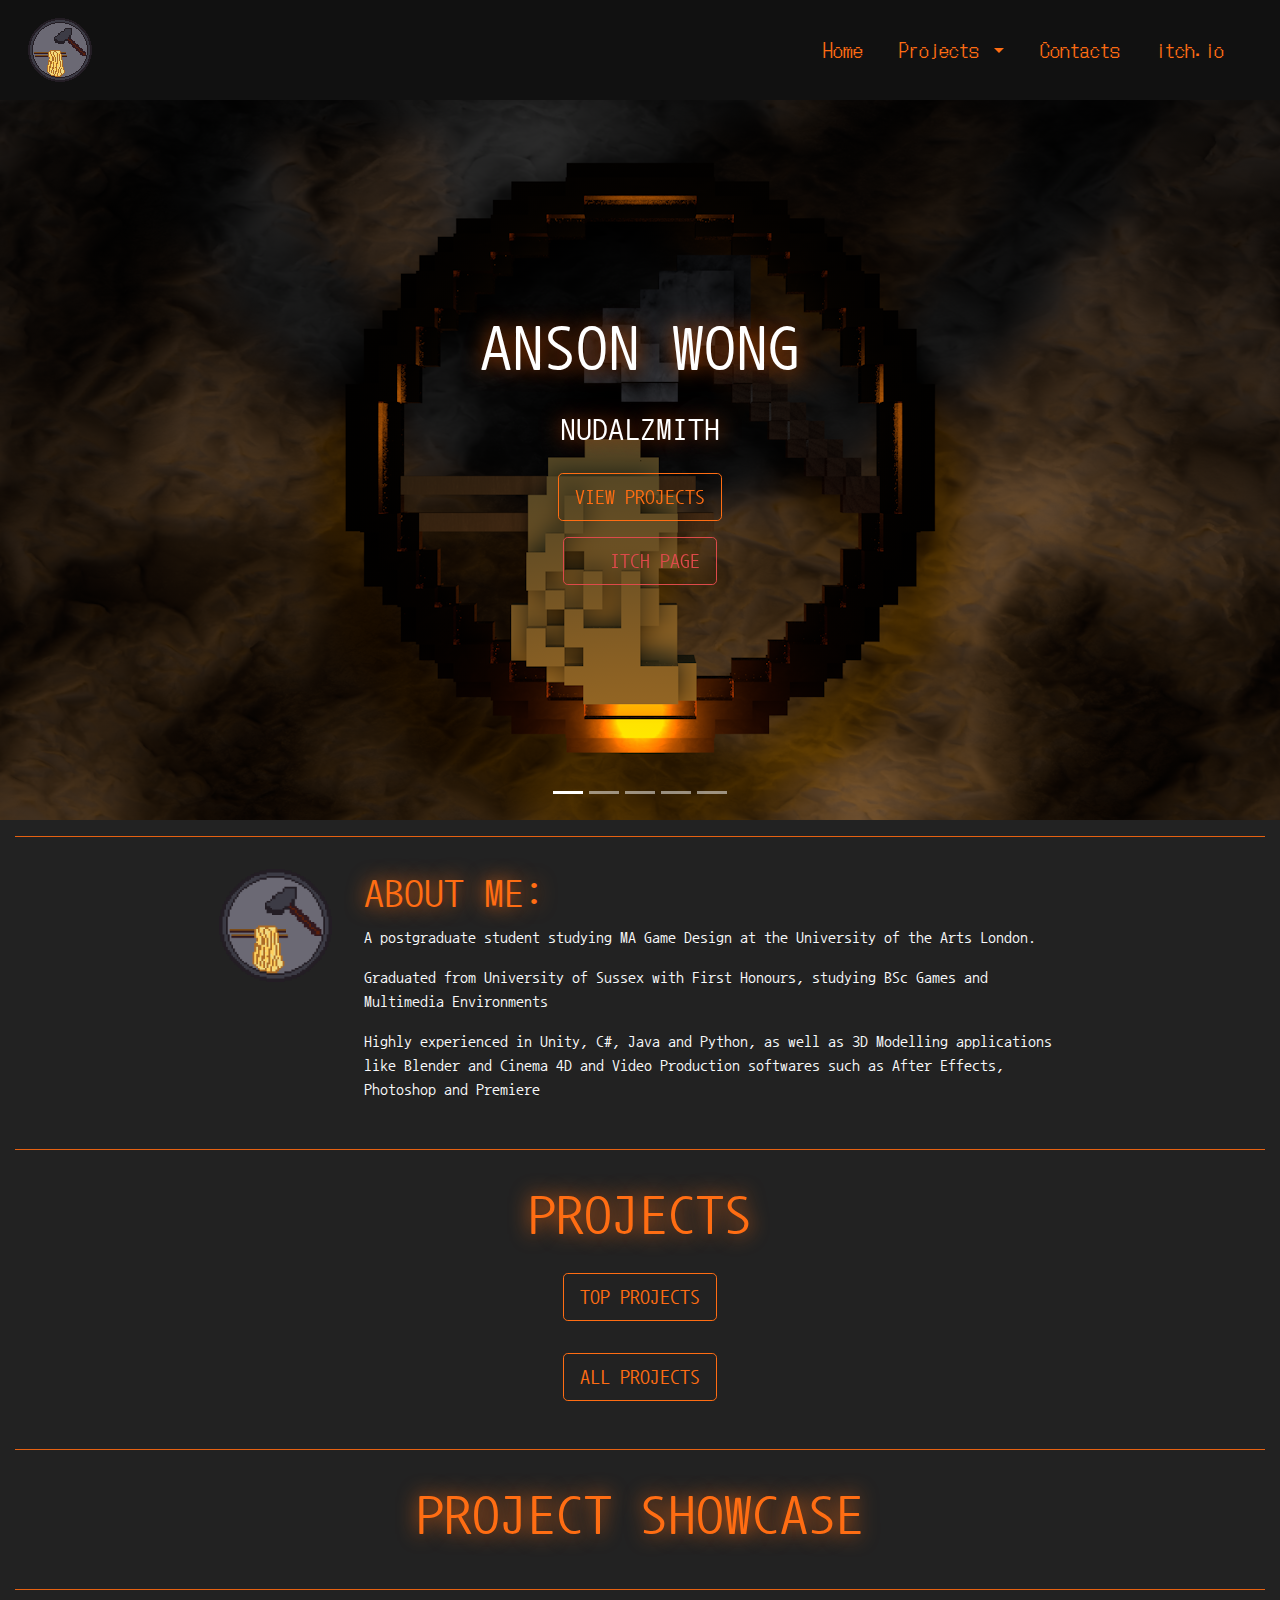
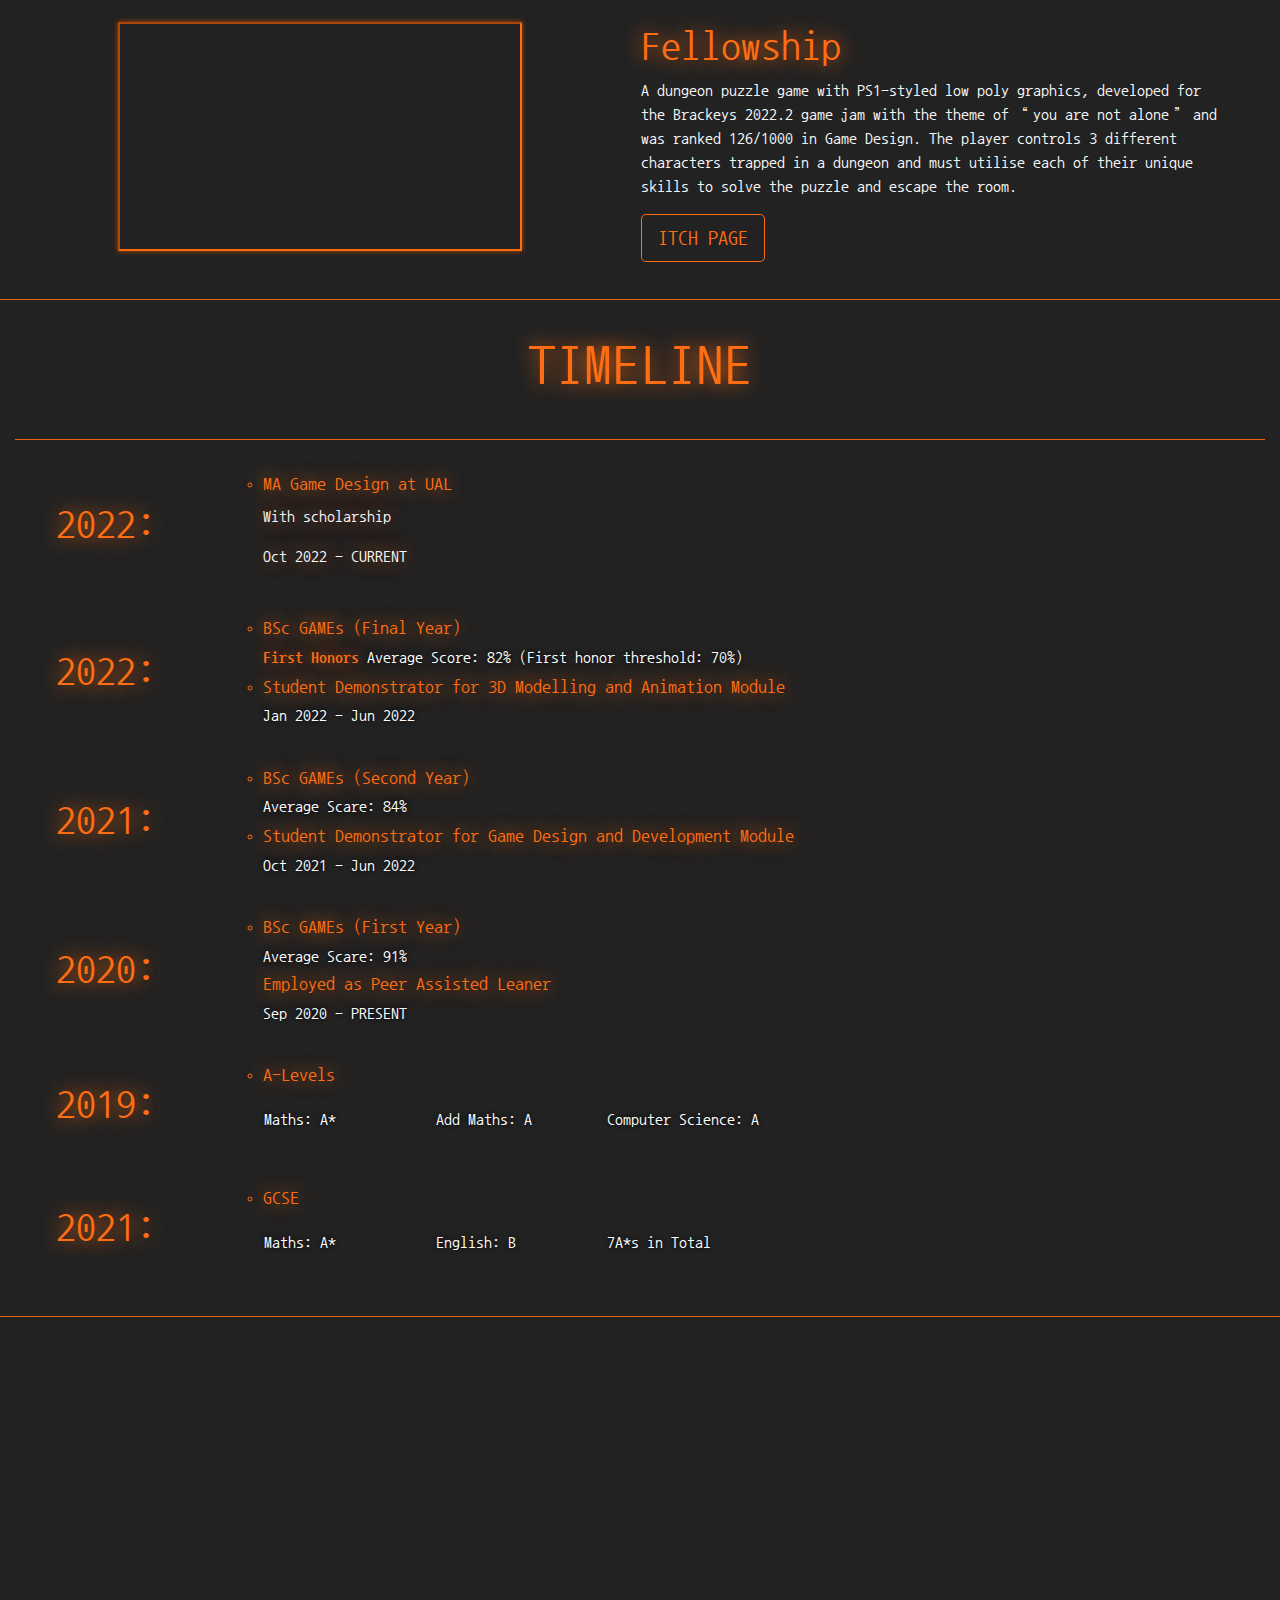
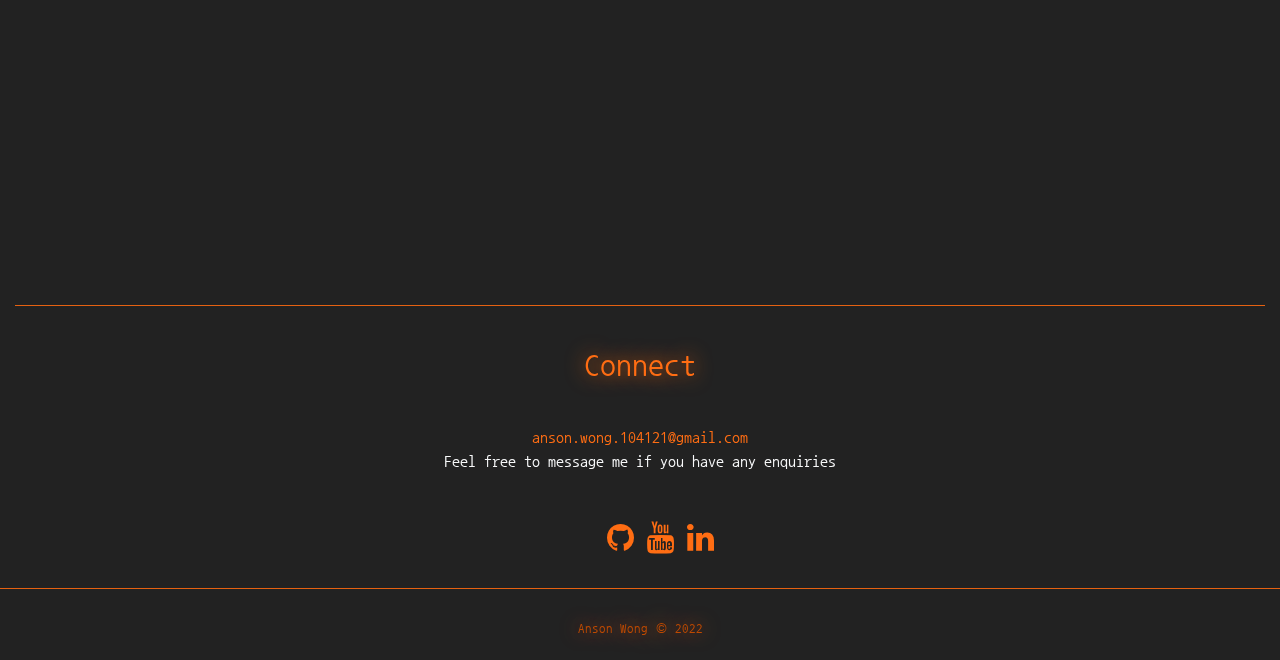
==== index.html @ cd93babc "Changed with scholarship" ====
<!DOCTYPE html>
<html lang="en">
<head>
    <meta charset="utf-8">
    <meta name="viewport" content="width=device-width, initial-scale=1">
    <title>NUDALZMITH>PORTFOLIO</title>
    <link rel="stylesheet" href="https://cdn.jsdelivr.net/npm/@fancyapps/ui@4.0/dist/fancybox.css"/>
    <link rel="stylesheet" href="https://cdnjs.cloudflare.com/ajax/libs/font-awesome/4.7.0/css/font-awesome.min.css">
    <link rel="stylesheet" href="scss/custom.css">
    <link rel="stylesheet" href="style.css">

    <script src="https://cdn.jsdelivr.net/npm/jquery@3.6.0/dist/jquery.min.js"></script>
    <script src="https://cdn.jsdelivr.net/npm/popper.js@1.16.1/dist/umd/popper.min.js"></script>
    <script src="https://cdn.jsdelivr.net/npm/bootstrap@4.6.1/dist/js/bootstrap.bundle.min.js"></script>
    <script src="https://cdn.jsdelivr.net/npm/@fancyapps/ui@4.0/dist/fancybox.umd.js"></script>


    <!--    <script src="https://psychonudalz.github.io/nudalzmith.github.io/node_modules/bootstrap/dist/js/bootstrap.min.js"></script>-->

    <script src="https://code.iconify.design/2/2.1.2/iconify.min.js"></script>

</head>
<body class="bg-primary">

<!-- Navigation -->

<script src="Scripts/NavbarLoader.js"></script>

<div id="Navbar">

</div>

<!-- Navigation_END -->


<!--- Image Slider -->
<div id="slides" class="carousel slide" data-ride="carousel">
    <ul class="carousel-indicators">
        <li data-target="#slides" data-slide-to="0" class="active"></li>
        <li data-target="#slides" data-slide-to="1"></li>
        <li data-target="#slides" data-slide-to="2"></li>
        <li data-target="#slides" data-slide-to="3"></li>
        <li data-target="#slides" data-slide-to="4"></li>
    </ul>
    <div class="carousel-inner">
        <div class="carousel-item active">
            <img src="img/Website/Index/Export1.png">
            <div class="carousel-caption text-shadow-orange">
                <h1 class="display-2 text-shadow-orange">Anson Wong</h1>
                <h2 class="text-shadow-orange">NUDALZMITH</h2>
                <div>
                    <form action="Projects.html" method="get" target="_blank">
                        <button type="submit" class="btn btn-outline-orange btn-lg">
                            VIEW PROJECTS
                        </button>
                    </form>
                </div>
                <p></p>
                <div>
                    <form action="https://nudalzmith.itch.io/" method="get" target="_blank">
                        <button type="submit" class="btn btn-outline-itch btn-lg">
                            <i class="fab fa-itch-io">

                            </i> ITCH PAGE
                        </button>
                    </form>
                </div>
            </div>
        </div>
        <div class="carousel-item text-shadow-orange">
            <img src="img/Website/Index/Di-Jumper.png">
            <div class="carousel-caption">
                <h1 class="display-2 text-shadow-orange">PROGRAMMER</h1>
                <h2 class="display-2 text-shadow-orange">C#, Java, Python, C++</h2>
            </div>
        </div>
        <div class="carousel-item">
            <img src="img/Website/Index/MoA.png">
            <div class="carousel-caption">
                <h1 class="display-2 text-shadow-orange">GAME DESIGNER</h1>
                <h2 class="display-2 text-shadow-orange">Unity, Pygame</h2>
                <h3 class="display-2 text-shadow-orange">More than 10 published games</h3>

            </div>
        </div>
        <div class="carousel-item">
            <img src="img/Website/Index/VRMD_New.gif">
            <div class="carousel-caption">
                <h1 class="display-2 text-shadow-orange">VR ENTHUSIAST</h1>
                <h2 class="display-2 text-shadow-orange">Unity XR, HTC Vive, Valve Index</h2>

            </div>
        </div>
        <div class="carousel-item">
            <img src="img/Website/Index/Bottle.gif">
            <div class="carousel-caption">
                <h1 class="display-2 text-shadow-orange">3D ARTIST</h1>
                <!--                <h1 class="display-2 text-shadow-orange">VISUAL EFFECTS</h1>-->
                <!--                <h1 class="display-2 text-shadow-orange"></h1>-->
                <h2 class="display-2 text-shadow-orange">Blender, Cinema 4D, After Effects</h2>

            </div>
        </div>

    </div>
</div>

<!--- About me -->
<div class="container-fluid">
    <hr>
    <div class="row about-me bg-primary">
        <div class="col-xs-12 col-sm-12 col-md-3 col-lg-3 col-xl-2">
            <a href="#">
                <img src="img/Website/icon_Large.png">
                <!--                <button type="button" class="btn btn-outline-secondary btn-lg align-self-center">LinkedIn</button>-->
            </a>
        </div>
        <div class="col-xs-12 col-sm-12 col-md-9 col-lg-9 col-xl-10">
            <h1>ABOUT ME:</h1>
            <p> A postgraduate student studying MA Game Design at the University of the Arts London.</p>
            <p> Graduated from University of Sussex with First Honours, studying BSc Games and Multimedia
                Environments</p>
            <p> Highly experienced in Unity, C#, Java and Python, as well as 3D Modelling applications like Blender and
                Cinema 4D and Video Production softwares such as After Effects, Photoshop and Premiere</p>
        </div>
    </div>
    <hr>

</div>

<!--&lt;!&ndash;TEMPORARY WARNING&ndash;&gt;-->
<!--<div id="warning">-->
<!--    <h1>THE SITE IS UNDERGOING MIGRATION AT THE MOMENT TO THIS NEW CURRENT SITE</h1>-->
<!--    <h1>Most things are not working at the moment</h1>-->
<!--    <h2>If you really want to see my original portfolio site, please click here:</h2>-->
<!--    <a href="https://users.sussex.ac.uk/~yhaw20/Portfolio_NEW/">OLD SITE</a>-->
<!--    <a href="https://nudalzmith.itch.io/">itch.io</a>-->
<!--    <a href="https://www.youtube.com/channel/UCEcY2YMYR43c19sPXeDDSFA">Youtube</a>-->

<!--    <form action="https://users.sussex.ac.uk/~yhaw20/Portfolio_NEW/" method="get" target="_blank">-->
<!--        <button class="btn btn-outline-orange btn-lg" type="submit">OLD SITE</button>-->
<!--    </form>-->
<!--    <form action="https://nudalzmith.itch.io/" method="get" target="_blank">-->
<!--        <button class="btn btn-outline-orange btn-lg" type="submit">ITCH PAGE</button>-->
<!--    </form>-->
<!--    <form action="https://www.youtube.com/channel/UCEcY2YMYR43c19sPXeDDSFA" method="get" target="_blank">-->
<!--        <button class="btn btn-outline-orange btn-lg" type="submit">Youtube</button>-->
<!--    </form>-->

<!--</div>-->
<!--&lt;!&ndash;TEMPORARY WARNING END&ndash;&gt;-->

<!--- Latest Project -->
<div class="container-fluid padding">
    <div class="row bg-primary text-center">
        <div class="col-12">
            <h1 class="display-4">PROJECTS</h1>

            <div class="col-12 d-flex align-items-center justify-content-center">
                <form action="TopProjects.html" method="get">
                    <button type="submit" class="btn btn-outline-orange btn-lg">
                        TOP PROJECTS
                    </button>
                </form>
            </div>
            <div class="col-12 d-flex align-items-center justify-content-center">
                <form action="Projects.html" method="get">
                    <button type="submit" class="btn btn-outline-orange btn-lg">
                        ALL PROJECTS
                    </button>
                </form>
            </div>

        </div>
    </div>
    <hr>
    <div class="row bg-primary text-center">
        <div class="col-12">
            <h1 class="display-4">PROJECT SHOWCASE</h1>
        </div>
    </div>
    <hr>

    <div class="row container-fluid padding latest-project ">
        <div class="col-sm-12 col-md-6 latest-project-img">
            <!--            <img src="img/Di-Jumper.png">-->
            <div class=" embed-responsive embed-responsive-16by9 project-deep-dive-progress-iframe mx-auto">

                <iframe class="embed-responsive-item "
                        src="https://www.youtube.com/embed/Pwl2vzERcWg"
                        class="align-content-center"></iframe>
            </div>
        </div>

        <div class=" col-md-6 latest-project-text">
            <h1>Fellowship</h1>
            <p> A dungeon puzzle game with PS1-styled low poly graphics, developed for the Brackeys 2022.2 game jam with
                the theme of “you are not alone” and was ranked 126/1000 in Game Design. The player controls 3 different characters trapped in a dungeon and
                must utilise each of their unique skills to solve the puzzle and escape the room.
            </p>

            <form action="https://nudalzmith.itch.io/fellowship" method="get" target="_blank">
                <button class="btn btn-outline-orange btn-lg" type="submit">ITCH PAGE</button>
            </form>
        </div>


    </div>

</div>
<hr>

<!--- Education Section -->
<div class="container-fluid padding">
    <div class="row bg-primary text-center">
        <div class="col-12">
            <h1 class="display-4">TIMELINE</h1>
        </div>
    </div>
    <hr>


    <div class="education">
        <ul>
            <li class="row education-entry">
                <h1 class="col-md-2 education-date align-content-center align-items-center">2022:</h1>
                <ul class="col-md-10">
                    <li>
                        <div class="education-title">
                            <h1>MA Game Design at UAL</h1>
                            <p>With scholarship</p>
                            <p>Oct 2022 - CURRENT</p>
                        </div>
                    </li>

                </ul>
                <hr>
            </li>
            <li class="row education-entry">
                <h1 class="col-md-2 education-date align-content-center align-items-center">2022:</h1>
                <ul class="col-md-10">
                    <li>
                        <div class="education-title">
                            <h1>BSc GAMEs (Final Year)</h1>
                            <h2><b>First Honors</b> Average Score: 82% (First honor threshold: 70%)</h2>
                        </div>
                    </li>
                    <li>
                        <div class="education-title">
                            <h1>Student Demonstrator for 3D Modelling and Animation Module</h1>
                            <h2>Jan 2022 - Jun 2022</h2>
                        </div>

                    </li>
                </ul>
                <hr>
            </li>
            <li class="row education-entry">
                <h1 class="col-md-2 education-date align-content-center align-items-center">2021:</h1>
                <ul class="col-md-10">
                    <li>
                        <div class="education-title">
                            <h1>BSc GAMEs (Second Year)</h1>
                            <h2>Average Scare: 84%</h2>
                        </div>
                    </li>
                    <li>
                        <div class="education-title">
                            <h1>Student Demonstrator for Game Design and Development Module</h1>
                            <h2>Oct 2021 - Jun 2022</h2>
                        </div>

                    </li>
                </ul>
                <hr>
            </li>
            <li class="row education-entry">
                <h1 class="col-md-2 education-date align-content-center align-items-center">2020:</h1>
                <ul class="col-md-10">
                    <li>
                        <div class="education-title">
                            <h1>BSc GAMEs (First Year)</h1>
                            <h2>Average Scare: 91%</h2>
                        </div>
                    </li>
                    <div class="education-title">
                        <h1>Employed as Peer Assisted Leaner</h1>
                        <h2>Sep 2020 - PRESENT</h2>
                    </div>
                </ul>
            </li>
            <li class="row education-entry">
                <h1 class="col-md-2 education-date align-content-center align-items-center">2019:</h1>
                <ul class="col-md-10">
                    <li>
                        <div class="education-title">
                            <h1>A-Levels</h1>
                            <div class="row education-scores">
                                <h2 class=" col-sm-5 col-md-2">Maths: A*</h2>
                                <h2 class="col-sm-5 col-md-2">Add Maths: A</h2>
                                <h2 class="col-sm-12 col-md-5">Computer Science: A</h2>
                            </div>

                        </div>
                    </li>
                </ul>
            </li>
            <li class="row education-entry">
                <h1 class="col-md-2 education-date align-content-center align-items-center">2021:</h1>

                <ul class="col-md-10">
                    <li>
                        <div class="education-title">
                            <h1>GCSE</h1>
                            <div class="row education-scores">
                                <h2 class=" col-sm-5 col-md-2">Maths: A*</h2>
                                <h2 class=" col-sm-5 col-md-2">English: B</h2>
                                <h2 class=" col-sm-12 col-md-5">7A*s in Total</h2>
                                <!--                        <h2 class="col-5">Computer Science: A</h2>-->
                            </div>

                        </div>
                    </li>
                </ul>
            </li>

        </ul>
    </div>
</div>
<hr class="my-4">


<!--- Fixed background -->
<figure>
    <div class="fixed-wrap">
        <div id="fixed">

        </div>
    </div>
</figure>

<!--- Connect -->
<div class="container-fluid padding">
    <hr class="my-4">

    <div class="row text-center padding">
        <div class="col-12">
            <h2>Connect</h2>
        </div>
        <div class="col-12 contact">
            <a href="mailto:anson.wong.104121@gmail.com">anson.wong.104121@gmail.com</a>
            <p>Feel free to message me if you have any enquiries</p>
        </div>
        <div class="col-12 social padding">
            <a href="https://nudalzmith.itch.io/" target="_blank"><i class="social-icons fab fa-itch-io"></i> </a>
            <a href="https://github.com/PsychoNudalz" target="_blank"><i class="social-icons fa fa-github"></i> </a>
            <a href="https://www.youtube.com/channel/UCEcY2YMYR43c19sPXeDDSFA" target="_blank"><i class="social-icons fa fa-youtube"></i> </a>
            <a href="https://www.linkedin.com/in/anson-wong-8b3a7b188/" target="_blank"><i class="social-icons fa fa-linkedin "></i> </a>
        </div>
    </div>
</div>

<!--- Footer -->

<footer>
    <hr class="dark-100">
    <div class="container-fluid padding footer">
        <div class="row text-center">

            <div class="col-12">
                <h5>Anson Wong &copy; 2022</h5>
            </div>
        </div>
    </div>
</footer>

</body>


</html>
---- scss/custom.css ----
@charset "UTF-8";
@import url("https://fonts.googleapis.com/css2?family=Nanum+Gothic+Coding&display=swap");
@import url("https://fonts.googleapis.com/css2?family=DotGothic16&display=swap");
/*!
 * Bootstrap v4.6.1 (https://getbootstrap.com/)
 * Copyright 2011-2021 The Bootstrap Authors
 * Copyright 2011-2021 Twitter, Inc.
 * Licensed under MIT (https://github.com/twbs/bootstrap/blob/main/LICENSE)
 */
:root {
  --blue: #007bff;
  --indigo: #6610f2;
  --purple: #6f42c1;
  --pink: #e83e8c;
  --red: #dc3545;
  --orange: #FF6D13;
  --yellow: #ffc107;
  --green: #28a745;
  --teal: #20c997;
  --cyan: #17a2b8;
  --white: #fff;
  --gray: #6c757d;
  --gray-dark: #343a40;
  --primary: #222222;
  --secondary: #505050;
  --success: #28a745;
  --info: #17a2b8;
  --warning: #ffc107;
  --danger: #dc3545;
  --light: #f8f9fa;
  --dark: #111111;
  --orange: #FF6D13;
  --dark-orange: #be4a00;
  --breakpoint-xs: 0;
  --breakpoint-sm: 576px;
  --breakpoint-md: 768px;
  --breakpoint-lg: 992px;
  --breakpoint-xl: 1200px;
  --font-family-sans-serif: -apple-system, BlinkMacSystemFont, "Segoe UI", Roboto, "Helvetica Neue", Arial, "Noto Sans", "Liberation Sans", sans-serif, "Apple Color Emoji", "Segoe UI Emoji", "Segoe UI Symbol", "Noto Color Emoji";
  --font-family-monospace: SFMono-Regular, Menlo, Monaco, Consolas, "Liberation Mono", "Courier New", monospace;
}

*,
*::before,
*::after {
  box-sizing: border-box;
}

html {
  font-family: sans-serif;
  line-height: 1.15;
  -webkit-text-size-adjust: 100%;
  -webkit-tap-highlight-color: rgba(0, 0, 0, 0);
}

article, aside, figcaption, figure, footer, header, hgroup, main, nav, section {
  display: block;
}

body {
  margin: 0;
  font-family: -apple-system, BlinkMacSystemFont, "Segoe UI", Roboto, "Helvetica Neue", Arial, "Noto Sans", "Liberation Sans", sans-serif, "Apple Color Emoji", "Segoe UI Emoji", "Segoe UI Symbol", "Noto Color Emoji";
  font-size: 1rem;
  font-weight: 400;
  line-height: 1.5;
  color: #212529;
  text-align: left;
  background-color: #fff;
}

[tabindex="-1"]:focus:not(:focus-visible) {
  outline: 0 !important;
}

hr {
  box-sizing: content-box;
  height: 0;
  overflow: visible;
}

h1, h2, h3, h4, h5, h6 {
  margin-top: 0;
  margin-bottom: 0.5rem;
}

p {
  margin-top: 0;
  margin-bottom: 1rem;
}

abbr[title],
abbr[data-original-title] {
  text-decoration: underline;
  text-decoration: underline dotted;
  cursor: help;
  border-bottom: 0;
  text-decoration-skip-ink: none;
}

address {
  margin-bottom: 1rem;
  font-style: normal;
  line-height: inherit;
}

ol,
ul,
dl {
  margin-top: 0;
  margin-bottom: 1rem;
}

ol ol,
ul ul,
ol ul,
ul ol {
  margin-bottom: 0;
}

dt {
  font-weight: 700;
}

dd {
  margin-bottom: 0.5rem;
  margin-left: 0;
}

blockquote {
  margin: 0 0 1rem;
}

b,
strong {
  font-weight: bolder;
}

small {
  font-size: 80%;
}

sub,
sup {
  position: relative;
  font-size: 75%;
  line-height: 0;
  vertical-align: baseline;
}

sub {
  bottom: -0.25em;
}

sup {
  top: -0.5em;
}

a {
  color: #222222;
  text-decoration: none;
  background-color: transparent;
}
a:hover {
  color: black;
  text-decoration: underline;
}

a:not([href]):not([class]) {
  color: inherit;
  text-decoration: none;
}
a:not([href]):not([class]):hover {
  color: inherit;
  text-decoration: none;
}

pre,
code,
kbd,
samp {
  font-family: SFMono-Regular, Menlo, Monaco, Consolas, "Liberation Mono", "Courier New", monospace;
  font-size: 1em;
}

pre {
  margin-top: 0;
  margin-bottom: 1rem;
  overflow: auto;
  -ms-overflow-style: scrollbar;
}

figure {
  margin: 0 0 1rem;
}

img {
  vertical-align: middle;
  border-style: none;
}

svg {
  overflow: hidden;
  vertical-align: middle;
}

table {
  border-collapse: collapse;
}

caption {
  padding-top: 0.75rem;
  padding-bottom: 0.75rem;
  color: #6c757d;
  text-align: left;
  caption-side: bottom;
}

th {
  text-align: inherit;
  text-align: -webkit-match-parent;
}

label {
  display: inline-block;
  margin-bottom: 0.5rem;
}

button {
  border-radius: 0;
}

button:focus:not(:focus-visible) {
  outline: 0;
}

input,
button,
select,
optgroup,
textarea {
  margin: 0;
  font-family: inherit;
  font-size: inherit;
  line-height: inherit;
}

button,
input {
  overflow: visible;
}

button,
select {
  text-transform: none;
}

[role=button] {
  cursor: pointer;
}

select {
  word-wrap: normal;
}

button,
[type=button],
[type=reset],
[type=submit] {
  -webkit-appearance: button;
}

button:not(:disabled),
[type=button]:not(:disabled),
[type=reset]:not(:disabled),
[type=submit]:not(:disabled) {
  cursor: pointer;
}

button::-moz-focus-inner,
[type=button]::-moz-focus-inner,
[type=reset]::-moz-focus-inner,
[type=submit]::-moz-focus-inner {
  padding: 0;
  border-style: none;
}

input[type=radio],
input[type=checkbox] {
  box-sizing: border-box;
  padding: 0;
}

textarea {
  overflow: auto;
  resize: vertical;
}

fieldset {
  min-width: 0;
  padding: 0;
  margin: 0;
  border: 0;
}

legend {
  display: block;
  width: 100%;
  max-width: 100%;
  padding: 0;
  margin-bottom: 0.5rem;
  font-size: 1.5rem;
  line-height: inherit;
  color: inherit;
  white-space: normal;
}

progress {
  vertical-align: baseline;
}

[type=number]::-webkit-inner-spin-button,
[type=number]::-webkit-outer-spin-button {
  height: auto;
}

[type=search] {
  outline-offset: -2px;
  -webkit-appearance: none;
}

[type=search]::-webkit-search-decoration {
  -webkit-appearance: none;
}

::-webkit-file-upload-button {
  font: inherit;
  -webkit-appearance: button;
}

output {
  display: inline-block;
}

summary {
  display: list-item;
  cursor: pointer;
}

template {
  display: none;
}

[hidden] {
  display: none !important;
}

h1, h2, h3, h4, h5, h6,
.h1, .h2, .h3, .h4, .h5, .h6 {
  margin-bottom: 0.5rem;
  font-weight: 500;
  line-height: 1.2;
}

h1, .h1 {
  font-size: 2.5rem;
}

h2, .h2 {
  font-size: 2rem;
}

h3, .h3 {
  font-size: 1.75rem;
}

h4, .h4 {
  font-size: 1.5rem;
}

h5, .h5 {
  font-size: 1.25rem;
}

h6, .h6 {
  font-size: 1rem;
}

.lead {
  font-size: 1.25rem;
  font-weight: 300;
}

.display-1 {
  font-size: 6rem;
  font-weight: 300;
  line-height: 1.2;
}

.display-2 {
  font-size: 5.5rem;
  font-weight: 300;
  line-height: 1.2;
}

.display-3 {
  font-size: 4.5rem;
  font-weight: 300;
  line-height: 1.2;
}

.display-4 {
  font-size: 3.5rem;
  font-weight: 300;
  line-height: 1.2;
}

hr {
  margin-top: 1rem;
  margin-bottom: 1rem;
  border: 0;
  border-top: 1px solid rgba(0, 0, 0, 0.1);
}

small,
.small {
  font-size: 80%;
  font-weight: 400;
}

mark,
.mark {
  padding: 0.2em;
  background-color: #fcf8e3;
}

.list-unstyled {
  padding-left: 0;
  list-style: none;
}

.list-inline {
  padding-left: 0;
  list-style: none;
}

.list-inline-item {
  display: inline-block;
}
.list-inline-item:not(:last-child) {
  margin-right: 0.5rem;
}

.initialism {
  font-size: 90%;
  text-transform: uppercase;
}

.blockquote {
  margin-bottom: 1rem;
  font-size: 1.25rem;
}

.blockquote-footer {
  display: block;
  font-size: 80%;
  color: #6c757d;
}
.blockquote-footer::before {
  content: "— ";
}

.img-fluid {
  max-width: 100%;
  height: auto;
}

.img-thumbnail {
  padding: 0.25rem;
  background-color: #fff;
  border: 1px solid #dee2e6;
  border-radius: 0.25rem;
  max-width: 100%;
  height: auto;
}

.figure {
  display: inline-block;
}

.figure-img {
  margin-bottom: 0.5rem;
  line-height: 1;
}

.figure-caption {
  font-size: 90%;
  color: #6c757d;
}

code {
  font-size: 87.5%;
  color: #e83e8c;
  word-wrap: break-word;
}
a > code {
  color: inherit;
}

kbd {
  padding: 0.2rem 0.4rem;
  font-size: 87.5%;
  color: #fff;
  background-color: #212529;
  border-radius: 0.2rem;
}
kbd kbd {
  padding: 0;
  font-size: 100%;
  font-weight: 700;
}

pre {
  display: block;
  font-size: 87.5%;
  color: #212529;
}
pre code {
  font-size: inherit;
  color: inherit;
  word-break: normal;
}

.pre-scrollable {
  max-height: 340px;
  overflow-y: scroll;
}

.container,
.container-fluid,
.container-xl,
.container-lg,
.container-md,
.container-sm {
  width: 100%;
  padding-right: 15px;
  padding-left: 15px;
  margin-right: auto;
  margin-left: auto;
}

@media (min-width: 576px) {
  .container-sm, .container {
    max-width: 540px;
  }
}
@media (min-width: 768px) {
  .container-md, .container-sm, .container {
    max-width: 720px;
  }
}
@media (min-width: 992px) {
  .container-lg, .container-md, .container-sm, .container {
    max-width: 960px;
  }
}
@media (min-width: 1200px) {
  .container-xl, .container-lg, .container-md, .container-sm, .container {
    max-width: 1140px;
  }
}
.row {
  display: flex;
  flex-wrap: wrap;
  margin-right: -15px;
  margin-left: -15px;
}

.no-gutters {
  margin-right: 0;
  margin-left: 0;
}
.no-gutters > .col,
.no-gutters > [class*=col-] {
  padding-right: 0;
  padding-left: 0;
}

.col-xl,
.col-xl-auto, .col-xl-12, .col-xl-11, .col-xl-10, .col-xl-9, .col-xl-8, .col-xl-7, .col-xl-6, .col-xl-5, .col-xl-4, .col-xl-3, .col-xl-2, .col-xl-1, .col-lg,
.col-lg-auto, .col-lg-12, .col-lg-11, .col-lg-10, .col-lg-9, .col-lg-8, .col-lg-7, .col-lg-6, .col-lg-5, .col-lg-4, .col-lg-3, .col-lg-2, .col-lg-1, .col-md,
.col-md-auto, .col-md-12, .col-md-11, .col-md-10, .col-md-9, .col-md-8, .col-md-7, .col-md-6, .col-md-5, .col-md-4, .col-md-3, .col-md-2, .col-md-1, .col-sm,
.col-sm-auto, .col-sm-12, .col-sm-11, .col-sm-10, .col-sm-9, .col-sm-8, .col-sm-7, .col-sm-6, .col-sm-5, .col-sm-4, .col-sm-3, .col-sm-2, .col-sm-1, .col,
.col-auto, .col-12, .col-11, .col-10, .col-9, .col-8, .col-7, .col-6, .col-5, .col-4, .col-3, .col-2, .col-1 {
  position: relative;
  width: 100%;
  padding-right: 15px;
  padding-left: 15px;
}

.col {
  flex-basis: 0;
  flex-grow: 1;
  max-width: 100%;
}

.row-cols-1 > * {
  flex: 0 0 100%;
  max-width: 100%;
}

.row-cols-2 > * {
  flex: 0 0 50%;
  max-width: 50%;
}

.row-cols-3 > * {
  flex: 0 0 33.3333333333%;
  max-width: 33.3333333333%;
}

.row-cols-4 > * {
  flex: 0 0 25%;
  max-width: 25%;
}

.row-cols-5 > * {
  flex: 0 0 20%;
  max-width: 20%;
}

.row-cols-6 > * {
  flex: 0 0 16.6666666667%;
  max-width: 16.6666666667%;
}

.col-auto {
  flex: 0 0 auto;
  width: auto;
  max-width: 100%;
}

.col-1 {
  flex: 0 0 8.33333333%;
  max-width: 8.33333333%;
}

.col-2 {
  flex: 0 0 16.66666667%;
  max-width: 16.66666667%;
}

.col-3 {
  flex: 0 0 25%;
  max-width: 25%;
}

.col-4 {
  flex: 0 0 33.33333333%;
  max-width: 33.33333333%;
}

.col-5 {
  flex: 0 0 41.66666667%;
  max-width: 41.66666667%;
}

.col-6 {
  flex: 0 0 50%;
  max-width: 50%;
}

.col-7 {
  flex: 0 0 58.33333333%;
  max-width: 58.33333333%;
}

.col-8 {
  flex: 0 0 66.66666667%;
  max-width: 66.66666667%;
}

.col-9 {
  flex: 0 0 75%;
  max-width: 75%;
}

.col-10 {
  flex: 0 0 83.33333333%;
  max-width: 83.33333333%;
}

.col-11 {
  flex: 0 0 91.66666667%;
  max-width: 91.66666667%;
}

.col-12 {
  flex: 0 0 100%;
  max-width: 100%;
}

.order-first {
  order: -1;
}

.order-last {
  order: 13;
}

.order-0 {
  order: 0;
}

.order-1 {
  order: 1;
}

.order-2 {
  order: 2;
}

.order-3 {
  order: 3;
}

.order-4 {
  order: 4;
}

.order-5 {
  order: 5;
}

.order-6 {
  order: 6;
}

.order-7 {
  order: 7;
}

.order-8 {
  order: 8;
}

.order-9 {
  order: 9;
}

.order-10 {
  order: 10;
}

.order-11 {
  order: 11;
}

.order-12 {
  order: 12;
}

.offset-1 {
  margin-left: 8.33333333%;
}

.offset-2 {
  margin-left: 16.66666667%;
}

.offset-3 {
  margin-left: 25%;
}

.offset-4 {
  margin-left: 33.33333333%;
}

.offset-5 {
  margin-left: 41.66666667%;
}

.offset-6 {
  margin-left: 50%;
}

.offset-7 {
  margin-left: 58.33333333%;
}

.offset-8 {
  margin-left: 66.66666667%;
}

.offset-9 {
  margin-left: 75%;
}

.offset-10 {
  margin-left: 83.33333333%;
}

.offset-11 {
  margin-left: 91.66666667%;
}

@media (min-width: 576px) {
  .col-sm {
    flex-basis: 0;
    flex-grow: 1;
    max-width: 100%;
  }
  .row-cols-sm-1 > * {
    flex: 0 0 100%;
    max-width: 100%;
  }
  .row-cols-sm-2 > * {
    flex: 0 0 50%;
    max-width: 50%;
  }
  .row-cols-sm-3 > * {
    flex: 0 0 33.3333333333%;
    max-width: 33.3333333333%;
  }
  .row-cols-sm-4 > * {
    flex: 0 0 25%;
    max-width: 25%;
  }
  .row-cols-sm-5 > * {
    flex: 0 0 20%;
    max-width: 20%;
  }
  .row-cols-sm-6 > * {
    flex: 0 0 16.6666666667%;
    max-width: 16.6666666667%;
  }
  .col-sm-auto {
    flex: 0 0 auto;
    width: auto;
    max-width: 100%;
  }
  .col-sm-1 {
    flex: 0 0 8.33333333%;
    max-width: 8.33333333%;
  }
  .col-sm-2 {
    flex: 0 0 16.66666667%;
    max-width: 16.66666667%;
  }
  .col-sm-3 {
    flex: 0 0 25%;
    max-width: 25%;
  }
  .col-sm-4 {
    flex: 0 0 33.33333333%;
    max-width: 33.33333333%;
  }
  .col-sm-5 {
    flex: 0 0 41.66666667%;
    max-width: 41.66666667%;
  }
  .col-sm-6 {
    flex: 0 0 50%;
    max-width: 50%;
  }
  .col-sm-7 {
    flex: 0 0 58.33333333%;
    max-width: 58.33333333%;
  }
  .col-sm-8 {
    flex: 0 0 66.66666667%;
    max-width: 66.66666667%;
  }
  .col-sm-9 {
    flex: 0 0 75%;
    max-width: 75%;
  }
  .col-sm-10 {
    flex: 0 0 83.33333333%;
    max-width: 83.33333333%;
  }
  .col-sm-11 {
    flex: 0 0 91.66666667%;
    max-width: 91.66666667%;
  }
  .col-sm-12 {
    flex: 0 0 100%;
    max-width: 100%;
  }
  .order-sm-first {
    order: -1;
  }
  .order-sm-last {
    order: 13;
  }
  .order-sm-0 {
    order: 0;
  }
  .order-sm-1 {
    order: 1;
  }
  .order-sm-2 {
    order: 2;
  }
  .order-sm-3 {
    order: 3;
  }
  .order-sm-4 {
    order: 4;
  }
  .order-sm-5 {
    order: 5;
  }
  .order-sm-6 {
    order: 6;
  }
  .order-sm-7 {
    order: 7;
  }
  .order-sm-8 {
    order: 8;
  }
  .order-sm-9 {
    order: 9;
  }
  .order-sm-10 {
    order: 10;
  }
  .order-sm-11 {
    order: 11;
  }
  .order-sm-12 {
    order: 12;
  }
  .offset-sm-0 {
    margin-left: 0;
  }
  .offset-sm-1 {
    margin-left: 8.33333333%;
  }
  .offset-sm-2 {
    margin-left: 16.66666667%;
  }
  .offset-sm-3 {
    margin-left: 25%;
  }
  .offset-sm-4 {
    margin-left: 33.33333333%;
  }
  .offset-sm-5 {
    margin-left: 41.66666667%;
  }
  .offset-sm-6 {
    margin-left: 50%;
  }
  .offset-sm-7 {
    margin-left: 58.33333333%;
  }
  .offset-sm-8 {
    margin-left: 66.66666667%;
  }
  .offset-sm-9 {
    margin-left: 75%;
  }
  .offset-sm-10 {
    margin-left: 83.33333333%;
  }
  .offset-sm-11 {
    margin-left: 91.66666667%;
  }
}
@media (min-width: 768px) {
  .col-md {
    flex-basis: 0;
    flex-grow: 1;
    max-width: 100%;
  }
  .row-cols-md-1 > * {
    flex: 0 0 100%;
    max-width: 100%;
  }
  .row-cols-md-2 > * {
    flex: 0 0 50%;
    max-width: 50%;
  }
  .row-cols-md-3 > * {
    flex: 0 0 33.3333333333%;
    max-width: 33.3333333333%;
  }
  .row-cols-md-4 > * {
    flex: 0 0 25%;
    max-width: 25%;
  }
  .row-cols-md-5 > * {
    flex: 0 0 20%;
    max-width: 20%;
  }
  .row-cols-md-6 > * {
    flex: 0 0 16.6666666667%;
    max-width: 16.6666666667%;
  }
  .col-md-auto {
    flex: 0 0 auto;
    width: auto;
    max-width: 100%;
  }
  .col-md-1 {
    flex: 0 0 8.33333333%;
    max-width: 8.33333333%;
  }
  .col-md-2 {
    flex: 0 0 16.66666667%;
    max-width: 16.66666667%;
  }
  .col-md-3 {
    flex: 0 0 25%;
    max-width: 25%;
  }
  .col-md-4 {
    flex: 0 0 33.33333333%;
    max-width: 33.33333333%;
  }
  .col-md-5 {
    flex: 0 0 41.66666667%;
    max-width: 41.66666667%;
  }
  .col-md-6 {
    flex: 0 0 50%;
    max-width: 50%;
  }
  .col-md-7 {
    flex: 0 0 58.33333333%;
    max-width: 58.33333333%;
  }
  .col-md-8 {
    flex: 0 0 66.66666667%;
    max-width: 66.66666667%;
  }
  .col-md-9 {
    flex: 0 0 75%;
    max-width: 75%;
  }
  .col-md-10 {
    flex: 0 0 83.33333333%;
    max-width: 83.33333333%;
  }
  .col-md-11 {
    flex: 0 0 91.66666667%;
    max-width: 91.66666667%;
  }
  .col-md-12 {
    flex: 0 0 100%;
    max-width: 100%;
  }
  .order-md-first {
    order: -1;
  }
  .order-md-last {
    order: 13;
  }
  .order-md-0 {
    order: 0;
  }
  .order-md-1 {
    order: 1;
  }
  .order-md-2 {
    order: 2;
  }
  .order-md-3 {
    order: 3;
  }
  .order-md-4 {
    order: 4;
  }
  .order-md-5 {
    order: 5;
  }
  .order-md-6 {
    order: 6;
  }
  .order-md-7 {
    order: 7;
  }
  .order-md-8 {
    order: 8;
  }
  .order-md-9 {
    order: 9;
  }
  .order-md-10 {
    order: 10;
  }
  .order-md-11 {
    order: 11;
  }
  .order-md-12 {
    order: 12;
  }
  .offset-md-0 {
    margin-left: 0;
  }
  .offset-md-1 {
    margin-left: 8.33333333%;
  }
  .offset-md-2 {
    margin-left: 16.66666667%;
  }
  .offset-md-3 {
    margin-left: 25%;
  }
  .offset-md-4 {
    margin-left: 33.33333333%;
  }
  .offset-md-5 {
    margin-left: 41.66666667%;
  }
  .offset-md-6 {
    margin-left: 50%;
  }
  .offset-md-7 {
    margin-left: 58.33333333%;
  }
  .offset-md-8 {
    margin-left: 66.66666667%;
  }
  .offset-md-9 {
    margin-left: 75%;
  }
  .offset-md-10 {
    margin-left: 83.33333333%;
  }
  .offset-md-11 {
    margin-left: 91.66666667%;
  }
}
@media (min-width: 992px) {
  .col-lg {
    flex-basis: 0;
    flex-grow: 1;
    max-width: 100%;
  }
  .row-cols-lg-1 > * {
    flex: 0 0 100%;
    max-width: 100%;
  }
  .row-cols-lg-2 > * {
    flex: 0 0 50%;
    max-width: 50%;
  }
  .row-cols-lg-3 > * {
    flex: 0 0 33.3333333333%;
    max-width: 33.3333333333%;
  }
  .row-cols-lg-4 > * {
    flex: 0 0 25%;
    max-width: 25%;
  }
  .row-cols-lg-5 > * {
    flex: 0 0 20%;
    max-width: 20%;
  }
  .row-cols-lg-6 > * {
    flex: 0 0 16.6666666667%;
    max-width: 16.6666666667%;
  }
  .col-lg-auto {
    flex: 0 0 auto;
    width: auto;
    max-width: 100%;
  }
  .col-lg-1 {
    flex: 0 0 8.33333333%;
    max-width: 8.33333333%;
  }
  .col-lg-2 {
    flex: 0 0 16.66666667%;
    max-width: 16.66666667%;
  }
  .col-lg-3 {
    flex: 0 0 25%;
    max-width: 25%;
  }
  .col-lg-4 {
    flex: 0 0 33.33333333%;
    max-width: 33.33333333%;
  }
  .col-lg-5 {
    flex: 0 0 41.66666667%;
    max-width: 41.66666667%;
  }
  .col-lg-6 {
    flex: 0 0 50%;
    max-width: 50%;
  }
  .col-lg-7 {
    flex: 0 0 58.33333333%;
    max-width: 58.33333333%;
  }
  .col-lg-8 {
    flex: 0 0 66.66666667%;
    max-width: 66.66666667%;
  }
  .col-lg-9 {
    flex: 0 0 75%;
    max-width: 75%;
  }
  .col-lg-10 {
    flex: 0 0 83.33333333%;
    max-width: 83.33333333%;
  }
  .col-lg-11 {
    flex: 0 0 91.66666667%;
    max-width: 91.66666667%;
  }
  .col-lg-12 {
    flex: 0 0 100%;
    max-width: 100%;
  }
  .order-lg-first {
    order: -1;
  }
  .order-lg-last {
    order: 13;
  }
  .order-lg-0 {
    order: 0;
  }
  .order-lg-1 {
    order: 1;
  }
  .order-lg-2 {
    order: 2;
  }
  .order-lg-3 {
    order: 3;
  }
  .order-lg-4 {
    order: 4;
  }
  .order-lg-5 {
    order: 5;
  }
  .order-lg-6 {
    order: 6;
  }
  .order-lg-7 {
    order: 7;
  }
  .order-lg-8 {
    order: 8;
  }
  .order-lg-9 {
    order: 9;
  }
  .order-lg-10 {
    order: 10;
  }
  .order-lg-11 {
    order: 11;
  }
  .order-lg-12 {
    order: 12;
  }
  .offset-lg-0 {
    margin-left: 0;
  }
  .offset-lg-1 {
    margin-left: 8.33333333%;
  }
  .offset-lg-2 {
    margin-left: 16.66666667%;
  }
  .offset-lg-3 {
    margin-left: 25%;
  }
  .offset-lg-4 {
    margin-left: 33.33333333%;
  }
  .offset-lg-5 {
    margin-left: 41.66666667%;
  }
  .offset-lg-6 {
    margin-left: 50%;
  }
  .offset-lg-7 {
    margin-left: 58.33333333%;
  }
  .offset-lg-8 {
    margin-left: 66.66666667%;
  }
  .offset-lg-9 {
    margin-left: 75%;
  }
  .offset-lg-10 {
    margin-left: 83.33333333%;
  }
  .offset-lg-11 {
    margin-left: 91.66666667%;
  }
}
@media (min-width: 1200px) {
  .col-xl {
    flex-basis: 0;
    flex-grow: 1;
    max-width: 100%;
  }
  .row-cols-xl-1 > * {
    flex: 0 0 100%;
    max-width: 100%;
  }
  .row-cols-xl-2 > * {
    flex: 0 0 50%;
    max-width: 50%;
  }
  .row-cols-xl-3 > * {
    flex: 0 0 33.3333333333%;
    max-width: 33.3333333333%;
  }
  .row-cols-xl-4 > * {
    flex: 0 0 25%;
    max-width: 25%;
  }
  .row-cols-xl-5 > * {
    flex: 0 0 20%;
    max-width: 20%;
  }
  .row-cols-xl-6 > * {
    flex: 0 0 16.6666666667%;
    max-width: 16.6666666667%;
  }
  .col-xl-auto {
    flex: 0 0 auto;
    width: auto;
    max-width: 100%;
  }
  .col-xl-1 {
    flex: 0 0 8.33333333%;
    max-width: 8.33333333%;
  }
  .col-xl-2 {
    flex: 0 0 16.66666667%;
    max-width: 16.66666667%;
  }
  .col-xl-3 {
    flex: 0 0 25%;
    max-width: 25%;
  }
  .col-xl-4 {
    flex: 0 0 33.33333333%;
    max-width: 33.33333333%;
  }
  .col-xl-5 {
    flex: 0 0 41.66666667%;
    max-width: 41.66666667%;
  }
  .col-xl-6 {
    flex: 0 0 50%;
    max-width: 50%;
  }
  .col-xl-7 {
    flex: 0 0 58.33333333%;
    max-width: 58.33333333%;
  }
  .col-xl-8 {
    flex: 0 0 66.66666667%;
    max-width: 66.66666667%;
  }
  .col-xl-9 {
    flex: 0 0 75%;
    max-width: 75%;
  }
  .col-xl-10 {
    flex: 0 0 83.33333333%;
    max-width: 83.33333333%;
  }
  .col-xl-11 {
    flex: 0 0 91.66666667%;
    max-width: 91.66666667%;
  }
  .col-xl-12 {
    flex: 0 0 100%;
    max-width: 100%;
  }
  .order-xl-first {
    order: -1;
  }
  .order-xl-last {
    order: 13;
  }
  .order-xl-0 {
    order: 0;
  }
  .order-xl-1 {
    order: 1;
  }
  .order-xl-2 {
    order: 2;
  }
  .order-xl-3 {
    order: 3;
  }
  .order-xl-4 {
    order: 4;
  }
  .order-xl-5 {
    order: 5;
  }
  .order-xl-6 {
    order: 6;
  }
  .order-xl-7 {
    order: 7;
  }
  .order-xl-8 {
    order: 8;
  }
  .order-xl-9 {
    order: 9;
  }
  .order-xl-10 {
    order: 10;
  }
  .order-xl-11 {
    order: 11;
  }
  .order-xl-12 {
    order: 12;
  }
  .offset-xl-0 {
    margin-left: 0;
  }
  .offset-xl-1 {
    margin-left: 8.33333333%;
  }
  .offset-xl-2 {
    margin-left: 16.66666667%;
  }
  .offset-xl-3 {
    margin-left: 25%;
  }
  .offset-xl-4 {
    margin-left: 33.33333333%;
  }
  .offset-xl-5 {
    margin-left: 41.66666667%;
  }
  .offset-xl-6 {
    margin-left: 50%;
  }
  .offset-xl-7 {
    margin-left: 58.33333333%;
  }
  .offset-xl-8 {
    margin-left: 66.66666667%;
  }
  .offset-xl-9 {
    margin-left: 75%;
  }
  .offset-xl-10 {
    margin-left: 83.33333333%;
  }
  .offset-xl-11 {
    margin-left: 91.66666667%;
  }
}
.table {
  width: 100%;
  margin-bottom: 1rem;
  color: #212529;
}
.table th,
.table td {
  padding: 0.75rem;
  vertical-align: top;
  border-top: 1px solid #dee2e6;
}
.table thead th {
  vertical-align: bottom;
  border-bottom: 2px solid #dee2e6;
}
.table tbody + tbody {
  border-top: 2px solid #dee2e6;
}

.table-sm th,
.table-sm td {
  padding: 0.3rem;
}

.table-bordered {
  border: 1px solid #dee2e6;
}
.table-bordered th,
.table-bordered td {
  border: 1px solid #dee2e6;
}
.table-bordered thead th,
.table-bordered thead td {
  border-bottom-width: 2px;
}

.table-borderless th,
.table-borderless td,
.table-borderless thead th,
.table-borderless tbody + tbody {
  border: 0;
}

.table-striped tbody tr:nth-of-type(odd) {
  background-color: rgba(0, 0, 0, 0.05);
}

.table-hover tbody tr:hover {
  color: #212529;
  background-color: rgba(0, 0, 0, 0.075);
}

.table-primary,
.table-primary > th,
.table-primary > td {
  background-color: #c1c1c1;
}
.table-primary th,
.table-primary td,
.table-primary thead th,
.table-primary tbody + tbody {
  border-color: #8c8c8c;
}

.table-hover .table-primary:hover {
  background-color: #b4b4b4;
}
.table-hover .table-primary:hover > td,
.table-hover .table-primary:hover > th {
  background-color: #b4b4b4;
}

.table-secondary,
.table-secondary > th,
.table-secondary > td {
  background-color: #cecece;
}
.table-secondary th,
.table-secondary td,
.table-secondary thead th,
.table-secondary tbody + tbody {
  border-color: #a4a4a4;
}

.table-hover .table-secondary:hover {
  background-color: #c1c1c1;
}
.table-hover .table-secondary:hover > td,
.table-hover .table-secondary:hover > th {
  background-color: #c1c1c1;
}

.table-success,
.table-success > th,
.table-success > td {
  background-color: #c3e6cb;
}
.table-success th,
.table-success td,
.table-success thead th,
.table-success tbody + tbody {
  border-color: #8fd19e;
}

.table-hover .table-success:hover {
  background-color: #b1dfbb;
}
.table-hover .table-success:hover > td,
.table-hover .table-success:hover > th {
  background-color: #b1dfbb;
}

.table-info,
.table-info > th,
.table-info > td {
  background-color: #bee5eb;
}
.table-info th,
.table-info td,
.table-info thead th,
.table-info tbody + tbody {
  border-color: #86cfda;
}

.table-hover .table-info:hover {
  background-color: #abdde5;
}
.table-hover .table-info:hover > td,
.table-hover .table-info:hover > th {
  background-color: #abdde5;
}

.table-warning,
.table-warning > th,
.table-warning > td {
  background-color: #ffeeba;
}
.table-warning th,
.table-warning td,
.table-warning thead th,
.table-warning tbody + tbody {
  border-color: #ffdf7e;
}

.table-hover .table-warning:hover {
  background-color: #ffe8a1;
}
.table-hover .table-warning:hover > td,
.table-hover .table-warning:hover > th {
  background-color: #ffe8a1;
}

.table-danger,
.table-danger > th,
.table-danger > td {
  background-color: #f5c6cb;
}
.table-danger th,
.table-danger td,
.table-danger thead th,
.table-danger tbody + tbody {
  border-color: #ed969e;
}

.table-hover .table-danger:hover {
  background-color: #f1b0b7;
}
.table-hover .table-danger:hover > td,
.table-hover .table-danger:hover > th {
  background-color: #f1b0b7;
}

.table-light,
.table-light > th,
.table-light > td {
  background-color: #fdfdfe;
}
.table-light th,
.table-light td,
.table-light thead th,
.table-light tbody + tbody {
  border-color: #fbfcfc;
}

.table-hover .table-light:hover {
  background-color: #ececf6;
}
.table-hover .table-light:hover > td,
.table-hover .table-light:hover > th {
  background-color: #ececf6;
}

.table-dark,
.table-dark > th,
.table-dark > td {
  background-color: #bcbcbc;
}
.table-dark th,
.table-dark td,
.table-dark thead th,
.table-dark tbody + tbody {
  border-color: #838383;
}

.table-hover .table-dark:hover {
  background-color: #afafaf;
}
.table-hover .table-dark:hover > td,
.table-hover .table-dark:hover > th {
  background-color: #afafaf;
}

.table-orange,
.table-orange > th,
.table-orange > td {
  background-color: #ffd6bd;
}
.table-orange th,
.table-orange td,
.table-orange thead th,
.table-orange tbody + tbody {
  border-color: #ffb384;
}

.table-hover .table-orange:hover {
  background-color: #ffc6a4;
}
.table-hover .table-orange:hover > td,
.table-hover .table-orange:hover > th {
  background-color: #ffc6a4;
}

.table-dark-orange,
.table-dark-orange > th,
.table-dark-orange > td {
  background-color: #edccb8;
}
.table-dark-orange th,
.table-dark-orange td,
.table-dark-orange thead th,
.table-dark-orange tbody + tbody {
  border-color: #dda17a;
}

.table-hover .table-dark-orange:hover {
  background-color: #e8bda4;
}
.table-hover .table-dark-orange:hover > td,
.table-hover .table-dark-orange:hover > th {
  background-color: #e8bda4;
}

.table-active,
.table-active > th,
.table-active > td {
  background-color: rgba(0, 0, 0, 0.075);
}

.table-hover .table-active:hover {
  background-color: rgba(0, 0, 0, 0.075);
}
.table-hover .table-active:hover > td,
.table-hover .table-active:hover > th {
  background-color: rgba(0, 0, 0, 0.075);
}

.table .thead-dark th {
  color: #fff;
  background-color: #343a40;
  border-color: #454d55;
}
.table .thead-light th {
  color: #495057;
  background-color: #e9ecef;
  border-color: #dee2e6;
}

.table-dark {
  color: #fff;
  background-color: #343a40;
}
.table-dark th,
.table-dark td,
.table-dark thead th {
  border-color: #454d55;
}
.table-dark.table-bordered {
  border: 0;
}
.table-dark.table-striped tbody tr:nth-of-type(odd) {
  background-color: rgba(255, 255, 255, 0.05);
}
.table-dark.table-hover tbody tr:hover {
  color: #fff;
  background-color: rgba(255, 255, 255, 0.075);
}

@media (max-width: 575.98px) {
  .table-responsive-sm {
    display: block;
    width: 100%;
    overflow-x: auto;
    -webkit-overflow-scrolling: touch;
  }
  .table-responsive-sm > .table-bordered {
    border: 0;
  }
}
@media (max-width: 767.98px) {
  .table-responsive-md {
    display: block;
    width: 100%;
    overflow-x: auto;
    -webkit-overflow-scrolling: touch;
  }
  .table-responsive-md > .table-bordered {
    border: 0;
  }
}
@media (max-width: 991.98px) {
  .table-responsive-lg {
    display: block;
    width: 100%;
    overflow-x: auto;
    -webkit-overflow-scrolling: touch;
  }
  .table-responsive-lg > .table-bordered {
    border: 0;
  }
}
@media (max-width: 1199.98px) {
  .table-responsive-xl {
    display: block;
    width: 100%;
    overflow-x: auto;
    -webkit-overflow-scrolling: touch;
  }
  .table-responsive-xl > .table-bordered {
    border: 0;
  }
}
.table-responsive {
  display: block;
  width: 100%;
  overflow-x: auto;
  -webkit-overflow-scrolling: touch;
}
.table-responsive > .table-bordered {
  border: 0;
}

.form-control {
  display: block;
  width: 100%;
  height: calc(1.5em + 0.75rem + 2px);
  padding: 0.375rem 0.75rem;
  font-size: 1rem;
  font-weight: 400;
  line-height: 1.5;
  color: #495057;
  background-color: #fff;
  background-clip: padding-box;
  border: 1px solid #ced4da;
  border-radius: 0.25rem;
  transition: border-color 0.15s ease-in-out, box-shadow 0.15s ease-in-out;
}
@media (prefers-reduced-motion: reduce) {
  .form-control {
    transition: none;
  }
}
.form-control::-ms-expand {
  background-color: transparent;
  border: 0;
}
.form-control:focus {
  color: #495057;
  background-color: #fff;
  border-color: #626262;
  outline: 0;
  box-shadow: 0 0 0 0.2rem rgba(34, 34, 34, 0.25);
}
.form-control::placeholder {
  color: #6c757d;
  opacity: 1;
}
.form-control:disabled, .form-control[readonly] {
  background-color: #e9ecef;
  opacity: 1;
}

input[type=date].form-control,
input[type=time].form-control,
input[type=datetime-local].form-control,
input[type=month].form-control {
  appearance: none;
}

select.form-control:-moz-focusring {
  color: transparent;
  text-shadow: 0 0 0 #495057;
}
select.form-control:focus::-ms-value {
  color: #495057;
  background-color: #fff;
}

.form-control-file,
.form-control-range {
  display: block;
  width: 100%;
}

.col-form-label {
  padding-top: calc(0.375rem + 1px);
  padding-bottom: calc(0.375rem + 1px);
  margin-bottom: 0;
  font-size: inherit;
  line-height: 1.5;
}

.col-form-label-lg {
  padding-top: calc(0.5rem + 1px);
  padding-bottom: calc(0.5rem + 1px);
  font-size: 1.25rem;
  line-height: 1.5;
}

.col-form-label-sm {
  padding-top: calc(0.25rem + 1px);
  padding-bottom: calc(0.25rem + 1px);
  font-size: 0.875rem;
  line-height: 1.5;
}

.form-control-plaintext {
  display: block;
  width: 100%;
  padding: 0.375rem 0;
  margin-bottom: 0;
  font-size: 1rem;
  line-height: 1.5;
  color: #212529;
  background-color: transparent;
  border: solid transparent;
  border-width: 1px 0;
}
.form-control-plaintext.form-control-sm, .form-control-plaintext.form-control-lg {
  padding-right: 0;
  padding-left: 0;
}

.form-control-sm {
  height: calc(1.5em + 0.5rem + 2px);
  padding: 0.25rem 0.5rem;
  font-size: 0.875rem;
  line-height: 1.5;
  border-radius: 0.2rem;
}

.form-control-lg {
  height: calc(1.5em + 1rem + 2px);
  padding: 0.5rem 1rem;
  font-size: 1.25rem;
  line-height: 1.5;
  border-radius: 0.3rem;
}

select.form-control[size], select.form-control[multiple] {
  height: auto;
}

textarea.form-control {
  height: auto;
}

.form-group {
  margin-bottom: 1rem;
}

.form-text {
  display: block;
  margin-top: 0.25rem;
}

.form-row {
  display: flex;
  flex-wrap: wrap;
  margin-right: -5px;
  margin-left: -5px;
}
.form-row > .col,
.form-row > [class*=col-] {
  padding-right: 5px;
  padding-left: 5px;
}

.form-check {
  position: relative;
  display: block;
  padding-left: 1.25rem;
}

.form-check-input {
  position: absolute;
  margin-top: 0.3rem;
  margin-left: -1.25rem;
}
.form-check-input[disabled] ~ .form-check-label, .form-check-input:disabled ~ .form-check-label {
  color: #6c757d;
}

.form-check-label {
  margin-bottom: 0;
}

.form-check-inline {
  display: inline-flex;
  align-items: center;
  padding-left: 0;
  margin-right: 0.75rem;
}
.form-check-inline .form-check-input {
  position: static;
  margin-top: 0;
  margin-right: 0.3125rem;
  margin-left: 0;
}

.valid-feedback {
  display: none;
  width: 100%;
  margin-top: 0.25rem;
  font-size: 80%;
  color: #28a745;
}

.valid-tooltip {
  position: absolute;
  top: 100%;
  left: 0;
  z-index: 5;
  display: none;
  max-width: 100%;
  padding: 0.25rem 0.5rem;
  margin-top: 0.1rem;
  font-size: 0.875rem;
  line-height: 1.5;
  color: #fff;
  background-color: rgba(40, 167, 69, 0.9);
  border-radius: 0.25rem;
}
.form-row > .col > .valid-tooltip, .form-row > [class*=col-] > .valid-tooltip {
  left: 5px;
}

.was-validated :valid ~ .valid-feedback,
.was-validated :valid ~ .valid-tooltip,
.is-valid ~ .valid-feedback,
.is-valid ~ .valid-tooltip {
  display: block;
}

.was-validated .form-control:valid, .form-control.is-valid {
  border-color: #28a745;
  padding-right: calc(1.5em + 0.75rem) !important;
  background-image: url("data:image/svg+xml,%3csvg xmlns='http://www.w3.org/2000/svg' width='8' height='8' viewBox='0 0 8 8'%3e%3cpath fill='%2328a745' d='M2.3 6.73L.6 4.53c-.4-1.04.46-1.4 1.1-.8l1.1 1.4 3.4-3.8c.6-.63 1.6-.27 1.2.7l-4 4.6c-.43.5-.8.4-1.1.1z'/%3e%3c/svg%3e");
  background-repeat: no-repeat;
  background-position: right calc(0.375em + 0.1875rem) center;
  background-size: calc(0.75em + 0.375rem) calc(0.75em + 0.375rem);
}
.was-validated .form-control:valid:focus, .form-control.is-valid:focus {
  border-color: #28a745;
  box-shadow: 0 0 0 0.2rem rgba(40, 167, 69, 0.25);
}

.was-validated select.form-control:valid, select.form-control.is-valid {
  padding-right: 3rem !important;
  background-position: right 1.5rem center;
}

.was-validated textarea.form-control:valid, textarea.form-control.is-valid {
  padding-right: calc(1.5em + 0.75rem);
  background-position: top calc(0.375em + 0.1875rem) right calc(0.375em + 0.1875rem);
}

.was-validated .custom-select:valid, .custom-select.is-valid {
  border-color: #28a745;
  padding-right: calc(0.75em + 2.3125rem) !important;
  background: url("data:image/svg+xml,%3csvg xmlns='http://www.w3.org/2000/svg' width='4' height='5' viewBox='0 0 4 5'%3e%3cpath fill='%23343a40' d='M2 0L0 2h4zm0 5L0 3h4z'/%3e%3c/svg%3e") right 0.75rem center/8px 10px no-repeat, #fff url("data:image/svg+xml,%3csvg xmlns='http://www.w3.org/2000/svg' width='8' height='8' viewBox='0 0 8 8'%3e%3cpath fill='%2328a745' d='M2.3 6.73L.6 4.53c-.4-1.04.46-1.4 1.1-.8l1.1 1.4 3.4-3.8c.6-.63 1.6-.27 1.2.7l-4 4.6c-.43.5-.8.4-1.1.1z'/%3e%3c/svg%3e") center right 1.75rem/calc(0.75em + 0.375rem) calc(0.75em + 0.375rem) no-repeat;
}
.was-validated .custom-select:valid:focus, .custom-select.is-valid:focus {
  border-color: #28a745;
  box-shadow: 0 0 0 0.2rem rgba(40, 167, 69, 0.25);
}

.was-validated .form-check-input:valid ~ .form-check-label, .form-check-input.is-valid ~ .form-check-label {
  color: #28a745;
}
.was-validated .form-check-input:valid ~ .valid-feedback,
.was-validated .form-check-input:valid ~ .valid-tooltip, .form-check-input.is-valid ~ .valid-feedback,
.form-check-input.is-valid ~ .valid-tooltip {
  display: block;
}

.was-validated .custom-control-input:valid ~ .custom-control-label, .custom-control-input.is-valid ~ .custom-control-label {
  color: #28a745;
}
.was-validated .custom-control-input:valid ~ .custom-control-label::before, .custom-control-input.is-valid ~ .custom-control-label::before {
  border-color: #28a745;
}
.was-validated .custom-control-input:valid:checked ~ .custom-control-label::before, .custom-control-input.is-valid:checked ~ .custom-control-label::before {
  border-color: #34ce57;
  background-color: #34ce57;
}
.was-validated .custom-control-input:valid:focus ~ .custom-control-label::before, .custom-control-input.is-valid:focus ~ .custom-control-label::before {
  box-shadow: 0 0 0 0.2rem rgba(40, 167, 69, 0.25);
}
.was-validated .custom-control-input:valid:focus:not(:checked) ~ .custom-control-label::before, .custom-control-input.is-valid:focus:not(:checked) ~ .custom-control-label::before {
  border-color: #28a745;
}

.was-validated .custom-file-input:valid ~ .custom-file-label, .custom-file-input.is-valid ~ .custom-file-label {
  border-color: #28a745;
}
.was-validated .custom-file-input:valid:focus ~ .custom-file-label, .custom-file-input.is-valid:focus ~ .custom-file-label {
  border-color: #28a745;
  box-shadow: 0 0 0 0.2rem rgba(40, 167, 69, 0.25);
}

.invalid-feedback {
  display: none;
  width: 100%;
  margin-top: 0.25rem;
  font-size: 80%;
  color: #dc3545;
}

.invalid-tooltip {
  position: absolute;
  top: 100%;
  left: 0;
  z-index: 5;
  display: none;
  max-width: 100%;
  padding: 0.25rem 0.5rem;
  margin-top: 0.1rem;
  font-size: 0.875rem;
  line-height: 1.5;
  color: #fff;
  background-color: rgba(220, 53, 69, 0.9);
  border-radius: 0.25rem;
}
.form-row > .col > .invalid-tooltip, .form-row > [class*=col-] > .invalid-tooltip {
  left: 5px;
}

.was-validated :invalid ~ .invalid-feedback,
.was-validated :invalid ~ .invalid-tooltip,
.is-invalid ~ .invalid-feedback,
.is-invalid ~ .invalid-tooltip {
  display: block;
}

.was-validated .form-control:invalid, .form-control.is-invalid {
  border-color: #dc3545;
  padding-right: calc(1.5em + 0.75rem) !important;
  background-image: url("data:image/svg+xml,%3csvg xmlns='http://www.w3.org/2000/svg' width='12' height='12' fill='none' stroke='%23dc3545' viewBox='0 0 12 12'%3e%3ccircle cx='6' cy='6' r='4.5'/%3e%3cpath stroke-linejoin='round' d='M5.8 3.6h.4L6 6.5z'/%3e%3ccircle cx='6' cy='8.2' r='.6' fill='%23dc3545' stroke='none'/%3e%3c/svg%3e");
  background-repeat: no-repeat;
  background-position: right calc(0.375em + 0.1875rem) center;
  background-size: calc(0.75em + 0.375rem) calc(0.75em + 0.375rem);
}
.was-validated .form-control:invalid:focus, .form-control.is-invalid:focus {
  border-color: #dc3545;
  box-shadow: 0 0 0 0.2rem rgba(220, 53, 69, 0.25);
}

.was-validated select.form-control:invalid, select.form-control.is-invalid {
  padding-right: 3rem !important;
  background-position: right 1.5rem center;
}

.was-validated textarea.form-control:invalid, textarea.form-control.is-invalid {
  padding-right: calc(1.5em + 0.75rem);
  background-position: top calc(0.375em + 0.1875rem) right calc(0.375em + 0.1875rem);
}

.was-validated .custom-select:invalid, .custom-select.is-invalid {
  border-color: #dc3545;
  padding-right: calc(0.75em + 2.3125rem) !important;
  background: url("data:image/svg+xml,%3csvg xmlns='http://www.w3.org/2000/svg' width='4' height='5' viewBox='0 0 4 5'%3e%3cpath fill='%23343a40' d='M2 0L0 2h4zm0 5L0 3h4z'/%3e%3c/svg%3e") right 0.75rem center/8px 10px no-repeat, #fff url("data:image/svg+xml,%3csvg xmlns='http://www.w3.org/2000/svg' width='12' height='12' fill='none' stroke='%23dc3545' viewBox='0 0 12 12'%3e%3ccircle cx='6' cy='6' r='4.5'/%3e%3cpath stroke-linejoin='round' d='M5.8 3.6h.4L6 6.5z'/%3e%3ccircle cx='6' cy='8.2' r='.6' fill='%23dc3545' stroke='none'/%3e%3c/svg%3e") center right 1.75rem/calc(0.75em + 0.375rem) calc(0.75em + 0.375rem) no-repeat;
}
.was-validated .custom-select:invalid:focus, .custom-select.is-invalid:focus {
  border-color: #dc3545;
  box-shadow: 0 0 0 0.2rem rgba(220, 53, 69, 0.25);
}

.was-validated .form-check-input:invalid ~ .form-check-label, .form-check-input.is-invalid ~ .form-check-label {
  color: #dc3545;
}
.was-validated .form-check-input:invalid ~ .invalid-feedback,
.was-validated .form-check-input:invalid ~ .invalid-tooltip, .form-check-input.is-invalid ~ .invalid-feedback,
.form-check-input.is-invalid ~ .invalid-tooltip {
  display: block;
}

.was-validated .custom-control-input:invalid ~ .custom-control-label, .custom-control-input.is-invalid ~ .custom-control-label {
  color: #dc3545;
}
.was-validated .custom-control-input:invalid ~ .custom-control-label::before, .custom-control-input.is-invalid ~ .custom-control-label::before {
  border-color: #dc3545;
}
.was-validated .custom-control-input:invalid:checked ~ .custom-control-label::before, .custom-control-input.is-invalid:checked ~ .custom-control-label::before {
  border-color: #e4606d;
  background-color: #e4606d;
}
.was-validated .custom-control-input:invalid:focus ~ .custom-control-label::before, .custom-control-input.is-invalid:focus ~ .custom-control-label::before {
  box-shadow: 0 0 0 0.2rem rgba(220, 53, 69, 0.25);
}
.was-validated .custom-control-input:invalid:focus:not(:checked) ~ .custom-control-label::before, .custom-control-input.is-invalid:focus:not(:checked) ~ .custom-control-label::before {
  border-color: #dc3545;
}

.was-validated .custom-file-input:invalid ~ .custom-file-label, .custom-file-input.is-invalid ~ .custom-file-label {
  border-color: #dc3545;
}
.was-validated .custom-file-input:invalid:focus ~ .custom-file-label, .custom-file-input.is-invalid:focus ~ .custom-file-label {
  border-color: #dc3545;
  box-shadow: 0 0 0 0.2rem rgba(220, 53, 69, 0.25);
}

.form-inline {
  display: flex;
  flex-flow: row wrap;
  align-items: center;
}
.form-inline .form-check {
  width: 100%;
}
@media (min-width: 576px) {
  .form-inline label {
    display: flex;
    align-items: center;
    justify-content: center;
    margin-bottom: 0;
  }
  .form-inline .form-group {
    display: flex;
    flex: 0 0 auto;
    flex-flow: row wrap;
    align-items: center;
    margin-bottom: 0;
  }
  .form-inline .form-control {
    display: inline-block;
    width: auto;
    vertical-align: middle;
  }
  .form-inline .form-control-plaintext {
    display: inline-block;
  }
  .form-inline .input-group,
.form-inline .custom-select {
    width: auto;
  }
  .form-inline .form-check {
    display: flex;
    align-items: center;
    justify-content: center;
    width: auto;
    padding-left: 0;
  }
  .form-inline .form-check-input {
    position: relative;
    flex-shrink: 0;
    margin-top: 0;
    margin-right: 0.25rem;
    margin-left: 0;
  }
  .form-inline .custom-control {
    align-items: center;
    justify-content: center;
  }
  .form-inline .custom-control-label {
    margin-bottom: 0;
  }
}

.btn {
  display: inline-block;
  font-weight: 400;
  color: #212529;
  text-align: center;
  vertical-align: middle;
  user-select: none;
  background-color: transparent;
  border: 1px solid transparent;
  padding: 0.375rem 0.75rem;
  font-size: 1rem;
  line-height: 1.5;
  border-radius: 0.25rem;
  transition: color 0.15s ease-in-out, background-color 0.15s ease-in-out, border-color 0.15s ease-in-out, box-shadow 0.15s ease-in-out;
}
@media (prefers-reduced-motion: reduce) {
  .btn {
    transition: none;
  }
}
.btn:hover {
  color: #212529;
  text-decoration: none;
}
.btn:focus, .btn.focus {
  outline: 0;
  box-shadow: 0 0 0 0.2rem rgba(34, 34, 34, 0.25);
}
.btn.disabled, .btn:disabled {
  opacity: 0.65;
}
.btn:not(:disabled):not(.disabled) {
  cursor: pointer;
}
a.btn.disabled,
fieldset:disabled a.btn {
  pointer-events: none;
}

.btn-primary {
  color: #fff;
  background-color: #222222;
  border-color: #222222;
}
.btn-primary:hover {
  color: #fff;
  background-color: #0f0f0f;
  border-color: #090909;
}
.btn-primary:focus, .btn-primary.focus {
  color: #fff;
  background-color: #0f0f0f;
  border-color: #090909;
  box-shadow: 0 0 0 0.2rem rgba(67, 67, 67, 0.5);
}
.btn-primary.disabled, .btn-primary:disabled {
  color: #fff;
  background-color: #222222;
  border-color: #222222;
}
.btn-primary:not(:disabled):not(.disabled):active, .btn-primary:not(:disabled):not(.disabled).active, .show > .btn-primary.dropdown-toggle {
  color: #fff;
  background-color: #090909;
  border-color: #020202;
}
.btn-primary:not(:disabled):not(.disabled):active:focus, .btn-primary:not(:disabled):not(.disabled).active:focus, .show > .btn-primary.dropdown-toggle:focus {
  box-shadow: 0 0 0 0.2rem rgba(67, 67, 67, 0.5);
}

.btn-secondary {
  color: #fff;
  background-color: #505050;
  border-color: #505050;
}
.btn-secondary:hover {
  color: #fff;
  background-color: #3d3d3d;
  border-color: #373737;
}
.btn-secondary:focus, .btn-secondary.focus {
  color: #fff;
  background-color: #3d3d3d;
  border-color: #373737;
  box-shadow: 0 0 0 0.2rem rgba(106, 106, 106, 0.5);
}
.btn-secondary.disabled, .btn-secondary:disabled {
  color: #fff;
  background-color: #505050;
  border-color: #505050;
}
.btn-secondary:not(:disabled):not(.disabled):active, .btn-secondary:not(:disabled):not(.disabled).active, .show > .btn-secondary.dropdown-toggle {
  color: #fff;
  background-color: #373737;
  border-color: #303030;
}
.btn-secondary:not(:disabled):not(.disabled):active:focus, .btn-secondary:not(:disabled):not(.disabled).active:focus, .show > .btn-secondary.dropdown-toggle:focus {
  box-shadow: 0 0 0 0.2rem rgba(106, 106, 106, 0.5);
}

.btn-success {
  color: #fff;
  background-color: #28a745;
  border-color: #28a745;
}
.btn-success:hover {
  color: #fff;
  background-color: #218838;
  border-color: #1e7e34;
}
.btn-success:focus, .btn-success.focus {
  color: #fff;
  background-color: #218838;
  border-color: #1e7e34;
  box-shadow: 0 0 0 0.2rem rgba(72, 180, 97, 0.5);
}
.btn-success.disabled, .btn-success:disabled {
  color: #fff;
  background-color: #28a745;
  border-color: #28a745;
}
.btn-success:not(:disabled):not(.disabled):active, .btn-success:not(:disabled):not(.disabled).active, .show > .btn-success.dropdown-toggle {
  color: #fff;
  background-color: #1e7e34;
  border-color: #1c7430;
}
.btn-success:not(:disabled):not(.disabled):active:focus, .btn-success:not(:disabled):not(.disabled).active:focus, .show > .btn-success.dropdown-toggle:focus {
  box-shadow: 0 0 0 0.2rem rgba(72, 180, 97, 0.5);
}

.btn-info {
  color: #fff;
  background-color: #17a2b8;
  border-color: #17a2b8;
}
.btn-info:hover {
  color: #fff;
  background-color: #138496;
  border-color: #117a8b;
}
.btn-info:focus, .btn-info.focus {
  color: #fff;
  background-color: #138496;
  border-color: #117a8b;
  box-shadow: 0 0 0 0.2rem rgba(58, 176, 195, 0.5);
}
.btn-info.disabled, .btn-info:disabled {
  color: #fff;
  background-color: #17a2b8;
  border-color: #17a2b8;
}
.btn-info:not(:disabled):not(.disabled):active, .btn-info:not(:disabled):not(.disabled).active, .show > .btn-info.dropdown-toggle {
  color: #fff;
  background-color: #117a8b;
  border-color: #10707f;
}
.btn-info:not(:disabled):not(.disabled):active:focus, .btn-info:not(:disabled):not(.disabled).active:focus, .show > .btn-info.dropdown-toggle:focus {
  box-shadow: 0 0 0 0.2rem rgba(58, 176, 195, 0.5);
}

.btn-warning {
  color: #212529;
  background-color: #ffc107;
  border-color: #ffc107;
}
.btn-warning:hover {
  color: #212529;
  background-color: #e0a800;
  border-color: #d39e00;
}
.btn-warning:focus, .btn-warning.focus {
  color: #212529;
  background-color: #e0a800;
  border-color: #d39e00;
  box-shadow: 0 0 0 0.2rem rgba(222, 170, 12, 0.5);
}
.btn-warning.disabled, .btn-warning:disabled {
  color: #212529;
  background-color: #ffc107;
  border-color: #ffc107;
}
.btn-warning:not(:disabled):not(.disabled):active, .btn-warning:not(:disabled):not(.disabled).active, .show > .btn-warning.dropdown-toggle {
  color: #212529;
  background-color: #d39e00;
  border-color: #c69500;
}
.btn-warning:not(:disabled):not(.disabled):active:focus, .btn-warning:not(:disabled):not(.disabled).active:focus, .show > .btn-warning.dropdown-toggle:focus {
  box-shadow: 0 0 0 0.2rem rgba(222, 170, 12, 0.5);
}

.btn-danger {
  color: #fff;
  background-color: #dc3545;
  border-color: #dc3545;
}
.btn-danger:hover {
  color: #fff;
  background-color: #c82333;
  border-color: #bd2130;
}
.btn-danger:focus, .btn-danger.focus {
  color: #fff;
  background-color: #c82333;
  border-color: #bd2130;
  box-shadow: 0 0 0 0.2rem rgba(225, 83, 97, 0.5);
}
.btn-danger.disabled, .btn-danger:disabled {
  color: #fff;
  background-color: #dc3545;
  border-color: #dc3545;
}
.btn-danger:not(:disabled):not(.disabled):active, .btn-danger:not(:disabled):not(.disabled).active, .show > .btn-danger.dropdown-toggle {
  color: #fff;
  background-color: #bd2130;
  border-color: #b21f2d;
}
.btn-danger:not(:disabled):not(.disabled):active:focus, .btn-danger:not(:disabled):not(.disabled).active:focus, .show > .btn-danger.dropdown-toggle:focus {
  box-shadow: 0 0 0 0.2rem rgba(225, 83, 97, 0.5);
}

.btn-light {
  color: #212529;
  background-color: #f8f9fa;
  border-color: #f8f9fa;
}
.btn-light:hover {
  color: #212529;
  background-color: #e2e6ea;
  border-color: #dae0e5;
}
.btn-light:focus, .btn-light.focus {
  color: #212529;
  background-color: #e2e6ea;
  border-color: #dae0e5;
  box-shadow: 0 0 0 0.2rem rgba(216, 217, 219, 0.5);
}
.btn-light.disabled, .btn-light:disabled {
  color: #212529;
  background-color: #f8f9fa;
  border-color: #f8f9fa;
}
.btn-light:not(:disabled):not(.disabled):active, .btn-light:not(:disabled):not(.disabled).active, .show > .btn-light.dropdown-toggle {
  color: #212529;
  background-color: #dae0e5;
  border-color: #d3d9df;
}
.btn-light:not(:disabled):not(.disabled):active:focus, .btn-light:not(:disabled):not(.disabled).active:focus, .show > .btn-light.dropdown-toggle:focus {
  box-shadow: 0 0 0 0.2rem rgba(216, 217, 219, 0.5);
}

.btn-dark {
  color: #fff;
  background-color: #111111;
  border-color: #111111;
}
.btn-dark:hover {
  color: #fff;
  background-color: black;
  border-color: black;
}
.btn-dark:focus, .btn-dark.focus {
  color: #fff;
  background-color: black;
  border-color: black;
  box-shadow: 0 0 0 0.2rem rgba(53, 53, 53, 0.5);
}
.btn-dark.disabled, .btn-dark:disabled {
  color: #fff;
  background-color: #111111;
  border-color: #111111;
}
.btn-dark:not(:disabled):not(.disabled):active, .btn-dark:not(:disabled):not(.disabled).active, .show > .btn-dark.dropdown-toggle {
  color: #fff;
  background-color: black;
  border-color: black;
}
.btn-dark:not(:disabled):not(.disabled):active:focus, .btn-dark:not(:disabled):not(.disabled).active:focus, .show > .btn-dark.dropdown-toggle:focus {
  box-shadow: 0 0 0 0.2rem rgba(53, 53, 53, 0.5);
}

.btn-orange {
  color: #fff;
  background-color: #FF6D13;
  border-color: #FF6D13;
}
.btn-orange:hover {
  color: #fff;
  background-color: #ec5a00;
  border-color: #df5500;
}
.btn-orange:focus, .btn-orange.focus {
  color: #fff;
  background-color: #ec5a00;
  border-color: #df5500;
  box-shadow: 0 0 0 0.2rem rgba(255, 131, 54, 0.5);
}
.btn-orange.disabled, .btn-orange:disabled {
  color: #fff;
  background-color: #FF6D13;
  border-color: #FF6D13;
}
.btn-orange:not(:disabled):not(.disabled):active, .btn-orange:not(:disabled):not(.disabled).active, .show > .btn-orange.dropdown-toggle {
  color: #fff;
  background-color: #df5500;
  border-color: #d25000;
}
.btn-orange:not(:disabled):not(.disabled):active:focus, .btn-orange:not(:disabled):not(.disabled).active:focus, .show > .btn-orange.dropdown-toggle:focus {
  box-shadow: 0 0 0 0.2rem rgba(255, 131, 54, 0.5);
}

.btn-dark-orange {
  color: #fff;
  background-color: #be4a00;
  border-color: #be4a00;
}
.btn-dark-orange:hover {
  color: #fff;
  background-color: #983b00;
  border-color: #8b3600;
}
.btn-dark-orange:focus, .btn-dark-orange.focus {
  color: #fff;
  background-color: #983b00;
  border-color: #8b3600;
  box-shadow: 0 0 0 0.2rem rgba(200, 101, 38, 0.5);
}
.btn-dark-orange.disabled, .btn-dark-orange:disabled {
  color: #fff;
  background-color: #be4a00;
  border-color: #be4a00;
}
.btn-dark-orange:not(:disabled):not(.disabled):active, .btn-dark-orange:not(:disabled):not(.disabled).active, .show > .btn-dark-orange.dropdown-toggle {
  color: #fff;
  background-color: #8b3600;
  border-color: #7e3100;
}
.btn-dark-orange:not(:disabled):not(.disabled):active:focus, .btn-dark-orange:not(:disabled):not(.disabled).active:focus, .show > .btn-dark-orange.dropdown-toggle:focus {
  box-shadow: 0 0 0 0.2rem rgba(200, 101, 38, 0.5);
}

.btn-outline-primary {
  color: #222222;
  border-color: #222222;
}
.btn-outline-primary:hover {
  color: #fff;
  background-color: #222222;
  border-color: #222222;
}
.btn-outline-primary:focus, .btn-outline-primary.focus {
  box-shadow: 0 0 0 0.2rem rgba(34, 34, 34, 0.5);
}
.btn-outline-primary.disabled, .btn-outline-primary:disabled {
  color: #222222;
  background-color: transparent;
}
.btn-outline-primary:not(:disabled):not(.disabled):active, .btn-outline-primary:not(:disabled):not(.disabled).active, .show > .btn-outline-primary.dropdown-toggle {
  color: #fff;
  background-color: #222222;
  border-color: #222222;
}
.btn-outline-primary:not(:disabled):not(.disabled):active:focus, .btn-outline-primary:not(:disabled):not(.disabled).active:focus, .show > .btn-outline-primary.dropdown-toggle:focus {
  box-shadow: 0 0 0 0.2rem rgba(34, 34, 34, 0.5);
}

.btn-outline-secondary {
  color: #505050;
  border-color: #505050;
}
.btn-outline-secondary:hover {
  color: #fff;
  background-color: #505050;
  border-color: #505050;
}
.btn-outline-secondary:focus, .btn-outline-secondary.focus {
  box-shadow: 0 0 0 0.2rem rgba(80, 80, 80, 0.5);
}
.btn-outline-secondary.disabled, .btn-outline-secondary:disabled {
  color: #505050;
  background-color: transparent;
}
.btn-outline-secondary:not(:disabled):not(.disabled):active, .btn-outline-secondary:not(:disabled):not(.disabled).active, .show > .btn-outline-secondary.dropdown-toggle {
  color: #fff;
  background-color: #505050;
  border-color: #505050;
}
.btn-outline-secondary:not(:disabled):not(.disabled):active:focus, .btn-outline-secondary:not(:disabled):not(.disabled).active:focus, .show > .btn-outline-secondary.dropdown-toggle:focus {
  box-shadow: 0 0 0 0.2rem rgba(80, 80, 80, 0.5);
}

.btn-outline-success {
  color: #28a745;
  border-color: #28a745;
}
.btn-outline-success:hover {
  color: #fff;
  background-color: #28a745;
  border-color: #28a745;
}
.btn-outline-success:focus, .btn-outline-success.focus {
  box-shadow: 0 0 0 0.2rem rgba(40, 167, 69, 0.5);
}
.btn-outline-success.disabled, .btn-outline-success:disabled {
  color: #28a745;
  background-color: transparent;
}
.btn-outline-success:not(:disabled):not(.disabled):active, .btn-outline-success:not(:disabled):not(.disabled).active, .show > .btn-outline-success.dropdown-toggle {
  color: #fff;
  background-color: #28a745;
  border-color: #28a745;
}
.btn-outline-success:not(:disabled):not(.disabled):active:focus, .btn-outline-success:not(:disabled):not(.disabled).active:focus, .show > .btn-outline-success.dropdown-toggle:focus {
  box-shadow: 0 0 0 0.2rem rgba(40, 167, 69, 0.5);
}

.btn-outline-info {
  color: #17a2b8;
  border-color: #17a2b8;
}
.btn-outline-info:hover {
  color: #fff;
  background-color: #17a2b8;
  border-color: #17a2b8;
}
.btn-outline-info:focus, .btn-outline-info.focus {
  box-shadow: 0 0 0 0.2rem rgba(23, 162, 184, 0.5);
}
.btn-outline-info.disabled, .btn-outline-info:disabled {
  color: #17a2b8;
  background-color: transparent;
}
.btn-outline-info:not(:disabled):not(.disabled):active, .btn-outline-info:not(:disabled):not(.disabled).active, .show > .btn-outline-info.dropdown-toggle {
  color: #fff;
  background-color: #17a2b8;
  border-color: #17a2b8;
}
.btn-outline-info:not(:disabled):not(.disabled):active:focus, .btn-outline-info:not(:disabled):not(.disabled).active:focus, .show > .btn-outline-info.dropdown-toggle:focus {
  box-shadow: 0 0 0 0.2rem rgba(23, 162, 184, 0.5);
}

.btn-outline-warning {
  color: #ffc107;
  border-color: #ffc107;
}
.btn-outline-warning:hover {
  color: #212529;
  background-color: #ffc107;
  border-color: #ffc107;
}
.btn-outline-warning:focus, .btn-outline-warning.focus {
  box-shadow: 0 0 0 0.2rem rgba(255, 193, 7, 0.5);
}
.btn-outline-warning.disabled, .btn-outline-warning:disabled {
  color: #ffc107;
  background-color: transparent;
}
.btn-outline-warning:not(:disabled):not(.disabled):active, .btn-outline-warning:not(:disabled):not(.disabled).active, .show > .btn-outline-warning.dropdown-toggle {
  color: #212529;
  background-color: #ffc107;
  border-color: #ffc107;
}
.btn-outline-warning:not(:disabled):not(.disabled):active:focus, .btn-outline-warning:not(:disabled):not(.disabled).active:focus, .show > .btn-outline-warning.dropdown-toggle:focus {
  box-shadow: 0 0 0 0.2rem rgba(255, 193, 7, 0.5);
}

.btn-outline-danger {
  color: #dc3545;
  border-color: #dc3545;
}
.btn-outline-danger:hover {
  color: #fff;
  background-color: #dc3545;
  border-color: #dc3545;
}
.btn-outline-danger:focus, .btn-outline-danger.focus {
  box-shadow: 0 0 0 0.2rem rgba(220, 53, 69, 0.5);
}
.btn-outline-danger.disabled, .btn-outline-danger:disabled {
  color: #dc3545;
  background-color: transparent;
}
.btn-outline-danger:not(:disabled):not(.disabled):active, .btn-outline-danger:not(:disabled):not(.disabled).active, .show > .btn-outline-danger.dropdown-toggle {
  color: #fff;
  background-color: #dc3545;
  border-color: #dc3545;
}
.btn-outline-danger:not(:disabled):not(.disabled):active:focus, .btn-outline-danger:not(:disabled):not(.disabled).active:focus, .show > .btn-outline-danger.dropdown-toggle:focus {
  box-shadow: 0 0 0 0.2rem rgba(220, 53, 69, 0.5);
}

.btn-outline-light {
  color: #f8f9fa;
  border-color: #f8f9fa;
}
.btn-outline-light:hover {
  color: #212529;
  background-color: #f8f9fa;
  border-color: #f8f9fa;
}
.btn-outline-light:focus, .btn-outline-light.focus {
  box-shadow: 0 0 0 0.2rem rgba(248, 249, 250, 0.5);
}
.btn-outline-light.disabled, .btn-outline-light:disabled {
  color: #f8f9fa;
  background-color: transparent;
}
.btn-outline-light:not(:disabled):not(.disabled):active, .btn-outline-light:not(:disabled):not(.disabled).active, .show > .btn-outline-light.dropdown-toggle {
  color: #212529;
  background-color: #f8f9fa;
  border-color: #f8f9fa;
}
.btn-outline-light:not(:disabled):not(.disabled):active:focus, .btn-outline-light:not(:disabled):not(.disabled).active:focus, .show > .btn-outline-light.dropdown-toggle:focus {
  box-shadow: 0 0 0 0.2rem rgba(248, 249, 250, 0.5);
}

.btn-outline-dark {
  color: #111111;
  border-color: #111111;
}
.btn-outline-dark:hover {
  color: #fff;
  background-color: #111111;
  border-color: #111111;
}
.btn-outline-dark:focus, .btn-outline-dark.focus {
  box-shadow: 0 0 0 0.2rem rgba(17, 17, 17, 0.5);
}
.btn-outline-dark.disabled, .btn-outline-dark:disabled {
  color: #111111;
  background-color: transparent;
}
.btn-outline-dark:not(:disabled):not(.disabled):active, .btn-outline-dark:not(:disabled):not(.disabled).active, .show > .btn-outline-dark.dropdown-toggle {
  color: #fff;
  background-color: #111111;
  border-color: #111111;
}
.btn-outline-dark:not(:disabled):not(.disabled):active:focus, .btn-outline-dark:not(:disabled):not(.disabled).active:focus, .show > .btn-outline-dark.dropdown-toggle:focus {
  box-shadow: 0 0 0 0.2rem rgba(17, 17, 17, 0.5);
}

.btn-outline-orange {
  color: #FF6D13;
  border-color: #FF6D13;
}
.btn-outline-orange:hover {
  color: #fff;
  background-color: #FF6D13;
  border-color: #FF6D13;
}
.btn-outline-orange:focus, .btn-outline-orange.focus {
  box-shadow: 0 0 0 0.2rem rgba(255, 109, 19, 0.5);
}
.btn-outline-orange.disabled, .btn-outline-orange:disabled {
  color: #FF6D13;
  background-color: transparent;
}
.btn-outline-orange:not(:disabled):not(.disabled):active, .btn-outline-orange:not(:disabled):not(.disabled).active, .show > .btn-outline-orange.dropdown-toggle {
  color: #fff;
  background-color: #FF6D13;
  border-color: #FF6D13;
}
.btn-outline-orange:not(:disabled):not(.disabled):active:focus, .btn-outline-orange:not(:disabled):not(.disabled).active:focus, .show > .btn-outline-orange.dropdown-toggle:focus {
  box-shadow: 0 0 0 0.2rem rgba(255, 109, 19, 0.5);
}

.btn-outline-dark-orange {
  color: #be4a00;
  border-color: #be4a00;
}
.btn-outline-dark-orange:hover {
  color: #fff;
  background-color: #be4a00;
  border-color: #be4a00;
}
.btn-outline-dark-orange:focus, .btn-outline-dark-orange.focus {
  box-shadow: 0 0 0 0.2rem rgba(190, 74, 0, 0.5);
}
.btn-outline-dark-orange.disabled, .btn-outline-dark-orange:disabled {
  color: #be4a00;
  background-color: transparent;
}
.btn-outline-dark-orange:not(:disabled):not(.disabled):active, .btn-outline-dark-orange:not(:disabled):not(.disabled).active, .show > .btn-outline-dark-orange.dropdown-toggle {
  color: #fff;
  background-color: #be4a00;
  border-color: #be4a00;
}
.btn-outline-dark-orange:not(:disabled):not(.disabled):active:focus, .btn-outline-dark-orange:not(:disabled):not(.disabled).active:focus, .show > .btn-outline-dark-orange.dropdown-toggle:focus {
  box-shadow: 0 0 0 0.2rem rgba(190, 74, 0, 0.5);
}

.btn-link {
  font-weight: 400;
  color: #222222;
  text-decoration: none;
}
.btn-link:hover {
  color: black;
  text-decoration: underline;
}
.btn-link:focus, .btn-link.focus {
  text-decoration: underline;
}
.btn-link:disabled, .btn-link.disabled {
  color: #6c757d;
  pointer-events: none;
}

.btn-lg, .btn-group-lg > .btn {
  padding: 0.5rem 1rem;
  font-size: 1.25rem;
  line-height: 1.5;
  border-radius: 0.3rem;
}

.btn-sm, .btn-group-sm > .btn {
  padding: 0.25rem 0.5rem;
  font-size: 0.875rem;
  line-height: 1.5;
  border-radius: 0.2rem;
}

.btn-block {
  display: block;
  width: 100%;
}
.btn-block + .btn-block {
  margin-top: 0.5rem;
}

input[type=submit].btn-block,
input[type=reset].btn-block,
input[type=button].btn-block {
  width: 100%;
}

.fade {
  transition: opacity 0.15s linear;
}
@media (prefers-reduced-motion: reduce) {
  .fade {
    transition: none;
  }
}
.fade:not(.show) {
  opacity: 0;
}

.collapse:not(.show) {
  display: none;
}

.collapsing {
  position: relative;
  height: 0;
  overflow: hidden;
  transition: height 0.35s ease;
}
@media (prefers-reduced-motion: reduce) {
  .collapsing {
    transition: none;
  }
}

.dropup,
.dropright,
.dropdown,
.dropleft {
  position: relative;
}

.dropdown-toggle {
  white-space: nowrap;
}
.dropdown-toggle::after {
  display: inline-block;
  margin-left: 0.255em;
  vertical-align: 0.255em;
  content: "";
  border-top: 0.3em solid;
  border-right: 0.3em solid transparent;
  border-bottom: 0;
  border-left: 0.3em solid transparent;
}
.dropdown-toggle:empty::after {
  margin-left: 0;
}

.dropdown-menu {
  position: absolute;
  top: 100%;
  left: 0;
  z-index: 1000;
  display: none;
  float: left;
  min-width: 10rem;
  padding: 0.5rem 0;
  margin: 0.125rem 0 0;
  font-size: 1rem;
  color: #212529;
  text-align: left;
  list-style: none;
  background-color: #fff;
  background-clip: padding-box;
  border: 1px solid rgba(0, 0, 0, 0.15);
  border-radius: 0.25rem;
}

.dropdown-menu-left {
  right: auto;
  left: 0;
}

.dropdown-menu-right {
  right: 0;
  left: auto;
}

@media (min-width: 576px) {
  .dropdown-menu-sm-left {
    right: auto;
    left: 0;
  }
  .dropdown-menu-sm-right {
    right: 0;
    left: auto;
  }
}
@media (min-width: 768px) {
  .dropdown-menu-md-left {
    right: auto;
    left: 0;
  }
  .dropdown-menu-md-right {
    right: 0;
    left: auto;
  }
}
@media (min-width: 992px) {
  .dropdown-menu-lg-left {
    right: auto;
    left: 0;
  }
  .dropdown-menu-lg-right {
    right: 0;
    left: auto;
  }
}
@media (min-width: 1200px) {
  .dropdown-menu-xl-left {
    right: auto;
    left: 0;
  }
  .dropdown-menu-xl-right {
    right: 0;
    left: auto;
  }
}
.dropup .dropdown-menu {
  top: auto;
  bottom: 100%;
  margin-top: 0;
  margin-bottom: 0.125rem;
}
.dropup .dropdown-toggle::after {
  display: inline-block;
  margin-left: 0.255em;
  vertical-align: 0.255em;
  content: "";
  border-top: 0;
  border-right: 0.3em solid transparent;
  border-bottom: 0.3em solid;
  border-left: 0.3em solid transparent;
}
.dropup .dropdown-toggle:empty::after {
  margin-left: 0;
}

.dropright .dropdown-menu {
  top: 0;
  right: auto;
  left: 100%;
  margin-top: 0;
  margin-left: 0.125rem;
}
.dropright .dropdown-toggle::after {
  display: inline-block;
  margin-left: 0.255em;
  vertical-align: 0.255em;
  content: "";
  border-top: 0.3em solid transparent;
  border-right: 0;
  border-bottom: 0.3em solid transparent;
  border-left: 0.3em solid;
}
.dropright .dropdown-toggle:empty::after {
  margin-left: 0;
}
.dropright .dropdown-toggle::after {
  vertical-align: 0;
}

.dropleft .dropdown-menu {
  top: 0;
  right: 100%;
  left: auto;
  margin-top: 0;
  margin-right: 0.125rem;
}
.dropleft .dropdown-toggle::after {
  display: inline-block;
  margin-left: 0.255em;
  vertical-align: 0.255em;
  content: "";
}
.dropleft .dropdown-toggle::after {
  display: none;
}
.dropleft .dropdown-toggle::before {
  display: inline-block;
  margin-right: 0.255em;
  vertical-align: 0.255em;
  content: "";
  border-top: 0.3em solid transparent;
  border-right: 0.3em solid;
  border-bottom: 0.3em solid transparent;
}
.dropleft .dropdown-toggle:empty::after {
  margin-left: 0;
}
.dropleft .dropdown-toggle::before {
  vertical-align: 0;
}

.dropdown-menu[x-placement^=top], .dropdown-menu[x-placement^=right], .dropdown-menu[x-placement^=bottom], .dropdown-menu[x-placement^=left] {
  right: auto;
  bottom: auto;
}

.dropdown-divider {
  height: 0;
  margin: 0.5rem 0;
  overflow: hidden;
  border-top: 1px solid #e9ecef;
}

.dropdown-item {
  display: block;
  width: 100%;
  padding: 0.25rem 1.5rem;
  clear: both;
  font-weight: 400;
  color: #212529;
  text-align: inherit;
  white-space: nowrap;
  background-color: transparent;
  border: 0;
}
.dropdown-item:hover, .dropdown-item:focus {
  color: #16181b;
  text-decoration: none;
  background-color: #e9ecef;
}
.dropdown-item.active, .dropdown-item:active {
  color: #fff;
  text-decoration: none;
  background-color: #222222;
}
.dropdown-item.disabled, .dropdown-item:disabled {
  color: #adb5bd;
  pointer-events: none;
  background-color: transparent;
}

.dropdown-menu.show {
  display: block;
}

.dropdown-header {
  display: block;
  padding: 0.5rem 1.5rem;
  margin-bottom: 0;
  font-size: 0.875rem;
  color: #6c757d;
  white-space: nowrap;
}

.dropdown-item-text {
  display: block;
  padding: 0.25rem 1.5rem;
  color: #212529;
}

.btn-group,
.btn-group-vertical {
  position: relative;
  display: inline-flex;
  vertical-align: middle;
}
.btn-group > .btn,
.btn-group-vertical > .btn {
  position: relative;
  flex: 1 1 auto;
}
.btn-group > .btn:hover,
.btn-group-vertical > .btn:hover {
  z-index: 1;
}
.btn-group > .btn:focus, .btn-group > .btn:active, .btn-group > .btn.active,
.btn-group-vertical > .btn:focus,
.btn-group-vertical > .btn:active,
.btn-group-vertical > .btn.active {
  z-index: 1;
}

.btn-toolbar {
  display: flex;
  flex-wrap: wrap;
  justify-content: flex-start;
}
.btn-toolbar .input-group {
  width: auto;
}

.btn-group > .btn:not(:first-child),
.btn-group > .btn-group:not(:first-child) {
  margin-left: -1px;
}
.btn-group > .btn:not(:last-child):not(.dropdown-toggle),
.btn-group > .btn-group:not(:last-child) > .btn {
  border-top-right-radius: 0;
  border-bottom-right-radius: 0;
}
.btn-group > .btn:not(:first-child),
.btn-group > .btn-group:not(:first-child) > .btn {
  border-top-left-radius: 0;
  border-bottom-left-radius: 0;
}

.dropdown-toggle-split {
  padding-right: 0.5625rem;
  padding-left: 0.5625rem;
}
.dropdown-toggle-split::after, .dropup .dropdown-toggle-split::after, .dropright .dropdown-toggle-split::after {
  margin-left: 0;
}
.dropleft .dropdown-toggle-split::before {
  margin-right: 0;
}

.btn-sm + .dropdown-toggle-split, .btn-group-sm > .btn + .dropdown-toggle-split {
  padding-right: 0.375rem;
  padding-left: 0.375rem;
}

.btn-lg + .dropdown-toggle-split, .btn-group-lg > .btn + .dropdown-toggle-split {
  padding-right: 0.75rem;
  padding-left: 0.75rem;
}

.btn-group-vertical {
  flex-direction: column;
  align-items: flex-start;
  justify-content: center;
}
.btn-group-vertical > .btn,
.btn-group-vertical > .btn-group {
  width: 100%;
}
.btn-group-vertical > .btn:not(:first-child),
.btn-group-vertical > .btn-group:not(:first-child) {
  margin-top: -1px;
}
.btn-group-vertical > .btn:not(:last-child):not(.dropdown-toggle),
.btn-group-vertical > .btn-group:not(:last-child) > .btn {
  border-bottom-right-radius: 0;
  border-bottom-left-radius: 0;
}
.btn-group-vertical > .btn:not(:first-child),
.btn-group-vertical > .btn-group:not(:first-child) > .btn {
  border-top-left-radius: 0;
  border-top-right-radius: 0;
}

.btn-group-toggle > .btn,
.btn-group-toggle > .btn-group > .btn {
  margin-bottom: 0;
}
.btn-group-toggle > .btn input[type=radio],
.btn-group-toggle > .btn input[type=checkbox],
.btn-group-toggle > .btn-group > .btn input[type=radio],
.btn-group-toggle > .btn-group > .btn input[type=checkbox] {
  position: absolute;
  clip: rect(0, 0, 0, 0);
  pointer-events: none;
}

.input-group {
  position: relative;
  display: flex;
  flex-wrap: wrap;
  align-items: stretch;
  width: 100%;
}
.input-group > .form-control,
.input-group > .form-control-plaintext,
.input-group > .custom-select,
.input-group > .custom-file {
  position: relative;
  flex: 1 1 auto;
  width: 1%;
  min-width: 0;
  margin-bottom: 0;
}
.input-group > .form-control + .form-control,
.input-group > .form-control + .custom-select,
.input-group > .form-control + .custom-file,
.input-group > .form-control-plaintext + .form-control,
.input-group > .form-control-plaintext + .custom-select,
.input-group > .form-control-plaintext + .custom-file,
.input-group > .custom-select + .form-control,
.input-group > .custom-select + .custom-select,
.input-group > .custom-select + .custom-file,
.input-group > .custom-file + .form-control,
.input-group > .custom-file + .custom-select,
.input-group > .custom-file + .custom-file {
  margin-left: -1px;
}
.input-group > .form-control:focus,
.input-group > .custom-select:focus,
.input-group > .custom-file .custom-file-input:focus ~ .custom-file-label {
  z-index: 3;
}
.input-group > .custom-file .custom-file-input:focus {
  z-index: 4;
}
.input-group > .form-control:not(:first-child),
.input-group > .custom-select:not(:first-child) {
  border-top-left-radius: 0;
  border-bottom-left-radius: 0;
}
.input-group > .custom-file {
  display: flex;
  align-items: center;
}
.input-group > .custom-file:not(:last-child) .custom-file-label, .input-group > .custom-file:not(:last-child) .custom-file-label::after {
  border-top-right-radius: 0;
  border-bottom-right-radius: 0;
}
.input-group > .custom-file:not(:first-child) .custom-file-label {
  border-top-left-radius: 0;
  border-bottom-left-radius: 0;
}
.input-group:not(.has-validation) > .form-control:not(:last-child),
.input-group:not(.has-validation) > .custom-select:not(:last-child),
.input-group:not(.has-validation) > .custom-file:not(:last-child) .custom-file-label,
.input-group:not(.has-validation) > .custom-file:not(:last-child) .custom-file-label::after {
  border-top-right-radius: 0;
  border-bottom-right-radius: 0;
}
.input-group.has-validation > .form-control:nth-last-child(n+3),
.input-group.has-validation > .custom-select:nth-last-child(n+3),
.input-group.has-validation > .custom-file:nth-last-child(n+3) .custom-file-label,
.input-group.has-validation > .custom-file:nth-last-child(n+3) .custom-file-label::after {
  border-top-right-radius: 0;
  border-bottom-right-radius: 0;
}

.input-group-prepend,
.input-group-append {
  display: flex;
}
.input-group-prepend .btn,
.input-group-append .btn {
  position: relative;
  z-index: 2;
}
.input-group-prepend .btn:focus,
.input-group-append .btn:focus {
  z-index: 3;
}
.input-group-prepend .btn + .btn,
.input-group-prepend .btn + .input-group-text,
.input-group-prepend .input-group-text + .input-group-text,
.input-group-prepend .input-group-text + .btn,
.input-group-append .btn + .btn,
.input-group-append .btn + .input-group-text,
.input-group-append .input-group-text + .input-group-text,
.input-group-append .input-group-text + .btn {
  margin-left: -1px;
}

.input-group-prepend {
  margin-right: -1px;
}

.input-group-append {
  margin-left: -1px;
}

.input-group-text {
  display: flex;
  align-items: center;
  padding: 0.375rem 0.75rem;
  margin-bottom: 0;
  font-size: 1rem;
  font-weight: 400;
  line-height: 1.5;
  color: #495057;
  text-align: center;
  white-space: nowrap;
  background-color: #e9ecef;
  border: 1px solid #ced4da;
  border-radius: 0.25rem;
}
.input-group-text input[type=radio],
.input-group-text input[type=checkbox] {
  margin-top: 0;
}

.input-group-lg > .form-control:not(textarea),
.input-group-lg > .custom-select {
  height: calc(1.5em + 1rem + 2px);
}

.input-group-lg > .form-control,
.input-group-lg > .custom-select,
.input-group-lg > .input-group-prepend > .input-group-text,
.input-group-lg > .input-group-append > .input-group-text,
.input-group-lg > .input-group-prepend > .btn,
.input-group-lg > .input-group-append > .btn {
  padding: 0.5rem 1rem;
  font-size: 1.25rem;
  line-height: 1.5;
  border-radius: 0.3rem;
}

.input-group-sm > .form-control:not(textarea),
.input-group-sm > .custom-select {
  height: calc(1.5em + 0.5rem + 2px);
}

.input-group-sm > .form-control,
.input-group-sm > .custom-select,
.input-group-sm > .input-group-prepend > .input-group-text,
.input-group-sm > .input-group-append > .input-group-text,
.input-group-sm > .input-group-prepend > .btn,
.input-group-sm > .input-group-append > .btn {
  padding: 0.25rem 0.5rem;
  font-size: 0.875rem;
  line-height: 1.5;
  border-radius: 0.2rem;
}

.input-group-lg > .custom-select,
.input-group-sm > .custom-select {
  padding-right: 1.75rem;
}

.input-group > .input-group-prepend > .btn,
.input-group > .input-group-prepend > .input-group-text,
.input-group:not(.has-validation) > .input-group-append:not(:last-child) > .btn,
.input-group:not(.has-validation) > .input-group-append:not(:last-child) > .input-group-text,
.input-group.has-validation > .input-group-append:nth-last-child(n+3) > .btn,
.input-group.has-validation > .input-group-append:nth-last-child(n+3) > .input-group-text,
.input-group > .input-group-append:last-child > .btn:not(:last-child):not(.dropdown-toggle),
.input-group > .input-group-append:last-child > .input-group-text:not(:last-child) {
  border-top-right-radius: 0;
  border-bottom-right-radius: 0;
}

.input-group > .input-group-append > .btn,
.input-group > .input-group-append > .input-group-text,
.input-group > .input-group-prepend:not(:first-child) > .btn,
.input-group > .input-group-prepend:not(:first-child) > .input-group-text,
.input-group > .input-group-prepend:first-child > .btn:not(:first-child),
.input-group > .input-group-prepend:first-child > .input-group-text:not(:first-child) {
  border-top-left-radius: 0;
  border-bottom-left-radius: 0;
}

.custom-control {
  position: relative;
  z-index: 1;
  display: block;
  min-height: 1.5rem;
  padding-left: 1.5rem;
  color-adjust: exact;
}

.custom-control-inline {
  display: inline-flex;
  margin-right: 1rem;
}

.custom-control-input {
  position: absolute;
  left: 0;
  z-index: -1;
  width: 1rem;
  height: 1.25rem;
  opacity: 0;
}
.custom-control-input:checked ~ .custom-control-label::before {
  color: #fff;
  border-color: #222222;
  background-color: #222222;
}
.custom-control-input:focus ~ .custom-control-label::before {
  box-shadow: 0 0 0 0.2rem rgba(34, 34, 34, 0.25);
}
.custom-control-input:focus:not(:checked) ~ .custom-control-label::before {
  border-color: #626262;
}
.custom-control-input:not(:disabled):active ~ .custom-control-label::before {
  color: #fff;
  background-color: #7b7b7b;
  border-color: #7b7b7b;
}
.custom-control-input[disabled] ~ .custom-control-label, .custom-control-input:disabled ~ .custom-control-label {
  color: #6c757d;
}
.custom-control-input[disabled] ~ .custom-control-label::before, .custom-control-input:disabled ~ .custom-control-label::before {
  background-color: #e9ecef;
}

.custom-control-label {
  position: relative;
  margin-bottom: 0;
  vertical-align: top;
}
.custom-control-label::before {
  position: absolute;
  top: 0.25rem;
  left: -1.5rem;
  display: block;
  width: 1rem;
  height: 1rem;
  pointer-events: none;
  content: "";
  background-color: #fff;
  border: #adb5bd solid 1px;
}
.custom-control-label::after {
  position: absolute;
  top: 0.25rem;
  left: -1.5rem;
  display: block;
  width: 1rem;
  height: 1rem;
  content: "";
  background: 50%/50% 50% no-repeat;
}

.custom-checkbox .custom-control-label::before {
  border-radius: 0.25rem;
}
.custom-checkbox .custom-control-input:checked ~ .custom-control-label::after {
  background-image: url("data:image/svg+xml,%3csvg xmlns='http://www.w3.org/2000/svg' width='8' height='8' viewBox='0 0 8 8'%3e%3cpath fill='%23fff' d='M6.564.75l-3.59 3.612-1.538-1.55L0 4.26l2.974 2.99L8 2.193z'/%3e%3c/svg%3e");
}
.custom-checkbox .custom-control-input:indeterminate ~ .custom-control-label::before {
  border-color: #222222;
  background-color: #222222;
}
.custom-checkbox .custom-control-input:indeterminate ~ .custom-control-label::after {
  background-image: url("data:image/svg+xml,%3csvg xmlns='http://www.w3.org/2000/svg' width='4' height='4' viewBox='0 0 4 4'%3e%3cpath stroke='%23fff' d='M0 2h4'/%3e%3c/svg%3e");
}
.custom-checkbox .custom-control-input:disabled:checked ~ .custom-control-label::before {
  background-color: rgba(34, 34, 34, 0.5);
}
.custom-checkbox .custom-control-input:disabled:indeterminate ~ .custom-control-label::before {
  background-color: rgba(34, 34, 34, 0.5);
}

.custom-radio .custom-control-label::before {
  border-radius: 50%;
}
.custom-radio .custom-control-input:checked ~ .custom-control-label::after {
  background-image: url("data:image/svg+xml,%3csvg xmlns='http://www.w3.org/2000/svg' width='12' height='12' viewBox='-4 -4 8 8'%3e%3ccircle r='3' fill='%23fff'/%3e%3c/svg%3e");
}
.custom-radio .custom-control-input:disabled:checked ~ .custom-control-label::before {
  background-color: rgba(34, 34, 34, 0.5);
}

.custom-switch {
  padding-left: 2.25rem;
}
.custom-switch .custom-control-label::before {
  left: -2.25rem;
  width: 1.75rem;
  pointer-events: all;
  border-radius: 0.5rem;
}
.custom-switch .custom-control-label::after {
  top: calc(0.25rem + 2px);
  left: calc(-2.25rem + 2px);
  width: calc(1rem - 4px);
  height: calc(1rem - 4px);
  background-color: #adb5bd;
  border-radius: 0.5rem;
  transition: transform 0.15s ease-in-out, background-color 0.15s ease-in-out, border-color 0.15s ease-in-out, box-shadow 0.15s ease-in-out;
}
@media (prefers-reduced-motion: reduce) {
  .custom-switch .custom-control-label::after {
    transition: none;
  }
}
.custom-switch .custom-control-input:checked ~ .custom-control-label::after {
  background-color: #fff;
  transform: translateX(0.75rem);
}
.custom-switch .custom-control-input:disabled:checked ~ .custom-control-label::before {
  background-color: rgba(34, 34, 34, 0.5);
}

.custom-select {
  display: inline-block;
  width: 100%;
  height: calc(1.5em + 0.75rem + 2px);
  padding: 0.375rem 1.75rem 0.375rem 0.75rem;
  font-size: 1rem;
  font-weight: 400;
  line-height: 1.5;
  color: #495057;
  vertical-align: middle;
  background: #fff url("data:image/svg+xml,%3csvg xmlns='http://www.w3.org/2000/svg' width='4' height='5' viewBox='0 0 4 5'%3e%3cpath fill='%23343a40' d='M2 0L0 2h4zm0 5L0 3h4z'/%3e%3c/svg%3e") right 0.75rem center/8px 10px no-repeat;
  border: 1px solid #ced4da;
  border-radius: 0.25rem;
  appearance: none;
}
.custom-select:focus {
  border-color: #626262;
  outline: 0;
  box-shadow: 0 0 0 0.2rem rgba(34, 34, 34, 0.25);
}
.custom-select:focus::-ms-value {
  color: #495057;
  background-color: #fff;
}
.custom-select[multiple], .custom-select[size]:not([size="1"]) {
  height: auto;
  padding-right: 0.75rem;
  background-image: none;
}
.custom-select:disabled {
  color: #6c757d;
  background-color: #e9ecef;
}
.custom-select::-ms-expand {
  display: none;
}
.custom-select:-moz-focusring {
  color: transparent;
  text-shadow: 0 0 0 #495057;
}

.custom-select-sm {
  height: calc(1.5em + 0.5rem + 2px);
  padding-top: 0.25rem;
  padding-bottom: 0.25rem;
  padding-left: 0.5rem;
  font-size: 0.875rem;
}

.custom-select-lg {
  height: calc(1.5em + 1rem + 2px);
  padding-top: 0.5rem;
  padding-bottom: 0.5rem;
  padding-left: 1rem;
  font-size: 1.25rem;
}

.custom-file {
  position: relative;
  display: inline-block;
  width: 100%;
  height: calc(1.5em + 0.75rem + 2px);
  margin-bottom: 0;
}

.custom-file-input {
  position: relative;
  z-index: 2;
  width: 100%;
  height: calc(1.5em + 0.75rem + 2px);
  margin: 0;
  overflow: hidden;
  opacity: 0;
}
.custom-file-input:focus ~ .custom-file-label {
  border-color: #626262;
  box-shadow: 0 0 0 0.2rem rgba(34, 34, 34, 0.25);
}
.custom-file-input[disabled] ~ .custom-file-label, .custom-file-input:disabled ~ .custom-file-label {
  background-color: #e9ecef;
}
.custom-file-input:lang(en) ~ .custom-file-label::after {
  content: "Browse";
}
.custom-file-input ~ .custom-file-label[data-browse]::after {
  content: attr(data-browse);
}

.custom-file-label {
  position: absolute;
  top: 0;
  right: 0;
  left: 0;
  z-index: 1;
  height: calc(1.5em + 0.75rem + 2px);
  padding: 0.375rem 0.75rem;
  overflow: hidden;
  font-weight: 400;
  line-height: 1.5;
  color: #495057;
  background-color: #fff;
  border: 1px solid #ced4da;
  border-radius: 0.25rem;
}
.custom-file-label::after {
  position: absolute;
  top: 0;
  right: 0;
  bottom: 0;
  z-index: 3;
  display: block;
  height: calc(1.5em + 0.75rem);
  padding: 0.375rem 0.75rem;
  line-height: 1.5;
  color: #495057;
  content: "Browse";
  background-color: #e9ecef;
  border-left: inherit;
  border-radius: 0 0.25rem 0.25rem 0;
}

.custom-range {
  width: 100%;
  height: 1.4rem;
  padding: 0;
  background-color: transparent;
  appearance: none;
}
.custom-range:focus {
  outline: 0;
}
.custom-range:focus::-webkit-slider-thumb {
  box-shadow: 0 0 0 1px #fff, 0 0 0 0.2rem rgba(34, 34, 34, 0.25);
}
.custom-range:focus::-moz-range-thumb {
  box-shadow: 0 0 0 1px #fff, 0 0 0 0.2rem rgba(34, 34, 34, 0.25);
}
.custom-range:focus::-ms-thumb {
  box-shadow: 0 0 0 1px #fff, 0 0 0 0.2rem rgba(34, 34, 34, 0.25);
}
.custom-range::-moz-focus-outer {
  border: 0;
}
.custom-range::-webkit-slider-thumb {
  width: 1rem;
  height: 1rem;
  margin-top: -0.25rem;
  background-color: #222222;
  border: 0;
  border-radius: 1rem;
  transition: background-color 0.15s ease-in-out, border-color 0.15s ease-in-out, box-shadow 0.15s ease-in-out;
  appearance: none;
}
@media (prefers-reduced-motion: reduce) {
  .custom-range::-webkit-slider-thumb {
    transition: none;
  }
}
.custom-range::-webkit-slider-thumb:active {
  background-color: #7b7b7b;
}
.custom-range::-webkit-slider-runnable-track {
  width: 100%;
  height: 0.5rem;
  color: transparent;
  cursor: pointer;
  background-color: #dee2e6;
  border-color: transparent;
  border-radius: 1rem;
}
.custom-range::-moz-range-thumb {
  width: 1rem;
  height: 1rem;
  background-color: #222222;
  border: 0;
  border-radius: 1rem;
  transition: background-color 0.15s ease-in-out, border-color 0.15s ease-in-out, box-shadow 0.15s ease-in-out;
  appearance: none;
}
@media (prefers-reduced-motion: reduce) {
  .custom-range::-moz-range-thumb {
    transition: none;
  }
}
.custom-range::-moz-range-thumb:active {
  background-color: #7b7b7b;
}
.custom-range::-moz-range-track {
  width: 100%;
  height: 0.5rem;
  color: transparent;
  cursor: pointer;
  background-color: #dee2e6;
  border-color: transparent;
  border-radius: 1rem;
}
.custom-range::-ms-thumb {
  width: 1rem;
  height: 1rem;
  margin-top: 0;
  margin-right: 0.2rem;
  margin-left: 0.2rem;
  background-color: #222222;
  border: 0;
  border-radius: 1rem;
  transition: background-color 0.15s ease-in-out, border-color 0.15s ease-in-out, box-shadow 0.15s ease-in-out;
  appearance: none;
}
@media (prefers-reduced-motion: reduce) {
  .custom-range::-ms-thumb {
    transition: none;
  }
}
.custom-range::-ms-thumb:active {
  background-color: #7b7b7b;
}
.custom-range::-ms-track {
  width: 100%;
  height: 0.5rem;
  color: transparent;
  cursor: pointer;
  background-color: transparent;
  border-color: transparent;
  border-width: 0.5rem;
}
.custom-range::-ms-fill-lower {
  background-color: #dee2e6;
  border-radius: 1rem;
}
.custom-range::-ms-fill-upper {
  margin-right: 15px;
  background-color: #dee2e6;
  border-radius: 1rem;
}
.custom-range:disabled::-webkit-slider-thumb {
  background-color: #adb5bd;
}
.custom-range:disabled::-webkit-slider-runnable-track {
  cursor: default;
}
.custom-range:disabled::-moz-range-thumb {
  background-color: #adb5bd;
}
.custom-range:disabled::-moz-range-track {
  cursor: default;
}
.custom-range:disabled::-ms-thumb {
  background-color: #adb5bd;
}

.custom-control-label::before,
.custom-file-label,
.custom-select {
  transition: background-color 0.15s ease-in-out, border-color 0.15s ease-in-out, box-shadow 0.15s ease-in-out;
}
@media (prefers-reduced-motion: reduce) {
  .custom-control-label::before,
.custom-file-label,
.custom-select {
    transition: none;
  }
}

.nav {
  display: flex;
  flex-wrap: wrap;
  padding-left: 0;
  margin-bottom: 0;
  list-style: none;
}

.nav-link {
  display: block;
  padding: 0.5rem 1rem;
}
.nav-link:hover, .nav-link:focus {
  text-decoration: none;
}
.nav-link.disabled {
  color: #6c757d;
  pointer-events: none;
  cursor: default;
}

.nav-tabs {
  border-bottom: 1px solid #dee2e6;
}
.nav-tabs .nav-link {
  margin-bottom: -1px;
  border: 1px solid transparent;
  border-top-left-radius: 0.25rem;
  border-top-right-radius: 0.25rem;
}
.nav-tabs .nav-link:hover, .nav-tabs .nav-link:focus {
  border-color: #e9ecef #e9ecef #dee2e6;
}
.nav-tabs .nav-link.disabled {
  color: #6c757d;
  background-color: transparent;
  border-color: transparent;
}
.nav-tabs .nav-link.active,
.nav-tabs .nav-item.show .nav-link {
  color: #495057;
  background-color: #fff;
  border-color: #dee2e6 #dee2e6 #fff;
}
.nav-tabs .dropdown-menu {
  margin-top: -1px;
  border-top-left-radius: 0;
  border-top-right-radius: 0;
}

.nav-pills .nav-link {
  border-radius: 0.25rem;
}
.nav-pills .nav-link.active,
.nav-pills .show > .nav-link {
  color: #fff;
  background-color: #222222;
}

.nav-fill > .nav-link,
.nav-fill .nav-item {
  flex: 1 1 auto;
  text-align: center;
}

.nav-justified > .nav-link,
.nav-justified .nav-item {
  flex-basis: 0;
  flex-grow: 1;
  text-align: center;
}

.tab-content > .tab-pane {
  display: none;
}
.tab-content > .active {
  display: block;
}

.navbar {
  position: relative;
  display: flex;
  flex-wrap: wrap;
  align-items: center;
  justify-content: space-between;
  padding: 0.5rem 1rem;
}
.navbar .container,
.navbar .container-fluid,
.navbar .container-sm,
.navbar .container-md,
.navbar .container-lg,
.navbar .container-xl {
  display: flex;
  flex-wrap: wrap;
  align-items: center;
  justify-content: space-between;
}
.navbar-brand {
  display: inline-block;
  padding-top: 0.3125rem;
  padding-bottom: 0.3125rem;
  margin-right: 1rem;
  font-size: 1.25rem;
  line-height: inherit;
  white-space: nowrap;
}
.navbar-brand:hover, .navbar-brand:focus {
  text-decoration: none;
}

.navbar-nav {
  display: flex;
  flex-direction: column;
  padding-left: 0;
  margin-bottom: 0;
  list-style: none;
}
.navbar-nav .nav-link {
  padding-right: 0;
  padding-left: 0;
}
.navbar-nav .dropdown-menu {
  position: static;
  float: none;
}

.navbar-text {
  display: inline-block;
  padding-top: 0.5rem;
  padding-bottom: 0.5rem;
}

.navbar-collapse {
  flex-basis: 100%;
  flex-grow: 1;
  align-items: center;
}

.navbar-toggler {
  padding: 0.25rem 0.75rem;
  font-size: 1.25rem;
  line-height: 1;
  background-color: transparent;
  border: 1px solid transparent;
  border-radius: 0.25rem;
}
.navbar-toggler:hover, .navbar-toggler:focus {
  text-decoration: none;
}

.navbar-toggler-icon {
  display: inline-block;
  width: 1.5em;
  height: 1.5em;
  vertical-align: middle;
  content: "";
  background: 50%/100% 100% no-repeat;
}

.navbar-nav-scroll {
  max-height: 75vh;
  overflow-y: auto;
}

@media (max-width: 575.98px) {
  .navbar-expand-sm > .container,
.navbar-expand-sm > .container-fluid,
.navbar-expand-sm > .container-sm,
.navbar-expand-sm > .container-md,
.navbar-expand-sm > .container-lg,
.navbar-expand-sm > .container-xl {
    padding-right: 0;
    padding-left: 0;
  }
}
@media (min-width: 576px) {
  .navbar-expand-sm {
    flex-flow: row nowrap;
    justify-content: flex-start;
  }
  .navbar-expand-sm .navbar-nav {
    flex-direction: row;
  }
  .navbar-expand-sm .navbar-nav .dropdown-menu {
    position: absolute;
  }
  .navbar-expand-sm .navbar-nav .nav-link {
    padding-right: 0.5rem;
    padding-left: 0.5rem;
  }
  .navbar-expand-sm > .container,
.navbar-expand-sm > .container-fluid,
.navbar-expand-sm > .container-sm,
.navbar-expand-sm > .container-md,
.navbar-expand-sm > .container-lg,
.navbar-expand-sm > .container-xl {
    flex-wrap: nowrap;
  }
  .navbar-expand-sm .navbar-nav-scroll {
    overflow: visible;
  }
  .navbar-expand-sm .navbar-collapse {
    display: flex !important;
    flex-basis: auto;
  }
  .navbar-expand-sm .navbar-toggler {
    display: none;
  }
}
@media (max-width: 767.98px) {
  .navbar-expand-md > .container,
.navbar-expand-md > .container-fluid,
.navbar-expand-md > .container-sm,
.navbar-expand-md > .container-md,
.navbar-expand-md > .container-lg,
.navbar-expand-md > .container-xl {
    padding-right: 0;
    padding-left: 0;
  }
}
@media (min-width: 768px) {
  .navbar-expand-md {
    flex-flow: row nowrap;
    justify-content: flex-start;
  }
  .navbar-expand-md .navbar-nav {
    flex-direction: row;
  }
  .navbar-expand-md .navbar-nav .dropdown-menu {
    position: absolute;
  }
  .navbar-expand-md .navbar-nav .nav-link {
    padding-right: 0.5rem;
    padding-left: 0.5rem;
  }
  .navbar-expand-md > .container,
.navbar-expand-md > .container-fluid,
.navbar-expand-md > .container-sm,
.navbar-expand-md > .container-md,
.navbar-expand-md > .container-lg,
.navbar-expand-md > .container-xl {
    flex-wrap: nowrap;
  }
  .navbar-expand-md .navbar-nav-scroll {
    overflow: visible;
  }
  .navbar-expand-md .navbar-collapse {
    display: flex !important;
    flex-basis: auto;
  }
  .navbar-expand-md .navbar-toggler {
    display: none;
  }
}
@media (max-width: 991.98px) {
  .navbar-expand-lg > .container,
.navbar-expand-lg > .container-fluid,
.navbar-expand-lg > .container-sm,
.navbar-expand-lg > .container-md,
.navbar-expand-lg > .container-lg,
.navbar-expand-lg > .container-xl {
    padding-right: 0;
    padding-left: 0;
  }
}
@media (min-width: 992px) {
  .navbar-expand-lg {
    flex-flow: row nowrap;
    justify-content: flex-start;
  }
  .navbar-expand-lg .navbar-nav {
    flex-direction: row;
  }
  .navbar-expand-lg .navbar-nav .dropdown-menu {
    position: absolute;
  }
  .navbar-expand-lg .navbar-nav .nav-link {
    padding-right: 0.5rem;
    padding-left: 0.5rem;
  }
  .navbar-expand-lg > .container,
.navbar-expand-lg > .container-fluid,
.navbar-expand-lg > .container-sm,
.navbar-expand-lg > .container-md,
.navbar-expand-lg > .container-lg,
.navbar-expand-lg > .container-xl {
    flex-wrap: nowrap;
  }
  .navbar-expand-lg .navbar-nav-scroll {
    overflow: visible;
  }
  .navbar-expand-lg .navbar-collapse {
    display: flex !important;
    flex-basis: auto;
  }
  .navbar-expand-lg .navbar-toggler {
    display: none;
  }
}
@media (max-width: 1199.98px) {
  .navbar-expand-xl > .container,
.navbar-expand-xl > .container-fluid,
.navbar-expand-xl > .container-sm,
.navbar-expand-xl > .container-md,
.navbar-expand-xl > .container-lg,
.navbar-expand-xl > .container-xl {
    padding-right: 0;
    padding-left: 0;
  }
}
@media (min-width: 1200px) {
  .navbar-expand-xl {
    flex-flow: row nowrap;
    justify-content: flex-start;
  }
  .navbar-expand-xl .navbar-nav {
    flex-direction: row;
  }
  .navbar-expand-xl .navbar-nav .dropdown-menu {
    position: absolute;
  }
  .navbar-expand-xl .navbar-nav .nav-link {
    padding-right: 0.5rem;
    padding-left: 0.5rem;
  }
  .navbar-expand-xl > .container,
.navbar-expand-xl > .container-fluid,
.navbar-expand-xl > .container-sm,
.navbar-expand-xl > .container-md,
.navbar-expand-xl > .container-lg,
.navbar-expand-xl > .container-xl {
    flex-wrap: nowrap;
  }
  .navbar-expand-xl .navbar-nav-scroll {
    overflow: visible;
  }
  .navbar-expand-xl .navbar-collapse {
    display: flex !important;
    flex-basis: auto;
  }
  .navbar-expand-xl .navbar-toggler {
    display: none;
  }
}
.navbar-expand {
  flex-flow: row nowrap;
  justify-content: flex-start;
}
.navbar-expand > .container,
.navbar-expand > .container-fluid,
.navbar-expand > .container-sm,
.navbar-expand > .container-md,
.navbar-expand > .container-lg,
.navbar-expand > .container-xl {
  padding-right: 0;
  padding-left: 0;
}
.navbar-expand .navbar-nav {
  flex-direction: row;
}
.navbar-expand .navbar-nav .dropdown-menu {
  position: absolute;
}
.navbar-expand .navbar-nav .nav-link {
  padding-right: 0.5rem;
  padding-left: 0.5rem;
}
.navbar-expand > .container,
.navbar-expand > .container-fluid,
.navbar-expand > .container-sm,
.navbar-expand > .container-md,
.navbar-expand > .container-lg,
.navbar-expand > .container-xl {
  flex-wrap: nowrap;
}
.navbar-expand .navbar-nav-scroll {
  overflow: visible;
}
.navbar-expand .navbar-collapse {
  display: flex !important;
  flex-basis: auto;
}
.navbar-expand .navbar-toggler {
  display: none;
}

.navbar-light .navbar-brand {
  color: rgba(0, 0, 0, 0.9);
}
.navbar-light .navbar-brand:hover, .navbar-light .navbar-brand:focus {
  color: rgba(0, 0, 0, 0.9);
}
.navbar-light .navbar-nav .nav-link {
  color: rgba(0, 0, 0, 0.5);
}
.navbar-light .navbar-nav .nav-link:hover, .navbar-light .navbar-nav .nav-link:focus {
  color: rgba(0, 0, 0, 0.7);
}
.navbar-light .navbar-nav .nav-link.disabled {
  color: rgba(0, 0, 0, 0.3);
}
.navbar-light .navbar-nav .show > .nav-link,
.navbar-light .navbar-nav .active > .nav-link,
.navbar-light .navbar-nav .nav-link.show,
.navbar-light .navbar-nav .nav-link.active {
  color: rgba(0, 0, 0, 0.9);
}
.navbar-light .navbar-toggler {
  color: rgba(0, 0, 0, 0.5);
  border-color: rgba(0, 0, 0, 0.1);
}
.navbar-light .navbar-toggler-icon {
  background-image: url("data:image/svg+xml,%3csvg xmlns='http://www.w3.org/2000/svg' width='30' height='30' viewBox='0 0 30 30'%3e%3cpath stroke='rgba%280, 0, 0, 0.5%29' stroke-linecap='round' stroke-miterlimit='10' stroke-width='2' d='M4 7h22M4 15h22M4 23h22'/%3e%3c/svg%3e");
}
.navbar-light .navbar-text {
  color: rgba(0, 0, 0, 0.5);
}
.navbar-light .navbar-text a {
  color: rgba(0, 0, 0, 0.9);
}
.navbar-light .navbar-text a:hover, .navbar-light .navbar-text a:focus {
  color: rgba(0, 0, 0, 0.9);
}

.navbar-dark .navbar-brand {
  color: #fff;
}
.navbar-dark .navbar-brand:hover, .navbar-dark .navbar-brand:focus {
  color: #fff;
}
.navbar-dark .navbar-nav .nav-link {
  color: rgba(255, 255, 255, 0.5);
}
.navbar-dark .navbar-nav .nav-link:hover, .navbar-dark .navbar-nav .nav-link:focus {
  color: rgba(255, 255, 255, 0.75);
}
.navbar-dark .navbar-nav .nav-link.disabled {
  color: rgba(255, 255, 255, 0.25);
}
.navbar-dark .navbar-nav .show > .nav-link,
.navbar-dark .navbar-nav .active > .nav-link,
.navbar-dark .navbar-nav .nav-link.show,
.navbar-dark .navbar-nav .nav-link.active {
  color: #fff;
}
.navbar-dark .navbar-toggler {
  color: rgba(255, 255, 255, 0.5);
  border-color: rgba(255, 255, 255, 0.1);
}
.navbar-dark .navbar-toggler-icon {
  background-image: url("data:image/svg+xml,%3csvg xmlns='http://www.w3.org/2000/svg' width='30' height='30' viewBox='0 0 30 30'%3e%3cpath stroke='rgba%28255, 255, 255, 0.5%29' stroke-linecap='round' stroke-miterlimit='10' stroke-width='2' d='M4 7h22M4 15h22M4 23h22'/%3e%3c/svg%3e");
}
.navbar-dark .navbar-text {
  color: rgba(255, 255, 255, 0.5);
}
.navbar-dark .navbar-text a {
  color: #fff;
}
.navbar-dark .navbar-text a:hover, .navbar-dark .navbar-text a:focus {
  color: #fff;
}

.card {
  position: relative;
  display: flex;
  flex-direction: column;
  min-width: 0;
  word-wrap: break-word;
  background-color: #fff;
  background-clip: border-box;
  border: 1px solid rgba(0, 0, 0, 0.125);
  border-radius: 0.25rem;
}
.card > hr {
  margin-right: 0;
  margin-left: 0;
}
.card > .list-group {
  border-top: inherit;
  border-bottom: inherit;
}
.card > .list-group:first-child {
  border-top-width: 0;
  border-top-left-radius: calc(0.25rem - 1px);
  border-top-right-radius: calc(0.25rem - 1px);
}
.card > .list-group:last-child {
  border-bottom-width: 0;
  border-bottom-right-radius: calc(0.25rem - 1px);
  border-bottom-left-radius: calc(0.25rem - 1px);
}
.card > .card-header + .list-group,
.card > .list-group + .card-footer {
  border-top: 0;
}

.card-body {
  flex: 1 1 auto;
  min-height: 1px;
  padding: 1.25rem;
}

.card-title {
  margin-bottom: 0.75rem;
}

.card-subtitle {
  margin-top: -0.375rem;
  margin-bottom: 0;
}

.card-text:last-child {
  margin-bottom: 0;
}

.card-link:hover {
  text-decoration: none;
}
.card-link + .card-link {
  margin-left: 1.25rem;
}

.card-header {
  padding: 0.75rem 1.25rem;
  margin-bottom: 0;
  background-color: rgba(0, 0, 0, 0.03);
  border-bottom: 1px solid rgba(0, 0, 0, 0.125);
}
.card-header:first-child {
  border-radius: calc(0.25rem - 1px) calc(0.25rem - 1px) 0 0;
}

.card-footer {
  padding: 0.75rem 1.25rem;
  background-color: rgba(0, 0, 0, 0.03);
  border-top: 1px solid rgba(0, 0, 0, 0.125);
}
.card-footer:last-child {
  border-radius: 0 0 calc(0.25rem - 1px) calc(0.25rem - 1px);
}

.card-header-tabs {
  margin-right: -0.625rem;
  margin-bottom: -0.75rem;
  margin-left: -0.625rem;
  border-bottom: 0;
}

.card-header-pills {
  margin-right: -0.625rem;
  margin-left: -0.625rem;
}

.card-img-overlay {
  position: absolute;
  top: 0;
  right: 0;
  bottom: 0;
  left: 0;
  padding: 1.25rem;
  border-radius: calc(0.25rem - 1px);
}

.card-img,
.card-img-top,
.card-img-bottom {
  flex-shrink: 0;
  width: 100%;
}

.card-img,
.card-img-top {
  border-top-left-radius: calc(0.25rem - 1px);
  border-top-right-radius: calc(0.25rem - 1px);
}

.card-img,
.card-img-bottom {
  border-bottom-right-radius: calc(0.25rem - 1px);
  border-bottom-left-radius: calc(0.25rem - 1px);
}

.card-deck .card {
  margin-bottom: 15px;
}
@media (min-width: 576px) {
  .card-deck {
    display: flex;
    flex-flow: row wrap;
    margin-right: -15px;
    margin-left: -15px;
  }
  .card-deck .card {
    flex: 1 0 0%;
    margin-right: 15px;
    margin-bottom: 0;
    margin-left: 15px;
  }
}

.card-group > .card {
  margin-bottom: 15px;
}
@media (min-width: 576px) {
  .card-group {
    display: flex;
    flex-flow: row wrap;
  }
  .card-group > .card {
    flex: 1 0 0%;
    margin-bottom: 0;
  }
  .card-group > .card + .card {
    margin-left: 0;
    border-left: 0;
  }
  .card-group > .card:not(:last-child) {
    border-top-right-radius: 0;
    border-bottom-right-radius: 0;
  }
  .card-group > .card:not(:last-child) .card-img-top,
.card-group > .card:not(:last-child) .card-header {
    border-top-right-radius: 0;
  }
  .card-group > .card:not(:last-child) .card-img-bottom,
.card-group > .card:not(:last-child) .card-footer {
    border-bottom-right-radius: 0;
  }
  .card-group > .card:not(:first-child) {
    border-top-left-radius: 0;
    border-bottom-left-radius: 0;
  }
  .card-group > .card:not(:first-child) .card-img-top,
.card-group > .card:not(:first-child) .card-header {
    border-top-left-radius: 0;
  }
  .card-group > .card:not(:first-child) .card-img-bottom,
.card-group > .card:not(:first-child) .card-footer {
    border-bottom-left-radius: 0;
  }
}

.card-columns .card {
  margin-bottom: 0.75rem;
}
@media (min-width: 576px) {
  .card-columns {
    column-count: 3;
    column-gap: 1.25rem;
    orphans: 1;
    widows: 1;
  }
  .card-columns .card {
    display: inline-block;
    width: 100%;
  }
}

.accordion {
  overflow-anchor: none;
}
.accordion > .card {
  overflow: hidden;
}
.accordion > .card:not(:last-of-type) {
  border-bottom: 0;
  border-bottom-right-radius: 0;
  border-bottom-left-radius: 0;
}
.accordion > .card:not(:first-of-type) {
  border-top-left-radius: 0;
  border-top-right-radius: 0;
}
.accordion > .card > .card-header {
  border-radius: 0;
  margin-bottom: -1px;
}

.breadcrumb {
  display: flex;
  flex-wrap: wrap;
  padding: 0.75rem 1rem;
  margin-bottom: 1rem;
  list-style: none;
  background-color: #e9ecef;
  border-radius: 0.25rem;
}

.breadcrumb-item + .breadcrumb-item {
  padding-left: 0.5rem;
}
.breadcrumb-item + .breadcrumb-item::before {
  float: left;
  padding-right: 0.5rem;
  color: #6c757d;
  content: "/";
}
.breadcrumb-item + .breadcrumb-item:hover::before {
  text-decoration: underline;
}
.breadcrumb-item + .breadcrumb-item:hover::before {
  text-decoration: none;
}
.breadcrumb-item.active {
  color: #6c757d;
}

.pagination {
  display: flex;
  padding-left: 0;
  list-style: none;
  border-radius: 0.25rem;
}

.page-link {
  position: relative;
  display: block;
  padding: 0.5rem 0.75rem;
  margin-left: -1px;
  line-height: 1.25;
  color: #222222;
  background-color: #fff;
  border: 1px solid #dee2e6;
}
.page-link:hover {
  z-index: 2;
  color: black;
  text-decoration: none;
  background-color: #e9ecef;
  border-color: #dee2e6;
}
.page-link:focus {
  z-index: 3;
  outline: 0;
  box-shadow: 0 0 0 0.2rem rgba(34, 34, 34, 0.25);
}

.page-item:first-child .page-link {
  margin-left: 0;
  border-top-left-radius: 0.25rem;
  border-bottom-left-radius: 0.25rem;
}
.page-item:last-child .page-link {
  border-top-right-radius: 0.25rem;
  border-bottom-right-radius: 0.25rem;
}
.page-item.active .page-link {
  z-index: 3;
  color: #fff;
  background-color: #222222;
  border-color: #222222;
}
.page-item.disabled .page-link {
  color: #6c757d;
  pointer-events: none;
  cursor: auto;
  background-color: #fff;
  border-color: #dee2e6;
}

.pagination-lg .page-link {
  padding: 0.75rem 1.5rem;
  font-size: 1.25rem;
  line-height: 1.5;
}
.pagination-lg .page-item:first-child .page-link {
  border-top-left-radius: 0.3rem;
  border-bottom-left-radius: 0.3rem;
}
.pagination-lg .page-item:last-child .page-link {
  border-top-right-radius: 0.3rem;
  border-bottom-right-radius: 0.3rem;
}

.pagination-sm .page-link {
  padding: 0.25rem 0.5rem;
  font-size: 0.875rem;
  line-height: 1.5;
}
.pagination-sm .page-item:first-child .page-link {
  border-top-left-radius: 0.2rem;
  border-bottom-left-radius: 0.2rem;
}
.pagination-sm .page-item:last-child .page-link {
  border-top-right-radius: 0.2rem;
  border-bottom-right-radius: 0.2rem;
}

.badge {
  display: inline-block;
  padding: 0.25em 0.4em;
  font-size: 75%;
  font-weight: 700;
  line-height: 1;
  text-align: center;
  white-space: nowrap;
  vertical-align: baseline;
  border-radius: 0.25rem;
  transition: color 0.15s ease-in-out, background-color 0.15s ease-in-out, border-color 0.15s ease-in-out, box-shadow 0.15s ease-in-out;
}
@media (prefers-reduced-motion: reduce) {
  .badge {
    transition: none;
  }
}
a.badge:hover, a.badge:focus {
  text-decoration: none;
}

.badge:empty {
  display: none;
}

.btn .badge {
  position: relative;
  top: -1px;
}

.badge-pill {
  padding-right: 0.6em;
  padding-left: 0.6em;
  border-radius: 10rem;
}

.badge-primary {
  color: #fff;
  background-color: #222222;
}
a.badge-primary:hover, a.badge-primary:focus {
  color: #fff;
  background-color: #090909;
}
a.badge-primary:focus, a.badge-primary.focus {
  outline: 0;
  box-shadow: 0 0 0 0.2rem rgba(34, 34, 34, 0.5);
}

.badge-secondary {
  color: #fff;
  background-color: #505050;
}
a.badge-secondary:hover, a.badge-secondary:focus {
  color: #fff;
  background-color: #373737;
}
a.badge-secondary:focus, a.badge-secondary.focus {
  outline: 0;
  box-shadow: 0 0 0 0.2rem rgba(80, 80, 80, 0.5);
}

.badge-success {
  color: #fff;
  background-color: #28a745;
}
a.badge-success:hover, a.badge-success:focus {
  color: #fff;
  background-color: #1e7e34;
}
a.badge-success:focus, a.badge-success.focus {
  outline: 0;
  box-shadow: 0 0 0 0.2rem rgba(40, 167, 69, 0.5);
}

.badge-info {
  color: #fff;
  background-color: #17a2b8;
}
a.badge-info:hover, a.badge-info:focus {
  color: #fff;
  background-color: #117a8b;
}
a.badge-info:focus, a.badge-info.focus {
  outline: 0;
  box-shadow: 0 0 0 0.2rem rgba(23, 162, 184, 0.5);
}

.badge-warning {
  color: #212529;
  background-color: #ffc107;
}
a.badge-warning:hover, a.badge-warning:focus {
  color: #212529;
  background-color: #d39e00;
}
a.badge-warning:focus, a.badge-warning.focus {
  outline: 0;
  box-shadow: 0 0 0 0.2rem rgba(255, 193, 7, 0.5);
}

.badge-danger {
  color: #fff;
  background-color: #dc3545;
}
a.badge-danger:hover, a.badge-danger:focus {
  color: #fff;
  background-color: #bd2130;
}
a.badge-danger:focus, a.badge-danger.focus {
  outline: 0;
  box-shadow: 0 0 0 0.2rem rgba(220, 53, 69, 0.5);
}

.badge-light {
  color: #212529;
  background-color: #f8f9fa;
}
a.badge-light:hover, a.badge-light:focus {
  color: #212529;
  background-color: #dae0e5;
}
a.badge-light:focus, a.badge-light.focus {
  outline: 0;
  box-shadow: 0 0 0 0.2rem rgba(248, 249, 250, 0.5);
}

.badge-dark {
  color: #fff;
  background-color: #111111;
}
a.badge-dark:hover, a.badge-dark:focus {
  color: #fff;
  background-color: black;
}
a.badge-dark:focus, a.badge-dark.focus {
  outline: 0;
  box-shadow: 0 0 0 0.2rem rgba(17, 17, 17, 0.5);
}

.badge-orange {
  color: #fff;
  background-color: #FF6D13;
}
a.badge-orange:hover, a.badge-orange:focus {
  color: #fff;
  background-color: #df5500;
}
a.badge-orange:focus, a.badge-orange.focus {
  outline: 0;
  box-shadow: 0 0 0 0.2rem rgba(255, 109, 19, 0.5);
}

.badge-dark-orange {
  color: #fff;
  background-color: #be4a00;
}
a.badge-dark-orange:hover, a.badge-dark-orange:focus {
  color: #fff;
  background-color: #8b3600;
}
a.badge-dark-orange:focus, a.badge-dark-orange.focus {
  outline: 0;
  box-shadow: 0 0 0 0.2rem rgba(190, 74, 0, 0.5);
}

.jumbotron {
  padding: 2rem 1rem;
  margin-bottom: 2rem;
  background-color: #e9ecef;
  border-radius: 0.3rem;
}
@media (min-width: 576px) {
  .jumbotron {
    padding: 4rem 2rem;
  }
}

.jumbotron-fluid {
  padding-right: 0;
  padding-left: 0;
  border-radius: 0;
}

.alert {
  position: relative;
  padding: 0.75rem 1.25rem;
  margin-bottom: 1rem;
  border: 1px solid transparent;
  border-radius: 0.25rem;
}

.alert-heading {
  color: inherit;
}

.alert-link {
  font-weight: 700;
}

.alert-dismissible {
  padding-right: 4rem;
}
.alert-dismissible .close {
  position: absolute;
  top: 0;
  right: 0;
  z-index: 2;
  padding: 0.75rem 1.25rem;
  color: inherit;
}

.alert-primary {
  color: #121212;
  background-color: lightgray;
  border-color: #c1c1c1;
}
.alert-primary hr {
  border-top-color: #b4b4b4;
}
.alert-primary .alert-link {
  color: black;
}

.alert-secondary {
  color: #2a2a2a;
  background-color: gainsboro;
  border-color: #cecece;
}
.alert-secondary hr {
  border-top-color: #c1c1c1;
}
.alert-secondary .alert-link {
  color: #111111;
}

.alert-success {
  color: #155724;
  background-color: #d4edda;
  border-color: #c3e6cb;
}
.alert-success hr {
  border-top-color: #b1dfbb;
}
.alert-success .alert-link {
  color: #0b2e13;
}

.alert-info {
  color: #0c5460;
  background-color: #d1ecf1;
  border-color: #bee5eb;
}
.alert-info hr {
  border-top-color: #abdde5;
}
.alert-info .alert-link {
  color: #062c33;
}

.alert-warning {
  color: #856404;
  background-color: #fff3cd;
  border-color: #ffeeba;
}
.alert-warning hr {
  border-top-color: #ffe8a1;
}
.alert-warning .alert-link {
  color: #533f03;
}

.alert-danger {
  color: #721c24;
  background-color: #f8d7da;
  border-color: #f5c6cb;
}
.alert-danger hr {
  border-top-color: #f1b0b7;
}
.alert-danger .alert-link {
  color: #491217;
}

.alert-light {
  color: #818182;
  background-color: #fefefe;
  border-color: #fdfdfe;
}
.alert-light hr {
  border-top-color: #ececf6;
}
.alert-light .alert-link {
  color: #686868;
}

.alert-dark {
  color: #090909;
  background-color: #cfcfcf;
  border-color: #bcbcbc;
}
.alert-dark hr {
  border-top-color: #afafaf;
}
.alert-dark .alert-link {
  color: black;
}

.alert-orange {
  color: #85390a;
  background-color: #ffe2d0;
  border-color: #ffd6bd;
}
.alert-orange hr {
  border-top-color: #ffc6a4;
}
.alert-orange .alert-link {
  color: #562506;
}

.alert-dark-orange {
  color: #632600;
  background-color: #f2dbcc;
  border-color: #edccb8;
}
.alert-dark-orange hr {
  border-top-color: #e8bda4;
}
.alert-dark-orange .alert-link {
  color: #301200;
}

@keyframes progress-bar-stripes {
  from {
    background-position: 1rem 0;
  }
  to {
    background-position: 0 0;
  }
}
.progress {
  display: flex;
  height: 1rem;
  overflow: hidden;
  line-height: 0;
  font-size: 0.75rem;
  background-color: #e9ecef;
  border-radius: 0.25rem;
}

.progress-bar {
  display: flex;
  flex-direction: column;
  justify-content: center;
  overflow: hidden;
  color: #fff;
  text-align: center;
  white-space: nowrap;
  background-color: #222222;
  transition: width 0.6s ease;
}
@media (prefers-reduced-motion: reduce) {
  .progress-bar {
    transition: none;
  }
}

.progress-bar-striped {
  background-image: linear-gradient(45deg, rgba(255, 255, 255, 0.15) 25%, transparent 25%, transparent 50%, rgba(255, 255, 255, 0.15) 50%, rgba(255, 255, 255, 0.15) 75%, transparent 75%, transparent);
  background-size: 1rem 1rem;
}

.progress-bar-animated {
  animation: 1s linear infinite progress-bar-stripes;
}
@media (prefers-reduced-motion: reduce) {
  .progress-bar-animated {
    animation: none;
  }
}

.media {
  display: flex;
  align-items: flex-start;
}

.media-body {
  flex: 1;
}

.list-group {
  display: flex;
  flex-direction: column;
  padding-left: 0;
  margin-bottom: 0;
  border-radius: 0.25rem;
}

.list-group-item-action {
  width: 100%;
  color: #495057;
  text-align: inherit;
}
.list-group-item-action:hover, .list-group-item-action:focus {
  z-index: 1;
  color: #495057;
  text-decoration: none;
  background-color: #f8f9fa;
}
.list-group-item-action:active {
  color: #212529;
  background-color: #e9ecef;
}

.list-group-item {
  position: relative;
  display: block;
  padding: 0.75rem 1.25rem;
  background-color: #fff;
  border: 1px solid rgba(0, 0, 0, 0.125);
}
.list-group-item:first-child {
  border-top-left-radius: inherit;
  border-top-right-radius: inherit;
}
.list-group-item:last-child {
  border-bottom-right-radius: inherit;
  border-bottom-left-radius: inherit;
}
.list-group-item.disabled, .list-group-item:disabled {
  color: #6c757d;
  pointer-events: none;
  background-color: #fff;
}
.list-group-item.active {
  z-index: 2;
  color: #fff;
  background-color: #222222;
  border-color: #222222;
}
.list-group-item + .list-group-item {
  border-top-width: 0;
}
.list-group-item + .list-group-item.active {
  margin-top: -1px;
  border-top-width: 1px;
}

.list-group-horizontal {
  flex-direction: row;
}
.list-group-horizontal > .list-group-item:first-child {
  border-bottom-left-radius: 0.25rem;
  border-top-right-radius: 0;
}
.list-group-horizontal > .list-group-item:last-child {
  border-top-right-radius: 0.25rem;
  border-bottom-left-radius: 0;
}
.list-group-horizontal > .list-group-item.active {
  margin-top: 0;
}
.list-group-horizontal > .list-group-item + .list-group-item {
  border-top-width: 1px;
  border-left-width: 0;
}
.list-group-horizontal > .list-group-item + .list-group-item.active {
  margin-left: -1px;
  border-left-width: 1px;
}

@media (min-width: 576px) {
  .list-group-horizontal-sm {
    flex-direction: row;
  }
  .list-group-horizontal-sm > .list-group-item:first-child {
    border-bottom-left-radius: 0.25rem;
    border-top-right-radius: 0;
  }
  .list-group-horizontal-sm > .list-group-item:last-child {
    border-top-right-radius: 0.25rem;
    border-bottom-left-radius: 0;
  }
  .list-group-horizontal-sm > .list-group-item.active {
    margin-top: 0;
  }
  .list-group-horizontal-sm > .list-group-item + .list-group-item {
    border-top-width: 1px;
    border-left-width: 0;
  }
  .list-group-horizontal-sm > .list-group-item + .list-group-item.active {
    margin-left: -1px;
    border-left-width: 1px;
  }
}
@media (min-width: 768px) {
  .list-group-horizontal-md {
    flex-direction: row;
  }
  .list-group-horizontal-md > .list-group-item:first-child {
    border-bottom-left-radius: 0.25rem;
    border-top-right-radius: 0;
  }
  .list-group-horizontal-md > .list-group-item:last-child {
    border-top-right-radius: 0.25rem;
    border-bottom-left-radius: 0;
  }
  .list-group-horizontal-md > .list-group-item.active {
    margin-top: 0;
  }
  .list-group-horizontal-md > .list-group-item + .list-group-item {
    border-top-width: 1px;
    border-left-width: 0;
  }
  .list-group-horizontal-md > .list-group-item + .list-group-item.active {
    margin-left: -1px;
    border-left-width: 1px;
  }
}
@media (min-width: 992px) {
  .list-group-horizontal-lg {
    flex-direction: row;
  }
  .list-group-horizontal-lg > .list-group-item:first-child {
    border-bottom-left-radius: 0.25rem;
    border-top-right-radius: 0;
  }
  .list-group-horizontal-lg > .list-group-item:last-child {
    border-top-right-radius: 0.25rem;
    border-bottom-left-radius: 0;
  }
  .list-group-horizontal-lg > .list-group-item.active {
    margin-top: 0;
  }
  .list-group-horizontal-lg > .list-group-item + .list-group-item {
    border-top-width: 1px;
    border-left-width: 0;
  }
  .list-group-horizontal-lg > .list-group-item + .list-group-item.active {
    margin-left: -1px;
    border-left-width: 1px;
  }
}
@media (min-width: 1200px) {
  .list-group-horizontal-xl {
    flex-direction: row;
  }
  .list-group-horizontal-xl > .list-group-item:first-child {
    border-bottom-left-radius: 0.25rem;
    border-top-right-radius: 0;
  }
  .list-group-horizontal-xl > .list-group-item:last-child {
    border-top-right-radius: 0.25rem;
    border-bottom-left-radius: 0;
  }
  .list-group-horizontal-xl > .list-group-item.active {
    margin-top: 0;
  }
  .list-group-horizontal-xl > .list-group-item + .list-group-item {
    border-top-width: 1px;
    border-left-width: 0;
  }
  .list-group-horizontal-xl > .list-group-item + .list-group-item.active {
    margin-left: -1px;
    border-left-width: 1px;
  }
}
.list-group-flush {
  border-radius: 0;
}
.list-group-flush > .list-group-item {
  border-width: 0 0 1px;
}
.list-group-flush > .list-group-item:last-child {
  border-bottom-width: 0;
}

.list-group-item-primary {
  color: #121212;
  background-color: #c1c1c1;
}
.list-group-item-primary.list-group-item-action:hover, .list-group-item-primary.list-group-item-action:focus {
  color: #121212;
  background-color: #b4b4b4;
}
.list-group-item-primary.list-group-item-action.active {
  color: #fff;
  background-color: #121212;
  border-color: #121212;
}

.list-group-item-secondary {
  color: #2a2a2a;
  background-color: #cecece;
}
.list-group-item-secondary.list-group-item-action:hover, .list-group-item-secondary.list-group-item-action:focus {
  color: #2a2a2a;
  background-color: #c1c1c1;
}
.list-group-item-secondary.list-group-item-action.active {
  color: #fff;
  background-color: #2a2a2a;
  border-color: #2a2a2a;
}

.list-group-item-success {
  color: #155724;
  background-color: #c3e6cb;
}
.list-group-item-success.list-group-item-action:hover, .list-group-item-success.list-group-item-action:focus {
  color: #155724;
  background-color: #b1dfbb;
}
.list-group-item-success.list-group-item-action.active {
  color: #fff;
  background-color: #155724;
  border-color: #155724;
}

.list-group-item-info {
  color: #0c5460;
  background-color: #bee5eb;
}
.list-group-item-info.list-group-item-action:hover, .list-group-item-info.list-group-item-action:focus {
  color: #0c5460;
  background-color: #abdde5;
}
.list-group-item-info.list-group-item-action.active {
  color: #fff;
  background-color: #0c5460;
  border-color: #0c5460;
}

.list-group-item-warning {
  color: #856404;
  background-color: #ffeeba;
}
.list-group-item-warning.list-group-item-action:hover, .list-group-item-warning.list-group-item-action:focus {
  color: #856404;
  background-color: #ffe8a1;
}
.list-group-item-warning.list-group-item-action.active {
  color: #fff;
  background-color: #856404;
  border-color: #856404;
}

.list-group-item-danger {
  color: #721c24;
  background-color: #f5c6cb;
}
.list-group-item-danger.list-group-item-action:hover, .list-group-item-danger.list-group-item-action:focus {
  color: #721c24;
  background-color: #f1b0b7;
}
.list-group-item-danger.list-group-item-action.active {
  color: #fff;
  background-color: #721c24;
  border-color: #721c24;
}

.list-group-item-light {
  color: #818182;
  background-color: #fdfdfe;
}
.list-group-item-light.list-group-item-action:hover, .list-group-item-light.list-group-item-action:focus {
  color: #818182;
  background-color: #ececf6;
}
.list-group-item-light.list-group-item-action.active {
  color: #fff;
  background-color: #818182;
  border-color: #818182;
}

.list-group-item-dark {
  color: #090909;
  background-color: #bcbcbc;
}
.list-group-item-dark.list-group-item-action:hover, .list-group-item-dark.list-group-item-action:focus {
  color: #090909;
  background-color: #afafaf;
}
.list-group-item-dark.list-group-item-action.active {
  color: #fff;
  background-color: #090909;
  border-color: #090909;
}

.list-group-item-orange {
  color: #85390a;
  background-color: #ffd6bd;
}
.list-group-item-orange.list-group-item-action:hover, .list-group-item-orange.list-group-item-action:focus {
  color: #85390a;
  background-color: #ffc6a4;
}
.list-group-item-orange.list-group-item-action.active {
  color: #fff;
  background-color: #85390a;
  border-color: #85390a;
}

.list-group-item-dark-orange {
  color: #632600;
  background-color: #edccb8;
}
.list-group-item-dark-orange.list-group-item-action:hover, .list-group-item-dark-orange.list-group-item-action:focus {
  color: #632600;
  background-color: #e8bda4;
}
.list-group-item-dark-orange.list-group-item-action.active {
  color: #fff;
  background-color: #632600;
  border-color: #632600;
}

.close {
  float: right;
  font-size: 1.5rem;
  font-weight: 700;
  line-height: 1;
  color: #000;
  text-shadow: 0 1px 0 #fff;
  opacity: 0.5;
}
.close:hover {
  color: #000;
  text-decoration: none;
}
.close:not(:disabled):not(.disabled):hover, .close:not(:disabled):not(.disabled):focus {
  opacity: 0.75;
}

button.close {
  padding: 0;
  background-color: transparent;
  border: 0;
}

a.close.disabled {
  pointer-events: none;
}

.toast {
  flex-basis: 350px;
  max-width: 350px;
  font-size: 0.875rem;
  background-color: rgba(255, 255, 255, 0.85);
  background-clip: padding-box;
  border: 1px solid rgba(0, 0, 0, 0.1);
  box-shadow: 0 0.25rem 0.75rem rgba(0, 0, 0, 0.1);
  opacity: 0;
  border-radius: 0.25rem;
}
.toast:not(:last-child) {
  margin-bottom: 0.75rem;
}
.toast.showing {
  opacity: 1;
}
.toast.show {
  display: block;
  opacity: 1;
}
.toast.hide {
  display: none;
}

.toast-header {
  display: flex;
  align-items: center;
  padding: 0.25rem 0.75rem;
  color: #6c757d;
  background-color: rgba(255, 255, 255, 0.85);
  background-clip: padding-box;
  border-bottom: 1px solid rgba(0, 0, 0, 0.05);
  border-top-left-radius: calc(0.25rem - 1px);
  border-top-right-radius: calc(0.25rem - 1px);
}

.toast-body {
  padding: 0.75rem;
}

.modal-open {
  overflow: hidden;
}
.modal-open .modal {
  overflow-x: hidden;
  overflow-y: auto;
}

.modal {
  position: fixed;
  top: 0;
  left: 0;
  z-index: 1050;
  display: none;
  width: 100%;
  height: 100%;
  overflow: hidden;
  outline: 0;
}

.modal-dialog {
  position: relative;
  width: auto;
  margin: 0.5rem;
  pointer-events: none;
}
.modal.fade .modal-dialog {
  transition: transform 0.3s ease-out;
  transform: translate(0, -50px);
}
@media (prefers-reduced-motion: reduce) {
  .modal.fade .modal-dialog {
    transition: none;
  }
}
.modal.show .modal-dialog {
  transform: none;
}
.modal.modal-static .modal-dialog {
  transform: scale(1.02);
}

.modal-dialog-scrollable {
  display: flex;
  max-height: calc(100% - 1rem);
}
.modal-dialog-scrollable .modal-content {
  max-height: calc(100vh - 1rem);
  overflow: hidden;
}
.modal-dialog-scrollable .modal-header,
.modal-dialog-scrollable .modal-footer {
  flex-shrink: 0;
}
.modal-dialog-scrollable .modal-body {
  overflow-y: auto;
}

.modal-dialog-centered {
  display: flex;
  align-items: center;
  min-height: calc(100% - 1rem);
}
.modal-dialog-centered::before {
  display: block;
  height: calc(100vh - 1rem);
  height: min-content;
  content: "";
}
.modal-dialog-centered.modal-dialog-scrollable {
  flex-direction: column;
  justify-content: center;
  height: 100%;
}
.modal-dialog-centered.modal-dialog-scrollable .modal-content {
  max-height: none;
}
.modal-dialog-centered.modal-dialog-scrollable::before {
  content: none;
}

.modal-content {
  position: relative;
  display: flex;
  flex-direction: column;
  width: 100%;
  pointer-events: auto;
  background-color: #fff;
  background-clip: padding-box;
  border: 1px solid rgba(0, 0, 0, 0.2);
  border-radius: 0.3rem;
  outline: 0;
}

.modal-backdrop {
  position: fixed;
  top: 0;
  left: 0;
  z-index: 1040;
  width: 100vw;
  height: 100vh;
  background-color: #000;
}
.modal-backdrop.fade {
  opacity: 0;
}
.modal-backdrop.show {
  opacity: 0.5;
}

.modal-header {
  display: flex;
  align-items: flex-start;
  justify-content: space-between;
  padding: 1rem 1rem;
  border-bottom: 1px solid #dee2e6;
  border-top-left-radius: calc(0.3rem - 1px);
  border-top-right-radius: calc(0.3rem - 1px);
}
.modal-header .close {
  padding: 1rem 1rem;
  margin: -1rem -1rem -1rem auto;
}

.modal-title {
  margin-bottom: 0;
  line-height: 1.5;
}

.modal-body {
  position: relative;
  flex: 1 1 auto;
  padding: 1rem;
}

.modal-footer {
  display: flex;
  flex-wrap: wrap;
  align-items: center;
  justify-content: flex-end;
  padding: 0.75rem;
  border-top: 1px solid #dee2e6;
  border-bottom-right-radius: calc(0.3rem - 1px);
  border-bottom-left-radius: calc(0.3rem - 1px);
}
.modal-footer > * {
  margin: 0.25rem;
}

.modal-scrollbar-measure {
  position: absolute;
  top: -9999px;
  width: 50px;
  height: 50px;
  overflow: scroll;
}

@media (min-width: 576px) {
  .modal-dialog {
    max-width: 500px;
    margin: 1.75rem auto;
  }
  .modal-dialog-scrollable {
    max-height: calc(100% - 3.5rem);
  }
  .modal-dialog-scrollable .modal-content {
    max-height: calc(100vh - 3.5rem);
  }
  .modal-dialog-centered {
    min-height: calc(100% - 3.5rem);
  }
  .modal-dialog-centered::before {
    height: calc(100vh - 3.5rem);
    height: min-content;
  }
  .modal-sm {
    max-width: 300px;
  }
}
@media (min-width: 992px) {
  .modal-lg,
.modal-xl {
    max-width: 800px;
  }
}
@media (min-width: 1200px) {
  .modal-xl {
    max-width: 1140px;
  }
}
.tooltip {
  position: absolute;
  z-index: 1070;
  display: block;
  margin: 0;
  font-family: -apple-system, BlinkMacSystemFont, "Segoe UI", Roboto, "Helvetica Neue", Arial, "Noto Sans", "Liberation Sans", sans-serif, "Apple Color Emoji", "Segoe UI Emoji", "Segoe UI Symbol", "Noto Color Emoji";
  font-style: normal;
  font-weight: 400;
  line-height: 1.5;
  text-align: left;
  text-align: start;
  text-decoration: none;
  text-shadow: none;
  text-transform: none;
  letter-spacing: normal;
  word-break: normal;
  word-spacing: normal;
  white-space: normal;
  line-break: auto;
  font-size: 0.875rem;
  word-wrap: break-word;
  opacity: 0;
}
.tooltip.show {
  opacity: 0.9;
}
.tooltip .arrow {
  position: absolute;
  display: block;
  width: 0.8rem;
  height: 0.4rem;
}
.tooltip .arrow::before {
  position: absolute;
  content: "";
  border-color: transparent;
  border-style: solid;
}

.bs-tooltip-top, .bs-tooltip-auto[x-placement^=top] {
  padding: 0.4rem 0;
}
.bs-tooltip-top .arrow, .bs-tooltip-auto[x-placement^=top] .arrow {
  bottom: 0;
}
.bs-tooltip-top .arrow::before, .bs-tooltip-auto[x-placement^=top] .arrow::before {
  top: 0;
  border-width: 0.4rem 0.4rem 0;
  border-top-color: #000;
}

.bs-tooltip-right, .bs-tooltip-auto[x-placement^=right] {
  padding: 0 0.4rem;
}
.bs-tooltip-right .arrow, .bs-tooltip-auto[x-placement^=right] .arrow {
  left: 0;
  width: 0.4rem;
  height: 0.8rem;
}
.bs-tooltip-right .arrow::before, .bs-tooltip-auto[x-placement^=right] .arrow::before {
  right: 0;
  border-width: 0.4rem 0.4rem 0.4rem 0;
  border-right-color: #000;
}

.bs-tooltip-bottom, .bs-tooltip-auto[x-placement^=bottom] {
  padding: 0.4rem 0;
}
.bs-tooltip-bottom .arrow, .bs-tooltip-auto[x-placement^=bottom] .arrow {
  top: 0;
}
.bs-tooltip-bottom .arrow::before, .bs-tooltip-auto[x-placement^=bottom] .arrow::before {
  bottom: 0;
  border-width: 0 0.4rem 0.4rem;
  border-bottom-color: #000;
}

.bs-tooltip-left, .bs-tooltip-auto[x-placement^=left] {
  padding: 0 0.4rem;
}
.bs-tooltip-left .arrow, .bs-tooltip-auto[x-placement^=left] .arrow {
  right: 0;
  width: 0.4rem;
  height: 0.8rem;
}
.bs-tooltip-left .arrow::before, .bs-tooltip-auto[x-placement^=left] .arrow::before {
  left: 0;
  border-width: 0.4rem 0 0.4rem 0.4rem;
  border-left-color: #000;
}

.tooltip-inner {
  max-width: 200px;
  padding: 0.25rem 0.5rem;
  color: #fff;
  text-align: center;
  background-color: #000;
  border-radius: 0.25rem;
}

.popover {
  position: absolute;
  top: 0;
  left: 0;
  z-index: 1060;
  display: block;
  max-width: 276px;
  font-family: -apple-system, BlinkMacSystemFont, "Segoe UI", Roboto, "Helvetica Neue", Arial, "Noto Sans", "Liberation Sans", sans-serif, "Apple Color Emoji", "Segoe UI Emoji", "Segoe UI Symbol", "Noto Color Emoji";
  font-style: normal;
  font-weight: 400;
  line-height: 1.5;
  text-align: left;
  text-align: start;
  text-decoration: none;
  text-shadow: none;
  text-transform: none;
  letter-spacing: normal;
  word-break: normal;
  word-spacing: normal;
  white-space: normal;
  line-break: auto;
  font-size: 0.875rem;
  word-wrap: break-word;
  background-color: #fff;
  background-clip: padding-box;
  border: 1px solid rgba(0, 0, 0, 0.2);
  border-radius: 0.3rem;
}
.popover .arrow {
  position: absolute;
  display: block;
  width: 1rem;
  height: 0.5rem;
  margin: 0 0.3rem;
}
.popover .arrow::before, .popover .arrow::after {
  position: absolute;
  display: block;
  content: "";
  border-color: transparent;
  border-style: solid;
}

.bs-popover-top, .bs-popover-auto[x-placement^=top] {
  margin-bottom: 0.5rem;
}
.bs-popover-top > .arrow, .bs-popover-auto[x-placement^=top] > .arrow {
  bottom: calc(-0.5rem - 1px);
}
.bs-popover-top > .arrow::before, .bs-popover-auto[x-placement^=top] > .arrow::before {
  bottom: 0;
  border-width: 0.5rem 0.5rem 0;
  border-top-color: rgba(0, 0, 0, 0.25);
}
.bs-popover-top > .arrow::after, .bs-popover-auto[x-placement^=top] > .arrow::after {
  bottom: 1px;
  border-width: 0.5rem 0.5rem 0;
  border-top-color: #fff;
}

.bs-popover-right, .bs-popover-auto[x-placement^=right] {
  margin-left: 0.5rem;
}
.bs-popover-right > .arrow, .bs-popover-auto[x-placement^=right] > .arrow {
  left: calc(-0.5rem - 1px);
  width: 0.5rem;
  height: 1rem;
  margin: 0.3rem 0;
}
.bs-popover-right > .arrow::before, .bs-popover-auto[x-placement^=right] > .arrow::before {
  left: 0;
  border-width: 0.5rem 0.5rem 0.5rem 0;
  border-right-color: rgba(0, 0, 0, 0.25);
}
.bs-popover-right > .arrow::after, .bs-popover-auto[x-placement^=right] > .arrow::after {
  left: 1px;
  border-width: 0.5rem 0.5rem 0.5rem 0;
  border-right-color: #fff;
}

.bs-popover-bottom, .bs-popover-auto[x-placement^=bottom] {
  margin-top: 0.5rem;
}
.bs-popover-bottom > .arrow, .bs-popover-auto[x-placement^=bottom] > .arrow {
  top: calc(-0.5rem - 1px);
}
.bs-popover-bottom > .arrow::before, .bs-popover-auto[x-placement^=bottom] > .arrow::before {
  top: 0;
  border-width: 0 0.5rem 0.5rem 0.5rem;
  border-bottom-color: rgba(0, 0, 0, 0.25);
}
.bs-popover-bottom > .arrow::after, .bs-popover-auto[x-placement^=bottom] > .arrow::after {
  top: 1px;
  border-width: 0 0.5rem 0.5rem 0.5rem;
  border-bottom-color: #fff;
}
.bs-popover-bottom .popover-header::before, .bs-popover-auto[x-placement^=bottom] .popover-header::before {
  position: absolute;
  top: 0;
  left: 50%;
  display: block;
  width: 1rem;
  margin-left: -0.5rem;
  content: "";
  border-bottom: 1px solid #f7f7f7;
}

.bs-popover-left, .bs-popover-auto[x-placement^=left] {
  margin-right: 0.5rem;
}
.bs-popover-left > .arrow, .bs-popover-auto[x-placement^=left] > .arrow {
  right: calc(-0.5rem - 1px);
  width: 0.5rem;
  height: 1rem;
  margin: 0.3rem 0;
}
.bs-popover-left > .arrow::before, .bs-popover-auto[x-placement^=left] > .arrow::before {
  right: 0;
  border-width: 0.5rem 0 0.5rem 0.5rem;
  border-left-color: rgba(0, 0, 0, 0.25);
}
.bs-popover-left > .arrow::after, .bs-popover-auto[x-placement^=left] > .arrow::after {
  right: 1px;
  border-width: 0.5rem 0 0.5rem 0.5rem;
  border-left-color: #fff;
}

.popover-header {
  padding: 0.5rem 0.75rem;
  margin-bottom: 0;
  font-size: 1rem;
  background-color: #f7f7f7;
  border-bottom: 1px solid #ebebeb;
  border-top-left-radius: calc(0.3rem - 1px);
  border-top-right-radius: calc(0.3rem - 1px);
}
.popover-header:empty {
  display: none;
}

.popover-body {
  padding: 0.5rem 0.75rem;
  color: #212529;
}

.carousel {
  position: relative;
}

.carousel.pointer-event {
  touch-action: pan-y;
}

.carousel-inner {
  position: relative;
  width: 100%;
  overflow: hidden;
}
.carousel-inner::after {
  display: block;
  clear: both;
  content: "";
}

.carousel-item {
  position: relative;
  display: none;
  float: left;
  width: 100%;
  margin-right: -100%;
  backface-visibility: hidden;
  transition: transform 0.6s ease-in-out;
}
@media (prefers-reduced-motion: reduce) {
  .carousel-item {
    transition: none;
  }
}

.carousel-item.active,
.carousel-item-next,
.carousel-item-prev {
  display: block;
}

.carousel-item-next:not(.carousel-item-left),
.active.carousel-item-right {
  transform: translateX(100%);
}

.carousel-item-prev:not(.carousel-item-right),
.active.carousel-item-left {
  transform: translateX(-100%);
}

.carousel-fade .carousel-item {
  opacity: 0;
  transition-property: opacity;
  transform: none;
}
.carousel-fade .carousel-item.active,
.carousel-fade .carousel-item-next.carousel-item-left,
.carousel-fade .carousel-item-prev.carousel-item-right {
  z-index: 1;
  opacity: 1;
}
.carousel-fade .active.carousel-item-left,
.carousel-fade .active.carousel-item-right {
  z-index: 0;
  opacity: 0;
  transition: opacity 0s 0.6s;
}
@media (prefers-reduced-motion: reduce) {
  .carousel-fade .active.carousel-item-left,
.carousel-fade .active.carousel-item-right {
    transition: none;
  }
}

.carousel-control-prev,
.carousel-control-next {
  position: absolute;
  top: 0;
  bottom: 0;
  z-index: 1;
  display: flex;
  align-items: center;
  justify-content: center;
  width: 15%;
  padding: 0;
  color: #fff;
  text-align: center;
  background: none;
  border: 0;
  opacity: 0.5;
  transition: opacity 0.15s ease;
}
@media (prefers-reduced-motion: reduce) {
  .carousel-control-prev,
.carousel-control-next {
    transition: none;
  }
}
.carousel-control-prev:hover, .carousel-control-prev:focus,
.carousel-control-next:hover,
.carousel-control-next:focus {
  color: #fff;
  text-decoration: none;
  outline: 0;
  opacity: 0.9;
}

.carousel-control-prev {
  left: 0;
}

.carousel-control-next {
  right: 0;
}

.carousel-control-prev-icon,
.carousel-control-next-icon {
  display: inline-block;
  width: 20px;
  height: 20px;
  background: 50%/100% 100% no-repeat;
}

.carousel-control-prev-icon {
  background-image: url("data:image/svg+xml,%3csvg xmlns='http://www.w3.org/2000/svg' fill='%23fff' width='8' height='8' viewBox='0 0 8 8'%3e%3cpath d='M5.25 0l-4 4 4 4 1.5-1.5L4.25 4l2.5-2.5L5.25 0z'/%3e%3c/svg%3e");
}

.carousel-control-next-icon {
  background-image: url("data:image/svg+xml,%3csvg xmlns='http://www.w3.org/2000/svg' fill='%23fff' width='8' height='8' viewBox='0 0 8 8'%3e%3cpath d='M2.75 0l-1.5 1.5L3.75 4l-2.5 2.5L2.75 8l4-4-4-4z'/%3e%3c/svg%3e");
}

.carousel-indicators {
  position: absolute;
  right: 0;
  bottom: 0;
  left: 0;
  z-index: 15;
  display: flex;
  justify-content: center;
  padding-left: 0;
  margin-right: 15%;
  margin-left: 15%;
  list-style: none;
}
.carousel-indicators li {
  box-sizing: content-box;
  flex: 0 1 auto;
  width: 30px;
  height: 3px;
  margin-right: 3px;
  margin-left: 3px;
  text-indent: -999px;
  cursor: pointer;
  background-color: #fff;
  background-clip: padding-box;
  border-top: 10px solid transparent;
  border-bottom: 10px solid transparent;
  opacity: 0.5;
  transition: opacity 0.6s ease;
}
@media (prefers-reduced-motion: reduce) {
  .carousel-indicators li {
    transition: none;
  }
}
.carousel-indicators .active {
  opacity: 1;
}

.carousel-caption {
  position: absolute;
  right: 15%;
  bottom: 20px;
  left: 15%;
  z-index: 10;
  padding-top: 20px;
  padding-bottom: 20px;
  color: #fff;
  text-align: center;
}

@keyframes spinner-border {
  to {
    transform: rotate(360deg);
  }
}
.spinner-border {
  display: inline-block;
  width: 2rem;
  height: 2rem;
  vertical-align: -0.125em;
  border: 0.25em solid currentColor;
  border-right-color: transparent;
  border-radius: 50%;
  animation: 0.75s linear infinite spinner-border;
}

.spinner-border-sm {
  width: 1rem;
  height: 1rem;
  border-width: 0.2em;
}

@keyframes spinner-grow {
  0% {
    transform: scale(0);
  }
  50% {
    opacity: 1;
    transform: none;
  }
}
.spinner-grow {
  display: inline-block;
  width: 2rem;
  height: 2rem;
  vertical-align: -0.125em;
  background-color: currentColor;
  border-radius: 50%;
  opacity: 0;
  animation: 0.75s linear infinite spinner-grow;
}

.spinner-grow-sm {
  width: 1rem;
  height: 1rem;
}

@media (prefers-reduced-motion: reduce) {
  .spinner-border,
.spinner-grow {
    animation-duration: 1.5s;
  }
}
.align-baseline {
  vertical-align: baseline !important;
}

.align-top {
  vertical-align: top !important;
}

.align-middle {
  vertical-align: middle !important;
}

.align-bottom {
  vertical-align: bottom !important;
}

.align-text-bottom {
  vertical-align: text-bottom !important;
}

.align-text-top {
  vertical-align: text-top !important;
}

.bg-primary {
  background-color: #222222 !important;
}

a.bg-primary:hover, a.bg-primary:focus,
button.bg-primary:hover,
button.bg-primary:focus {
  background-color: #090909 !important;
}

.bg-secondary {
  background-color: #505050 !important;
}

a.bg-secondary:hover, a.bg-secondary:focus,
button.bg-secondary:hover,
button.bg-secondary:focus {
  background-color: #373737 !important;
}

.bg-success {
  background-color: #28a745 !important;
}

a.bg-success:hover, a.bg-success:focus,
button.bg-success:hover,
button.bg-success:focus {
  background-color: #1e7e34 !important;
}

.bg-info {
  background-color: #17a2b8 !important;
}

a.bg-info:hover, a.bg-info:focus,
button.bg-info:hover,
button.bg-info:focus {
  background-color: #117a8b !important;
}

.bg-warning {
  background-color: #ffc107 !important;
}

a.bg-warning:hover, a.bg-warning:focus,
button.bg-warning:hover,
button.bg-warning:focus {
  background-color: #d39e00 !important;
}

.bg-danger {
  background-color: #dc3545 !important;
}

a.bg-danger:hover, a.bg-danger:focus,
button.bg-danger:hover,
button.bg-danger:focus {
  background-color: #bd2130 !important;
}

.bg-light {
  background-color: #f8f9fa !important;
}

a.bg-light:hover, a.bg-light:focus,
button.bg-light:hover,
button.bg-light:focus {
  background-color: #dae0e5 !important;
}

.bg-dark {
  background-color: #111111 !important;
}

a.bg-dark:hover, a.bg-dark:focus,
button.bg-dark:hover,
button.bg-dark:focus {
  background-color: black !important;
}

.bg-orange {
  background-color: #FF6D13 !important;
}

a.bg-orange:hover, a.bg-orange:focus,
button.bg-orange:hover,
button.bg-orange:focus {
  background-color: #df5500 !important;
}

.bg-dark-orange {
  background-color: #be4a00 !important;
}

a.bg-dark-orange:hover, a.bg-dark-orange:focus,
button.bg-dark-orange:hover,
button.bg-dark-orange:focus {
  background-color: #8b3600 !important;
}

.bg-white {
  background-color: #fff !important;
}

.bg-transparent {
  background-color: transparent !important;
}

.border {
  border: 1px solid #dee2e6 !important;
}

.border-top {
  border-top: 1px solid #dee2e6 !important;
}

.border-right {
  border-right: 1px solid #dee2e6 !important;
}

.border-bottom {
  border-bottom: 1px solid #dee2e6 !important;
}

.border-left {
  border-left: 1px solid #dee2e6 !important;
}

.border-0 {
  border: 0 !important;
}

.border-top-0 {
  border-top: 0 !important;
}

.border-right-0 {
  border-right: 0 !important;
}

.border-bottom-0 {
  border-bottom: 0 !important;
}

.border-left-0 {
  border-left: 0 !important;
}

.border-primary {
  border-color: #222222 !important;
}

.border-secondary {
  border-color: #505050 !important;
}

.border-success {
  border-color: #28a745 !important;
}

.border-info {
  border-color: #17a2b8 !important;
}

.border-warning {
  border-color: #ffc107 !important;
}

.border-danger {
  border-color: #dc3545 !important;
}

.border-light {
  border-color: #f8f9fa !important;
}

.border-dark {
  border-color: #111111 !important;
}

.border-orange {
  border-color: #FF6D13 !important;
}

.border-dark-orange {
  border-color: #be4a00 !important;
}

.border-white {
  border-color: #fff !important;
}

.rounded-sm {
  border-radius: 0.2rem !important;
}

.rounded {
  border-radius: 0.25rem !important;
}

.rounded-top {
  border-top-left-radius: 0.25rem !important;
  border-top-right-radius: 0.25rem !important;
}

.rounded-right {
  border-top-right-radius: 0.25rem !important;
  border-bottom-right-radius: 0.25rem !important;
}

.rounded-bottom {
  border-bottom-right-radius: 0.25rem !important;
  border-bottom-left-radius: 0.25rem !important;
}

.rounded-left {
  border-top-left-radius: 0.25rem !important;
  border-bottom-left-radius: 0.25rem !important;
}

.rounded-lg {
  border-radius: 0.3rem !important;
}

.rounded-circle {
  border-radius: 50% !important;
}

.rounded-pill {
  border-radius: 50rem !important;
}

.rounded-0 {
  border-radius: 0 !important;
}

.clearfix::after {
  display: block;
  clear: both;
  content: "";
}

.d-none {
  display: none !important;
}

.d-inline {
  display: inline !important;
}

.d-inline-block {
  display: inline-block !important;
}

.d-block {
  display: block !important;
}

.d-table {
  display: table !important;
}

.d-table-row {
  display: table-row !important;
}

.d-table-cell {
  display: table-cell !important;
}

.d-flex {
  display: flex !important;
}

.d-inline-flex {
  display: inline-flex !important;
}

@media (min-width: 576px) {
  .d-sm-none {
    display: none !important;
  }
  .d-sm-inline {
    display: inline !important;
  }
  .d-sm-inline-block {
    display: inline-block !important;
  }
  .d-sm-block {
    display: block !important;
  }
  .d-sm-table {
    display: table !important;
  }
  .d-sm-table-row {
    display: table-row !important;
  }
  .d-sm-table-cell {
    display: table-cell !important;
  }
  .d-sm-flex {
    display: flex !important;
  }
  .d-sm-inline-flex {
    display: inline-flex !important;
  }
}
@media (min-width: 768px) {
  .d-md-none {
    display: none !important;
  }
  .d-md-inline {
    display: inline !important;
  }
  .d-md-inline-block {
    display: inline-block !important;
  }
  .d-md-block {
    display: block !important;
  }
  .d-md-table {
    display: table !important;
  }
  .d-md-table-row {
    display: table-row !important;
  }
  .d-md-table-cell {
    display: table-cell !important;
  }
  .d-md-flex {
    display: flex !important;
  }
  .d-md-inline-flex {
    display: inline-flex !important;
  }
}
@media (min-width: 992px) {
  .d-lg-none {
    display: none !important;
  }
  .d-lg-inline {
    display: inline !important;
  }
  .d-lg-inline-block {
    display: inline-block !important;
  }
  .d-lg-block {
    display: block !important;
  }
  .d-lg-table {
    display: table !important;
  }
  .d-lg-table-row {
    display: table-row !important;
  }
  .d-lg-table-cell {
    display: table-cell !important;
  }
  .d-lg-flex {
    display: flex !important;
  }
  .d-lg-inline-flex {
    display: inline-flex !important;
  }
}
@media (min-width: 1200px) {
  .d-xl-none {
    display: none !important;
  }
  .d-xl-inline {
    display: inline !important;
  }
  .d-xl-inline-block {
    display: inline-block !important;
  }
  .d-xl-block {
    display: block !important;
  }
  .d-xl-table {
    display: table !important;
  }
  .d-xl-table-row {
    display: table-row !important;
  }
  .d-xl-table-cell {
    display: table-cell !important;
  }
  .d-xl-flex {
    display: flex !important;
  }
  .d-xl-inline-flex {
    display: inline-flex !important;
  }
}
@media print {
  .d-print-none {
    display: none !important;
  }
  .d-print-inline {
    display: inline !important;
  }
  .d-print-inline-block {
    display: inline-block !important;
  }
  .d-print-block {
    display: block !important;
  }
  .d-print-table {
    display: table !important;
  }
  .d-print-table-row {
    display: table-row !important;
  }
  .d-print-table-cell {
    display: table-cell !important;
  }
  .d-print-flex {
    display: flex !important;
  }
  .d-print-inline-flex {
    display: inline-flex !important;
  }
}
.embed-responsive {
  position: relative;
  display: block;
  width: 100%;
  padding: 0;
  overflow: hidden;
}
.embed-responsive::before {
  display: block;
  content: "";
}
.embed-responsive .embed-responsive-item,
.embed-responsive iframe,
.embed-responsive embed,
.embed-responsive object,
.embed-responsive video {
  position: absolute;
  top: 0;
  bottom: 0;
  left: 0;
  width: 100%;
  height: 100%;
  border: 0;
}

.embed-responsive-21by9::before {
  padding-top: 42.85714286%;
}

.embed-responsive-16by9::before {
  padding-top: 56.25%;
}

.embed-responsive-4by3::before {
  padding-top: 75%;
}

.embed-responsive-1by1::before {
  padding-top: 100%;
}

.flex-row {
  flex-direction: row !important;
}

.flex-column {
  flex-direction: column !important;
}

.flex-row-reverse {
  flex-direction: row-reverse !important;
}

.flex-column-reverse {
  flex-direction: column-reverse !important;
}

.flex-wrap {
  flex-wrap: wrap !important;
}

.flex-nowrap {
  flex-wrap: nowrap !important;
}

.flex-wrap-reverse {
  flex-wrap: wrap-reverse !important;
}

.flex-fill {
  flex: 1 1 auto !important;
}

.flex-grow-0 {
  flex-grow: 0 !important;
}

.flex-grow-1 {
  flex-grow: 1 !important;
}

.flex-shrink-0 {
  flex-shrink: 0 !important;
}

.flex-shrink-1 {
  flex-shrink: 1 !important;
}

.justify-content-start {
  justify-content: flex-start !important;
}

.justify-content-end {
  justify-content: flex-end !important;
}

.justify-content-center {
  justify-content: center !important;
}

.justify-content-between {
  justify-content: space-between !important;
}

.justify-content-around {
  justify-content: space-around !important;
}

.align-items-start {
  align-items: flex-start !important;
}

.align-items-end {
  align-items: flex-end !important;
}

.align-items-center {
  align-items: center !important;
}

.align-items-baseline {
  align-items: baseline !important;
}

.align-items-stretch {
  align-items: stretch !important;
}

.align-content-start {
  align-content: flex-start !important;
}

.align-content-end {
  align-content: flex-end !important;
}

.align-content-center {
  align-content: center !important;
}

.align-content-between {
  align-content: space-between !important;
}

.align-content-around {
  align-content: space-around !important;
}

.align-content-stretch {
  align-content: stretch !important;
}

.align-self-auto {
  align-self: auto !important;
}

.align-self-start {
  align-self: flex-start !important;
}

.align-self-end {
  align-self: flex-end !important;
}

.align-self-center {
  align-self: center !important;
}

.align-self-baseline {
  align-self: baseline !important;
}

.align-self-stretch {
  align-self: stretch !important;
}

@media (min-width: 576px) {
  .flex-sm-row {
    flex-direction: row !important;
  }
  .flex-sm-column {
    flex-direction: column !important;
  }
  .flex-sm-row-reverse {
    flex-direction: row-reverse !important;
  }
  .flex-sm-column-reverse {
    flex-direction: column-reverse !important;
  }
  .flex-sm-wrap {
    flex-wrap: wrap !important;
  }
  .flex-sm-nowrap {
    flex-wrap: nowrap !important;
  }
  .flex-sm-wrap-reverse {
    flex-wrap: wrap-reverse !important;
  }
  .flex-sm-fill {
    flex: 1 1 auto !important;
  }
  .flex-sm-grow-0 {
    flex-grow: 0 !important;
  }
  .flex-sm-grow-1 {
    flex-grow: 1 !important;
  }
  .flex-sm-shrink-0 {
    flex-shrink: 0 !important;
  }
  .flex-sm-shrink-1 {
    flex-shrink: 1 !important;
  }
  .justify-content-sm-start {
    justify-content: flex-start !important;
  }
  .justify-content-sm-end {
    justify-content: flex-end !important;
  }
  .justify-content-sm-center {
    justify-content: center !important;
  }
  .justify-content-sm-between {
    justify-content: space-between !important;
  }
  .justify-content-sm-around {
    justify-content: space-around !important;
  }
  .align-items-sm-start {
    align-items: flex-start !important;
  }
  .align-items-sm-end {
    align-items: flex-end !important;
  }
  .align-items-sm-center {
    align-items: center !important;
  }
  .align-items-sm-baseline {
    align-items: baseline !important;
  }
  .align-items-sm-stretch {
    align-items: stretch !important;
  }
  .align-content-sm-start {
    align-content: flex-start !important;
  }
  .align-content-sm-end {
    align-content: flex-end !important;
  }
  .align-content-sm-center {
    align-content: center !important;
  }
  .align-content-sm-between {
    align-content: space-between !important;
  }
  .align-content-sm-around {
    align-content: space-around !important;
  }
  .align-content-sm-stretch {
    align-content: stretch !important;
  }
  .align-self-sm-auto {
    align-self: auto !important;
  }
  .align-self-sm-start {
    align-self: flex-start !important;
  }
  .align-self-sm-end {
    align-self: flex-end !important;
  }
  .align-self-sm-center {
    align-self: center !important;
  }
  .align-self-sm-baseline {
    align-self: baseline !important;
  }
  .align-self-sm-stretch {
    align-self: stretch !important;
  }
}
@media (min-width: 768px) {
  .flex-md-row {
    flex-direction: row !important;
  }
  .flex-md-column {
    flex-direction: column !important;
  }
  .flex-md-row-reverse {
    flex-direction: row-reverse !important;
  }
  .flex-md-column-reverse {
    flex-direction: column-reverse !important;
  }
  .flex-md-wrap {
    flex-wrap: wrap !important;
  }
  .flex-md-nowrap {
    flex-wrap: nowrap !important;
  }
  .flex-md-wrap-reverse {
    flex-wrap: wrap-reverse !important;
  }
  .flex-md-fill {
    flex: 1 1 auto !important;
  }
  .flex-md-grow-0 {
    flex-grow: 0 !important;
  }
  .flex-md-grow-1 {
    flex-grow: 1 !important;
  }
  .flex-md-shrink-0 {
    flex-shrink: 0 !important;
  }
  .flex-md-shrink-1 {
    flex-shrink: 1 !important;
  }
  .justify-content-md-start {
    justify-content: flex-start !important;
  }
  .justify-content-md-end {
    justify-content: flex-end !important;
  }
  .justify-content-md-center {
    justify-content: center !important;
  }
  .justify-content-md-between {
    justify-content: space-between !important;
  }
  .justify-content-md-around {
    justify-content: space-around !important;
  }
  .align-items-md-start {
    align-items: flex-start !important;
  }
  .align-items-md-end {
    align-items: flex-end !important;
  }
  .align-items-md-center {
    align-items: center !important;
  }
  .align-items-md-baseline {
    align-items: baseline !important;
  }
  .align-items-md-stretch {
    align-items: stretch !important;
  }
  .align-content-md-start {
    align-content: flex-start !important;
  }
  .align-content-md-end {
    align-content: flex-end !important;
  }
  .align-content-md-center {
    align-content: center !important;
  }
  .align-content-md-between {
    align-content: space-between !important;
  }
  .align-content-md-around {
    align-content: space-around !important;
  }
  .align-content-md-stretch {
    align-content: stretch !important;
  }
  .align-self-md-auto {
    align-self: auto !important;
  }
  .align-self-md-start {
    align-self: flex-start !important;
  }
  .align-self-md-end {
    align-self: flex-end !important;
  }
  .align-self-md-center {
    align-self: center !important;
  }
  .align-self-md-baseline {
    align-self: baseline !important;
  }
  .align-self-md-stretch {
    align-self: stretch !important;
  }
}
@media (min-width: 992px) {
  .flex-lg-row {
    flex-direction: row !important;
  }
  .flex-lg-column {
    flex-direction: column !important;
  }
  .flex-lg-row-reverse {
    flex-direction: row-reverse !important;
  }
  .flex-lg-column-reverse {
    flex-direction: column-reverse !important;
  }
  .flex-lg-wrap {
    flex-wrap: wrap !important;
  }
  .flex-lg-nowrap {
    flex-wrap: nowrap !important;
  }
  .flex-lg-wrap-reverse {
    flex-wrap: wrap-reverse !important;
  }
  .flex-lg-fill {
    flex: 1 1 auto !important;
  }
  .flex-lg-grow-0 {
    flex-grow: 0 !important;
  }
  .flex-lg-grow-1 {
    flex-grow: 1 !important;
  }
  .flex-lg-shrink-0 {
    flex-shrink: 0 !important;
  }
  .flex-lg-shrink-1 {
    flex-shrink: 1 !important;
  }
  .justify-content-lg-start {
    justify-content: flex-start !important;
  }
  .justify-content-lg-end {
    justify-content: flex-end !important;
  }
  .justify-content-lg-center {
    justify-content: center !important;
  }
  .justify-content-lg-between {
    justify-content: space-between !important;
  }
  .justify-content-lg-around {
    justify-content: space-around !important;
  }
  .align-items-lg-start {
    align-items: flex-start !important;
  }
  .align-items-lg-end {
    align-items: flex-end !important;
  }
  .align-items-lg-center {
    align-items: center !important;
  }
  .align-items-lg-baseline {
    align-items: baseline !important;
  }
  .align-items-lg-stretch {
    align-items: stretch !important;
  }
  .align-content-lg-start {
    align-content: flex-start !important;
  }
  .align-content-lg-end {
    align-content: flex-end !important;
  }
  .align-content-lg-center {
    align-content: center !important;
  }
  .align-content-lg-between {
    align-content: space-between !important;
  }
  .align-content-lg-around {
    align-content: space-around !important;
  }
  .align-content-lg-stretch {
    align-content: stretch !important;
  }
  .align-self-lg-auto {
    align-self: auto !important;
  }
  .align-self-lg-start {
    align-self: flex-start !important;
  }
  .align-self-lg-end {
    align-self: flex-end !important;
  }
  .align-self-lg-center {
    align-self: center !important;
  }
  .align-self-lg-baseline {
    align-self: baseline !important;
  }
  .align-self-lg-stretch {
    align-self: stretch !important;
  }
}
@media (min-width: 1200px) {
  .flex-xl-row {
    flex-direction: row !important;
  }
  .flex-xl-column {
    flex-direction: column !important;
  }
  .flex-xl-row-reverse {
    flex-direction: row-reverse !important;
  }
  .flex-xl-column-reverse {
    flex-direction: column-reverse !important;
  }
  .flex-xl-wrap {
    flex-wrap: wrap !important;
  }
  .flex-xl-nowrap {
    flex-wrap: nowrap !important;
  }
  .flex-xl-wrap-reverse {
    flex-wrap: wrap-reverse !important;
  }
  .flex-xl-fill {
    flex: 1 1 auto !important;
  }
  .flex-xl-grow-0 {
    flex-grow: 0 !important;
  }
  .flex-xl-grow-1 {
    flex-grow: 1 !important;
  }
  .flex-xl-shrink-0 {
    flex-shrink: 0 !important;
  }
  .flex-xl-shrink-1 {
    flex-shrink: 1 !important;
  }
  .justify-content-xl-start {
    justify-content: flex-start !important;
  }
  .justify-content-xl-end {
    justify-content: flex-end !important;
  }
  .justify-content-xl-center {
    justify-content: center !important;
  }
  .justify-content-xl-between {
    justify-content: space-between !important;
  }
  .justify-content-xl-around {
    justify-content: space-around !important;
  }
  .align-items-xl-start {
    align-items: flex-start !important;
  }
  .align-items-xl-end {
    align-items: flex-end !important;
  }
  .align-items-xl-center {
    align-items: center !important;
  }
  .align-items-xl-baseline {
    align-items: baseline !important;
  }
  .align-items-xl-stretch {
    align-items: stretch !important;
  }
  .align-content-xl-start {
    align-content: flex-start !important;
  }
  .align-content-xl-end {
    align-content: flex-end !important;
  }
  .align-content-xl-center {
    align-content: center !important;
  }
  .align-content-xl-between {
    align-content: space-between !important;
  }
  .align-content-xl-around {
    align-content: space-around !important;
  }
  .align-content-xl-stretch {
    align-content: stretch !important;
  }
  .align-self-xl-auto {
    align-self: auto !important;
  }
  .align-self-xl-start {
    align-self: flex-start !important;
  }
  .align-self-xl-end {
    align-self: flex-end !important;
  }
  .align-self-xl-center {
    align-self: center !important;
  }
  .align-self-xl-baseline {
    align-self: baseline !important;
  }
  .align-self-xl-stretch {
    align-self: stretch !important;
  }
}
.float-left {
  float: left !important;
}

.float-right {
  float: right !important;
}

.float-none {
  float: none !important;
}

@media (min-width: 576px) {
  .float-sm-left {
    float: left !important;
  }
  .float-sm-right {
    float: right !important;
  }
  .float-sm-none {
    float: none !important;
  }
}
@media (min-width: 768px) {
  .float-md-left {
    float: left !important;
  }
  .float-md-right {
    float: right !important;
  }
  .float-md-none {
    float: none !important;
  }
}
@media (min-width: 992px) {
  .float-lg-left {
    float: left !important;
  }
  .float-lg-right {
    float: right !important;
  }
  .float-lg-none {
    float: none !important;
  }
}
@media (min-width: 1200px) {
  .float-xl-left {
    float: left !important;
  }
  .float-xl-right {
    float: right !important;
  }
  .float-xl-none {
    float: none !important;
  }
}
.user-select-all {
  user-select: all !important;
}

.user-select-auto {
  user-select: auto !important;
}

.user-select-none {
  user-select: none !important;
}

.overflow-auto {
  overflow: auto !important;
}

.overflow-hidden {
  overflow: hidden !important;
}

.position-static {
  position: static !important;
}

.position-relative {
  position: relative !important;
}

.position-absolute {
  position: absolute !important;
}

.position-fixed {
  position: fixed !important;
}

.position-sticky {
  position: sticky !important;
}

.fixed-top {
  position: fixed;
  top: 0;
  right: 0;
  left: 0;
  z-index: 1030;
}

.fixed-bottom {
  position: fixed;
  right: 0;
  bottom: 0;
  left: 0;
  z-index: 1030;
}

@supports (position: sticky) {
  .sticky-top {
    position: sticky;
    top: 0;
    z-index: 1020;
  }
}

.sr-only {
  position: absolute;
  width: 1px;
  height: 1px;
  padding: 0;
  margin: -1px;
  overflow: hidden;
  clip: rect(0, 0, 0, 0);
  white-space: nowrap;
  border: 0;
}

.sr-only-focusable:active, .sr-only-focusable:focus {
  position: static;
  width: auto;
  height: auto;
  overflow: visible;
  clip: auto;
  white-space: normal;
}

.shadow-sm {
  box-shadow: 0 0.125rem 0.25rem rgba(0, 0, 0, 0.075) !important;
}

.shadow {
  box-shadow: 0 0.5rem 1rem rgba(0, 0, 0, 0.15) !important;
}

.shadow-lg {
  box-shadow: 0 1rem 3rem rgba(0, 0, 0, 0.175) !important;
}

.shadow-none {
  box-shadow: none !important;
}

.w-25 {
  width: 25% !important;
}

.w-50 {
  width: 50% !important;
}

.w-75 {
  width: 75% !important;
}

.w-100 {
  width: 100% !important;
}

.w-auto {
  width: auto !important;
}

.h-25 {
  height: 25% !important;
}

.h-50 {
  height: 50% !important;
}

.h-75 {
  height: 75% !important;
}

.h-100 {
  height: 100% !important;
}

.h-auto {
  height: auto !important;
}

.mw-100 {
  max-width: 100% !important;
}

.mh-100 {
  max-height: 100% !important;
}

.min-vw-100 {
  min-width: 100vw !important;
}

.min-vh-100 {
  min-height: 100vh !important;
}

.vw-100 {
  width: 100vw !important;
}

.vh-100 {
  height: 100vh !important;
}

.m-0 {
  margin: 0 !important;
}

.mt-0,
.my-0 {
  margin-top: 0 !important;
}

.mr-0,
.mx-0 {
  margin-right: 0 !important;
}

.mb-0,
.my-0 {
  margin-bottom: 0 !important;
}

.ml-0,
.mx-0 {
  margin-left: 0 !important;
}

.m-1 {
  margin: 0.25rem !important;
}

.mt-1,
.my-1 {
  margin-top: 0.25rem !important;
}

.mr-1,
.mx-1 {
  margin-right: 0.25rem !important;
}

.mb-1,
.my-1 {
  margin-bottom: 0.25rem !important;
}

.ml-1,
.mx-1 {
  margin-left: 0.25rem !important;
}

.m-2 {
  margin: 0.5rem !important;
}

.mt-2,
.my-2 {
  margin-top: 0.5rem !important;
}

.mr-2,
.mx-2 {
  margin-right: 0.5rem !important;
}

.mb-2,
.my-2 {
  margin-bottom: 0.5rem !important;
}

.ml-2,
.mx-2 {
  margin-left: 0.5rem !important;
}

.m-3 {
  margin: 1rem !important;
}

.mt-3,
.my-3 {
  margin-top: 1rem !important;
}

.mr-3,
.mx-3 {
  margin-right: 1rem !important;
}

.mb-3,
.my-3 {
  margin-bottom: 1rem !important;
}

.ml-3,
.mx-3 {
  margin-left: 1rem !important;
}

.m-4 {
  margin: 1.5rem !important;
}

.mt-4,
.my-4 {
  margin-top: 1.5rem !important;
}

.mr-4,
.mx-4 {
  margin-right: 1.5rem !important;
}

.mb-4,
.my-4 {
  margin-bottom: 1.5rem !important;
}

.ml-4,
.mx-4 {
  margin-left: 1.5rem !important;
}

.m-5 {
  margin: 3rem !important;
}

.mt-5,
.my-5 {
  margin-top: 3rem !important;
}

.mr-5,
.mx-5 {
  margin-right: 3rem !important;
}

.mb-5,
.my-5 {
  margin-bottom: 3rem !important;
}

.ml-5,
.mx-5 {
  margin-left: 3rem !important;
}

.p-0 {
  padding: 0 !important;
}

.pt-0,
.py-0 {
  padding-top: 0 !important;
}

.pr-0,
.px-0 {
  padding-right: 0 !important;
}

.pb-0,
.py-0 {
  padding-bottom: 0 !important;
}

.pl-0,
.px-0 {
  padding-left: 0 !important;
}

.p-1 {
  padding: 0.25rem !important;
}

.pt-1,
.py-1 {
  padding-top: 0.25rem !important;
}

.pr-1,
.px-1 {
  padding-right: 0.25rem !important;
}

.pb-1,
.py-1 {
  padding-bottom: 0.25rem !important;
}

.pl-1,
.px-1 {
  padding-left: 0.25rem !important;
}

.p-2 {
  padding: 0.5rem !important;
}

.pt-2,
.py-2 {
  padding-top: 0.5rem !important;
}

.pr-2,
.px-2 {
  padding-right: 0.5rem !important;
}

.pb-2,
.py-2 {
  padding-bottom: 0.5rem !important;
}

.pl-2,
.px-2 {
  padding-left: 0.5rem !important;
}

.p-3 {
  padding: 1rem !important;
}

.pt-3,
.py-3 {
  padding-top: 1rem !important;
}

.pr-3,
.px-3 {
  padding-right: 1rem !important;
}

.pb-3,
.py-3 {
  padding-bottom: 1rem !important;
}

.pl-3,
.px-3 {
  padding-left: 1rem !important;
}

.p-4 {
  padding: 1.5rem !important;
}

.pt-4,
.py-4 {
  padding-top: 1.5rem !important;
}

.pr-4,
.px-4 {
  padding-right: 1.5rem !important;
}

.pb-4,
.py-4 {
  padding-bottom: 1.5rem !important;
}

.pl-4,
.px-4 {
  padding-left: 1.5rem !important;
}

.p-5 {
  padding: 3rem !important;
}

.pt-5,
.py-5 {
  padding-top: 3rem !important;
}

.pr-5,
.px-5 {
  padding-right: 3rem !important;
}

.pb-5,
.py-5 {
  padding-bottom: 3rem !important;
}

.pl-5,
.px-5 {
  padding-left: 3rem !important;
}

.m-n1 {
  margin: -0.25rem !important;
}

.mt-n1,
.my-n1 {
  margin-top: -0.25rem !important;
}

.mr-n1,
.mx-n1 {
  margin-right: -0.25rem !important;
}

.mb-n1,
.my-n1 {
  margin-bottom: -0.25rem !important;
}

.ml-n1,
.mx-n1 {
  margin-left: -0.25rem !important;
}

.m-n2 {
  margin: -0.5rem !important;
}

.mt-n2,
.my-n2 {
  margin-top: -0.5rem !important;
}

.mr-n2,
.mx-n2 {
  margin-right: -0.5rem !important;
}

.mb-n2,
.my-n2 {
  margin-bottom: -0.5rem !important;
}

.ml-n2,
.mx-n2 {
  margin-left: -0.5rem !important;
}

.m-n3 {
  margin: -1rem !important;
}

.mt-n3,
.my-n3 {
  margin-top: -1rem !important;
}

.mr-n3,
.mx-n3 {
  margin-right: -1rem !important;
}

.mb-n3,
.my-n3 {
  margin-bottom: -1rem !important;
}

.ml-n3,
.mx-n3 {
  margin-left: -1rem !important;
}

.m-n4 {
  margin: -1.5rem !important;
}

.mt-n4,
.my-n4 {
  margin-top: -1.5rem !important;
}

.mr-n4,
.mx-n4 {
  margin-right: -1.5rem !important;
}

.mb-n4,
.my-n4 {
  margin-bottom: -1.5rem !important;
}

.ml-n4,
.mx-n4 {
  margin-left: -1.5rem !important;
}

.m-n5 {
  margin: -3rem !important;
}

.mt-n5,
.my-n5 {
  margin-top: -3rem !important;
}

.mr-n5,
.mx-n5 {
  margin-right: -3rem !important;
}

.mb-n5,
.my-n5 {
  margin-bottom: -3rem !important;
}

.ml-n5,
.mx-n5 {
  margin-left: -3rem !important;
}

.m-auto {
  margin: auto !important;
}

.mt-auto,
.my-auto {
  margin-top: auto !important;
}

.mr-auto,
.mx-auto {
  margin-right: auto !important;
}

.mb-auto,
.my-auto {
  margin-bottom: auto !important;
}

.ml-auto,
.mx-auto {
  margin-left: auto !important;
}

@media (min-width: 576px) {
  .m-sm-0 {
    margin: 0 !important;
  }
  .mt-sm-0,
.my-sm-0 {
    margin-top: 0 !important;
  }
  .mr-sm-0,
.mx-sm-0 {
    margin-right: 0 !important;
  }
  .mb-sm-0,
.my-sm-0 {
    margin-bottom: 0 !important;
  }
  .ml-sm-0,
.mx-sm-0 {
    margin-left: 0 !important;
  }
  .m-sm-1 {
    margin: 0.25rem !important;
  }
  .mt-sm-1,
.my-sm-1 {
    margin-top: 0.25rem !important;
  }
  .mr-sm-1,
.mx-sm-1 {
    margin-right: 0.25rem !important;
  }
  .mb-sm-1,
.my-sm-1 {
    margin-bottom: 0.25rem !important;
  }
  .ml-sm-1,
.mx-sm-1 {
    margin-left: 0.25rem !important;
  }
  .m-sm-2 {
    margin: 0.5rem !important;
  }
  .mt-sm-2,
.my-sm-2 {
    margin-top: 0.5rem !important;
  }
  .mr-sm-2,
.mx-sm-2 {
    margin-right: 0.5rem !important;
  }
  .mb-sm-2,
.my-sm-2 {
    margin-bottom: 0.5rem !important;
  }
  .ml-sm-2,
.mx-sm-2 {
    margin-left: 0.5rem !important;
  }
  .m-sm-3 {
    margin: 1rem !important;
  }
  .mt-sm-3,
.my-sm-3 {
    margin-top: 1rem !important;
  }
  .mr-sm-3,
.mx-sm-3 {
    margin-right: 1rem !important;
  }
  .mb-sm-3,
.my-sm-3 {
    margin-bottom: 1rem !important;
  }
  .ml-sm-3,
.mx-sm-3 {
    margin-left: 1rem !important;
  }
  .m-sm-4 {
    margin: 1.5rem !important;
  }
  .mt-sm-4,
.my-sm-4 {
    margin-top: 1.5rem !important;
  }
  .mr-sm-4,
.mx-sm-4 {
    margin-right: 1.5rem !important;
  }
  .mb-sm-4,
.my-sm-4 {
    margin-bottom: 1.5rem !important;
  }
  .ml-sm-4,
.mx-sm-4 {
    margin-left: 1.5rem !important;
  }
  .m-sm-5 {
    margin: 3rem !important;
  }
  .mt-sm-5,
.my-sm-5 {
    margin-top: 3rem !important;
  }
  .mr-sm-5,
.mx-sm-5 {
    margin-right: 3rem !important;
  }
  .mb-sm-5,
.my-sm-5 {
    margin-bottom: 3rem !important;
  }
  .ml-sm-5,
.mx-sm-5 {
    margin-left: 3rem !important;
  }
  .p-sm-0 {
    padding: 0 !important;
  }
  .pt-sm-0,
.py-sm-0 {
    padding-top: 0 !important;
  }
  .pr-sm-0,
.px-sm-0 {
    padding-right: 0 !important;
  }
  .pb-sm-0,
.py-sm-0 {
    padding-bottom: 0 !important;
  }
  .pl-sm-0,
.px-sm-0 {
    padding-left: 0 !important;
  }
  .p-sm-1 {
    padding: 0.25rem !important;
  }
  .pt-sm-1,
.py-sm-1 {
    padding-top: 0.25rem !important;
  }
  .pr-sm-1,
.px-sm-1 {
    padding-right: 0.25rem !important;
  }
  .pb-sm-1,
.py-sm-1 {
    padding-bottom: 0.25rem !important;
  }
  .pl-sm-1,
.px-sm-1 {
    padding-left: 0.25rem !important;
  }
  .p-sm-2 {
    padding: 0.5rem !important;
  }
  .pt-sm-2,
.py-sm-2 {
    padding-top: 0.5rem !important;
  }
  .pr-sm-2,
.px-sm-2 {
    padding-right: 0.5rem !important;
  }
  .pb-sm-2,
.py-sm-2 {
    padding-bottom: 0.5rem !important;
  }
  .pl-sm-2,
.px-sm-2 {
    padding-left: 0.5rem !important;
  }
  .p-sm-3 {
    padding: 1rem !important;
  }
  .pt-sm-3,
.py-sm-3 {
    padding-top: 1rem !important;
  }
  .pr-sm-3,
.px-sm-3 {
    padding-right: 1rem !important;
  }
  .pb-sm-3,
.py-sm-3 {
    padding-bottom: 1rem !important;
  }
  .pl-sm-3,
.px-sm-3 {
    padding-left: 1rem !important;
  }
  .p-sm-4 {
    padding: 1.5rem !important;
  }
  .pt-sm-4,
.py-sm-4 {
    padding-top: 1.5rem !important;
  }
  .pr-sm-4,
.px-sm-4 {
    padding-right: 1.5rem !important;
  }
  .pb-sm-4,
.py-sm-4 {
    padding-bottom: 1.5rem !important;
  }
  .pl-sm-4,
.px-sm-4 {
    padding-left: 1.5rem !important;
  }
  .p-sm-5 {
    padding: 3rem !important;
  }
  .pt-sm-5,
.py-sm-5 {
    padding-top: 3rem !important;
  }
  .pr-sm-5,
.px-sm-5 {
    padding-right: 3rem !important;
  }
  .pb-sm-5,
.py-sm-5 {
    padding-bottom: 3rem !important;
  }
  .pl-sm-5,
.px-sm-5 {
    padding-left: 3rem !important;
  }
  .m-sm-n1 {
    margin: -0.25rem !important;
  }
  .mt-sm-n1,
.my-sm-n1 {
    margin-top: -0.25rem !important;
  }
  .mr-sm-n1,
.mx-sm-n1 {
    margin-right: -0.25rem !important;
  }
  .mb-sm-n1,
.my-sm-n1 {
    margin-bottom: -0.25rem !important;
  }
  .ml-sm-n1,
.mx-sm-n1 {
    margin-left: -0.25rem !important;
  }
  .m-sm-n2 {
    margin: -0.5rem !important;
  }
  .mt-sm-n2,
.my-sm-n2 {
    margin-top: -0.5rem !important;
  }
  .mr-sm-n2,
.mx-sm-n2 {
    margin-right: -0.5rem !important;
  }
  .mb-sm-n2,
.my-sm-n2 {
    margin-bottom: -0.5rem !important;
  }
  .ml-sm-n2,
.mx-sm-n2 {
    margin-left: -0.5rem !important;
  }
  .m-sm-n3 {
    margin: -1rem !important;
  }
  .mt-sm-n3,
.my-sm-n3 {
    margin-top: -1rem !important;
  }
  .mr-sm-n3,
.mx-sm-n3 {
    margin-right: -1rem !important;
  }
  .mb-sm-n3,
.my-sm-n3 {
    margin-bottom: -1rem !important;
  }
  .ml-sm-n3,
.mx-sm-n3 {
    margin-left: -1rem !important;
  }
  .m-sm-n4 {
    margin: -1.5rem !important;
  }
  .mt-sm-n4,
.my-sm-n4 {
    margin-top: -1.5rem !important;
  }
  .mr-sm-n4,
.mx-sm-n4 {
    margin-right: -1.5rem !important;
  }
  .mb-sm-n4,
.my-sm-n4 {
    margin-bottom: -1.5rem !important;
  }
  .ml-sm-n4,
.mx-sm-n4 {
    margin-left: -1.5rem !important;
  }
  .m-sm-n5 {
    margin: -3rem !important;
  }
  .mt-sm-n5,
.my-sm-n5 {
    margin-top: -3rem !important;
  }
  .mr-sm-n5,
.mx-sm-n5 {
    margin-right: -3rem !important;
  }
  .mb-sm-n5,
.my-sm-n5 {
    margin-bottom: -3rem !important;
  }
  .ml-sm-n5,
.mx-sm-n5 {
    margin-left: -3rem !important;
  }
  .m-sm-auto {
    margin: auto !important;
  }
  .mt-sm-auto,
.my-sm-auto {
    margin-top: auto !important;
  }
  .mr-sm-auto,
.mx-sm-auto {
    margin-right: auto !important;
  }
  .mb-sm-auto,
.my-sm-auto {
    margin-bottom: auto !important;
  }
  .ml-sm-auto,
.mx-sm-auto {
    margin-left: auto !important;
  }
}
@media (min-width: 768px) {
  .m-md-0 {
    margin: 0 !important;
  }
  .mt-md-0,
.my-md-0 {
    margin-top: 0 !important;
  }
  .mr-md-0,
.mx-md-0 {
    margin-right: 0 !important;
  }
  .mb-md-0,
.my-md-0 {
    margin-bottom: 0 !important;
  }
  .ml-md-0,
.mx-md-0 {
    margin-left: 0 !important;
  }
  .m-md-1 {
    margin: 0.25rem !important;
  }
  .mt-md-1,
.my-md-1 {
    margin-top: 0.25rem !important;
  }
  .mr-md-1,
.mx-md-1 {
    margin-right: 0.25rem !important;
  }
  .mb-md-1,
.my-md-1 {
    margin-bottom: 0.25rem !important;
  }
  .ml-md-1,
.mx-md-1 {
    margin-left: 0.25rem !important;
  }
  .m-md-2 {
    margin: 0.5rem !important;
  }
  .mt-md-2,
.my-md-2 {
    margin-top: 0.5rem !important;
  }
  .mr-md-2,
.mx-md-2 {
    margin-right: 0.5rem !important;
  }
  .mb-md-2,
.my-md-2 {
    margin-bottom: 0.5rem !important;
  }
  .ml-md-2,
.mx-md-2 {
    margin-left: 0.5rem !important;
  }
  .m-md-3 {
    margin: 1rem !important;
  }
  .mt-md-3,
.my-md-3 {
    margin-top: 1rem !important;
  }
  .mr-md-3,
.mx-md-3 {
    margin-right: 1rem !important;
  }
  .mb-md-3,
.my-md-3 {
    margin-bottom: 1rem !important;
  }
  .ml-md-3,
.mx-md-3 {
    margin-left: 1rem !important;
  }
  .m-md-4 {
    margin: 1.5rem !important;
  }
  .mt-md-4,
.my-md-4 {
    margin-top: 1.5rem !important;
  }
  .mr-md-4,
.mx-md-4 {
    margin-right: 1.5rem !important;
  }
  .mb-md-4,
.my-md-4 {
    margin-bottom: 1.5rem !important;
  }
  .ml-md-4,
.mx-md-4 {
    margin-left: 1.5rem !important;
  }
  .m-md-5 {
    margin: 3rem !important;
  }
  .mt-md-5,
.my-md-5 {
    margin-top: 3rem !important;
  }
  .mr-md-5,
.mx-md-5 {
    margin-right: 3rem !important;
  }
  .mb-md-5,
.my-md-5 {
    margin-bottom: 3rem !important;
  }
  .ml-md-5,
.mx-md-5 {
    margin-left: 3rem !important;
  }
  .p-md-0 {
    padding: 0 !important;
  }
  .pt-md-0,
.py-md-0 {
    padding-top: 0 !important;
  }
  .pr-md-0,
.px-md-0 {
    padding-right: 0 !important;
  }
  .pb-md-0,
.py-md-0 {
    padding-bottom: 0 !important;
  }
  .pl-md-0,
.px-md-0 {
    padding-left: 0 !important;
  }
  .p-md-1 {
    padding: 0.25rem !important;
  }
  .pt-md-1,
.py-md-1 {
    padding-top: 0.25rem !important;
  }
  .pr-md-1,
.px-md-1 {
    padding-right: 0.25rem !important;
  }
  .pb-md-1,
.py-md-1 {
    padding-bottom: 0.25rem !important;
  }
  .pl-md-1,
.px-md-1 {
    padding-left: 0.25rem !important;
  }
  .p-md-2 {
    padding: 0.5rem !important;
  }
  .pt-md-2,
.py-md-2 {
    padding-top: 0.5rem !important;
  }
  .pr-md-2,
.px-md-2 {
    padding-right: 0.5rem !important;
  }
  .pb-md-2,
.py-md-2 {
    padding-bottom: 0.5rem !important;
  }
  .pl-md-2,
.px-md-2 {
    padding-left: 0.5rem !important;
  }
  .p-md-3 {
    padding: 1rem !important;
  }
  .pt-md-3,
.py-md-3 {
    padding-top: 1rem !important;
  }
  .pr-md-3,
.px-md-3 {
    padding-right: 1rem !important;
  }
  .pb-md-3,
.py-md-3 {
    padding-bottom: 1rem !important;
  }
  .pl-md-3,
.px-md-3 {
    padding-left: 1rem !important;
  }
  .p-md-4 {
    padding: 1.5rem !important;
  }
  .pt-md-4,
.py-md-4 {
    padding-top: 1.5rem !important;
  }
  .pr-md-4,
.px-md-4 {
    padding-right: 1.5rem !important;
  }
  .pb-md-4,
.py-md-4 {
    padding-bottom: 1.5rem !important;
  }
  .pl-md-4,
.px-md-4 {
    padding-left: 1.5rem !important;
  }
  .p-md-5 {
    padding: 3rem !important;
  }
  .pt-md-5,
.py-md-5 {
    padding-top: 3rem !important;
  }
  .pr-md-5,
.px-md-5 {
    padding-right: 3rem !important;
  }
  .pb-md-5,
.py-md-5 {
    padding-bottom: 3rem !important;
  }
  .pl-md-5,
.px-md-5 {
    padding-left: 3rem !important;
  }
  .m-md-n1 {
    margin: -0.25rem !important;
  }
  .mt-md-n1,
.my-md-n1 {
    margin-top: -0.25rem !important;
  }
  .mr-md-n1,
.mx-md-n1 {
    margin-right: -0.25rem !important;
  }
  .mb-md-n1,
.my-md-n1 {
    margin-bottom: -0.25rem !important;
  }
  .ml-md-n1,
.mx-md-n1 {
    margin-left: -0.25rem !important;
  }
  .m-md-n2 {
    margin: -0.5rem !important;
  }
  .mt-md-n2,
.my-md-n2 {
    margin-top: -0.5rem !important;
  }
  .mr-md-n2,
.mx-md-n2 {
    margin-right: -0.5rem !important;
  }
  .mb-md-n2,
.my-md-n2 {
    margin-bottom: -0.5rem !important;
  }
  .ml-md-n2,
.mx-md-n2 {
    margin-left: -0.5rem !important;
  }
  .m-md-n3 {
    margin: -1rem !important;
  }
  .mt-md-n3,
.my-md-n3 {
    margin-top: -1rem !important;
  }
  .mr-md-n3,
.mx-md-n3 {
    margin-right: -1rem !important;
  }
  .mb-md-n3,
.my-md-n3 {
    margin-bottom: -1rem !important;
  }
  .ml-md-n3,
.mx-md-n3 {
    margin-left: -1rem !important;
  }
  .m-md-n4 {
    margin: -1.5rem !important;
  }
  .mt-md-n4,
.my-md-n4 {
    margin-top: -1.5rem !important;
  }
  .mr-md-n4,
.mx-md-n4 {
    margin-right: -1.5rem !important;
  }
  .mb-md-n4,
.my-md-n4 {
    margin-bottom: -1.5rem !important;
  }
  .ml-md-n4,
.mx-md-n4 {
    margin-left: -1.5rem !important;
  }
  .m-md-n5 {
    margin: -3rem !important;
  }
  .mt-md-n5,
.my-md-n5 {
    margin-top: -3rem !important;
  }
  .mr-md-n5,
.mx-md-n5 {
    margin-right: -3rem !important;
  }
  .mb-md-n5,
.my-md-n5 {
    margin-bottom: -3rem !important;
  }
  .ml-md-n5,
.mx-md-n5 {
    margin-left: -3rem !important;
  }
  .m-md-auto {
    margin: auto !important;
  }
  .mt-md-auto,
.my-md-auto {
    margin-top: auto !important;
  }
  .mr-md-auto,
.mx-md-auto {
    margin-right: auto !important;
  }
  .mb-md-auto,
.my-md-auto {
    margin-bottom: auto !important;
  }
  .ml-md-auto,
.mx-md-auto {
    margin-left: auto !important;
  }
}
@media (min-width: 992px) {
  .m-lg-0 {
    margin: 0 !important;
  }
  .mt-lg-0,
.my-lg-0 {
    margin-top: 0 !important;
  }
  .mr-lg-0,
.mx-lg-0 {
    margin-right: 0 !important;
  }
  .mb-lg-0,
.my-lg-0 {
    margin-bottom: 0 !important;
  }
  .ml-lg-0,
.mx-lg-0 {
    margin-left: 0 !important;
  }
  .m-lg-1 {
    margin: 0.25rem !important;
  }
  .mt-lg-1,
.my-lg-1 {
    margin-top: 0.25rem !important;
  }
  .mr-lg-1,
.mx-lg-1 {
    margin-right: 0.25rem !important;
  }
  .mb-lg-1,
.my-lg-1 {
    margin-bottom: 0.25rem !important;
  }
  .ml-lg-1,
.mx-lg-1 {
    margin-left: 0.25rem !important;
  }
  .m-lg-2 {
    margin: 0.5rem !important;
  }
  .mt-lg-2,
.my-lg-2 {
    margin-top: 0.5rem !important;
  }
  .mr-lg-2,
.mx-lg-2 {
    margin-right: 0.5rem !important;
  }
  .mb-lg-2,
.my-lg-2 {
    margin-bottom: 0.5rem !important;
  }
  .ml-lg-2,
.mx-lg-2 {
    margin-left: 0.5rem !important;
  }
  .m-lg-3 {
    margin: 1rem !important;
  }
  .mt-lg-3,
.my-lg-3 {
    margin-top: 1rem !important;
  }
  .mr-lg-3,
.mx-lg-3 {
    margin-right: 1rem !important;
  }
  .mb-lg-3,
.my-lg-3 {
    margin-bottom: 1rem !important;
  }
  .ml-lg-3,
.mx-lg-3 {
    margin-left: 1rem !important;
  }
  .m-lg-4 {
    margin: 1.5rem !important;
  }
  .mt-lg-4,
.my-lg-4 {
    margin-top: 1.5rem !important;
  }
  .mr-lg-4,
.mx-lg-4 {
    margin-right: 1.5rem !important;
  }
  .mb-lg-4,
.my-lg-4 {
    margin-bottom: 1.5rem !important;
  }
  .ml-lg-4,
.mx-lg-4 {
    margin-left: 1.5rem !important;
  }
  .m-lg-5 {
    margin: 3rem !important;
  }
  .mt-lg-5,
.my-lg-5 {
    margin-top: 3rem !important;
  }
  .mr-lg-5,
.mx-lg-5 {
    margin-right: 3rem !important;
  }
  .mb-lg-5,
.my-lg-5 {
    margin-bottom: 3rem !important;
  }
  .ml-lg-5,
.mx-lg-5 {
    margin-left: 3rem !important;
  }
  .p-lg-0 {
    padding: 0 !important;
  }
  .pt-lg-0,
.py-lg-0 {
    padding-top: 0 !important;
  }
  .pr-lg-0,
.px-lg-0 {
    padding-right: 0 !important;
  }
  .pb-lg-0,
.py-lg-0 {
    padding-bottom: 0 !important;
  }
  .pl-lg-0,
.px-lg-0 {
    padding-left: 0 !important;
  }
  .p-lg-1 {
    padding: 0.25rem !important;
  }
  .pt-lg-1,
.py-lg-1 {
    padding-top: 0.25rem !important;
  }
  .pr-lg-1,
.px-lg-1 {
    padding-right: 0.25rem !important;
  }
  .pb-lg-1,
.py-lg-1 {
    padding-bottom: 0.25rem !important;
  }
  .pl-lg-1,
.px-lg-1 {
    padding-left: 0.25rem !important;
  }
  .p-lg-2 {
    padding: 0.5rem !important;
  }
  .pt-lg-2,
.py-lg-2 {
    padding-top: 0.5rem !important;
  }
  .pr-lg-2,
.px-lg-2 {
    padding-right: 0.5rem !important;
  }
  .pb-lg-2,
.py-lg-2 {
    padding-bottom: 0.5rem !important;
  }
  .pl-lg-2,
.px-lg-2 {
    padding-left: 0.5rem !important;
  }
  .p-lg-3 {
    padding: 1rem !important;
  }
  .pt-lg-3,
.py-lg-3 {
    padding-top: 1rem !important;
  }
  .pr-lg-3,
.px-lg-3 {
    padding-right: 1rem !important;
  }
  .pb-lg-3,
.py-lg-3 {
    padding-bottom: 1rem !important;
  }
  .pl-lg-3,
.px-lg-3 {
    padding-left: 1rem !important;
  }
  .p-lg-4 {
    padding: 1.5rem !important;
  }
  .pt-lg-4,
.py-lg-4 {
    padding-top: 1.5rem !important;
  }
  .pr-lg-4,
.px-lg-4 {
    padding-right: 1.5rem !important;
  }
  .pb-lg-4,
.py-lg-4 {
    padding-bottom: 1.5rem !important;
  }
  .pl-lg-4,
.px-lg-4 {
    padding-left: 1.5rem !important;
  }
  .p-lg-5 {
    padding: 3rem !important;
  }
  .pt-lg-5,
.py-lg-5 {
    padding-top: 3rem !important;
  }
  .pr-lg-5,
.px-lg-5 {
    padding-right: 3rem !important;
  }
  .pb-lg-5,
.py-lg-5 {
    padding-bottom: 3rem !important;
  }
  .pl-lg-5,
.px-lg-5 {
    padding-left: 3rem !important;
  }
  .m-lg-n1 {
    margin: -0.25rem !important;
  }
  .mt-lg-n1,
.my-lg-n1 {
    margin-top: -0.25rem !important;
  }
  .mr-lg-n1,
.mx-lg-n1 {
    margin-right: -0.25rem !important;
  }
  .mb-lg-n1,
.my-lg-n1 {
    margin-bottom: -0.25rem !important;
  }
  .ml-lg-n1,
.mx-lg-n1 {
    margin-left: -0.25rem !important;
  }
  .m-lg-n2 {
    margin: -0.5rem !important;
  }
  .mt-lg-n2,
.my-lg-n2 {
    margin-top: -0.5rem !important;
  }
  .mr-lg-n2,
.mx-lg-n2 {
    margin-right: -0.5rem !important;
  }
  .mb-lg-n2,
.my-lg-n2 {
    margin-bottom: -0.5rem !important;
  }
  .ml-lg-n2,
.mx-lg-n2 {
    margin-left: -0.5rem !important;
  }
  .m-lg-n3 {
    margin: -1rem !important;
  }
  .mt-lg-n3,
.my-lg-n3 {
    margin-top: -1rem !important;
  }
  .mr-lg-n3,
.mx-lg-n3 {
    margin-right: -1rem !important;
  }
  .mb-lg-n3,
.my-lg-n3 {
    margin-bottom: -1rem !important;
  }
  .ml-lg-n3,
.mx-lg-n3 {
    margin-left: -1rem !important;
  }
  .m-lg-n4 {
    margin: -1.5rem !important;
  }
  .mt-lg-n4,
.my-lg-n4 {
    margin-top: -1.5rem !important;
  }
  .mr-lg-n4,
.mx-lg-n4 {
    margin-right: -1.5rem !important;
  }
  .mb-lg-n4,
.my-lg-n4 {
    margin-bottom: -1.5rem !important;
  }
  .ml-lg-n4,
.mx-lg-n4 {
    margin-left: -1.5rem !important;
  }
  .m-lg-n5 {
    margin: -3rem !important;
  }
  .mt-lg-n5,
.my-lg-n5 {
    margin-top: -3rem !important;
  }
  .mr-lg-n5,
.mx-lg-n5 {
    margin-right: -3rem !important;
  }
  .mb-lg-n5,
.my-lg-n5 {
    margin-bottom: -3rem !important;
  }
  .ml-lg-n5,
.mx-lg-n5 {
    margin-left: -3rem !important;
  }
  .m-lg-auto {
    margin: auto !important;
  }
  .mt-lg-auto,
.my-lg-auto {
    margin-top: auto !important;
  }
  .mr-lg-auto,
.mx-lg-auto {
    margin-right: auto !important;
  }
  .mb-lg-auto,
.my-lg-auto {
    margin-bottom: auto !important;
  }
  .ml-lg-auto,
.mx-lg-auto {
    margin-left: auto !important;
  }
}
@media (min-width: 1200px) {
  .m-xl-0 {
    margin: 0 !important;
  }
  .mt-xl-0,
.my-xl-0 {
    margin-top: 0 !important;
  }
  .mr-xl-0,
.mx-xl-0 {
    margin-right: 0 !important;
  }
  .mb-xl-0,
.my-xl-0 {
    margin-bottom: 0 !important;
  }
  .ml-xl-0,
.mx-xl-0 {
    margin-left: 0 !important;
  }
  .m-xl-1 {
    margin: 0.25rem !important;
  }
  .mt-xl-1,
.my-xl-1 {
    margin-top: 0.25rem !important;
  }
  .mr-xl-1,
.mx-xl-1 {
    margin-right: 0.25rem !important;
  }
  .mb-xl-1,
.my-xl-1 {
    margin-bottom: 0.25rem !important;
  }
  .ml-xl-1,
.mx-xl-1 {
    margin-left: 0.25rem !important;
  }
  .m-xl-2 {
    margin: 0.5rem !important;
  }
  .mt-xl-2,
.my-xl-2 {
    margin-top: 0.5rem !important;
  }
  .mr-xl-2,
.mx-xl-2 {
    margin-right: 0.5rem !important;
  }
  .mb-xl-2,
.my-xl-2 {
    margin-bottom: 0.5rem !important;
  }
  .ml-xl-2,
.mx-xl-2 {
    margin-left: 0.5rem !important;
  }
  .m-xl-3 {
    margin: 1rem !important;
  }
  .mt-xl-3,
.my-xl-3 {
    margin-top: 1rem !important;
  }
  .mr-xl-3,
.mx-xl-3 {
    margin-right: 1rem !important;
  }
  .mb-xl-3,
.my-xl-3 {
    margin-bottom: 1rem !important;
  }
  .ml-xl-3,
.mx-xl-3 {
    margin-left: 1rem !important;
  }
  .m-xl-4 {
    margin: 1.5rem !important;
  }
  .mt-xl-4,
.my-xl-4 {
    margin-top: 1.5rem !important;
  }
  .mr-xl-4,
.mx-xl-4 {
    margin-right: 1.5rem !important;
  }
  .mb-xl-4,
.my-xl-4 {
    margin-bottom: 1.5rem !important;
  }
  .ml-xl-4,
.mx-xl-4 {
    margin-left: 1.5rem !important;
  }
  .m-xl-5 {
    margin: 3rem !important;
  }
  .mt-xl-5,
.my-xl-5 {
    margin-top: 3rem !important;
  }
  .mr-xl-5,
.mx-xl-5 {
    margin-right: 3rem !important;
  }
  .mb-xl-5,
.my-xl-5 {
    margin-bottom: 3rem !important;
  }
  .ml-xl-5,
.mx-xl-5 {
    margin-left: 3rem !important;
  }
  .p-xl-0 {
    padding: 0 !important;
  }
  .pt-xl-0,
.py-xl-0 {
    padding-top: 0 !important;
  }
  .pr-xl-0,
.px-xl-0 {
    padding-right: 0 !important;
  }
  .pb-xl-0,
.py-xl-0 {
    padding-bottom: 0 !important;
  }
  .pl-xl-0,
.px-xl-0 {
    padding-left: 0 !important;
  }
  .p-xl-1 {
    padding: 0.25rem !important;
  }
  .pt-xl-1,
.py-xl-1 {
    padding-top: 0.25rem !important;
  }
  .pr-xl-1,
.px-xl-1 {
    padding-right: 0.25rem !important;
  }
  .pb-xl-1,
.py-xl-1 {
    padding-bottom: 0.25rem !important;
  }
  .pl-xl-1,
.px-xl-1 {
    padding-left: 0.25rem !important;
  }
  .p-xl-2 {
    padding: 0.5rem !important;
  }
  .pt-xl-2,
.py-xl-2 {
    padding-top: 0.5rem !important;
  }
  .pr-xl-2,
.px-xl-2 {
    padding-right: 0.5rem !important;
  }
  .pb-xl-2,
.py-xl-2 {
    padding-bottom: 0.5rem !important;
  }
  .pl-xl-2,
.px-xl-2 {
    padding-left: 0.5rem !important;
  }
  .p-xl-3 {
    padding: 1rem !important;
  }
  .pt-xl-3,
.py-xl-3 {
    padding-top: 1rem !important;
  }
  .pr-xl-3,
.px-xl-3 {
    padding-right: 1rem !important;
  }
  .pb-xl-3,
.py-xl-3 {
    padding-bottom: 1rem !important;
  }
  .pl-xl-3,
.px-xl-3 {
    padding-left: 1rem !important;
  }
  .p-xl-4 {
    padding: 1.5rem !important;
  }
  .pt-xl-4,
.py-xl-4 {
    padding-top: 1.5rem !important;
  }
  .pr-xl-4,
.px-xl-4 {
    padding-right: 1.5rem !important;
  }
  .pb-xl-4,
.py-xl-4 {
    padding-bottom: 1.5rem !important;
  }
  .pl-xl-4,
.px-xl-4 {
    padding-left: 1.5rem !important;
  }
  .p-xl-5 {
    padding: 3rem !important;
  }
  .pt-xl-5,
.py-xl-5 {
    padding-top: 3rem !important;
  }
  .pr-xl-5,
.px-xl-5 {
    padding-right: 3rem !important;
  }
  .pb-xl-5,
.py-xl-5 {
    padding-bottom: 3rem !important;
  }
  .pl-xl-5,
.px-xl-5 {
    padding-left: 3rem !important;
  }
  .m-xl-n1 {
    margin: -0.25rem !important;
  }
  .mt-xl-n1,
.my-xl-n1 {
    margin-top: -0.25rem !important;
  }
  .mr-xl-n1,
.mx-xl-n1 {
    margin-right: -0.25rem !important;
  }
  .mb-xl-n1,
.my-xl-n1 {
    margin-bottom: -0.25rem !important;
  }
  .ml-xl-n1,
.mx-xl-n1 {
    margin-left: -0.25rem !important;
  }
  .m-xl-n2 {
    margin: -0.5rem !important;
  }
  .mt-xl-n2,
.my-xl-n2 {
    margin-top: -0.5rem !important;
  }
  .mr-xl-n2,
.mx-xl-n2 {
    margin-right: -0.5rem !important;
  }
  .mb-xl-n2,
.my-xl-n2 {
    margin-bottom: -0.5rem !important;
  }
  .ml-xl-n2,
.mx-xl-n2 {
    margin-left: -0.5rem !important;
  }
  .m-xl-n3 {
    margin: -1rem !important;
  }
  .mt-xl-n3,
.my-xl-n3 {
    margin-top: -1rem !important;
  }
  .mr-xl-n3,
.mx-xl-n3 {
    margin-right: -1rem !important;
  }
  .mb-xl-n3,
.my-xl-n3 {
    margin-bottom: -1rem !important;
  }
  .ml-xl-n3,
.mx-xl-n3 {
    margin-left: -1rem !important;
  }
  .m-xl-n4 {
    margin: -1.5rem !important;
  }
  .mt-xl-n4,
.my-xl-n4 {
    margin-top: -1.5rem !important;
  }
  .mr-xl-n4,
.mx-xl-n4 {
    margin-right: -1.5rem !important;
  }
  .mb-xl-n4,
.my-xl-n4 {
    margin-bottom: -1.5rem !important;
  }
  .ml-xl-n4,
.mx-xl-n4 {
    margin-left: -1.5rem !important;
  }
  .m-xl-n5 {
    margin: -3rem !important;
  }
  .mt-xl-n5,
.my-xl-n5 {
    margin-top: -3rem !important;
  }
  .mr-xl-n5,
.mx-xl-n5 {
    margin-right: -3rem !important;
  }
  .mb-xl-n5,
.my-xl-n5 {
    margin-bottom: -3rem !important;
  }
  .ml-xl-n5,
.mx-xl-n5 {
    margin-left: -3rem !important;
  }
  .m-xl-auto {
    margin: auto !important;
  }
  .mt-xl-auto,
.my-xl-auto {
    margin-top: auto !important;
  }
  .mr-xl-auto,
.mx-xl-auto {
    margin-right: auto !important;
  }
  .mb-xl-auto,
.my-xl-auto {
    margin-bottom: auto !important;
  }
  .ml-xl-auto,
.mx-xl-auto {
    margin-left: auto !important;
  }
}
.stretched-link::after {
  position: absolute;
  top: 0;
  right: 0;
  bottom: 0;
  left: 0;
  z-index: 1;
  pointer-events: auto;
  content: "";
  background-color: rgba(0, 0, 0, 0);
}

.text-monospace {
  font-family: SFMono-Regular, Menlo, Monaco, Consolas, "Liberation Mono", "Courier New", monospace !important;
}

.text-justify {
  text-align: justify !important;
}

.text-wrap {
  white-space: normal !important;
}

.text-nowrap {
  white-space: nowrap !important;
}

.text-truncate {
  overflow: hidden;
  text-overflow: ellipsis;
  white-space: nowrap;
}

.text-left {
  text-align: left !important;
}

.text-right {
  text-align: right !important;
}

.text-center {
  text-align: center !important;
}

@media (min-width: 576px) {
  .text-sm-left {
    text-align: left !important;
  }
  .text-sm-right {
    text-align: right !important;
  }
  .text-sm-center {
    text-align: center !important;
  }
}
@media (min-width: 768px) {
  .text-md-left {
    text-align: left !important;
  }
  .text-md-right {
    text-align: right !important;
  }
  .text-md-center {
    text-align: center !important;
  }
}
@media (min-width: 992px) {
  .text-lg-left {
    text-align: left !important;
  }
  .text-lg-right {
    text-align: right !important;
  }
  .text-lg-center {
    text-align: center !important;
  }
}
@media (min-width: 1200px) {
  .text-xl-left {
    text-align: left !important;
  }
  .text-xl-right {
    text-align: right !important;
  }
  .text-xl-center {
    text-align: center !important;
  }
}
.text-lowercase {
  text-transform: lowercase !important;
}

.text-uppercase {
  text-transform: uppercase !important;
}

.text-capitalize {
  text-transform: capitalize !important;
}

.font-weight-light {
  font-weight: 300 !important;
}

.font-weight-lighter {
  font-weight: lighter !important;
}

.font-weight-normal {
  font-weight: 400 !important;
}

.font-weight-bold {
  font-weight: 700 !important;
}

.font-weight-bolder {
  font-weight: bolder !important;
}

.font-italic {
  font-style: italic !important;
}

.text-white {
  color: #fff !important;
}

.text-primary {
  color: #222222 !important;
}

a.text-primary:hover, a.text-primary:focus {
  color: black !important;
}

.text-secondary {
  color: #505050 !important;
}

a.text-secondary:hover, a.text-secondary:focus {
  color: #2a2a2a !important;
}

.text-success {
  color: #28a745 !important;
}

a.text-success:hover, a.text-success:focus {
  color: #19692c !important;
}

.text-info {
  color: #17a2b8 !important;
}

a.text-info:hover, a.text-info:focus {
  color: #0f6674 !important;
}

.text-warning {
  color: #ffc107 !important;
}

a.text-warning:hover, a.text-warning:focus {
  color: #ba8b00 !important;
}

.text-danger {
  color: #dc3545 !important;
}

a.text-danger:hover, a.text-danger:focus {
  color: #a71d2a !important;
}

.text-light {
  color: #f8f9fa !important;
}

a.text-light:hover, a.text-light:focus {
  color: #cbd3da !important;
}

.text-dark {
  color: #111111 !important;
}

a.text-dark:hover, a.text-dark:focus {
  color: black !important;
}

.text-orange {
  color: #FF6D13 !important;
}

a.text-orange:hover, a.text-orange:focus {
  color: #c64b00 !important;
}

.text-dark-orange {
  color: #be4a00 !important;
}

a.text-dark-orange:hover, a.text-dark-orange:focus {
  color: #722c00 !important;
}

.text-body {
  color: #212529 !important;
}

.text-muted {
  color: #6c757d !important;
}

.text-black-50 {
  color: rgba(0, 0, 0, 0.5) !important;
}

.text-white-50 {
  color: rgba(255, 255, 255, 0.5) !important;
}

.text-hide {
  font: 0/0 a;
  color: transparent;
  text-shadow: none;
  background-color: transparent;
  border: 0;
}

.text-decoration-none {
  text-decoration: none !important;
}

.text-break {
  word-break: break-word !important;
  word-wrap: break-word !important;
}

.text-reset {
  color: inherit !important;
}

.visible {
  visibility: visible !important;
}

.invisible {
  visibility: hidden !important;
}

@media print {
  *,
*::before,
*::after {
    text-shadow: none !important;
    box-shadow: none !important;
  }
  a:not(.btn) {
    text-decoration: underline;
  }
  abbr[title]::after {
    content: " (" attr(title) ")";
  }
  pre {
    white-space: pre-wrap !important;
  }
  pre,
blockquote {
    border: 1px solid #adb5bd;
    page-break-inside: avoid;
  }
  tr,
img {
    page-break-inside: avoid;
  }
  p,
h2,
h3 {
    orphans: 3;
    widows: 3;
  }
  h2,
h3 {
    page-break-after: avoid;
  }
  @page {
    size: a3;
  }
  body {
    min-width: 992px !important;
  }
  .container {
    min-width: 992px !important;
  }
  .navbar {
    display: none;
  }
  .badge {
    border: 1px solid #000;
  }
  .table {
    border-collapse: collapse !important;
  }
  .table td,
.table th {
    background-color: #fff !important;
  }
  .table-bordered th,
.table-bordered td {
    border: 1px solid #dee2e6 !important;
  }
  .table-dark {
    color: inherit;
  }
  .table-dark th,
.table-dark td,
.table-dark thead th,
.table-dark tbody + tbody {
    border-color: #dee2e6;
  }
  .table .thead-dark th {
    color: inherit;
    border-color: #dee2e6;
  }
}
html, body {
  height: 100%;
  width: 100%;
  font-family: "Nanum Gothic Coding", monospace;
  color: #000000;
}

p {
  color: #f8f9fa;
}

h1, h2, h3, h4, h5 {
  color: #FF6D13;
  text-shadow: 0px 0px 20px #FF6D13;
}

b {
  color: #FF6D13;
  text-shadow: 0rem 0rem 1rem #be4a00;
}

.nav-link {
  font-family: "DotGothic16", monospace;
  font-size: 1.2em !important;
  color: #FF6D13;
}

.nav-link:hover {
  text-shadow: 0px 0px 20px #be4a00;
  color: #ff9741;
  font-size: 1.2em !important;
  font-weight: bold;
}

.dropdown-menu a {
  font-family: "DotGothic16", monospace;
  color: #FF6D13;
}

.dropdown-menu a:hover {
  color: #222222;
  background-color: #FF6D13;
  font-weight: bold;
}

hr {
  background-color: #FF6D13;
}

.carousel-caption h1, .carousel-caption h2, .carousel-caption h3 {
  color: #ffffff;
  text-shadow: 0px 0px 20px #be4a00;
  padding-bottom: 1rem;
}

.btn-outline-orange:hover {
  background-color: #FF6D13;
  color: white;
}

.btn-outline-itch {
  color: #dd4a4a;
  border-color: #dd4a4a;
}

.btn-outline-itch:hover {
  background-color: #dd4a4a;
  color: white;
}

.education-title h1 {
  font-size: large;
}

.education-title h2 {
  font-size: medium;
}

.education-scores h2 {
  padding-top: -20px;
}

.education-entry h2 {
  color: white;
  text-shadow: 0px 0px 5px black;
}

.education-entry li {
  color: #FF6D13;
  text-shadow: 0px 0px 20px #be4a00;
}

.navbar {
  padding: 0.8rem;
}

.navbar-brand {
  height: 20%;
  width: 20%;
}

.navbar-toggler {
  background-color: #FF6D13 !important;
}

.navbar-toggler-icon {
  background-image: url("data:image/svg+xml;charset=utf8,%3Csvg viewBox='0 0 30 30' xmlns='http://www.w3.org/2000/svg'%3E%3Cpath stroke='rgba(0, 0, 0, 0.5)' stroke-width='2' stroke-linecap='round' stroke-miterlimit='10' d='M4 7h22M4 15h22M4 23h22'/%3E%3C/svg%3E");
}

.navbar-nav li {
  padding-right: 20px;
}

figure {
  position: relative;
  width: 100%;
  height: 60%;
  margin: 0 !important;
}

.fixed-wrap {
  clip: rect(0, auto, auto, 0);
  position: absolute;
  top: 0;
  left: 0;
  width: 100%;
  height: 100%;
}

#fixed {
  background-image: url("../img/Website/Export1.png");
  position: fixed;
  display: block;
  top: 0;
  left: 0;
  width: 100%;
  height: 100%;
  background-size: cover;
  background-position: center center;
  -webkit-transform: translateZ(0);
  transform: translateZ(0);
  will-change: transform;
}

.carousel-inner img {
  width: 100%;
  height: auto;
}

.carousel-caption {
  position: absolute;
  top: 50%;
  transform: translateY(-50%);
}

.carousel-caption h1 {
  font-size: 400%;
  text-transform: uppercase;
}

.carousel-caption h2 {
  font-size: 200%;
  font-weight: 500;
}

.carousel-caption h3 {
  font-size: 150%;
  font-weight: 500;
}

.about-me img {
  width: 100%;
  height: auto;
}

.latest-project img {
  width: 100%;
  height: auto;
}

.latest-project-text {
  width: 100%;
  height: auto;
}

.contact a {
  color: #FF6D13;
}

.contact a:hover {
  color: #FF6D13;
  text-shadow: 0px 0px 20px #be4a00;
}

.social a:hover, .social-icons a:hover {
  text-shadow: 0px 0px 20px #be4a00;
  text-underline: #222222;
}

.fab {
  font-family: "Font Awesome 5 Brands";
  width: 1em;
  height: 1em;
  vertical-align: -0.125em;
}

.fa {
  font-family: FontAwesome;
}

.fa-github {
  color: #2a2a2a;
  content: "\f09b";
}

.fa-itch-io {
  content: url("https://api.iconify.design/fa-brands/itch-io.svg?color=%23dd4a4a");
  color: #dd4a4a;
}

.fa-itch-io:hover {
  content: url("https://api.iconify.design/fa-brands/itch-io.svg?color=white");
}

.social-icons {
  width: 2rem;
  height: 2rem;
  font-size: 2rem;
  color: #FF6D13;
}

.footer h5 {
  color: #be4a00;
  font-size: small;
}

.project-entry-zone ul {
  list-style-type: none;
  margin-left: 5%;
  margin-right: 5%;
}

.project-entry {
  border: 2px solid #FF6D13 !important;
  border-radius: 16px;
  font-size: 1rem;
  padding: 0.5rem;
  margin: 0.5rem;
  box-shadow: 0px 0px 15px #be4a00;
}

.project-entry img {
  width: 100%;
  height: auto;
  border-color: #FF6D13;
  border-style: inset;
  border-width: 2px;
  box-shadow: 0px 0px 5px #be4a00;
  margin-bottom: 0.5rem;
}

.project-entry h1, .project-entry h2, .project-entry h3 {
  width: 100%;
}

.project-entry hr {
  width: 100%;
}

.project-entry a {
  color: #FF6D13;
  font-size: x-large;
  text-shadow: 0px 0px 20px #FF6D13;
}

.project-entry a:hover {
  text-decoration: none;
  color: #ff9741;
  text-shadow: 0px 0px 30px #FF6D13;
}

.project-entry h1 {
  font-size: x-large;
  text-shadow: 0px 0px 40px #FF6D13;
}

.project-entry h2 {
  font-size: large;
  text-shadow: 0px 0px 20px #FF6D13;
}

.project-entry h3 {
  font-size: large;
  text-shadow: 0px 0px 5px #be4a00;
}

.project-entry p {
  font-size: large;
}

.project-deep-dive p {
  text-align: justify !important;
  text-align-last: center !important;
}

.project-deep-dive-summary p {
  padding-left: 10%;
  padding-right: 10%;
}

.team-members ul {
  list-style-type: none;
}

.team-members li {
  padding: 1rem;
}

.team-members a {
  color: #FF6D13;
  text-shadow: 0px 0px 20px #FF6D13;
}

.team-members a:hover {
  text-decoration: none;
  color: #ff9741;
  text-shadow: 0px 0px 30px #FF6D13;
}

.project-deep-dive-carousel {
  width: 70%;
  height: auto;
  border-color: #FF6D13;
  border-style: inset;
  border-width: 2px;
  box-shadow: 0px 0px 5px #be4a00;
  margin-bottom: 0.5rem;
  display: block;
  margin-left: auto;
  margin-right: auto;
}

.project-deep-dive-progress {
  padding-left: 10%;
  padding-right: 10%;
}

.project-deep-dive-progress h1, .project-deep-dive-progress h2, .project-deep-dive-progress h3 {
  text-transform: uppercase;
}

.project-deep-dive-progress hr {
  margin-left: -10%;
  margin-right: -10%;
}

.project-deep-dive-progress h1, .project-deep-dive-progress h2 {
  margin-bottom: 20px;
}

.project-deep-dive-progress p {
  vertical-align: center;
}

.project-deep-dive-progress img {
  width: 70%;
  height: auto;
  border-color: #FF6D13;
  border-style: inset;
  border-width: 2px;
  box-shadow: 0px 0px 5px #be4a00;
  margin-bottom: 0.5rem;
  display: block;
  margin-left: auto;
  margin-right: auto;
}

.project-deep-dive-progress ol {
  color: #FF6D13;
  text-shadow: 0px 0px 20px #FF6D13;
  margin-bottom: 2rem;
}

.project-deep-dive-progress li {
  color: #FF6D13;
  text-shadow: 0px 0px 20px #FF6D13;
  margin-bottom: 0.1rem;
}

.project-deep-dive-progress-iframe {
  border-color: #FF6D13;
  border-style: inset;
  border-width: 2px;
  box-shadow: 0px 0px 5px #be4a00;
  display: block;
  margin-bottom: 1rem;
}

.project-deep-dive-progress-section h3 {
  margin-top: 0.5rem;
  margin-bottom: 0.5rem;
}

.project-deep-dive-progress-section {
  padding-left: -10%;
  padding-right: -10%;
}

.project-deep-dive-progress-section img {
  width: 100%;
  height: auto;
}

.project-deep-dive-progress-section ul {
  list-style-type: none;
  padding-inline-start: 0px;
}

.project-deep-dive-progress-section li {
  padding: 2rem;
}

.project-deep-dive-progress-section-entry {
  list-style-type: none;
  border: 2px solid #FF6D13 !important;
  border-radius: 16px;
  padding: 1rem;
  box-shadow: 0px 0px 15px #be4a00;
}

.project-deep-dive-progress-section-entry img {
  margin-bottom: 2rem;
}

.model-viewer {
  border: 1px solid #FF6D13 !important;
  border-radius: 16px;
}

.model-viewer x3d {
  border: 1px solid #FF6D13 !important;
  border-radius: 16px;
  width: 100%;
  height: 100%;
}

.camera-btns {
  /* background-color: rgba(0, 0, 255, 0.3);  */
  border-color: black;
  border-style: solid;
  border-width: 0px;
  margin-top: 0px;
  padding: 0px;
}

.camera-btns > p {
  font-size: 15px;
  color: #dc3545;
  padding-left: 0px;
  font-weight: 900;
}

.camera-font {
  font-weight: 400;
  color: #fff;
}

.camera-font:hover {
  font-weight: 700;
  color: rgb(3, 3, 3);
}

.btn-responsive {
  padding: 6px 10px;
  font-size: 45%;
  line-height: 1.2;
  white-space: normal !important;
}

@media (min-width: 576px) {
  .btn-responsive {
    font-size: 60%;
  }
  .about-me {
    margin-left: 10%;
    margin-right: 10%;
  }
}
@media (min-width: 768px) {
  .btn-responsive {
    font-size: 90%;
  }
}
@media (min-width: 992px) {
  .btn-responsive {
    font-size: 120%;
  }
  .project-deep-dive-progress-section-entry img {
    width: 90%;
  }
  .project-deep-dive-progress-iframe {
    width: 80%;
  }
}
@media (min-width: 1200px) {
  .btn-responsive {
    font-size: 150%;
  }
  .project-deep-dive-progress-iframe {
    width: 70%;
  }
  .about-me {
    margin-left: 20%;
    margin-right: 20%;
  }
  .about-me {
    margin-left: 15%;
    margin-right: 15%;
  }
}
.MODEL_Hammer {
  position: absolute;
  z-index: -1;
  background-image: url(../img/Website/Export1.png);
  background-repeat: no-repeat;
  background-size: cover;
  opacity: 0.4;
  width: 100%;
  height: 100%;
}

/*--- Bootstrap Padding Fix --*/
[class*=col-] {
  padding: 1rem;
}

/*
Extra small (xs) devices (portrait phones, less than 576px)
No media query since this is the default in Bootstrap

Small (sm) devices (landscape phones, 576px and up)
@media (min-width: 576px) { ... }

Medium (md) devices (tablets, 768px and up)
@media (min-width: 768px) { ... }

Large (lg) devices (desktops, 992px and up)
@media (min-width: 992px) { ... }

Extra (xl) large devices (large desktops, 1200px and up)
@media (min-width: 1200px) { ... }
*/

/*# sourceMappingURL=custom.css.map */
---- style.css ----
@import url('https://fonts.googleapis.com/css2?family=Nanum+Gothic+Coding&display=swap');
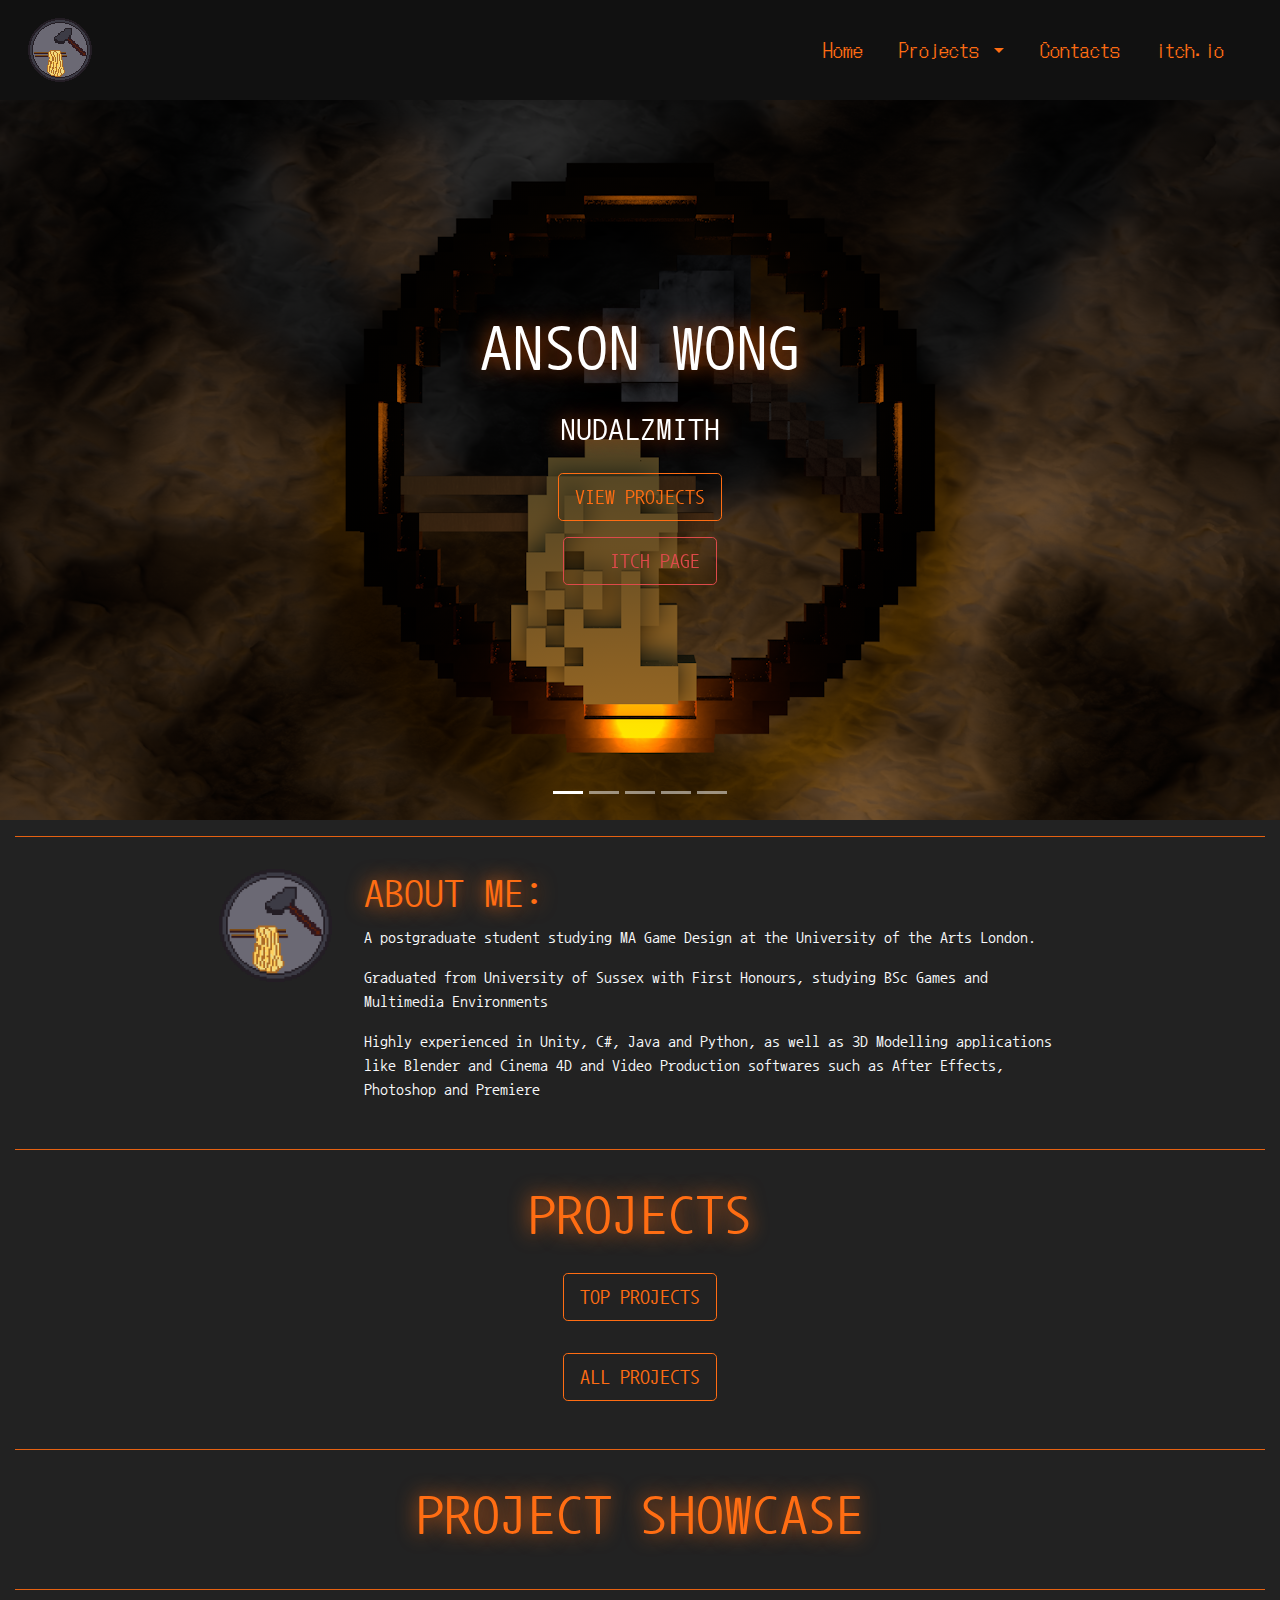
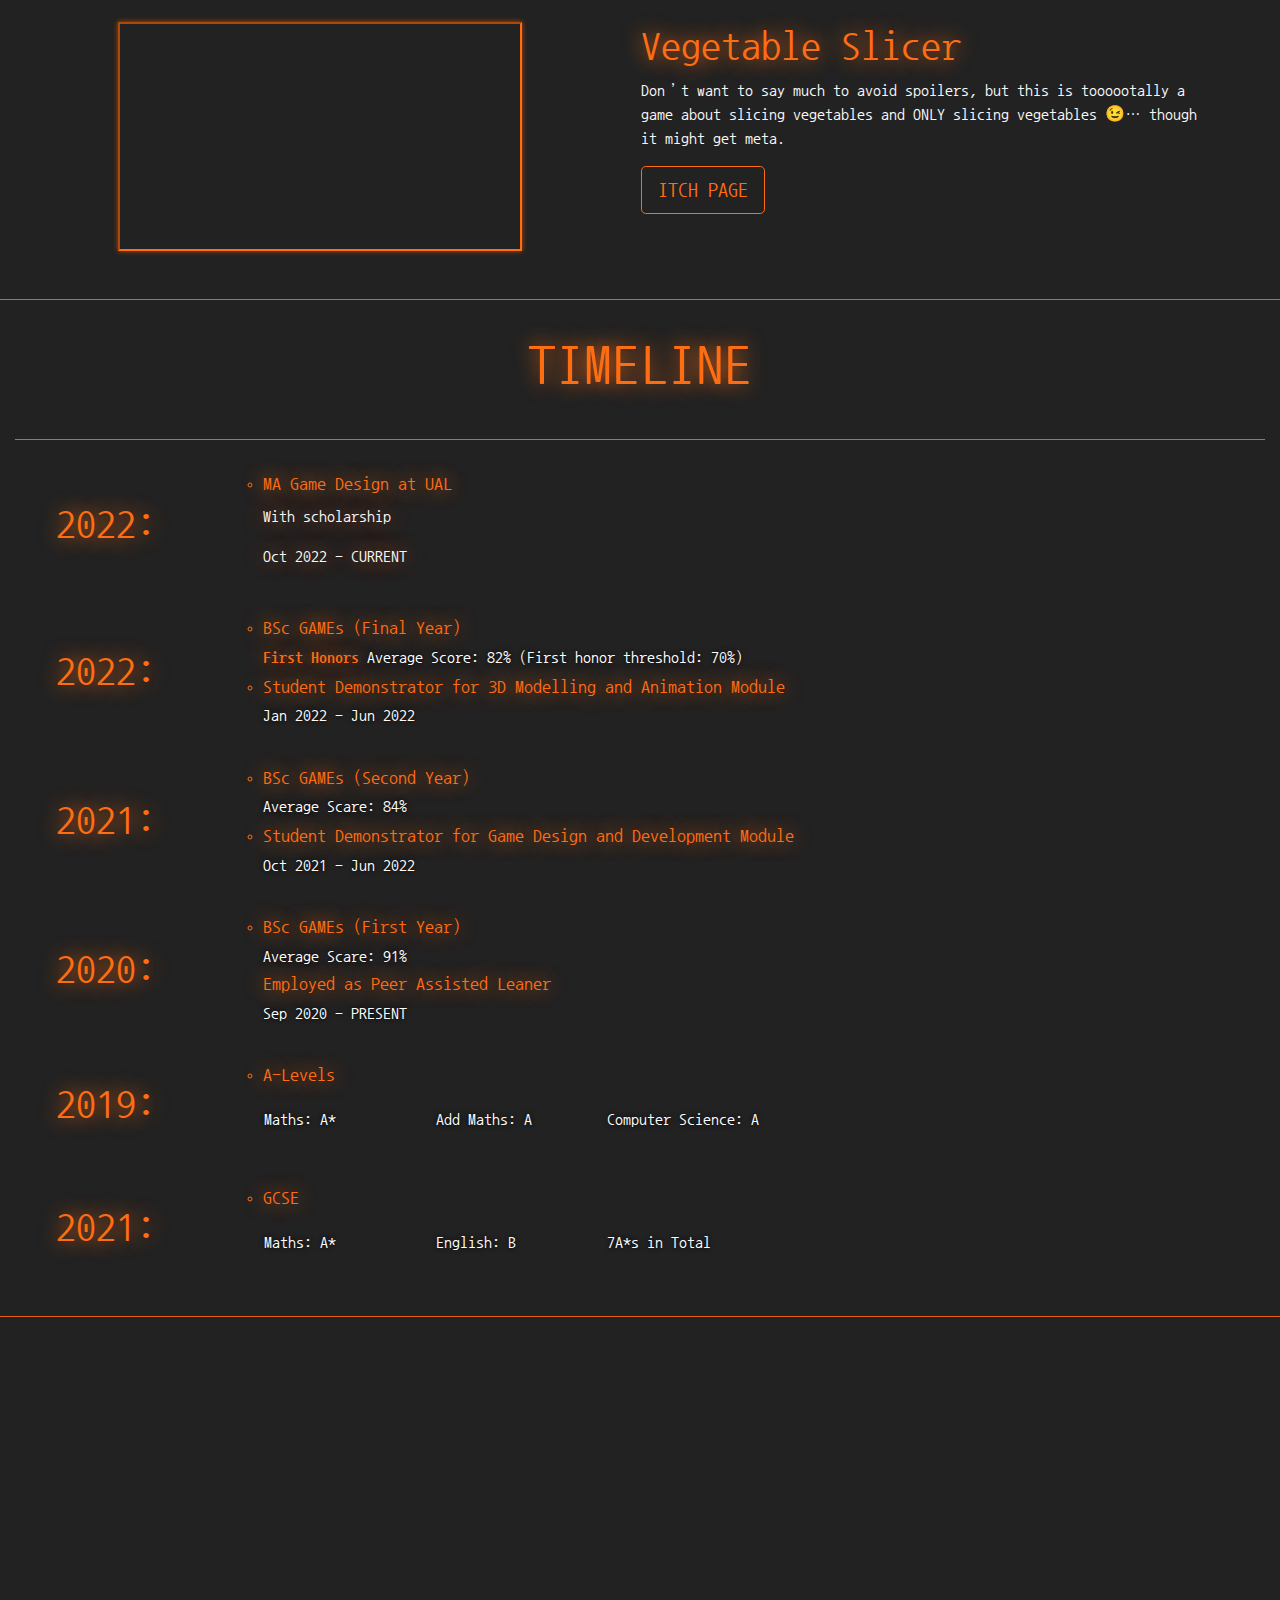
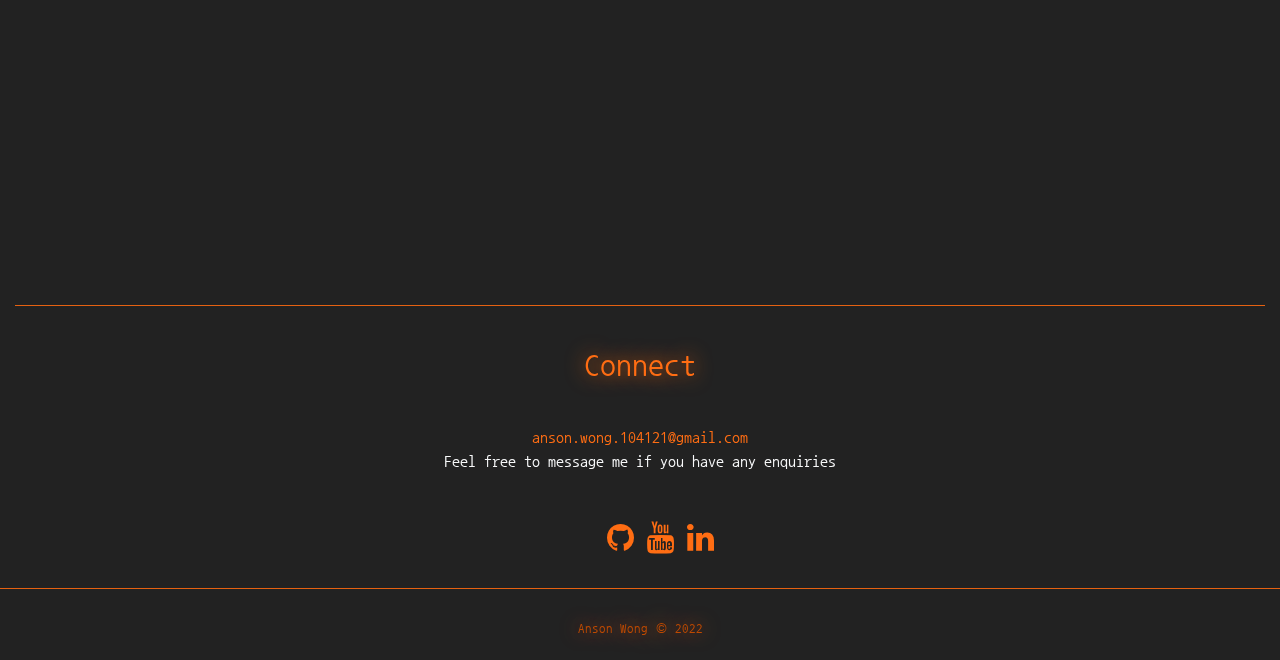
==== commit 1fbfa325: "Added new entries from masters course" ====
--- a/index.html
+++ b/index.html
@@ -187,19 +187,17 @@
             <div class=" embed-responsive embed-responsive-16by9 project-deep-dive-progress-iframe mx-auto">
 
                 <iframe class="embed-responsive-item "
-                        src="https://www.youtube.com/embed/Pwl2vzERcWg"
+                        src="https://www.youtube.com/embed/BVBFzOC46Dc"
                         class="align-content-center"></iframe>
             </div>
         </div>
 
         <div class=" col-md-6 latest-project-text">
-            <h1>Fellowship</h1>
-            <p> A dungeon puzzle game with PS1-styled low poly graphics, developed for the Brackeys 2022.2 game jam with
-                the theme of “you are not alone” and was ranked 126/1000 in Game Design. The player controls 3 different characters trapped in a dungeon and
-                must utilise each of their unique skills to solve the puzzle and escape the room.
+            <h1>Vegetable Slicer</h1>
+            <p> Don’t want to say much to avoid spoilers, but this is toooootally a game about slicing vegetables and ONLY slicing vegetables 😉… though it might get meta.
             </p>
 
-            <form action="https://nudalzmith.itch.io/fellowship" method="get" target="_blank">
+            <form action="https://nudalzmith.itch.io/metagame" method="get" target="_blank">
                 <button class="btn btn-outline-orange btn-lg" type="submit">ITCH PAGE</button>
             </form>
         </div>
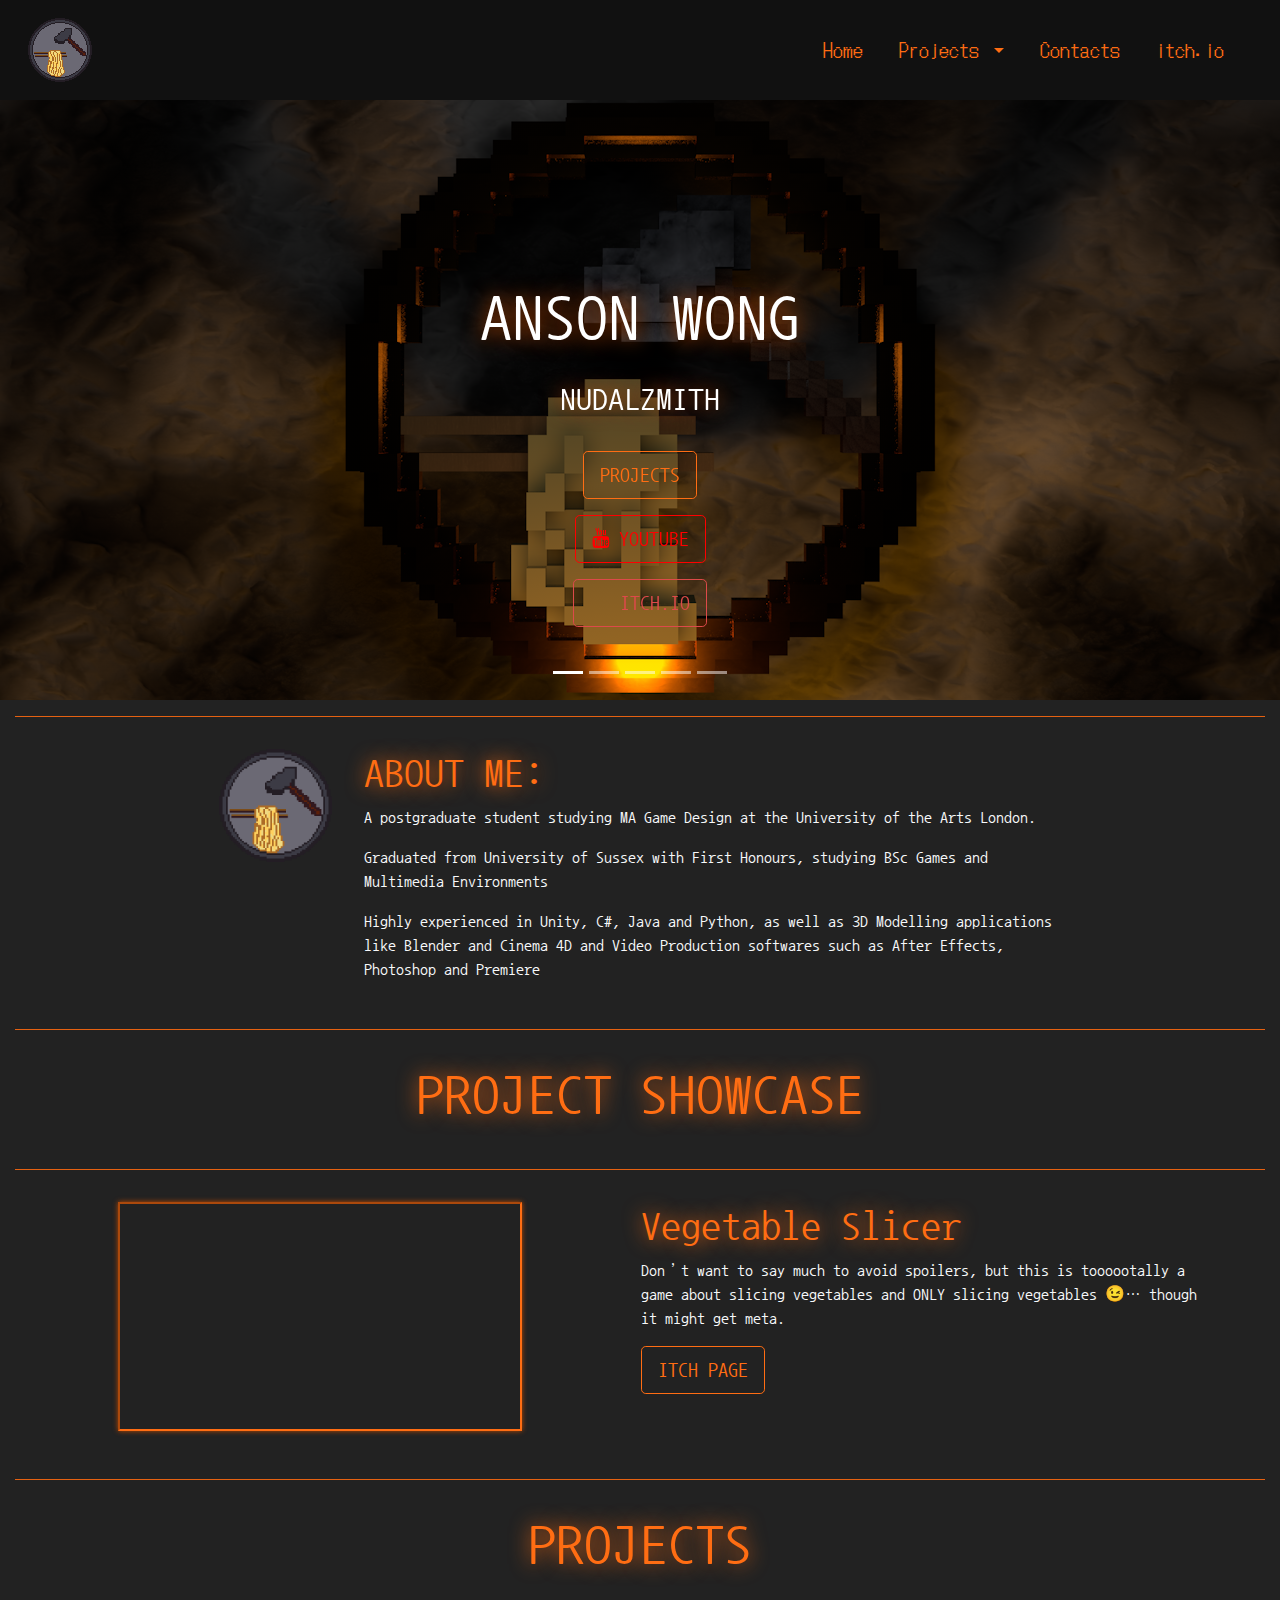
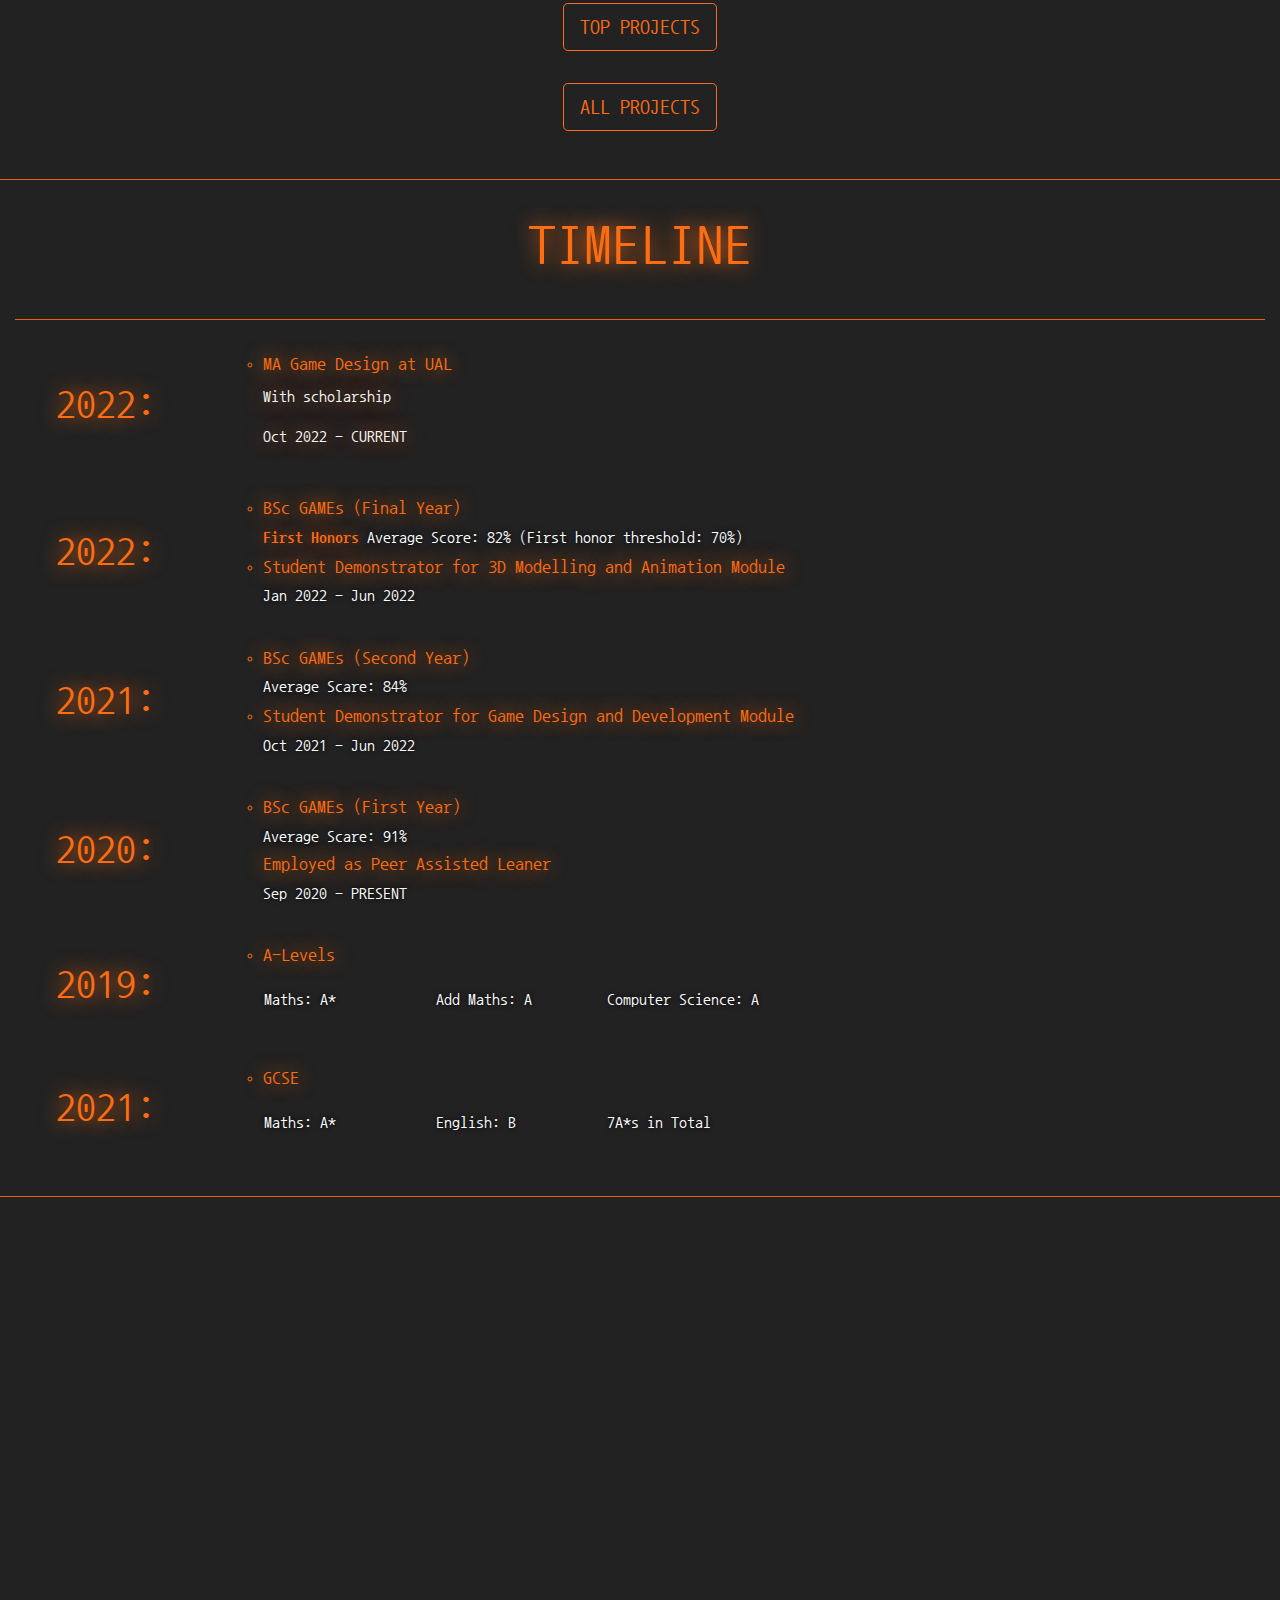
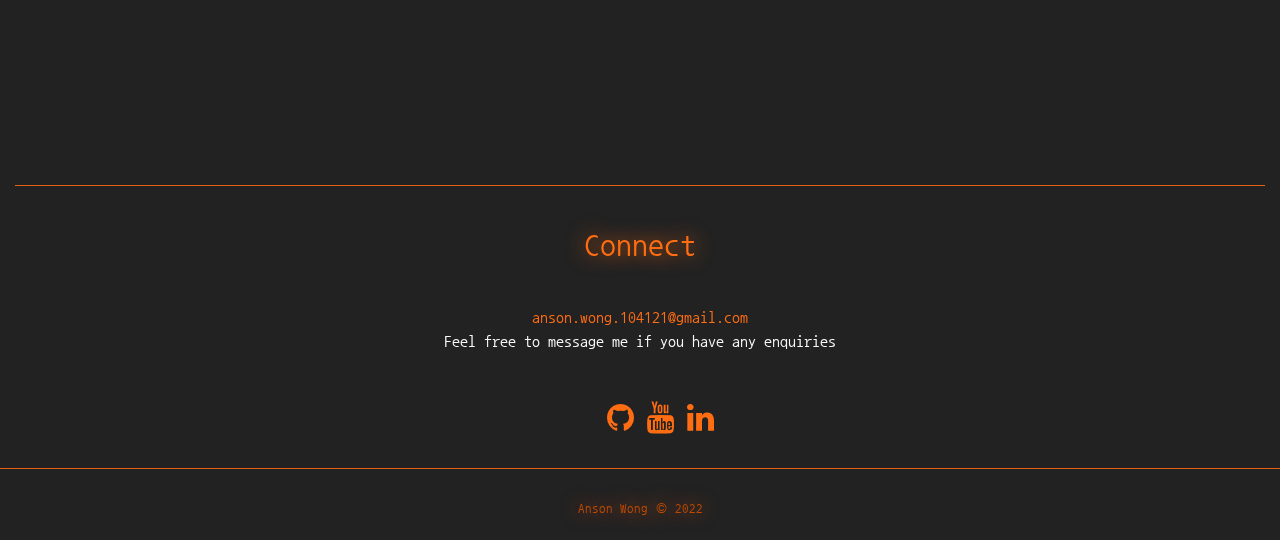
==== commit bd67af45: "Added youtube button and swapped project order" ====
--- a/index.html
+++ b/index.html
@@ -48,24 +48,35 @@
             <div class="carousel-caption text-shadow-orange">
                 <h1 class="display-2 text-shadow-orange">Anson Wong</h1>
                 <h2 class="text-shadow-orange">NUDALZMITH</h2>
-                <div>
-                    <form action="Projects.html" method="get" target="_blank">
-                        <button type="submit" class="btn btn-outline-orange btn-lg">
-                            VIEW PROJECTS
-                        </button>
-                    </form>
+                <div class=" row">
+                    <div class="col-sm-4 col-lg-12 align-content-center carousel-buttons">
+                        <form action="Projects.html" method="get" target="_blank">
+                            <button type="submit" class="btn btn-outline-orange btn-lg">
+                                PROJECTS
+                            </button>
+                        </form>
+                    </div>
+                    <div class="col-sm-4 col-lg-12 align-content-center carousel-buttons">
+                        <form action="https://www.youtube.com/@nudalzmith4935" method="get" target="_blank">
+                            <button type="submit" class="btn btn-outline-youtube btn-lg">
+                                <i class="fa fa-youtube ">
+                                </i>
+                                YOUTUBE
+                            </button>
+                        </form>
+                    </div>
+                    <div class="col-sm-4 col-lg-12 align-content-center carousel-buttons">
+                        <form action="https://nudalzmith.itch.io/" method="get" target="_blank">
+                            <button type="submit" class="btn btn-outline-itch btn-lg">
+                                <i class="fab fa-itch-io">
+
+                                </i> ITCH.IO
+                            </button>
+                        </form>
+                    </div>
                 </div>
-                <p></p>
-                <div>
-                    <form action="https://nudalzmith.itch.io/" method="get" target="_blank">
-                        <button type="submit" class="btn btn-outline-itch btn-lg">
-                            <i class="fab fa-itch-io">
-
-                            </i> ITCH PAGE
-                        </button>
-                    </form>
-                </div>
-            </div>
+            </div>
+
         </div>
         <div class="carousel-item text-shadow-orange">
             <img src="img/Website/Index/Di-Jumper.png">
@@ -78,8 +89,8 @@
             <img src="img/Website/Index/MoA.png">
             <div class="carousel-caption">
                 <h1 class="display-2 text-shadow-orange">GAME DESIGNER</h1>
-                <h2 class="display-2 text-shadow-orange">Unity, Pygame</h2>
-                <h3 class="display-2 text-shadow-orange">More than 10 published games</h3>
+                <h2 class="display-2 text-shadow-orange">Unity, Unreal, Pygame</h2>
+                <h3 class="display-2 text-shadow-orange">More than 15 published games</h3>
 
             </div>
         </div>
@@ -154,6 +165,39 @@
 <div class="container-fluid padding">
     <div class="row bg-primary text-center">
         <div class="col-12">
+            <h1 class="display-4">PROJECT SHOWCASE</h1>
+        </div>
+    </div>
+    <hr>
+
+    <div class="row container-fluid padding latest-project ">
+        <div class="col-sm-12 col-md-6 latest-project-img">
+            <!--            <img src="img/Di-Jumper.png">-->
+            <div class=" embed-responsive embed-responsive-16by9 project-deep-dive-progress-iframe mx-auto">
+
+                <iframe class="embed-responsive-item "
+                        src="https://www.youtube.com/embed/BVBFzOC46Dc"
+                        class="align-content-center"></iframe>
+            </div>
+        </div>
+
+        <div class=" col-md-6 latest-project-text">
+            <h1>Vegetable Slicer</h1>
+            <p> Don’t want to say much to avoid spoilers, but this is toooootally a game about slicing vegetables and
+                ONLY slicing vegetables 😉… though it might get meta.
+            </p>
+
+            <form action="https://nudalzmith.itch.io/metagame" method="get" target="_blank">
+                <button class="btn btn-outline-orange btn-lg" type="submit">ITCH PAGE</button>
+            </form>
+        </div>
+
+
+    </div>
+    <hr>
+
+    <div class="row bg-primary text-center">
+        <div class="col-12">
             <h1 class="display-4">PROJECTS</h1>
 
             <div class="col-12 d-flex align-items-center justify-content-center">
@@ -173,37 +217,7 @@
 
         </div>
     </div>
-    <hr>
-    <div class="row bg-primary text-center">
-        <div class="col-12">
-            <h1 class="display-4">PROJECT SHOWCASE</h1>
-        </div>
-    </div>
-    <hr>
-
-    <div class="row container-fluid padding latest-project ">
-        <div class="col-sm-12 col-md-6 latest-project-img">
-            <!--            <img src="img/Di-Jumper.png">-->
-            <div class=" embed-responsive embed-responsive-16by9 project-deep-dive-progress-iframe mx-auto">
-
-                <iframe class="embed-responsive-item "
-                        src="https://www.youtube.com/embed/BVBFzOC46Dc"
-                        class="align-content-center"></iframe>
-            </div>
-        </div>
-
-        <div class=" col-md-6 latest-project-text">
-            <h1>Vegetable Slicer</h1>
-            <p> Don’t want to say much to avoid spoilers, but this is toooootally a game about slicing vegetables and ONLY slicing vegetables 😉… though it might get meta.
-            </p>
-
-            <form action="https://nudalzmith.itch.io/metagame" method="get" target="_blank">
-                <button class="btn btn-outline-orange btn-lg" type="submit">ITCH PAGE</button>
-            </form>
-        </div>
-
-
-    </div>
+
 
 </div>
 <hr>
@@ -352,8 +366,10 @@
         <div class="col-12 social padding">
             <a href="https://nudalzmith.itch.io/" target="_blank"><i class="social-icons fab fa-itch-io"></i> </a>
             <a href="https://github.com/PsychoNudalz" target="_blank"><i class="social-icons fa fa-github"></i> </a>
-            <a href="https://www.youtube.com/channel/UCEcY2YMYR43c19sPXeDDSFA" target="_blank"><i class="social-icons fa fa-youtube"></i> </a>
-            <a href="https://www.linkedin.com/in/anson-wong-8b3a7b188/" target="_blank"><i class="social-icons fa fa-linkedin "></i> </a>
+            <a href="https://www.youtube.com/channel/UCEcY2YMYR43c19sPXeDDSFA" target="_blank"><i
+                    class="social-icons fa fa-youtube"></i> </a>
+            <a href="https://www.linkedin.com/in/anson-wong-8b3a7b188/" target="_blank"><i
+                    class="social-icons fa fa-linkedin "></i> </a>
         </div>
     </div>
 </div>
--- a/scss/custom.css
+++ b/scss/custom.css
@@ -9524,11 +9524,25 @@
   padding-bottom: 1rem;
 }
 
+.carousel-buttons {
+  padding: 0.5rem !important;
+}
+
 .btn-outline-orange:hover {
   background-color: #FF6D13;
   color: white;
 }
 
+.btn-outline-youtube {
+  color: #FF0000;
+  border-color: #FF0000;
+}
+
+.btn-outline-youtube:hover {
+  background-color: #FF0000;
+  color: white;
+}
+
 .btn-outline-itch {
   color: #dd4a4a;
   border-color: #dd4a4a;
@@ -9536,6 +9550,10 @@
 
 .btn-outline-itch:hover {
   background-color: #dd4a4a;
+  color: white;
+}
+
+.btn-outline-itch:hover i {
   color: white;
 }
 
@@ -9613,32 +9631,6 @@
   will-change: transform;
 }
 
-.carousel-inner img {
-  width: 100%;
-  height: auto;
-}
-
-.carousel-caption {
-  position: absolute;
-  top: 50%;
-  transform: translateY(-50%);
-}
-
-.carousel-caption h1 {
-  font-size: 400%;
-  text-transform: uppercase;
-}
-
-.carousel-caption h2 {
-  font-size: 200%;
-  font-weight: 500;
-}
-
-.carousel-caption h3 {
-  font-size: 150%;
-  font-weight: 500;
-}
-
 .about-me img {
   width: 100%;
   height: auto;
@@ -9686,7 +9678,6 @@
 
 .fa-itch-io {
   content: url("https://api.iconify.design/fa-brands/itch-io.svg?color=%23dd4a4a");
-  color: #dd4a4a;
 }
 
 .fa-itch-io:hover {
@@ -9956,11 +9947,46 @@
     margin-left: 10%;
     margin-right: 10%;
   }
+  .carousel-inner img {
+    width: 100%;
+    height: auto;
+  }
+  .carousel-caption {
+    position: absolute;
+    top: 50%;
+    transform: translateY(-80%);
+  }
+  .carousel-caption h1, .carousel-caption h2, .carousel-caption h3 {
+    padding-bottom: 0.3rem;
+  }
+  .carousel-caption h1 {
+    font-size: 300%;
+    text-transform: uppercase;
+  }
+  .carousel-caption h2 {
+    font-size: 200%;
+    font-weight: 500;
+  }
+  .carousel-caption h3 {
+    font-size: 150%;
+    font-weight: 500;
+  }
 }
 @media (min-width: 768px) {
   .btn-responsive {
     font-size: 90%;
   }
+  .carousel-caption {
+    position: absolute;
+    top: 50%;
+    transform: translateY(-50%);
+  }
+  .carousel-caption h1 {
+    font-size: 400%;
+  }
+  .carousel-caption h1, .carousel-caption h2, .carousel-caption h3 {
+    padding-bottom: 1rem;
+  }
 }
 @media (min-width: 992px) {
   .btn-responsive {
@@ -9971,6 +9997,12 @@
   }
   .project-deep-dive-progress-iframe {
     width: 80%;
+  }
+  .carousel-inner img {
+    width: 100%;
+    height: auto;
+    max-height: 600px;
+    object-fit: cover;
   }
 }
 @media (min-width: 1200px) {
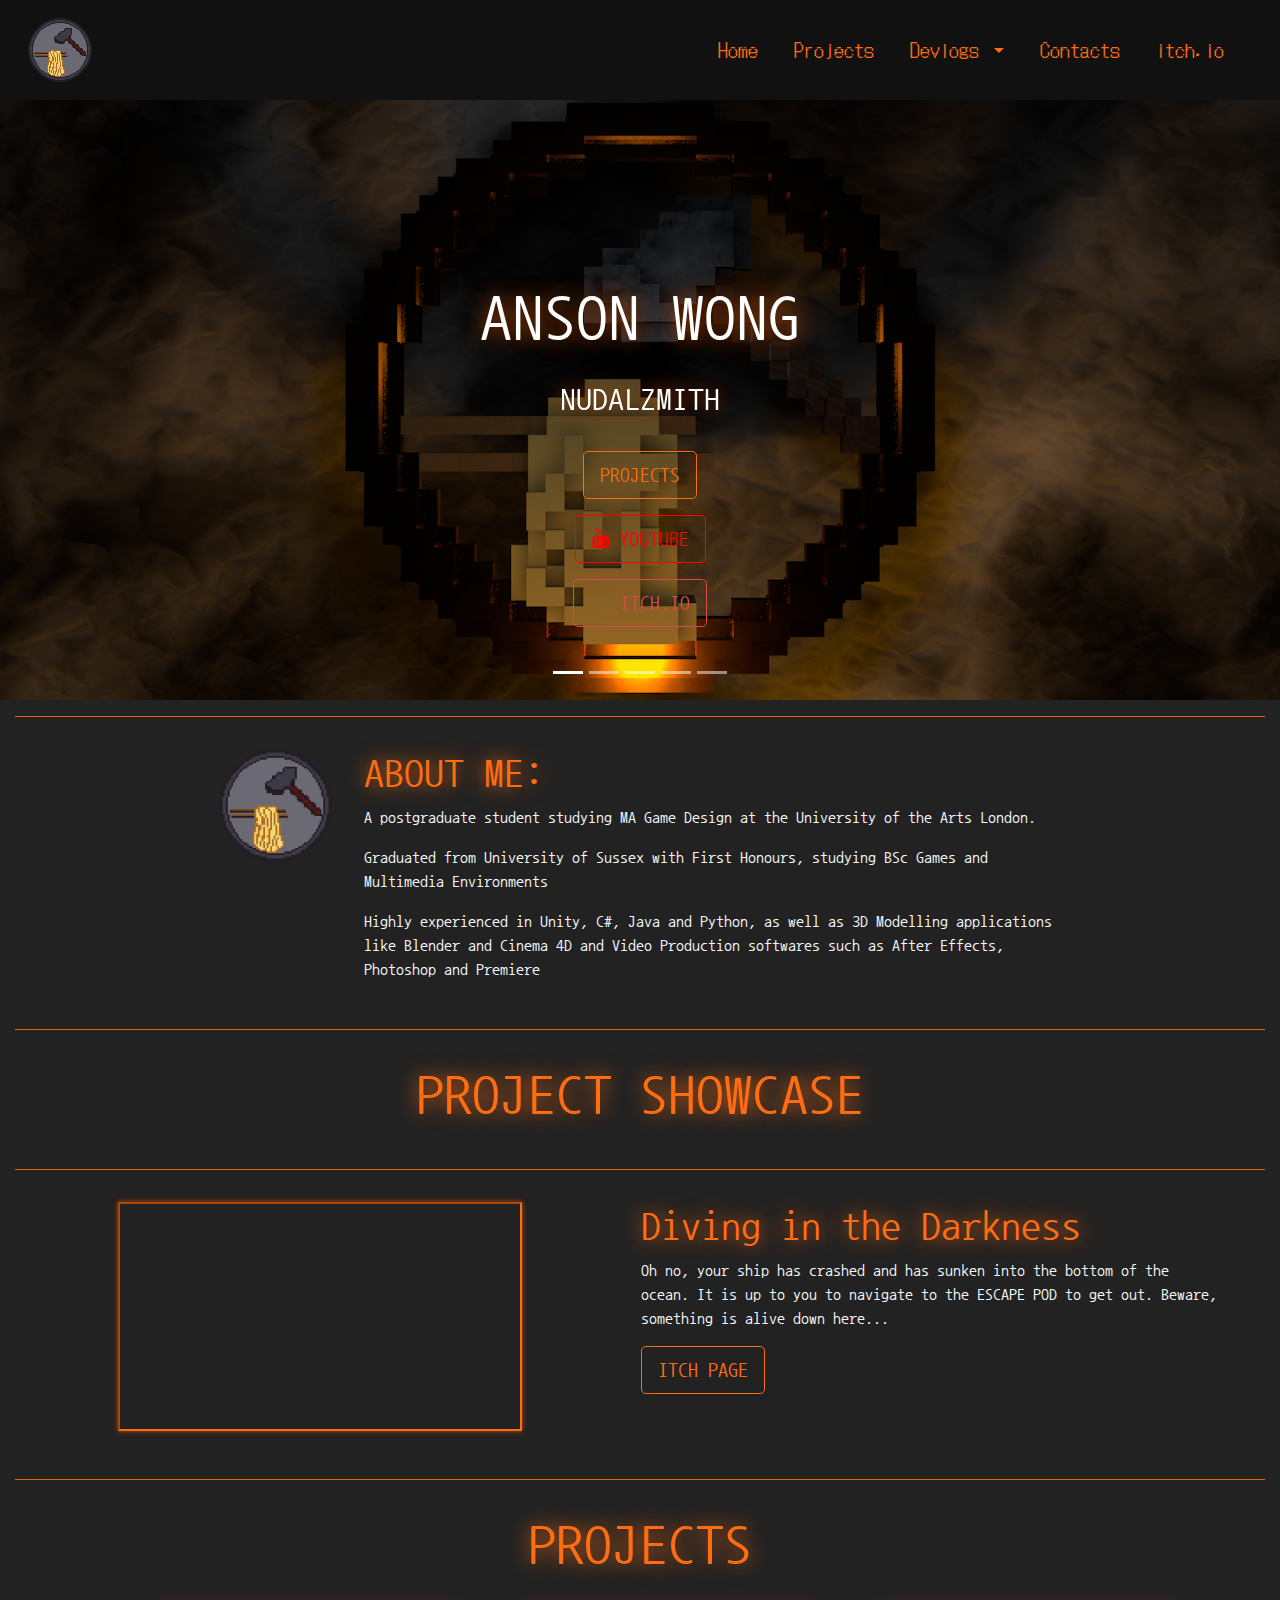
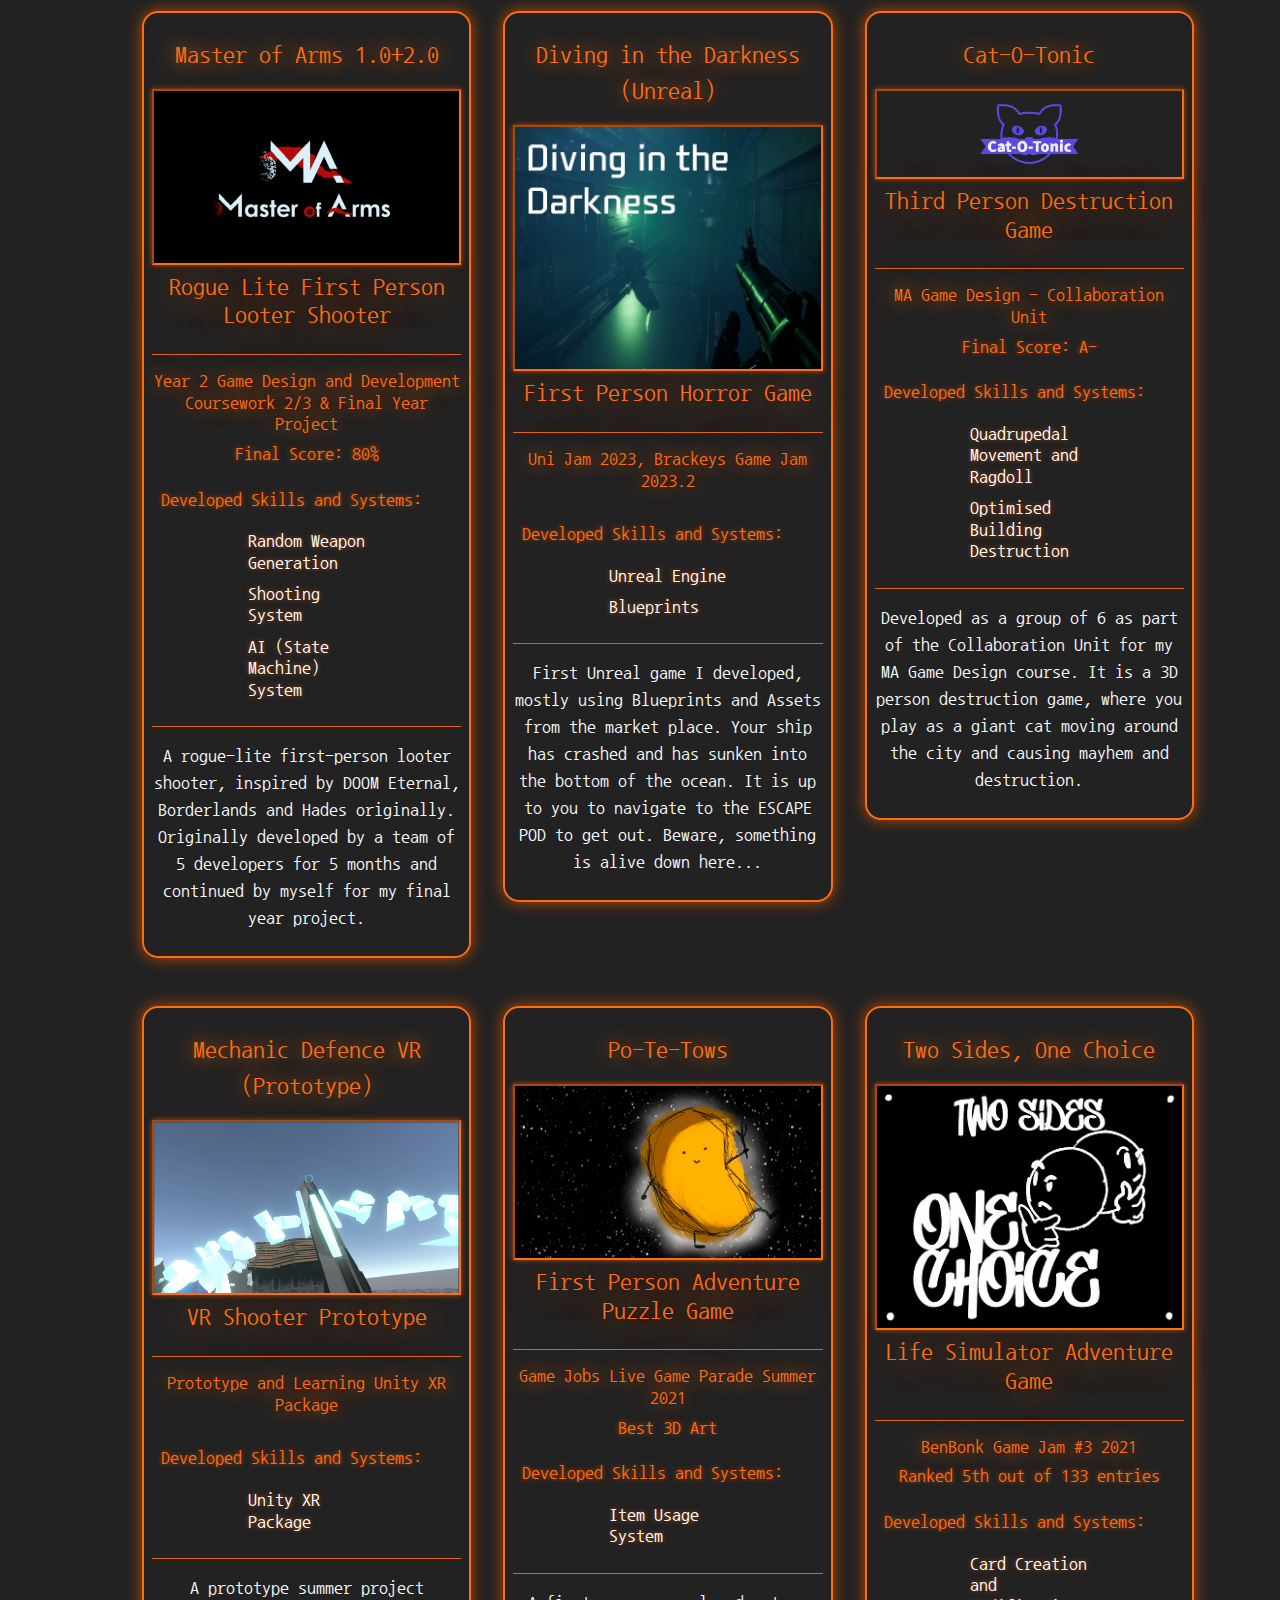
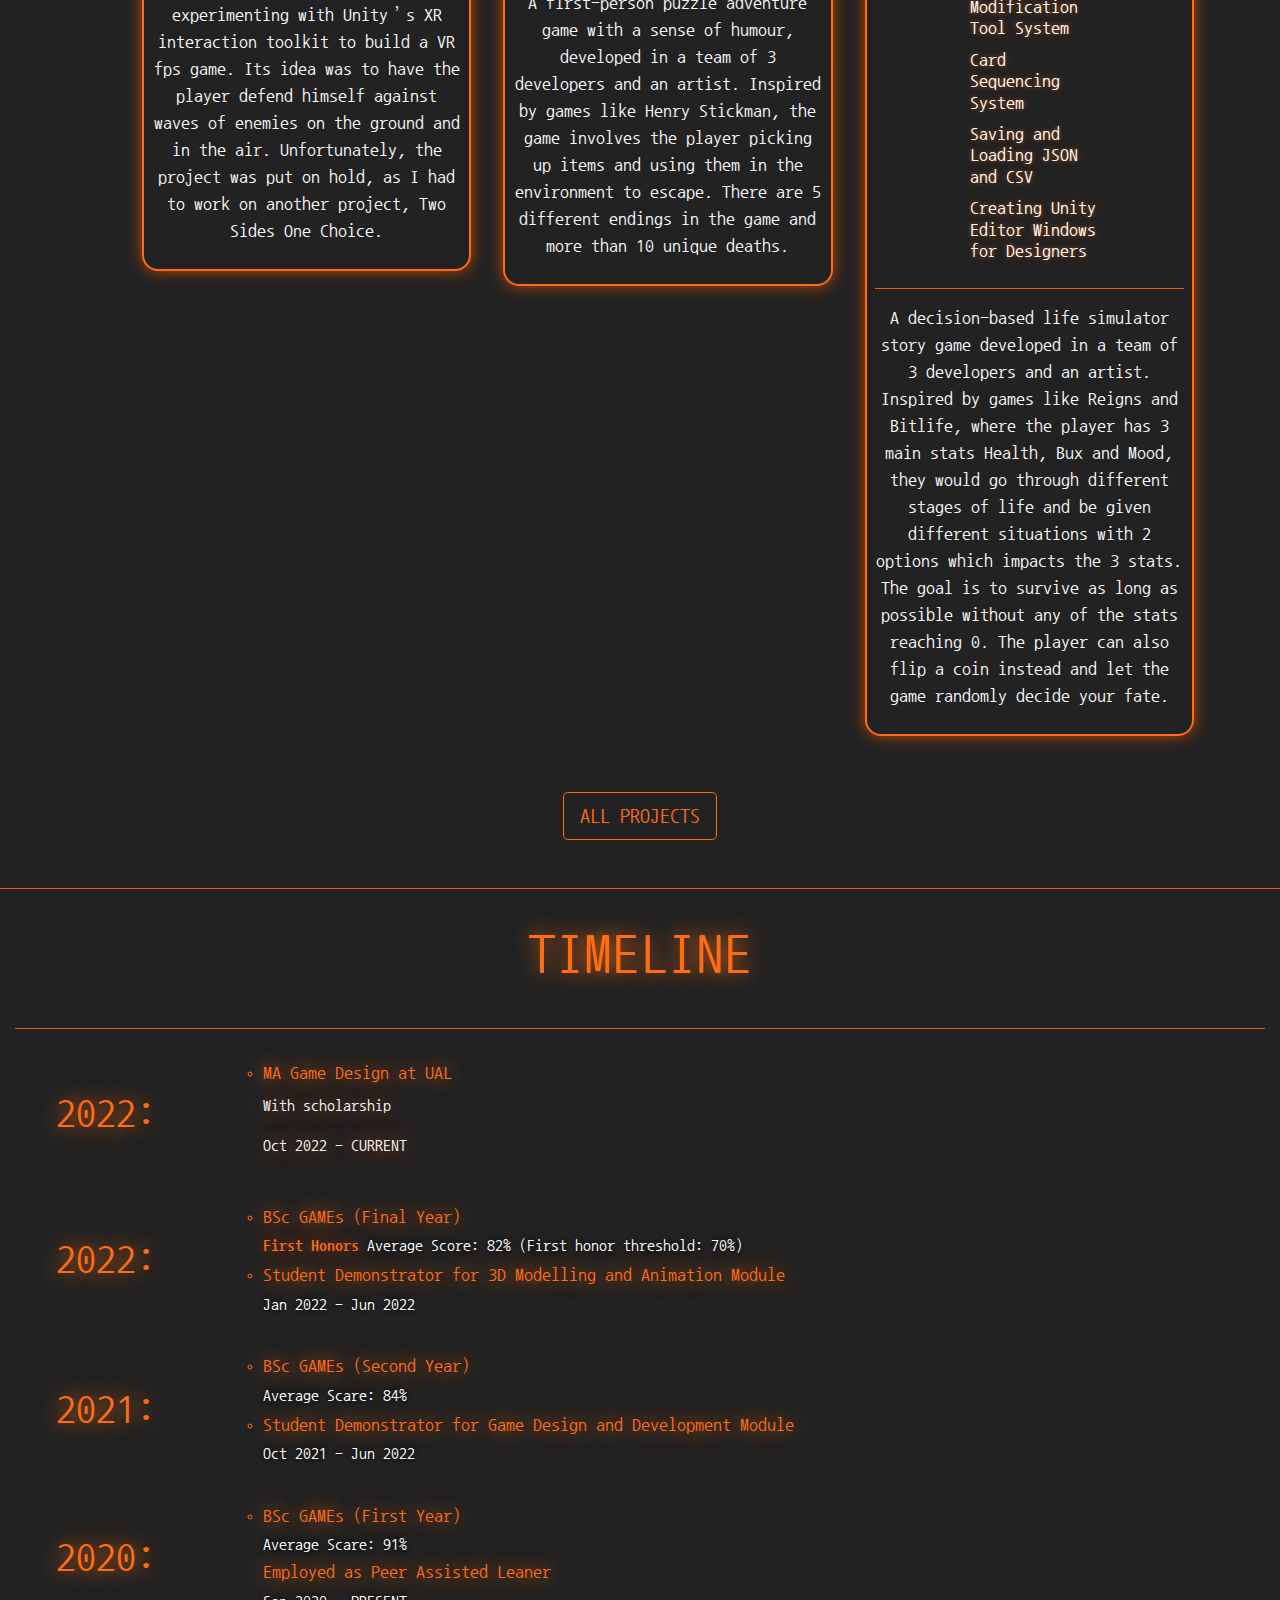
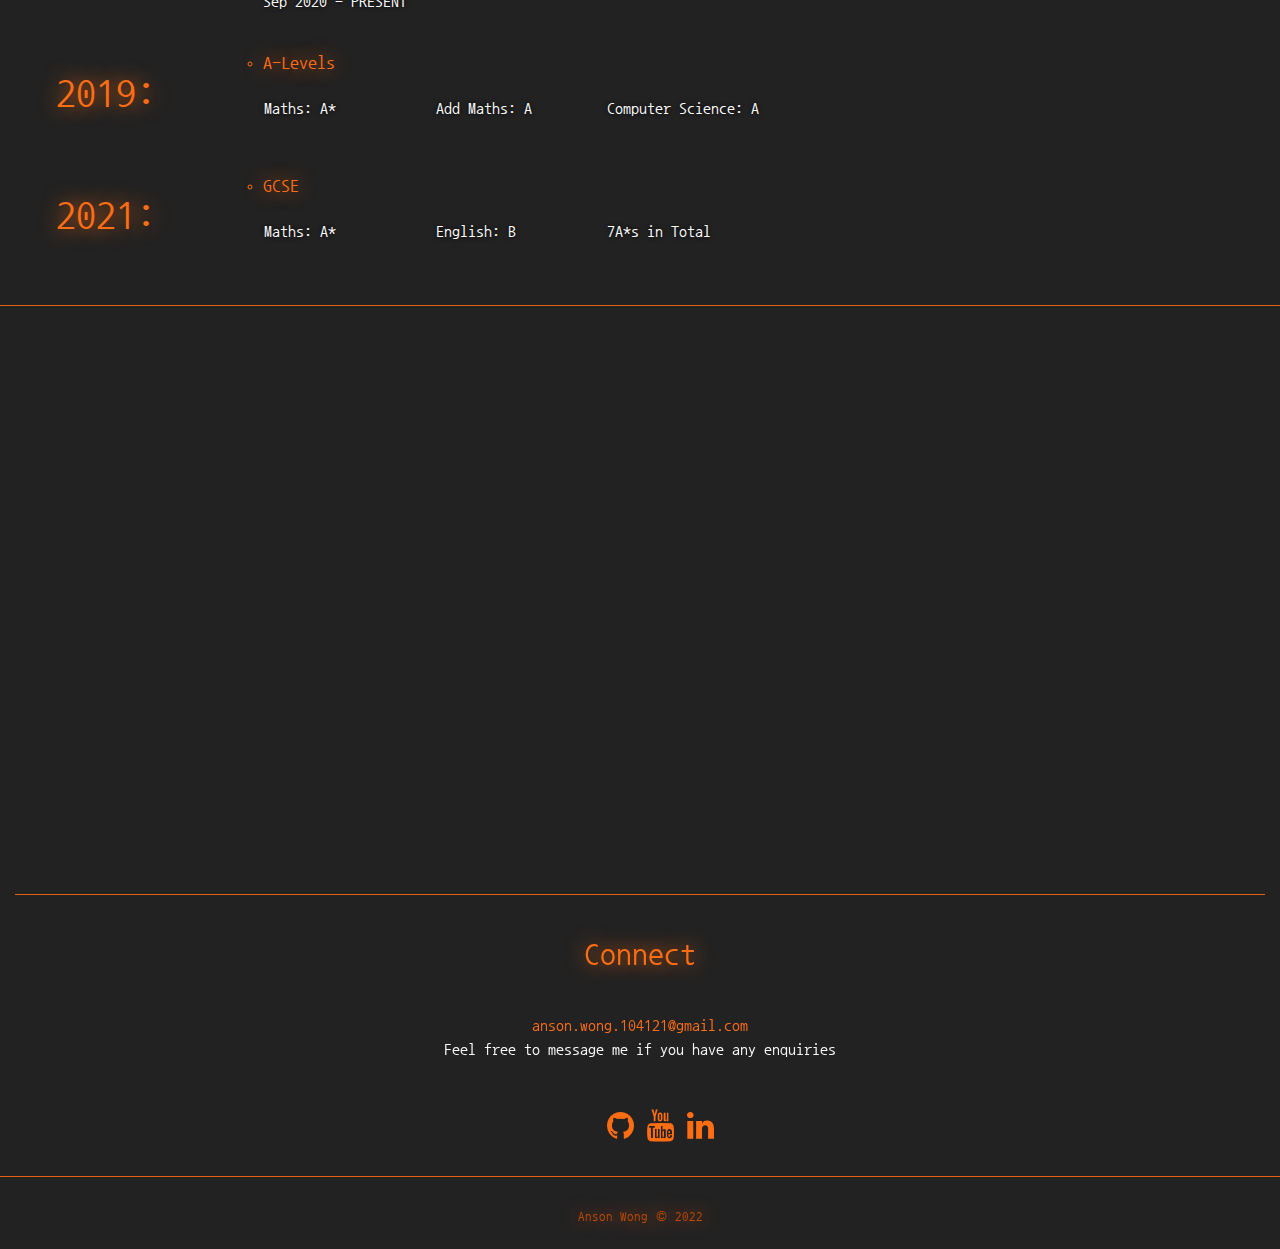
==== commit 9e31c470: "Added Skills to projects.  Moved Top Projects to main page.  Changed Navbar." ====
--- a/index.html
+++ b/index.html
@@ -16,6 +16,9 @@
 
 
     <!--    <script src="https://psychonudalz.github.io/nudalzmith.github.io/node_modules/bootstrap/dist/js/bootstrap.min.js"></script>-->
+    <script src="ProjectLoader.js"></script>
+
+    <script type="text/javascript"> window.onload=function(){LoadTopProjects();};</script>
 
     <script src="https://code.iconify.design/2/2.1.2/iconify.min.js"></script>
 
@@ -176,15 +179,15 @@
             <div class=" embed-responsive embed-responsive-16by9 project-deep-dive-progress-iframe mx-auto">
 
                 <iframe class="embed-responsive-item "
-                        src="https://www.youtube.com/embed/BVBFzOC46Dc"
+                        src="https://www.youtube.com/embed/WbbhE1MKLI8?si=T9ndZ6s0TrAYxidc"
                         class="align-content-center"></iframe>
             </div>
         </div>
 
         <div class=" col-md-6 latest-project-text">
-            <h1>Vegetable Slicer</h1>
-            <p> Don’t want to say much to avoid spoilers, but this is toooootally a game about slicing vegetables and
-                ONLY slicing vegetables 😉… though it might get meta.
+            <h1>Diving in the Darkness</h1>
+            <p> Oh no, your ship has crashed and has sunken into the bottom of the ocean.  It is up to you to navigate to the ESCAPE POD to get out.
+                Beware, something is alive down here...
             </p>
 
             <form action="https://nudalzmith.itch.io/metagame" method="get" target="_blank">
@@ -199,14 +202,18 @@
     <div class="row bg-primary text-center">
         <div class="col-12">
             <h1 class="display-4">PROJECTS</h1>
-
-            <div class="col-12 d-flex align-items-center justify-content-center">
-                <form action="TopProjects.html" method="get">
-                    <button type="submit" class="btn btn-outline-orange btn-lg">
-                        TOP PROJECTS
-                    </button>
-                </form>
-            </div>
+            <div class="project-entry-zone  " id="project-entry-zone">
+
+
+
+            </div>
+<!--            <div class="col-12 d-flex align-items-center justify-content-center">-->
+<!--                <form action="TopProjects.html" method="get">-->
+<!--                    <button type="submit" class="btn btn-outline-orange btn-lg">-->
+<!--                        TOP PROJECTS-->
+<!--                    </button>-->
+<!--                </form>-->
+<!--            </div>-->
             <div class="col-12 d-flex align-items-center justify-content-center">
                 <form action="Projects.html" method="get">
                     <button type="submit" class="btn btn-outline-orange btn-lg">
--- a/scss/custom.css
+++ b/scss/custom.css
@@ -9480,6 +9480,14 @@
   color: #f8f9fa;
 }
 
+ul {
+  color: #fff;
+}
+
+.no-bullets {
+  list-style-type: none;
+}
+
 h1, h2, h3, h4, h5 {
   color: #FF6D13;
   text-shadow: 0px 0px 20px #FF6D13;
@@ -9702,6 +9710,21 @@
   margin-right: 5%;
 }
 
+.project-entry-zone-skills ul {
+  text-align: left;
+  align-content: center;
+}
+
+.project-entry-zone-skills li {
+  padding-top: 0.15rem;
+  padding-bottom: 0.15rem;
+}
+
+.project-entry-zone-skills h3 {
+  margin-bottom: 0.1rem;
+  margin-top: 1rem;
+}
+
 .project-entry {
   border: 2px solid #FF6D13 !important;
   border-radius: 16px;
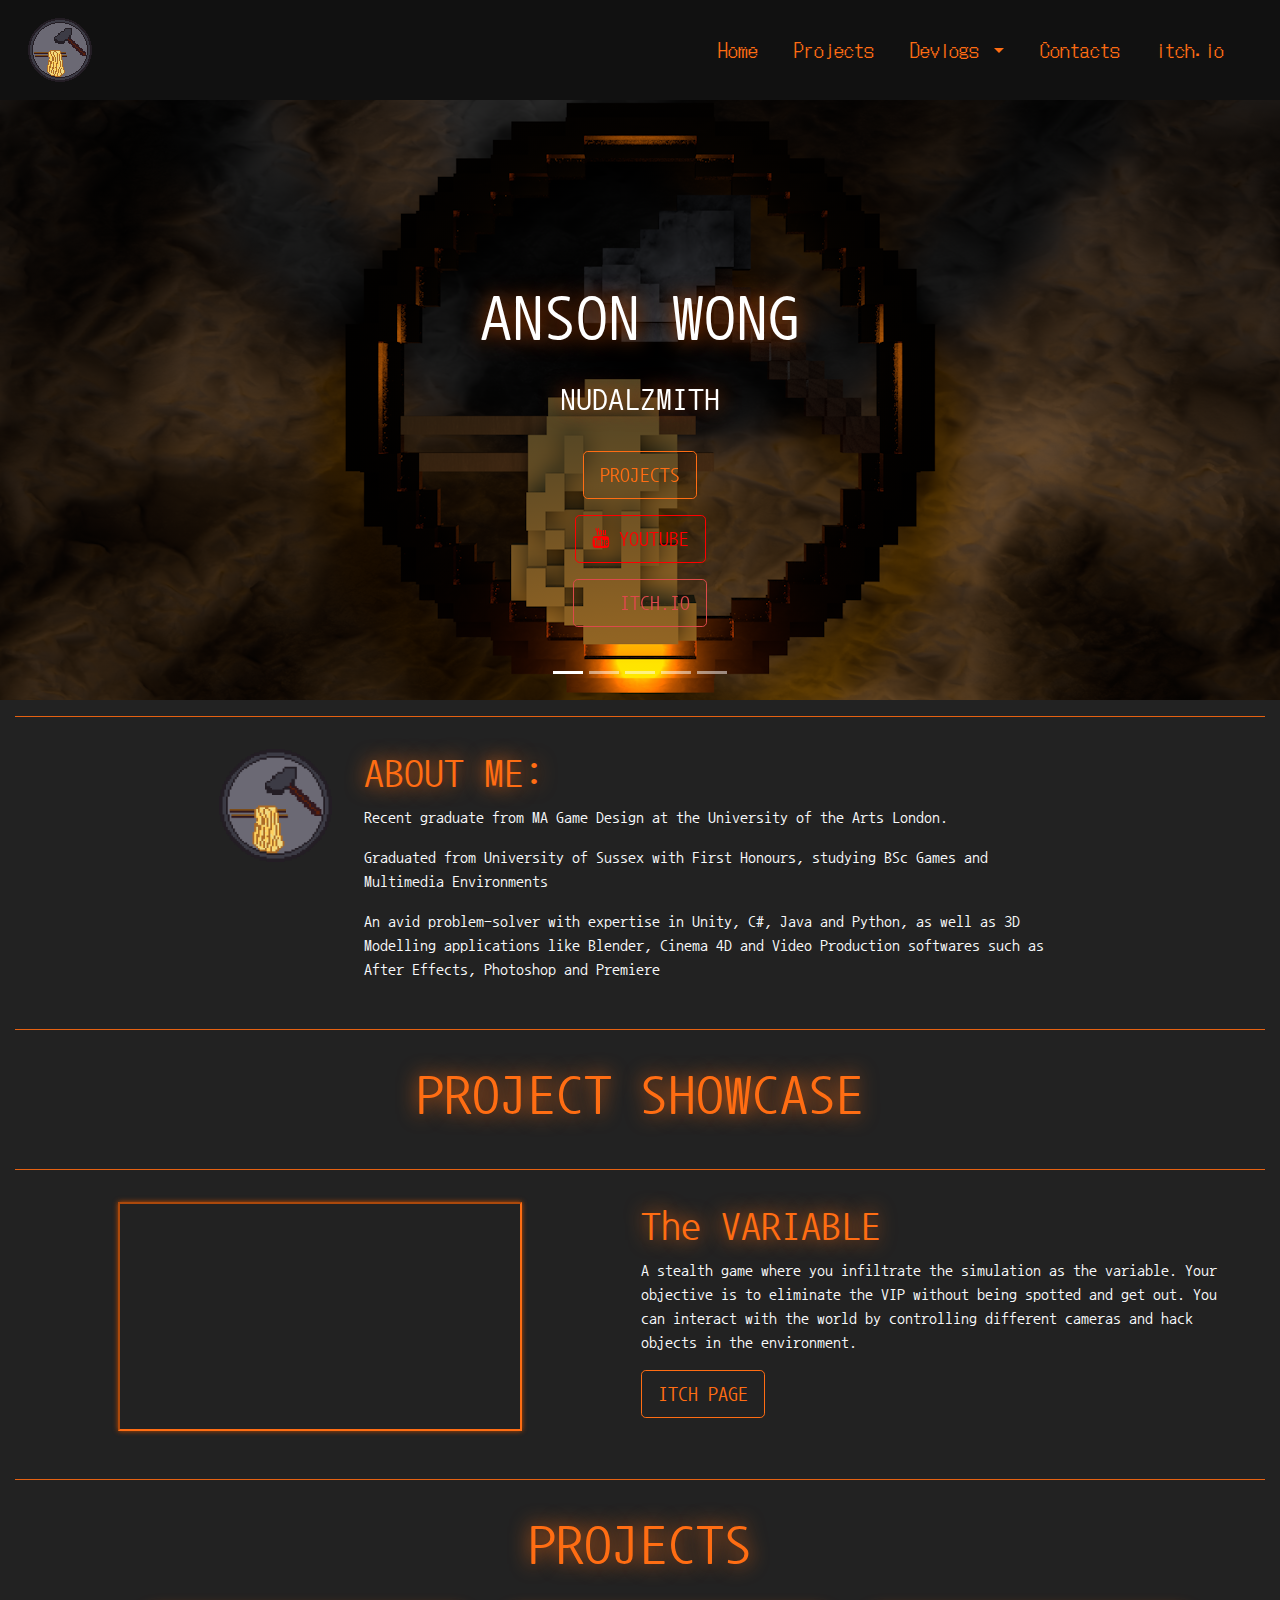
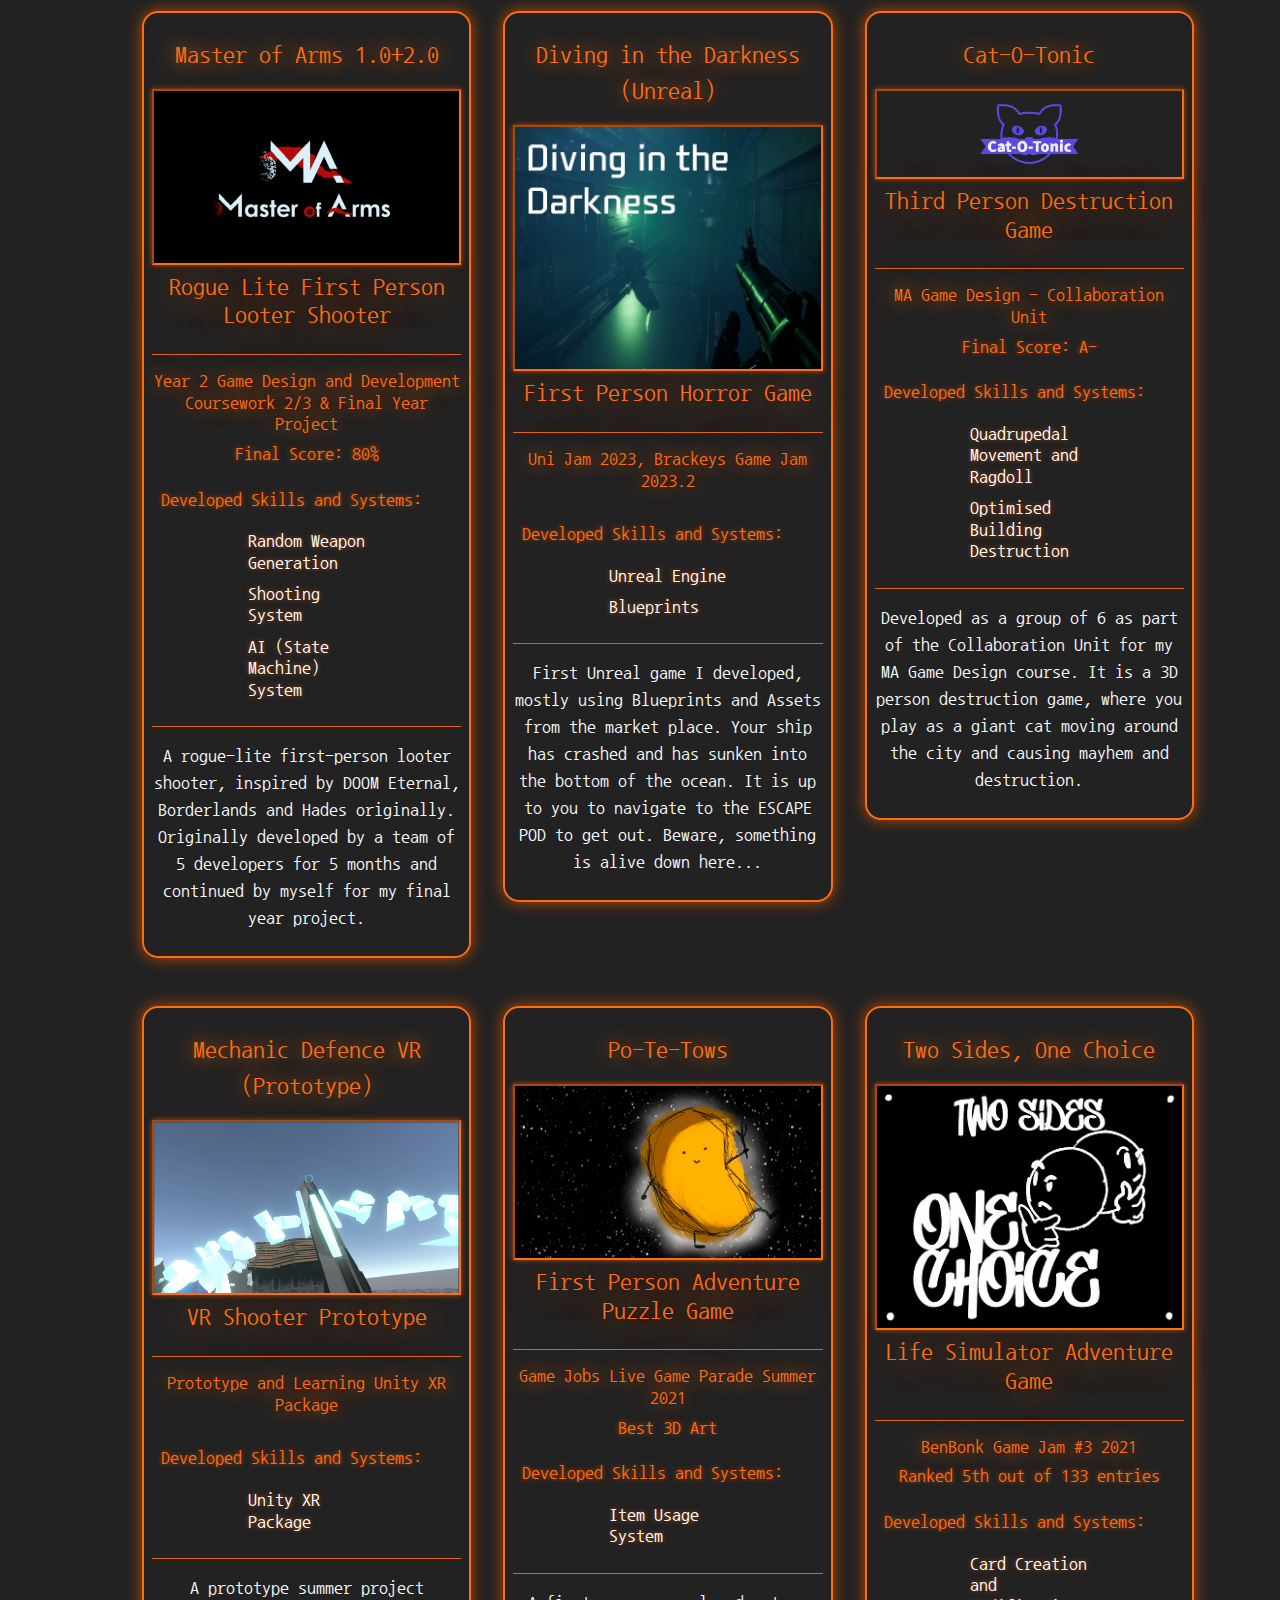
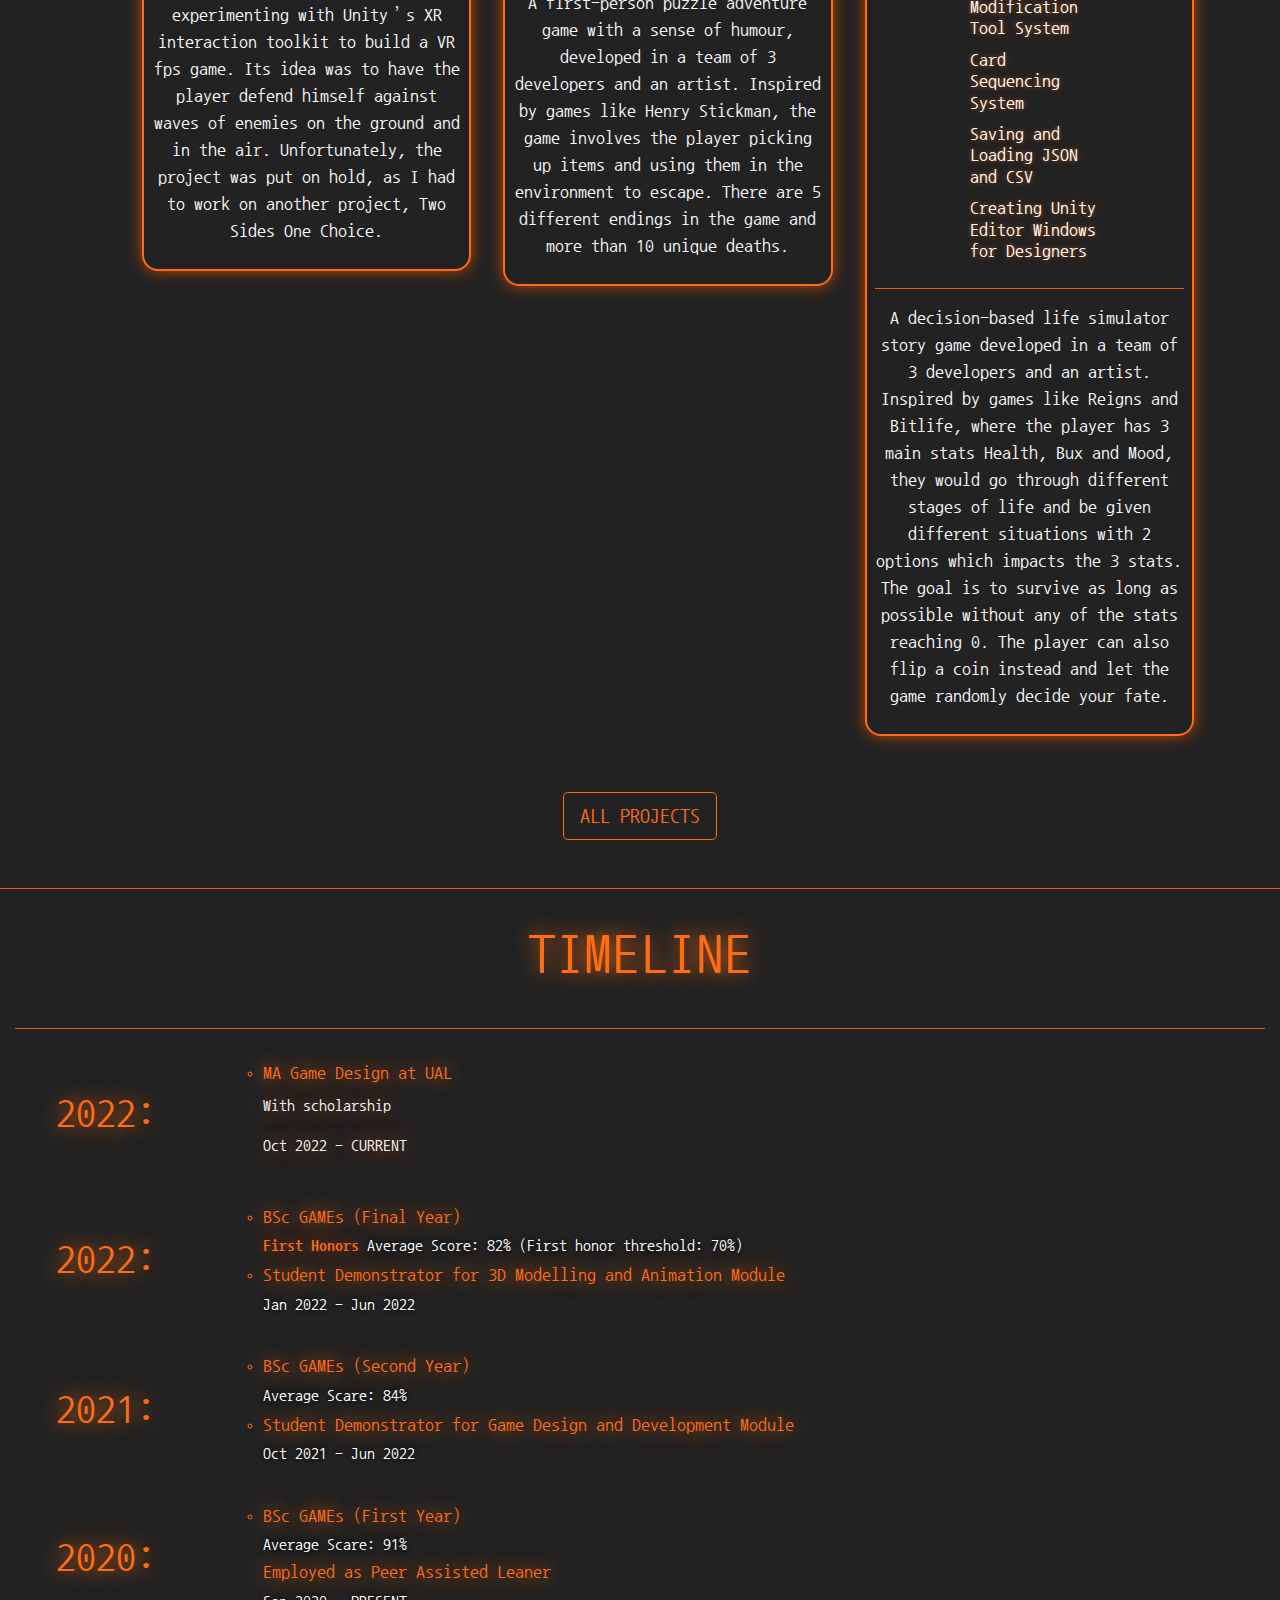
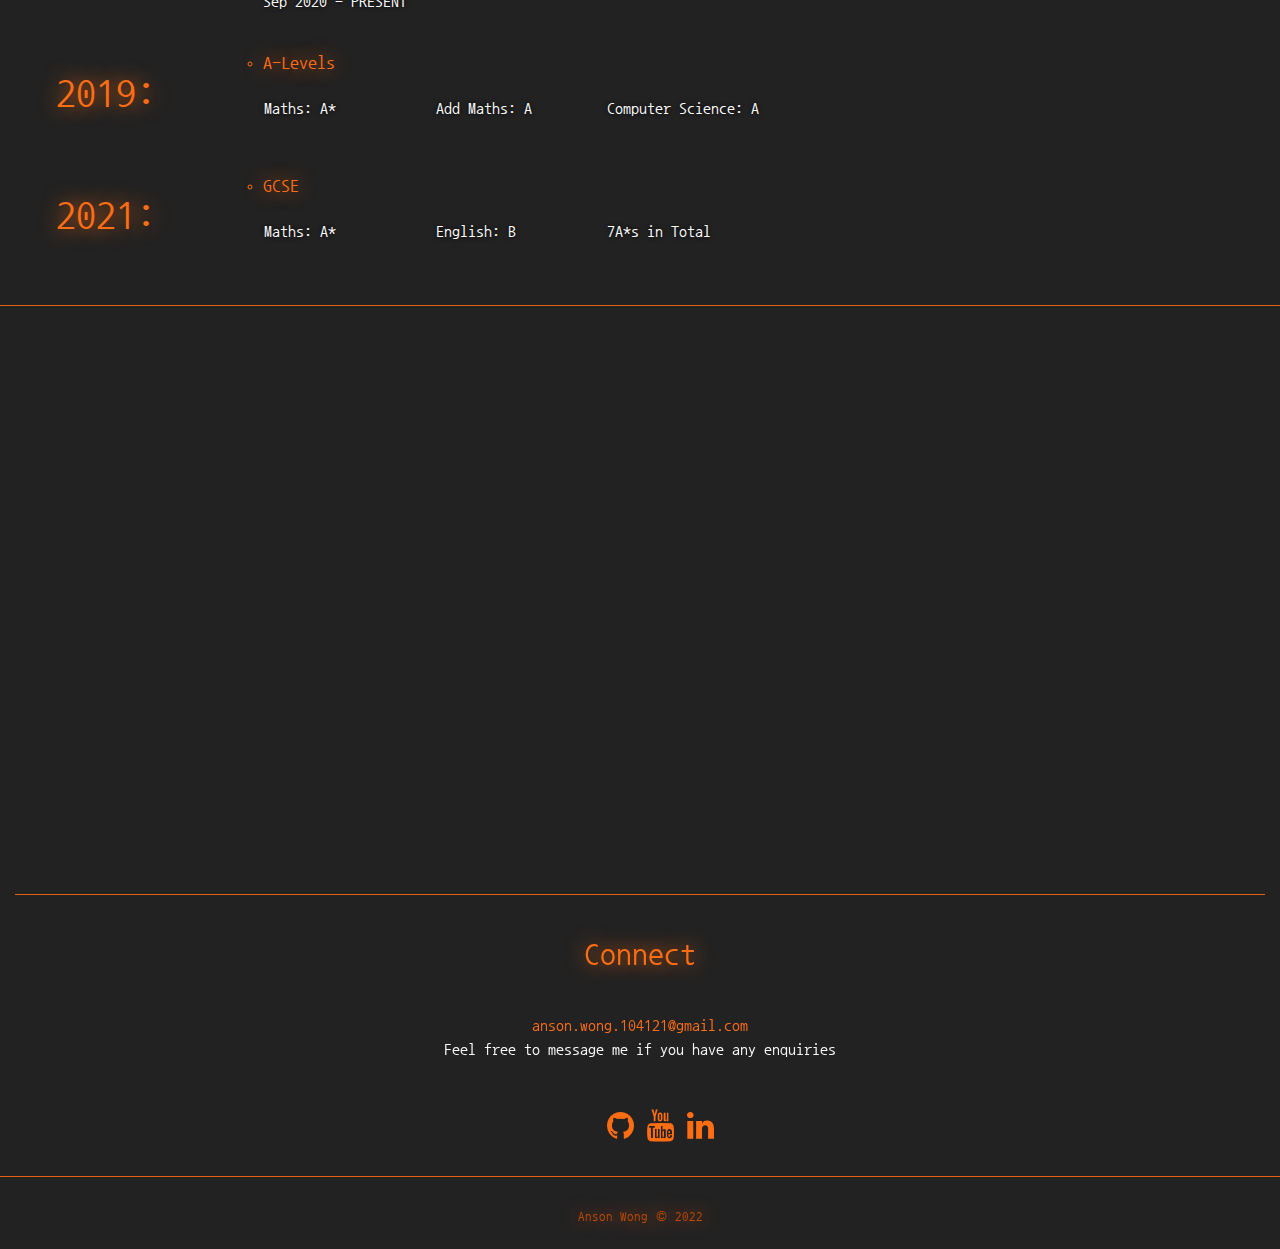
==== commit ae63da34: "Change About Me Text" ====
--- a/index.html
+++ b/index.html
@@ -131,10 +131,10 @@
         </div>
         <div class="col-xs-12 col-sm-12 col-md-9 col-lg-9 col-xl-10">
             <h1>ABOUT ME:</h1>
-            <p> A postgraduate student studying MA Game Design at the University of the Arts London.</p>
+            <p> Recent graduate from MA Game Design at the University of the Arts London.</p>
             <p> Graduated from University of Sussex with First Honours, studying BSc Games and Multimedia
                 Environments</p>
-            <p> Highly experienced in Unity, C#, Java and Python, as well as 3D Modelling applications like Blender and
+            <p> An avid problem-solver with expertise in Unity, C#, Java and Python, as well as 3D Modelling applications like Blender,
                 Cinema 4D and Video Production softwares such as After Effects, Photoshop and Premiere</p>
         </div>
     </div>
@@ -185,9 +185,10 @@
         </div>
 
         <div class=" col-md-6 latest-project-text">
-            <h1>Diving in the Darkness</h1>
-            <p> Oh no, your ship has crashed and has sunken into the bottom of the ocean.  It is up to you to navigate to the ESCAPE POD to get out.
-                Beware, something is alive down here...
+            <h1>The VARIABLE</h1>
+            <p>
+                A stealth game where you infiltrate the simulation as the variable.  Your objective is to eliminate the VIP without being spotted and get out.
+                You can interact with the world by controlling different cameras and hack objects in the environment.
             </p>
 
             <form action="https://nudalzmith.itch.io/metagame" method="get" target="_blank">
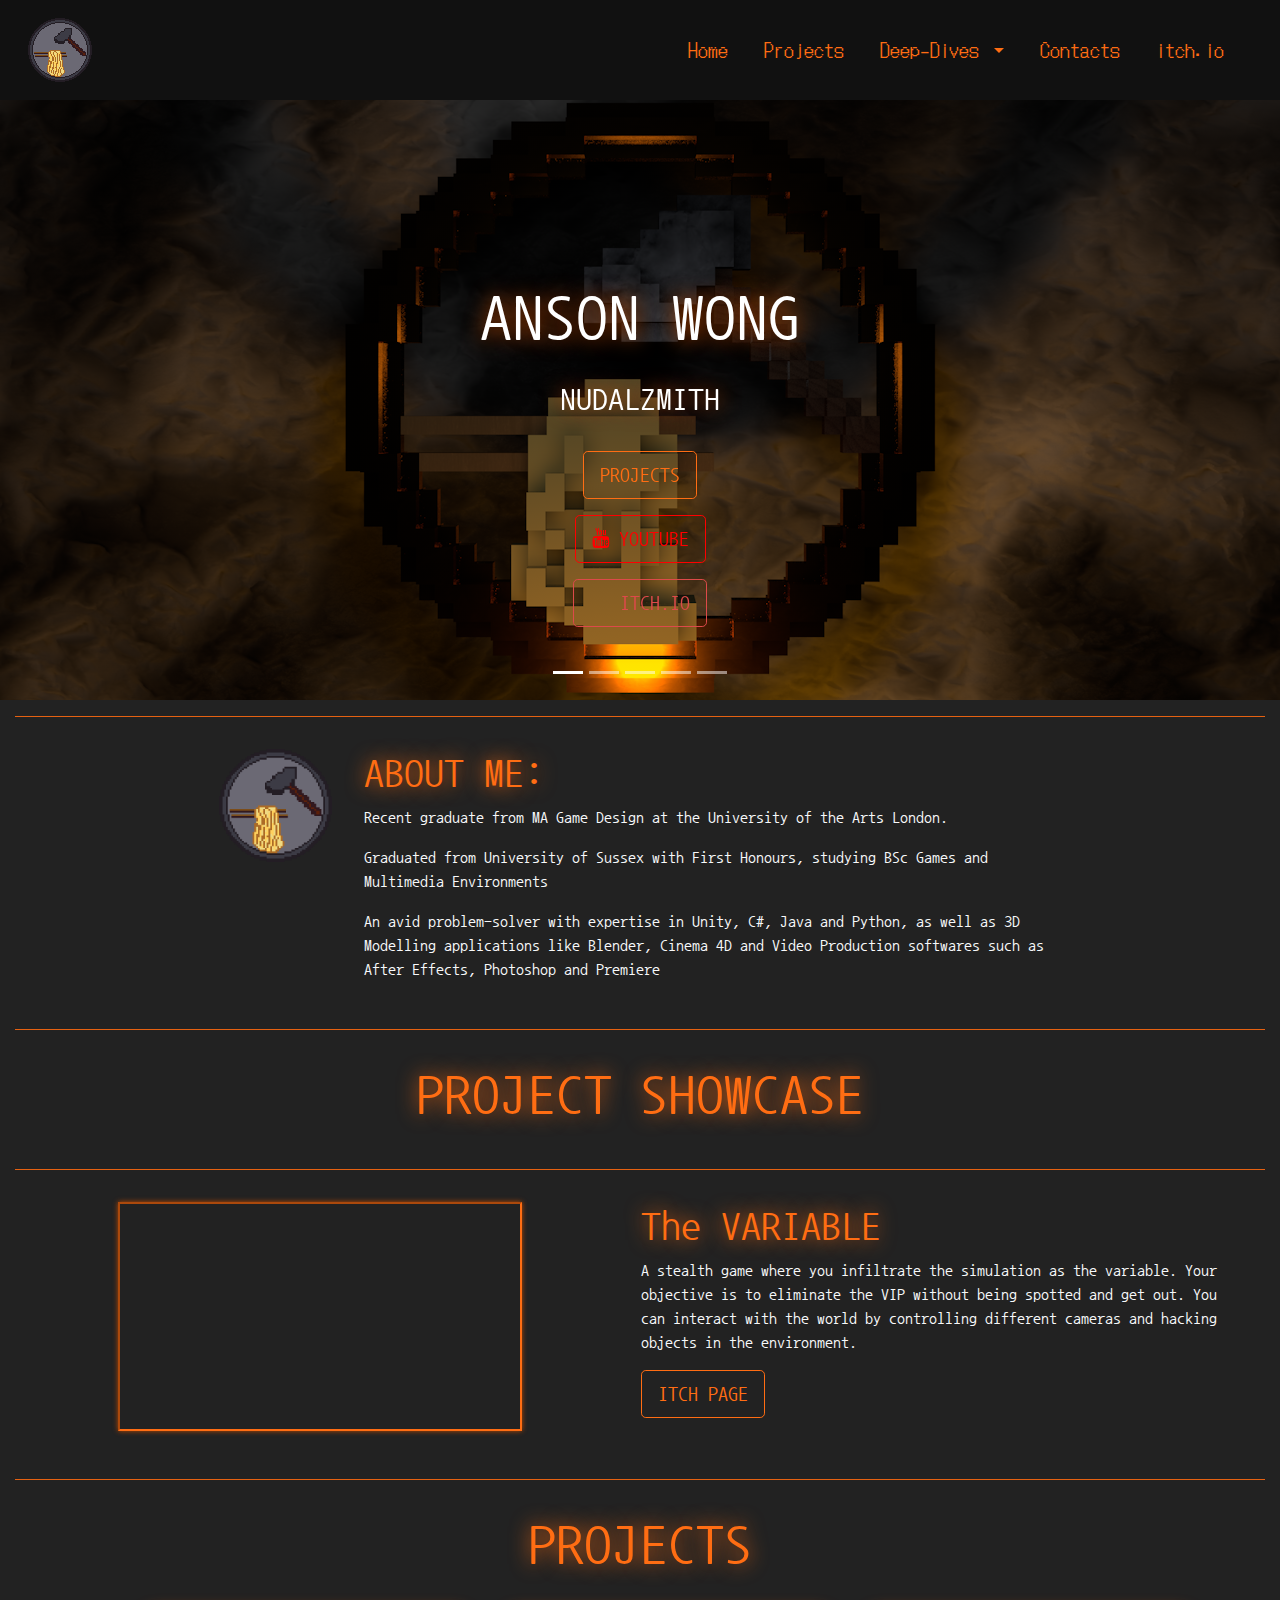
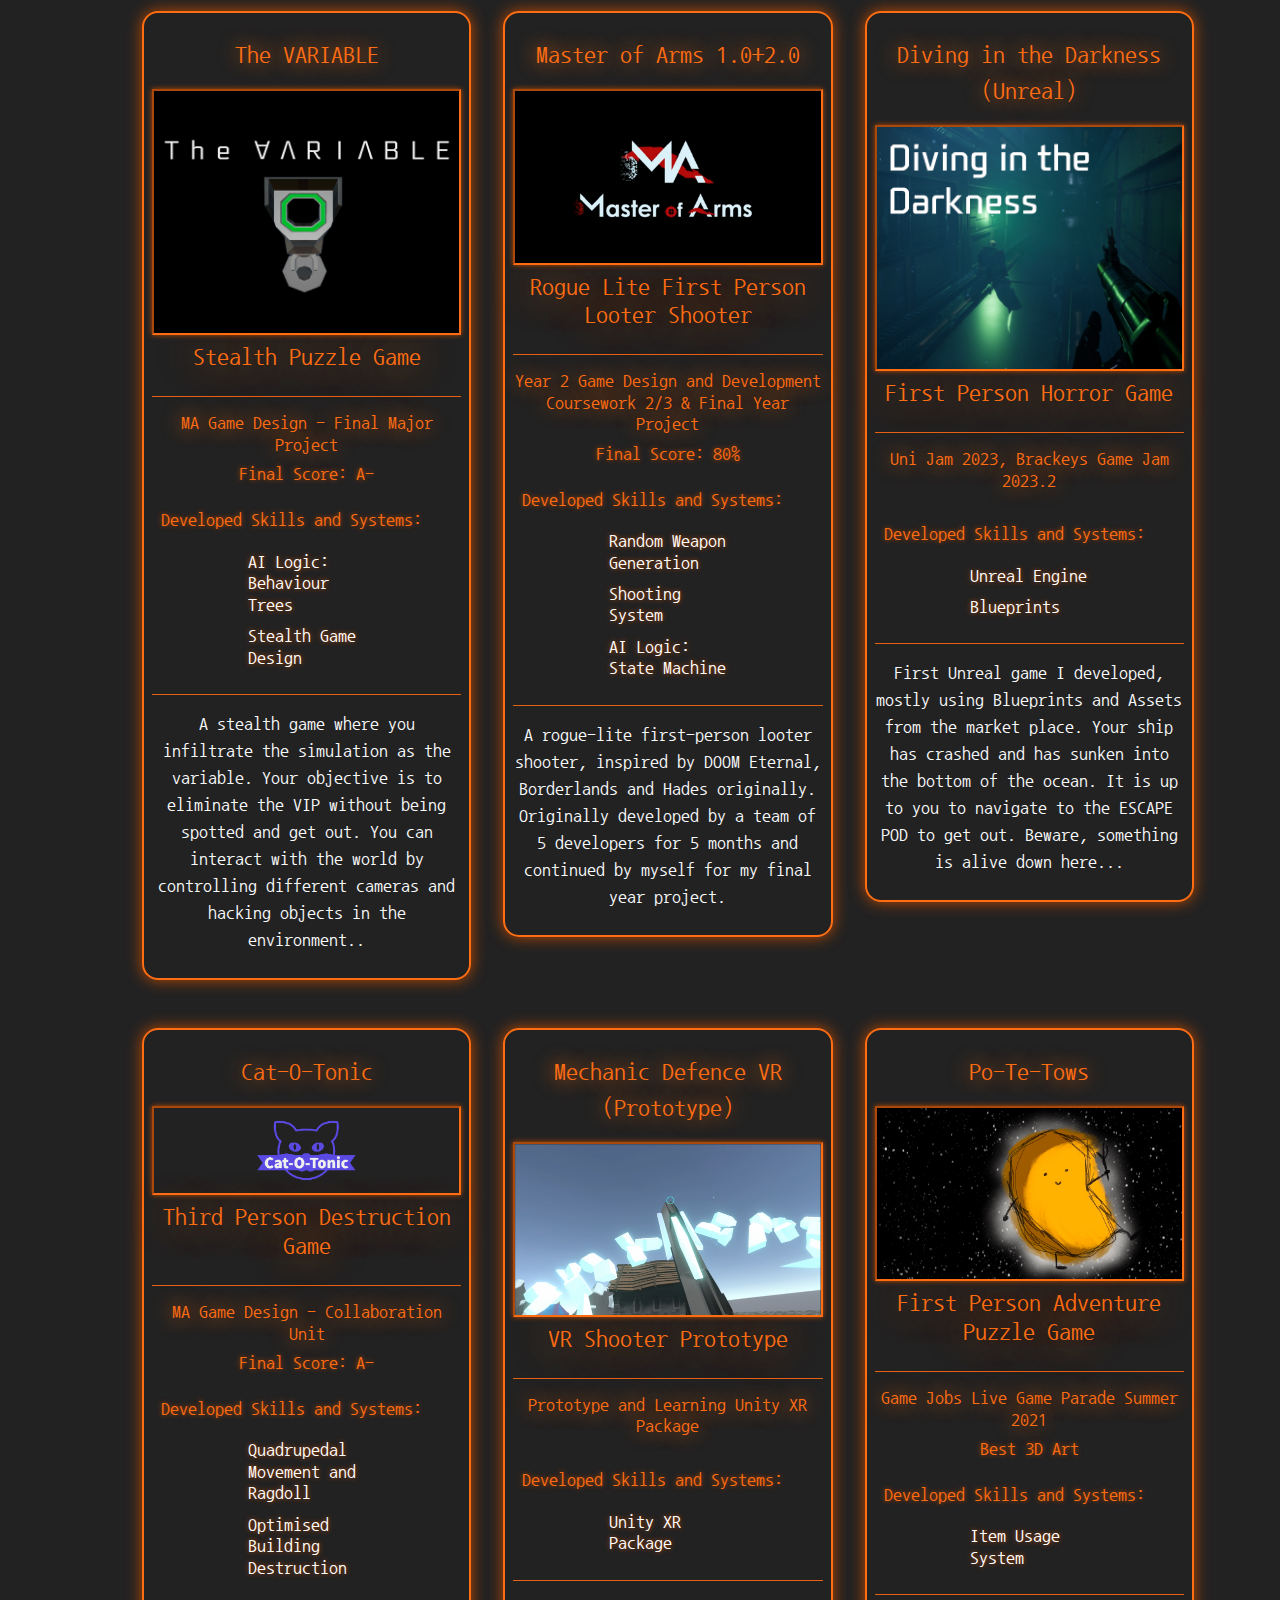
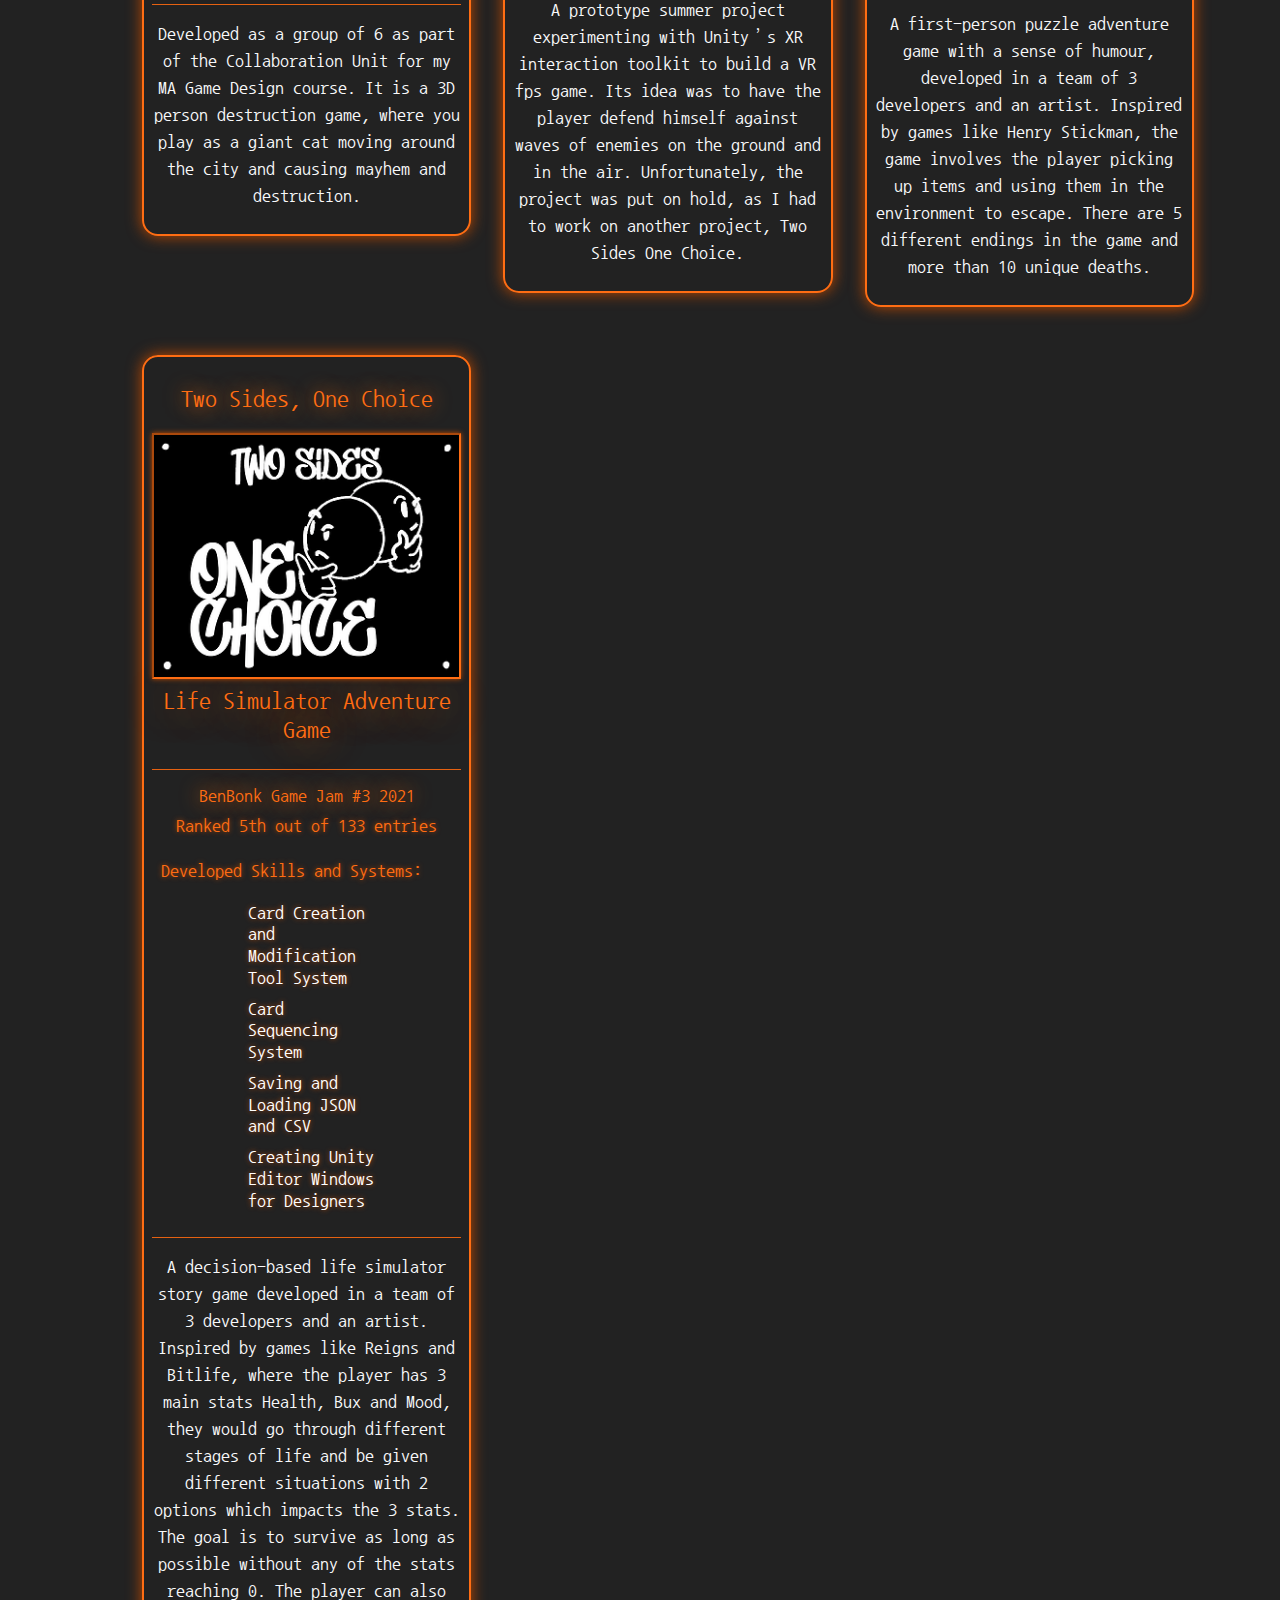
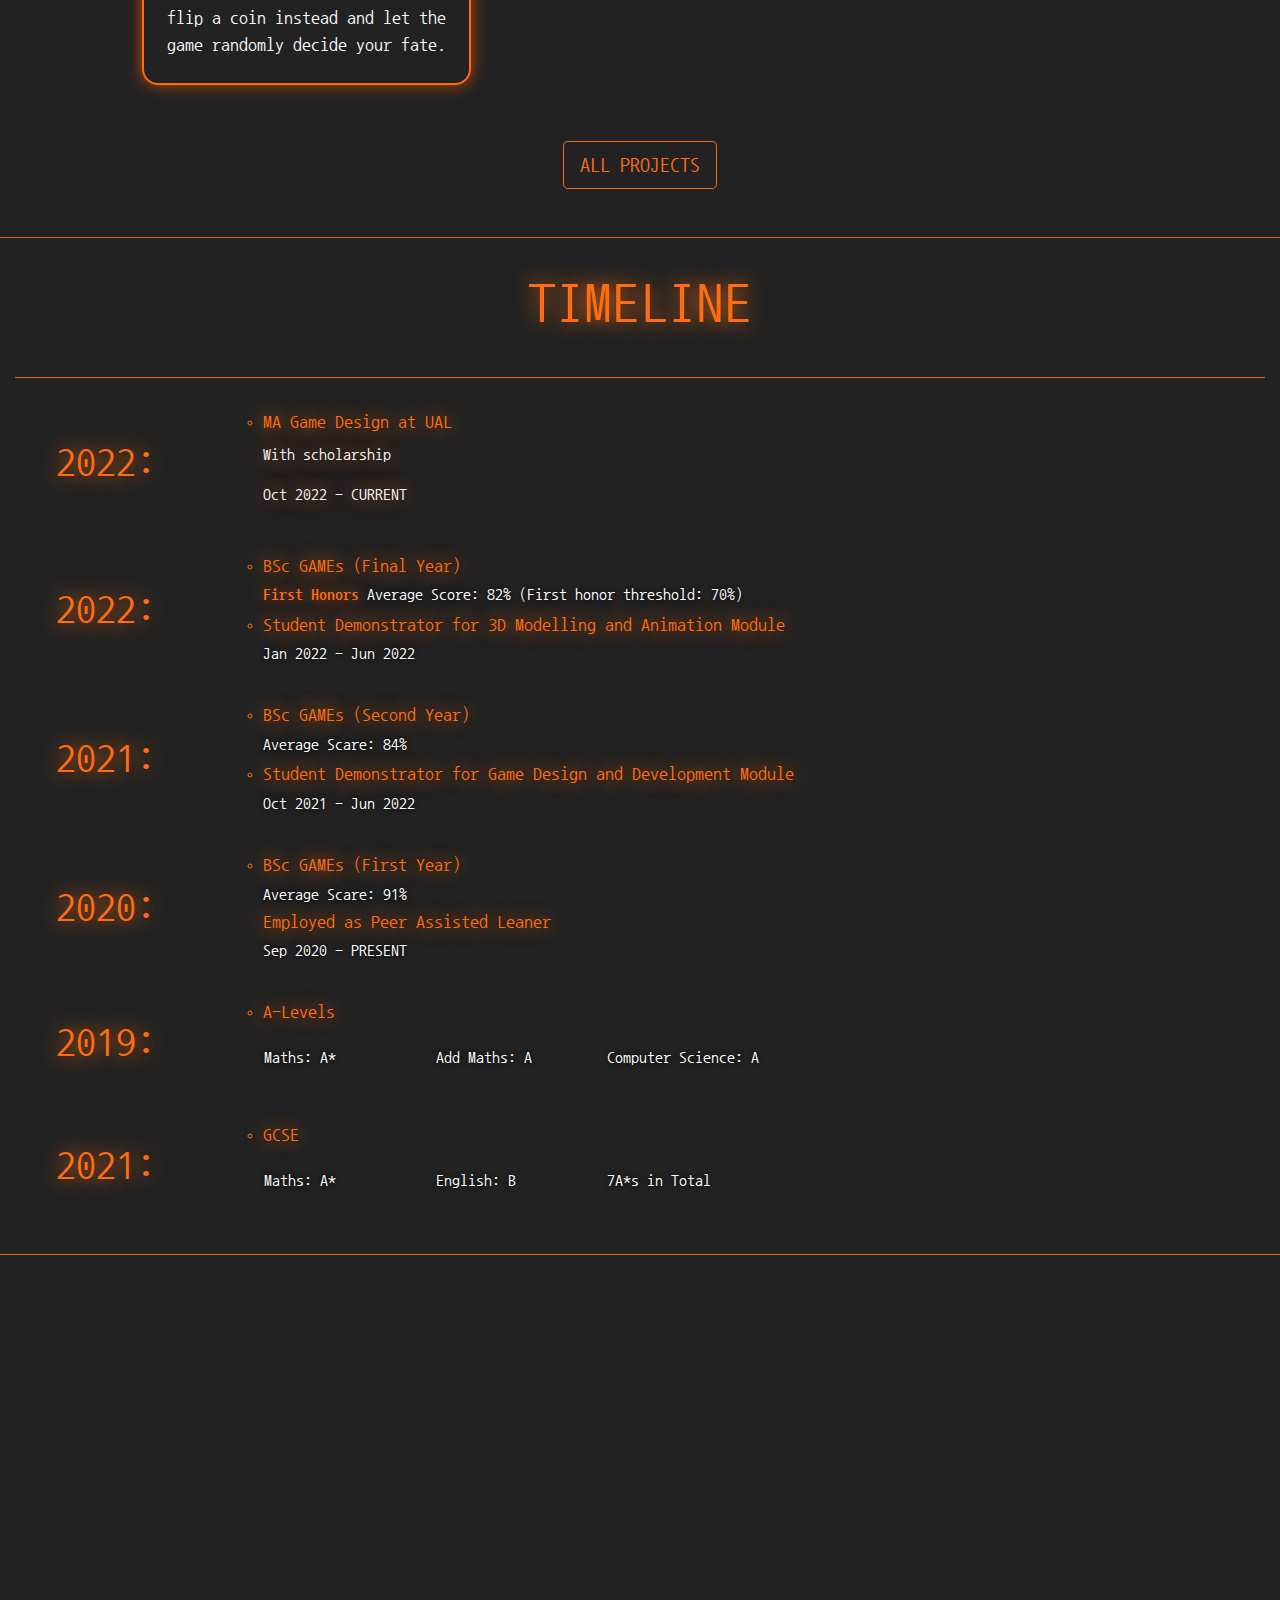
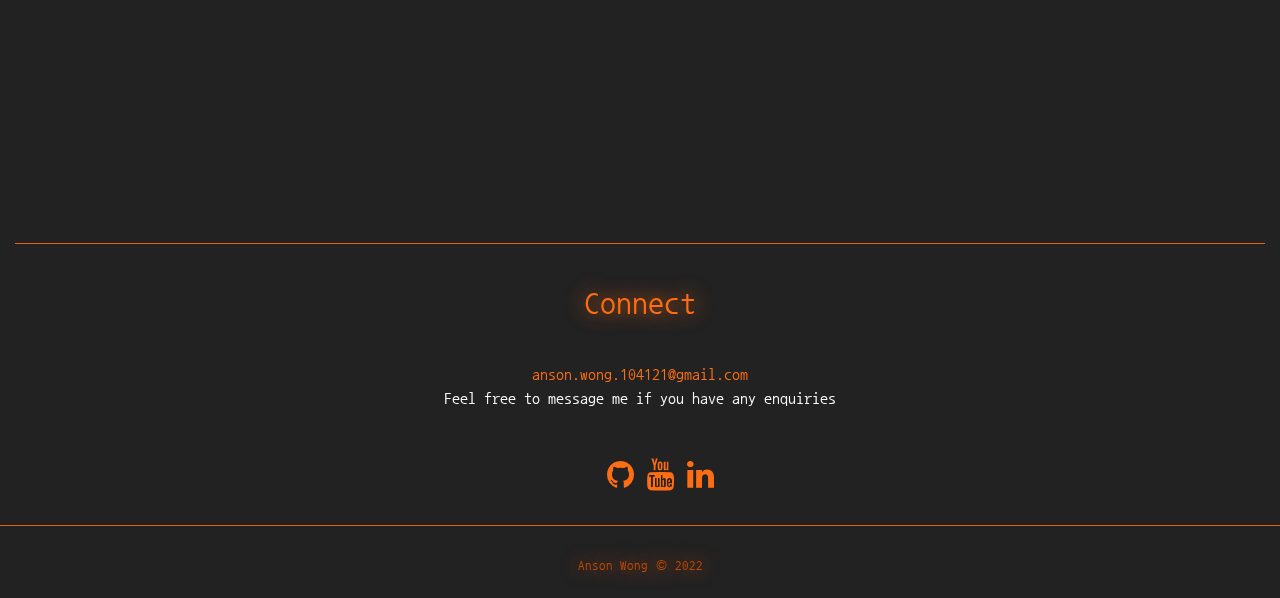
==== commit 10cfbdb7: "Added The Variable and Greasy Vegetables, change navbar" ====
--- a/index.html
+++ b/index.html
@@ -188,7 +188,7 @@
             <h1>The VARIABLE</h1>
             <p>
                 A stealth game where you infiltrate the simulation as the variable.  Your objective is to eliminate the VIP without being spotted and get out.
-                You can interact with the world by controlling different cameras and hack objects in the environment.
+                You can interact with the world by controlling different cameras and hacking objects in the environment.
             </p>
 
             <form action="https://nudalzmith.itch.io/metagame" method="get" target="_blank">
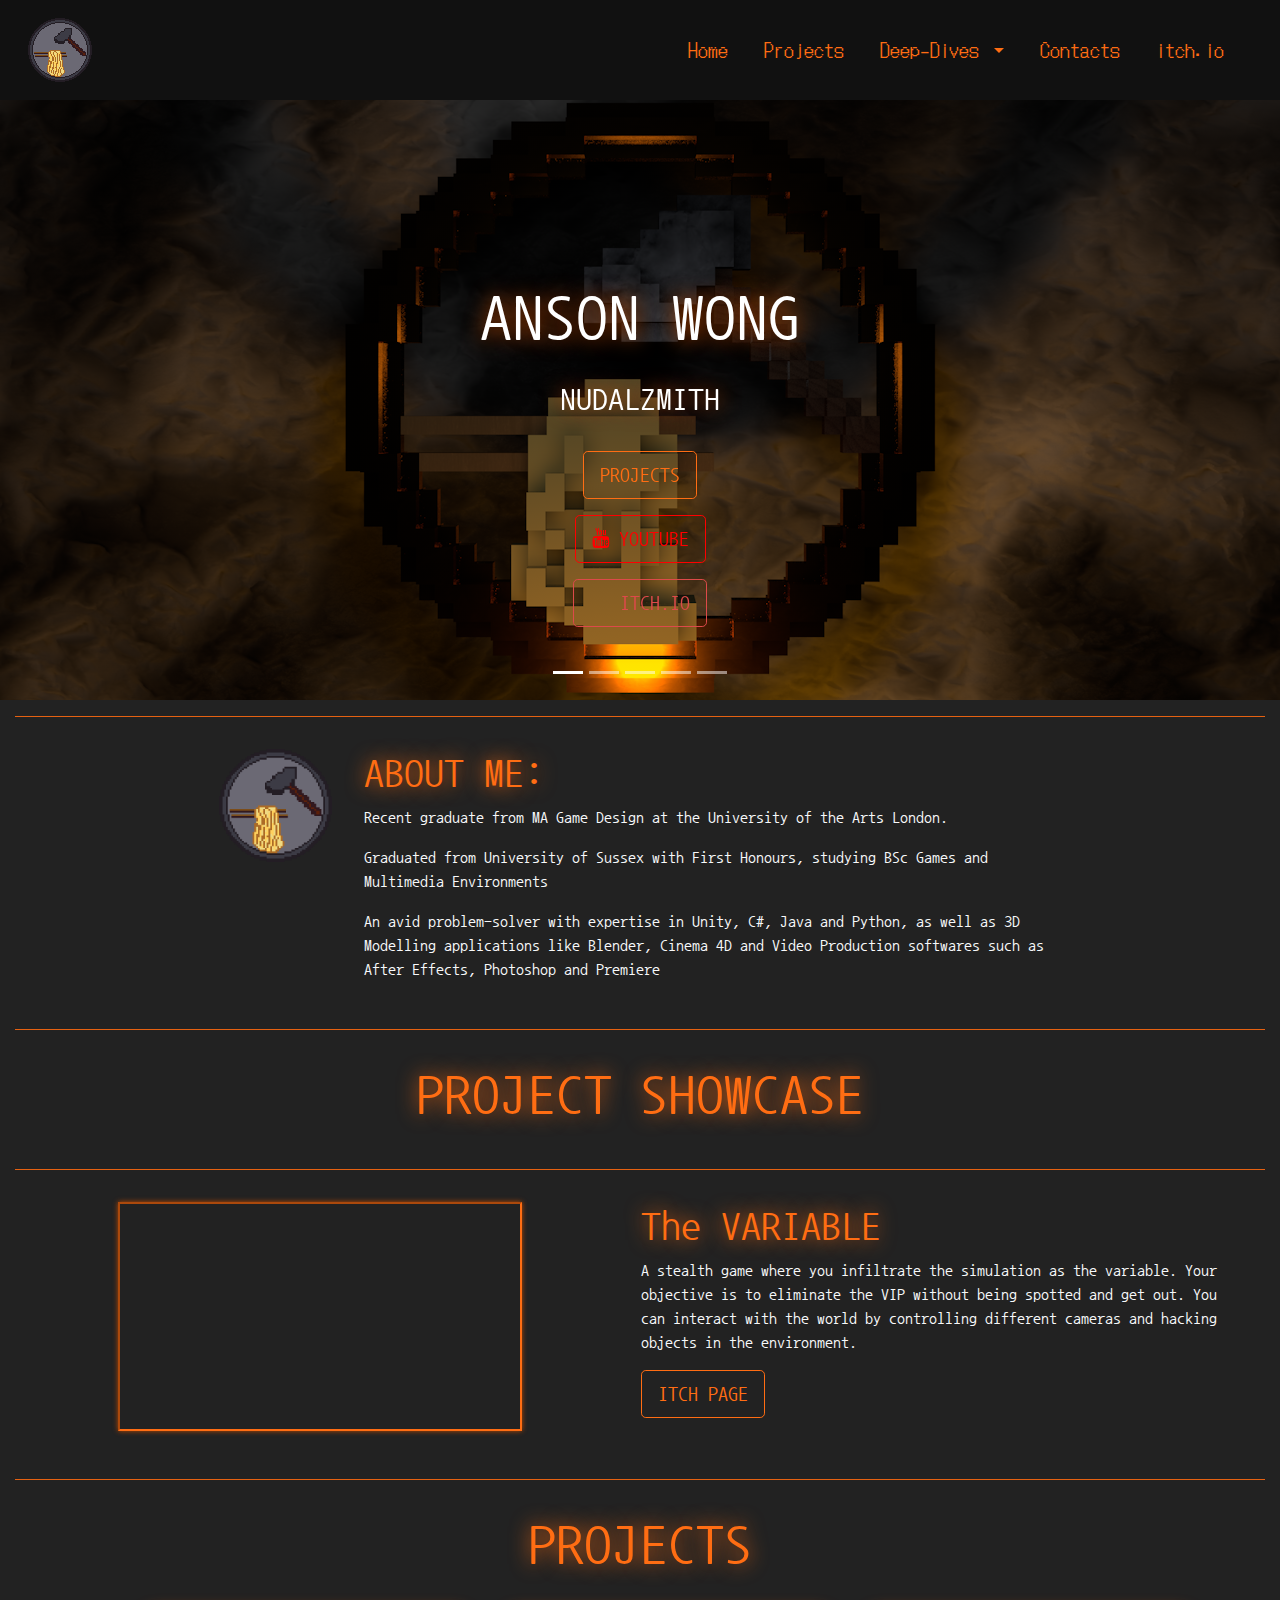
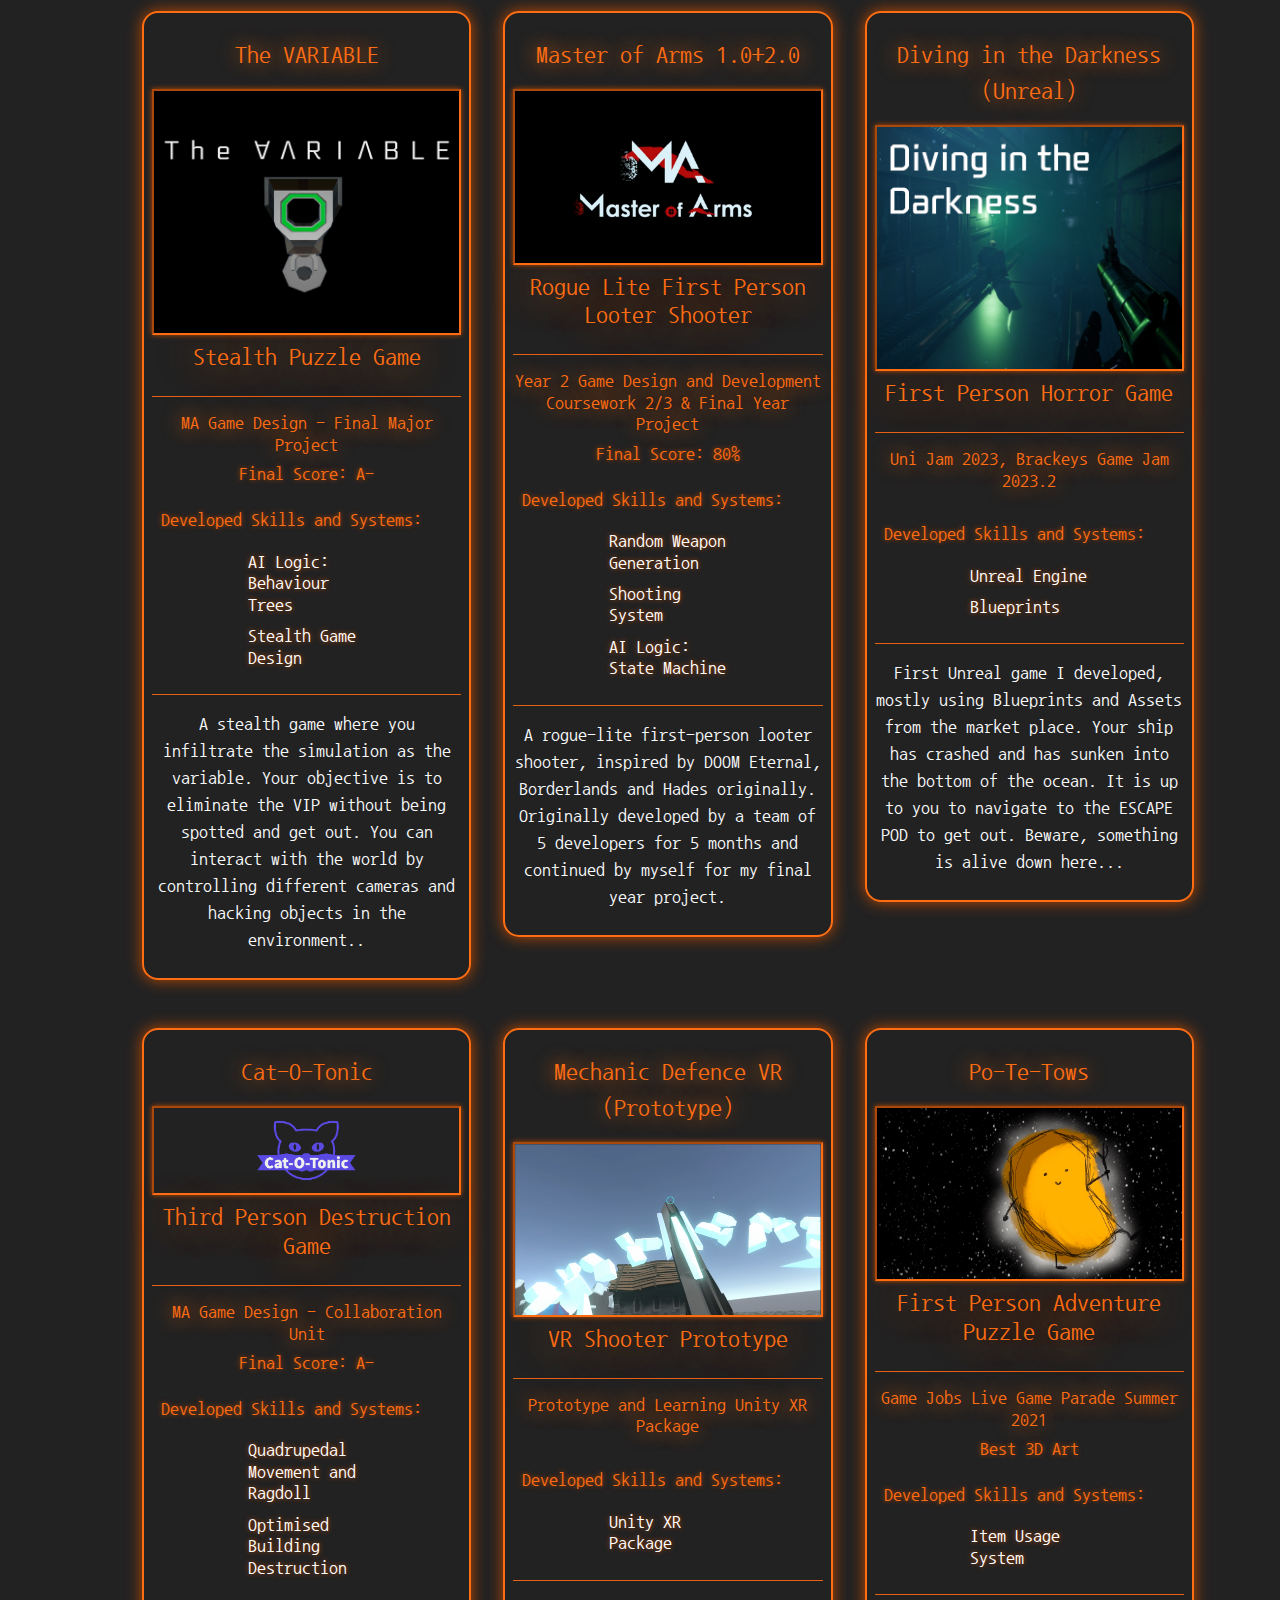
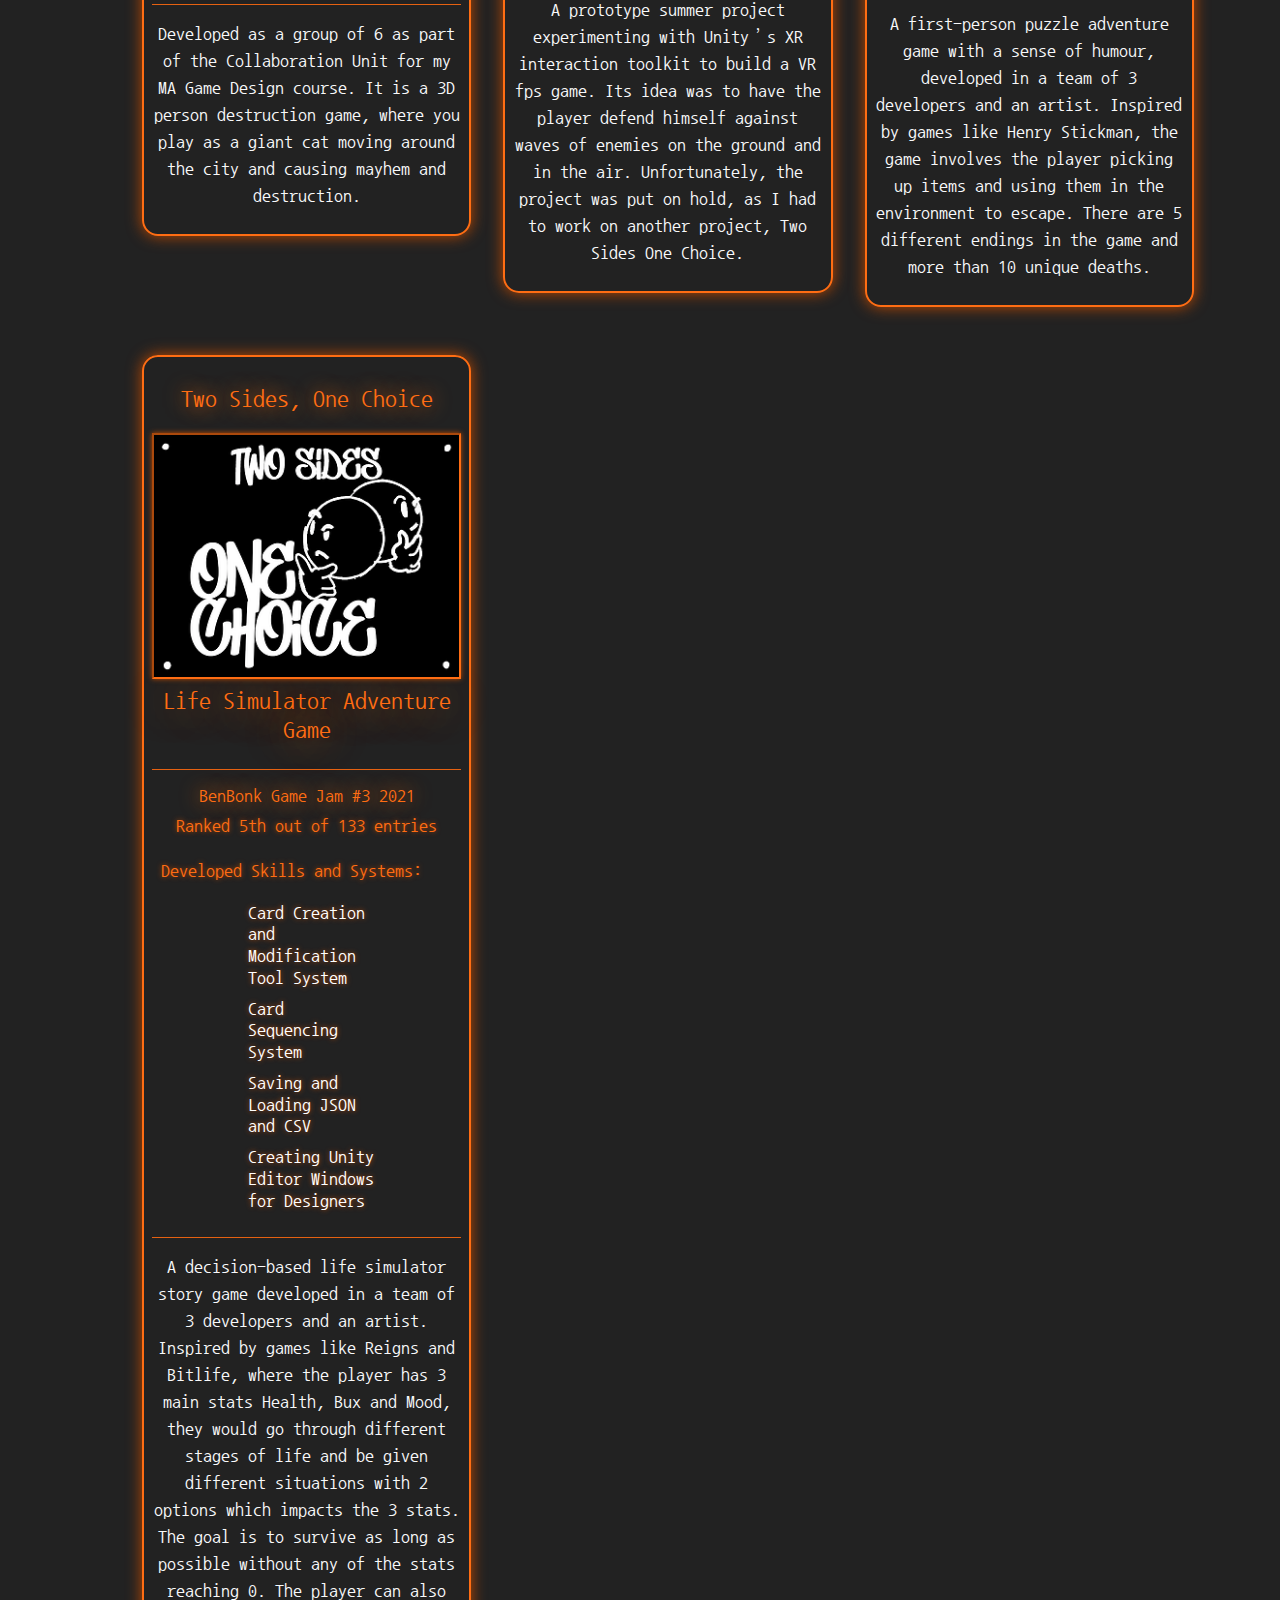
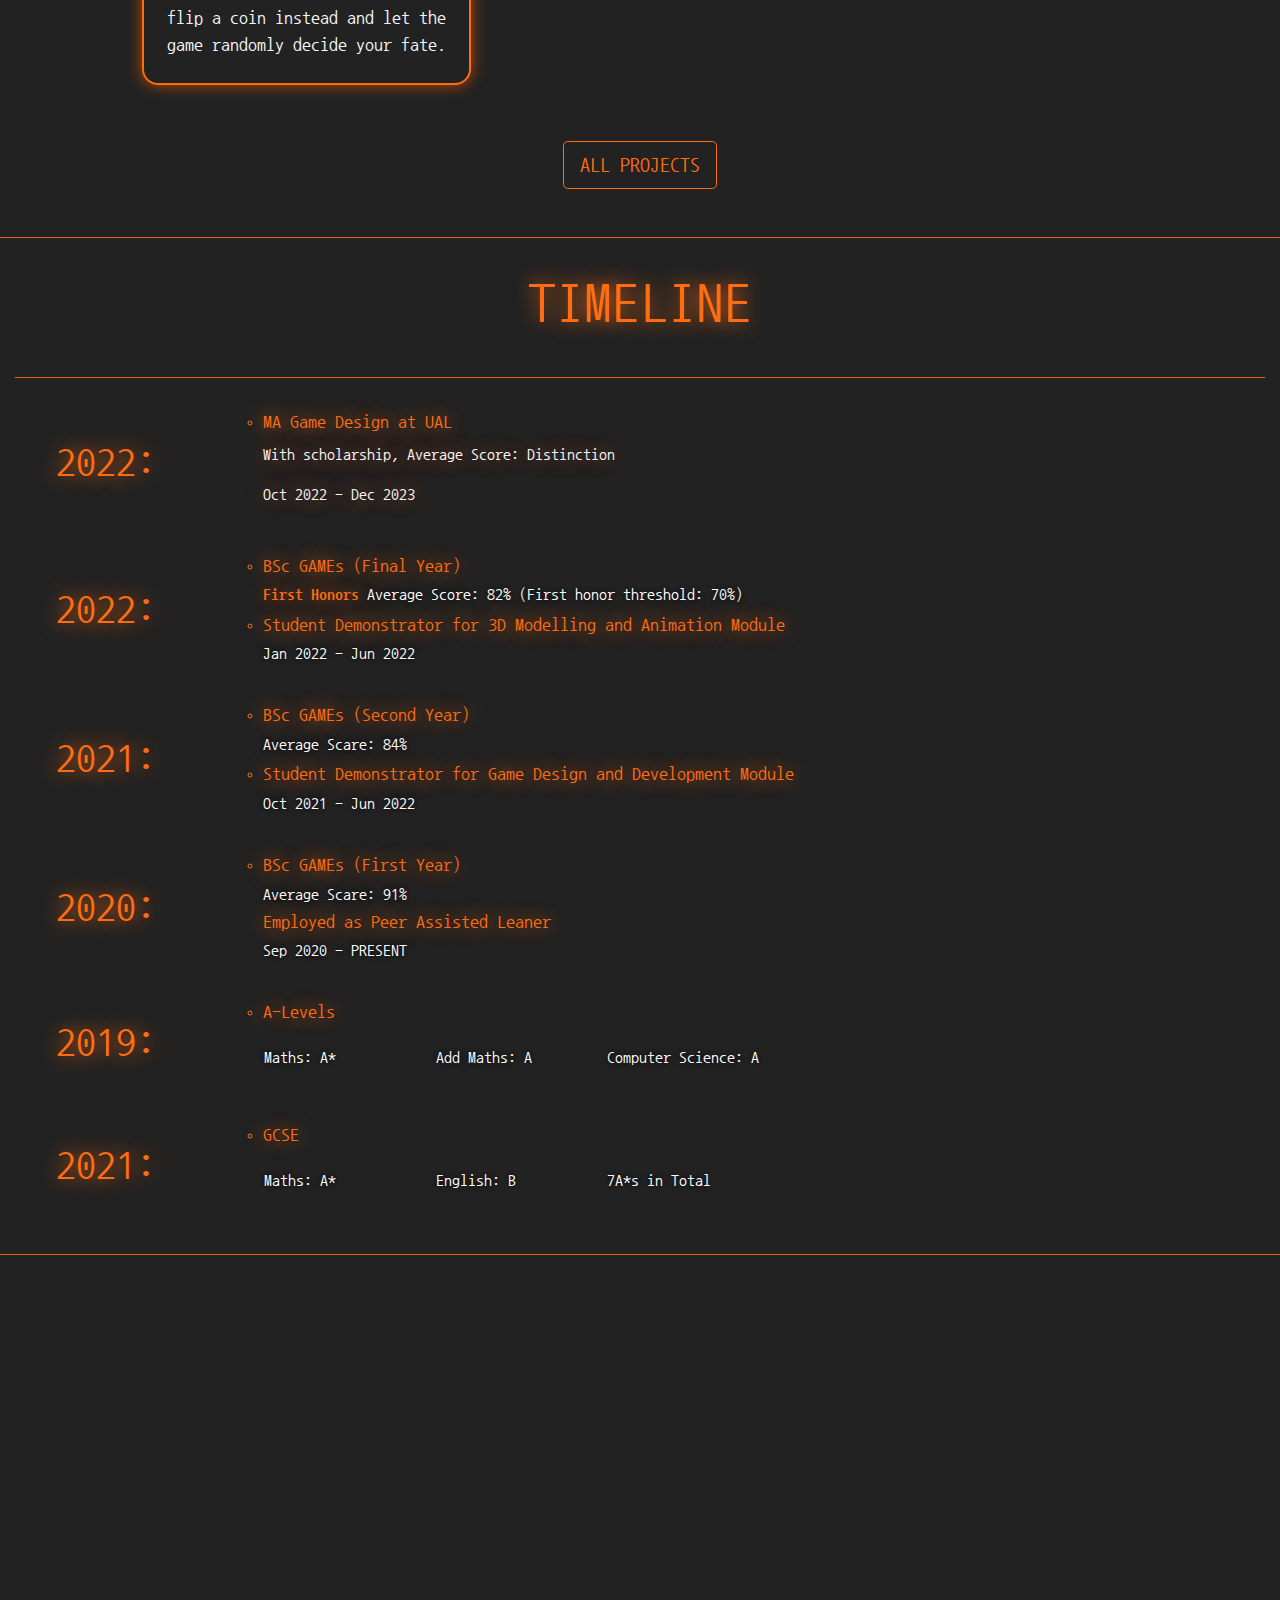
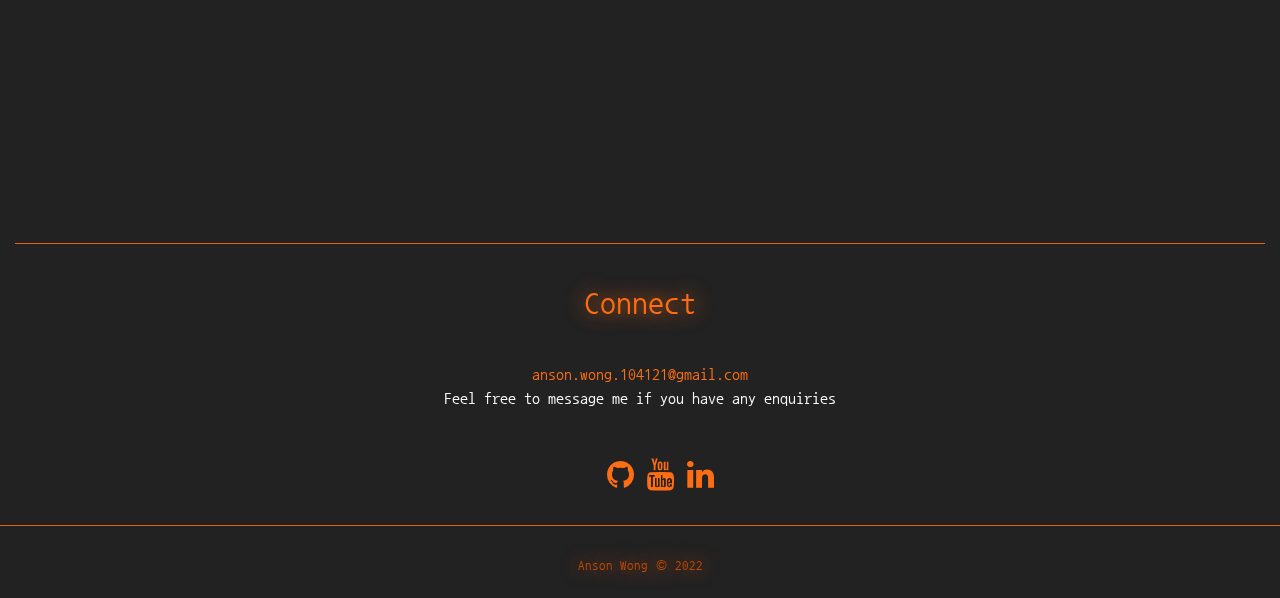
==== commit 53e3b280: "Updated Showcase" ====
--- a/index.html
+++ b/index.html
@@ -179,7 +179,7 @@
             <div class=" embed-responsive embed-responsive-16by9 project-deep-dive-progress-iframe mx-auto">
 
                 <iframe class="embed-responsive-item "
-                        src="https://www.youtube.com/embed/WbbhE1MKLI8?si=T9ndZ6s0TrAYxidc"
+                        src="https://www.youtube.com/embed/YARKVXuxP4M?si=WbApuAc-1EF0g6R3"
                         class="align-content-center"></iframe>
             </div>
         </div>
@@ -191,7 +191,7 @@
                 You can interact with the world by controlling different cameras and hacking objects in the environment.
             </p>
 
-            <form action="https://nudalzmith.itch.io/metagame" method="get" target="_blank">
+            <form action="https://nudalzmith.itch.io/the-variable" method="get" target="_blank">
                 <button class="btn btn-outline-orange btn-lg" type="submit">ITCH PAGE</button>
             </form>
         </div>
@@ -248,8 +248,8 @@
                     <li>
                         <div class="education-title">
                             <h1>MA Game Design at UAL</h1>
-                            <p>With scholarship</p>
-                            <p>Oct 2022 - CURRENT</p>
+                            <p>With scholarship, Average Score: Distinction</p>
+                            <p>Oct 2022 - Dec 2023</p>
                         </div>
                     </li>
 
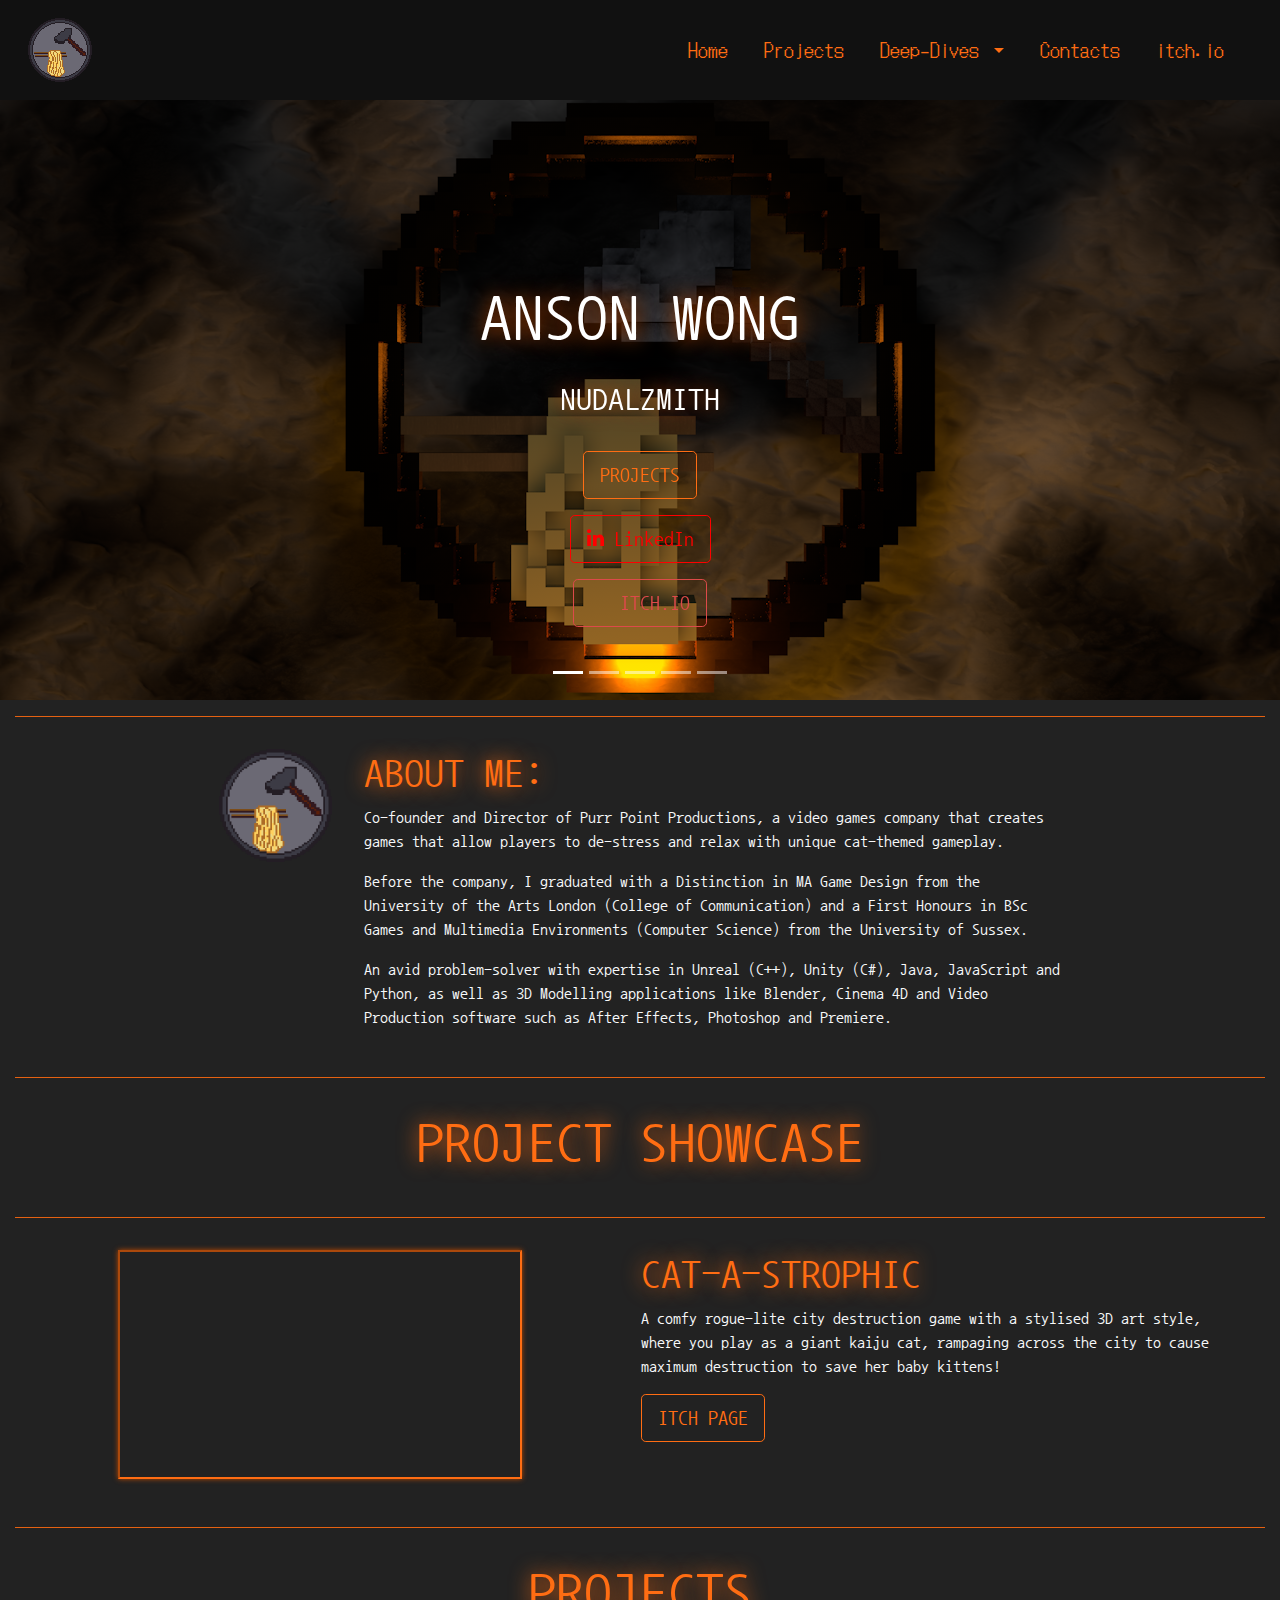
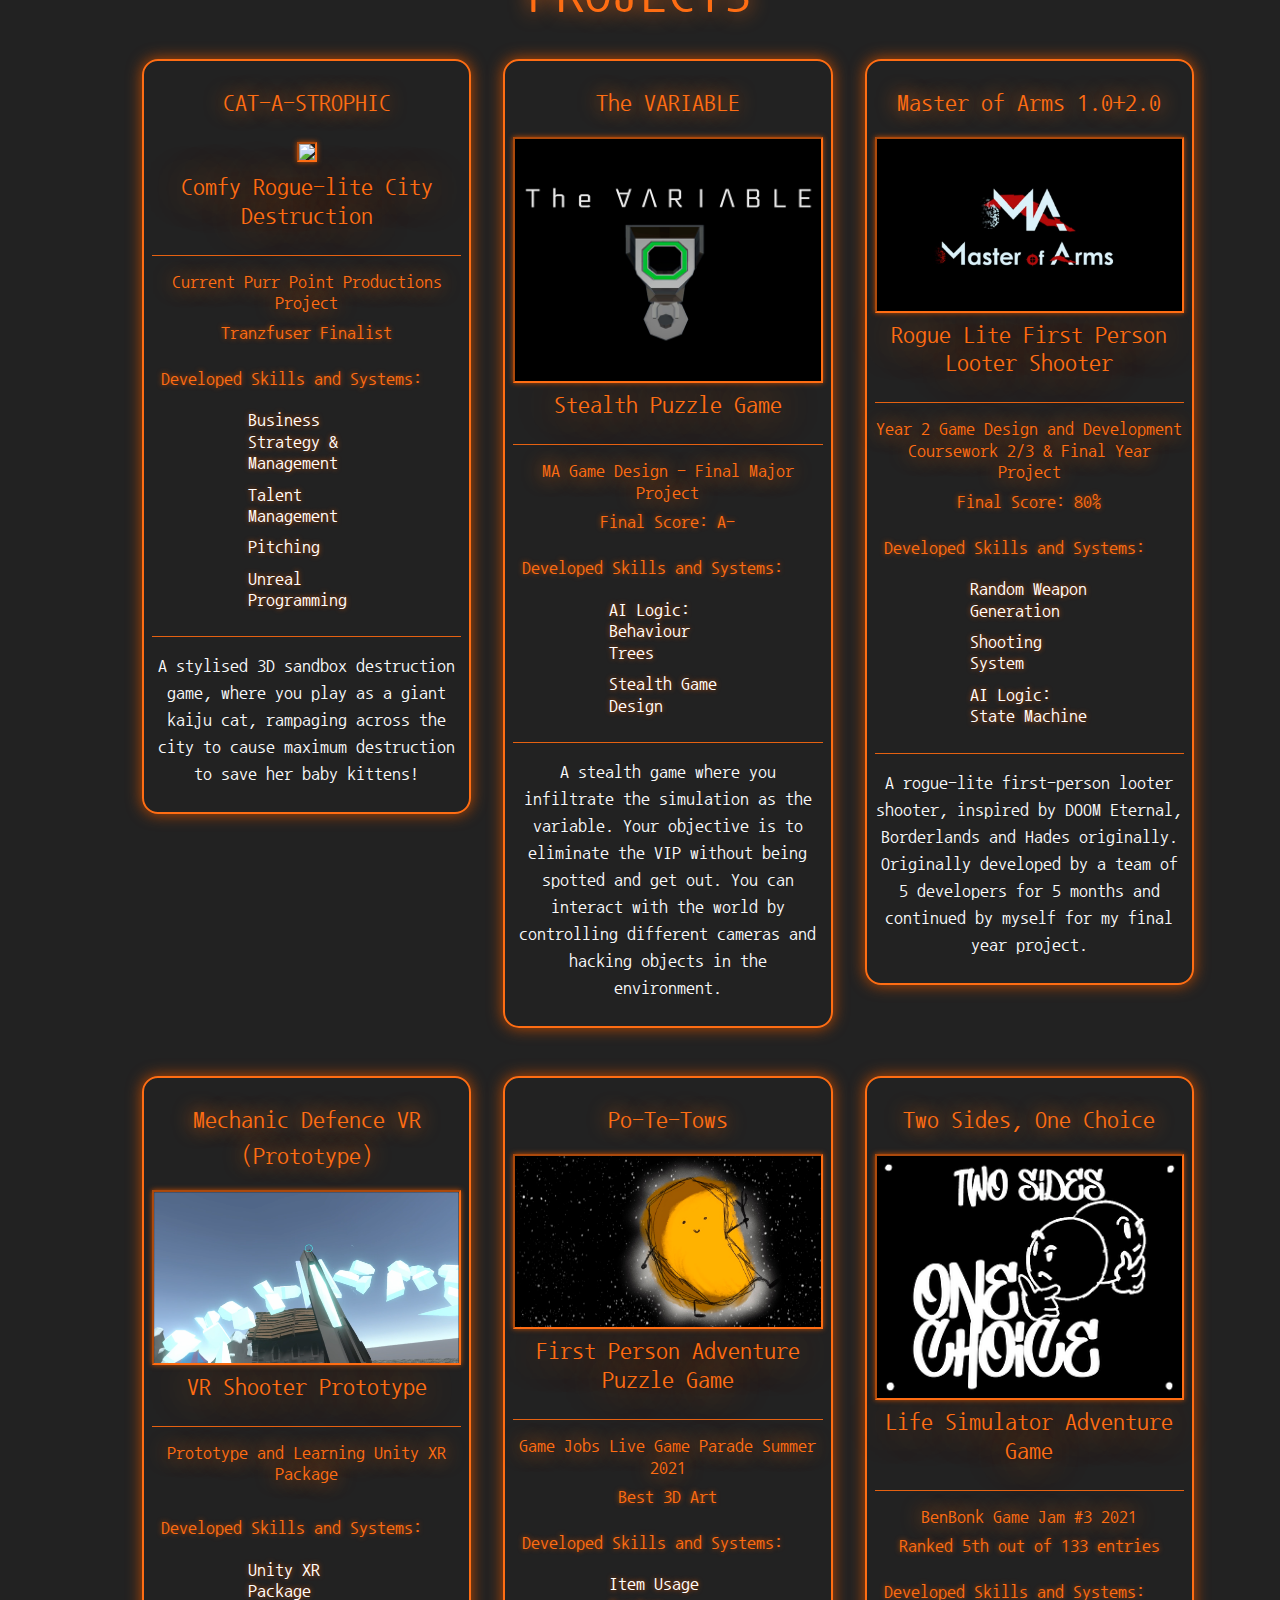
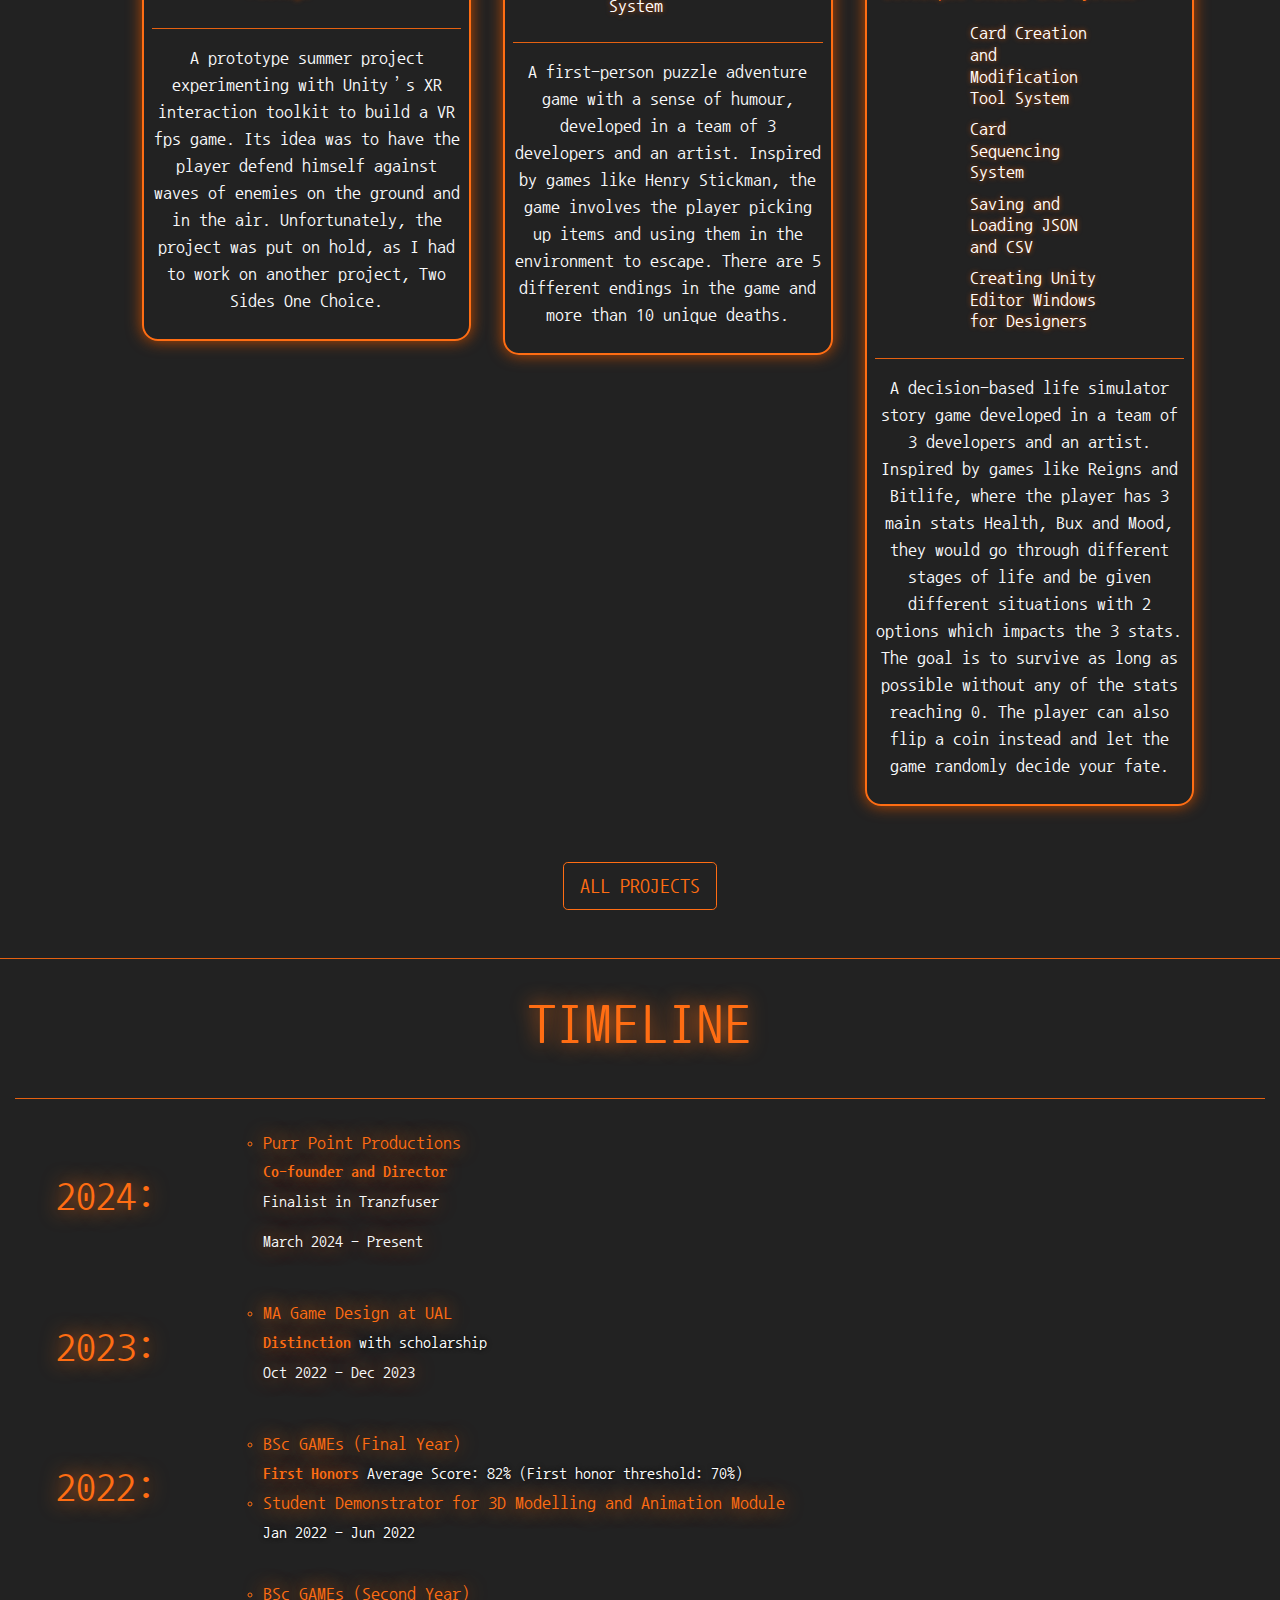
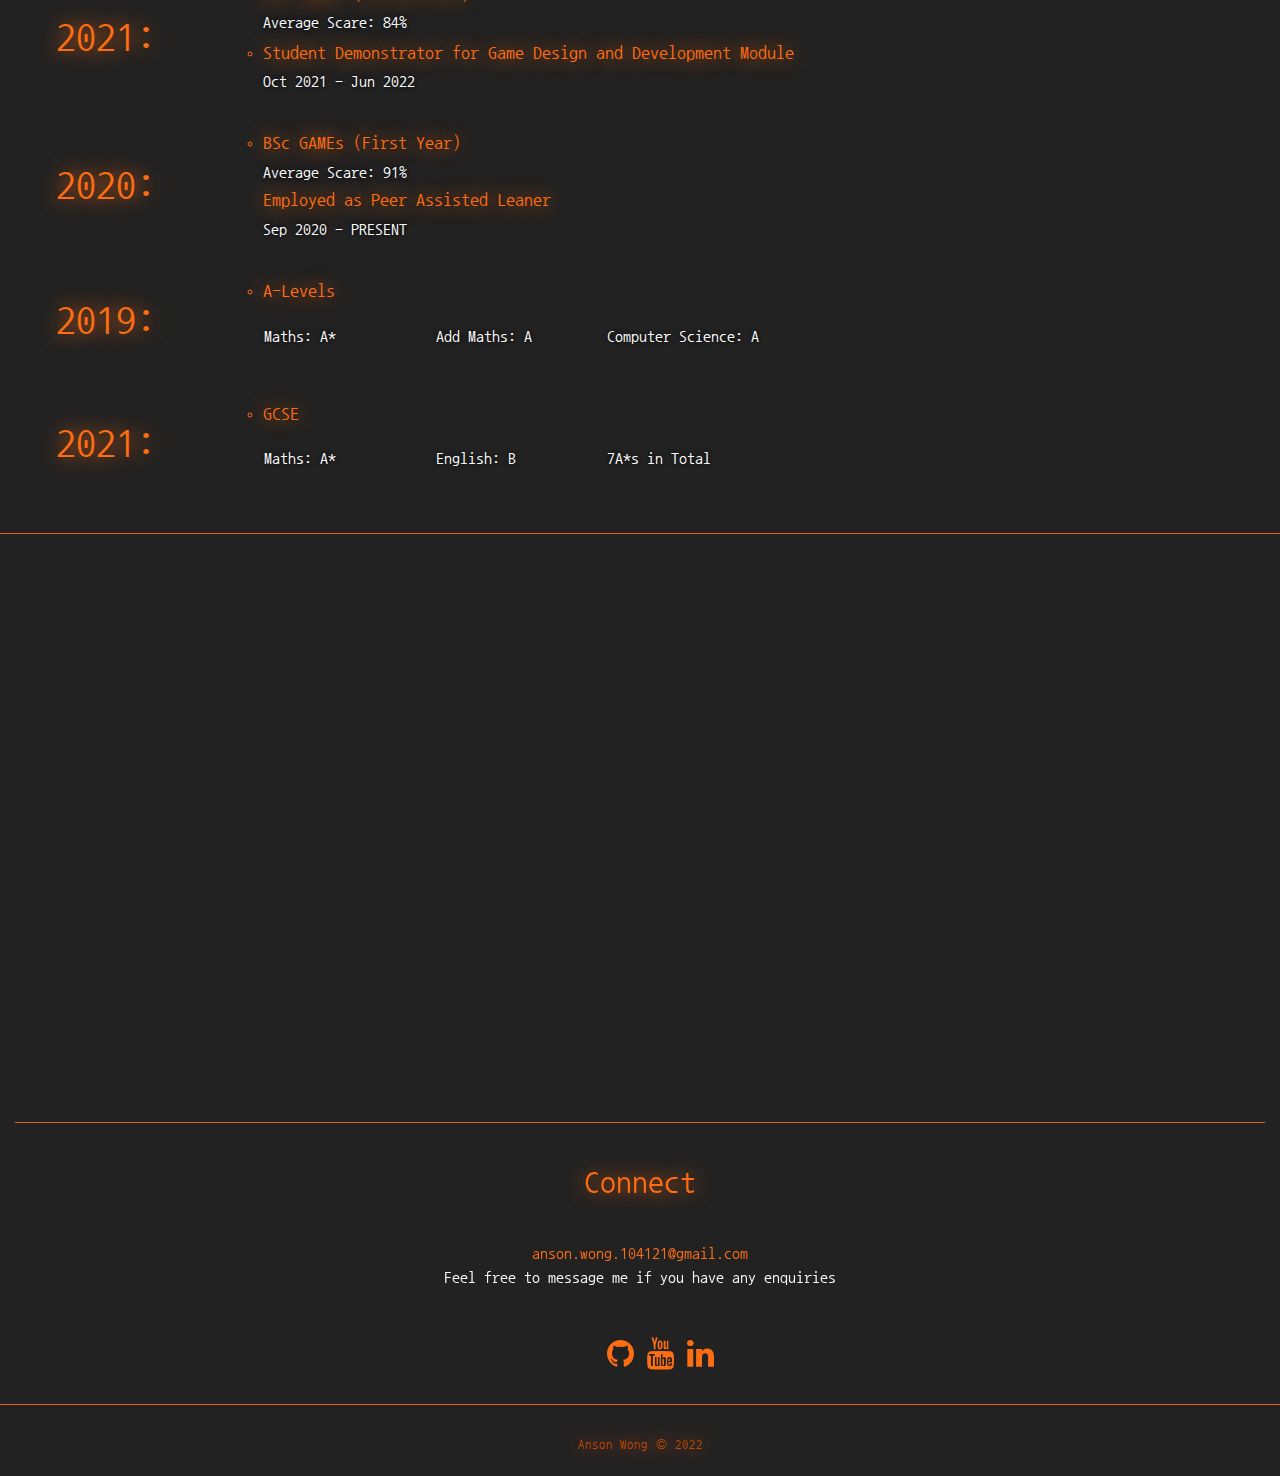
==== commit 87312806: "Updated with catastrophic" ====
--- a/index.html
+++ b/index.html
@@ -18,7 +18,9 @@
     <!--    <script src="https://psychonudalz.github.io/nudalzmith.github.io/node_modules/bootstrap/dist/js/bootstrap.min.js"></script>-->
     <script src="ProjectLoader.js"></script>
 
-    <script type="text/javascript"> window.onload=function(){LoadTopProjects();};</script>
+    <script type="text/javascript"> window.onload = function () {
+        LoadTopProjects();
+    };</script>
 
     <script src="https://code.iconify.design/2/2.1.2/iconify.min.js"></script>
 
@@ -60,11 +62,11 @@
                         </form>
                     </div>
                     <div class="col-sm-4 col-lg-12 align-content-center carousel-buttons">
-                        <form action="https://www.youtube.com/@nudalzmith4935" method="get" target="_blank">
+                        <form action="https://www.linkedin.com/in/anson-wong-8b3a7b188/" method="get" target="_blank">
                             <button type="submit" class="btn btn-outline-youtube btn-lg">
-                                <i class="fa fa-youtube ">
+                                <i class="fa fa-linkedin ">
                                 </i>
-                                YOUTUBE
+                                LinkedIn
                             </button>
                         </form>
                     </div>
@@ -131,11 +133,16 @@
         </div>
         <div class="col-xs-12 col-sm-12 col-md-9 col-lg-9 col-xl-10">
             <h1>ABOUT ME:</h1>
-            <p> Recent graduate from MA Game Design at the University of the Arts London.</p>
-            <p> Graduated from University of Sussex with First Honours, studying BSc Games and Multimedia
-                Environments</p>
-            <p> An avid problem-solver with expertise in Unity, C#, Java and Python, as well as 3D Modelling applications like Blender,
-                Cinema 4D and Video Production softwares such as After Effects, Photoshop and Premiere</p>
+            <p>Co-founder and Director of Purr Point Productions, a video games company that creates games that allow
+                players to de-stress and relax with unique cat-themed gameplay.</p>
+            <p> Before the company, I graduated with a Distinction in MA Game Design from the University of the Arts
+                London (College of Communication) and a First Honours in BSc Games and Multimedia Environments (Computer
+                Science) from the University of Sussex.</p>
+            <p>An avid problem-solver with expertise in Unreal (C++), Unity (C#), Java, JavaScript and Python, as well
+                as 3D Modelling applications like Blender, Cinema 4D and Video Production software such as After
+                Effects, Photoshop and Premiere.</p>
+
+
         </div>
     </div>
     <hr>
@@ -175,23 +182,22 @@
 
     <div class="row container-fluid padding latest-project ">
         <div class="col-sm-12 col-md-6 latest-project-img">
-            <!--            <img src="img/Di-Jumper.png">-->
             <div class=" embed-responsive embed-responsive-16by9 project-deep-dive-progress-iframe mx-auto">
 
                 <iframe class="embed-responsive-item "
-                        src="https://www.youtube.com/embed/YARKVXuxP4M?si=WbApuAc-1EF0g6R3"
+                        src="https://www.youtube.com/embed/QWU70EWxWxI?si=fkygidz3oi2EOhW8"
                         class="align-content-center"></iframe>
             </div>
         </div>
 
         <div class=" col-md-6 latest-project-text">
-            <h1>The VARIABLE</h1>
+            <h1>CAT-A-STROPHIC</h1>
             <p>
-                A stealth game where you infiltrate the simulation as the variable.  Your objective is to eliminate the VIP without being spotted and get out.
-                You can interact with the world by controlling different cameras and hacking objects in the environment.
+                A comfy rogue-lite city destruction game with a stylised 3D art style, where you play as a giant kaiju cat, rampaging across the city
+                to cause maximum destruction to save her baby kittens!
             </p>
 
-            <form action="https://nudalzmith.itch.io/the-variable" method="get" target="_blank">
+            <form action="https://purrpointproductions.itch.io/cat-a-strophic" method="get" target="_blank">
                 <button class="btn btn-outline-orange btn-lg" type="submit">ITCH PAGE</button>
             </form>
         </div>
@@ -206,15 +212,14 @@
             <div class="project-entry-zone  " id="project-entry-zone">
 
 
-
-            </div>
-<!--            <div class="col-12 d-flex align-items-center justify-content-center">-->
-<!--                <form action="TopProjects.html" method="get">-->
-<!--                    <button type="submit" class="btn btn-outline-orange btn-lg">-->
-<!--                        TOP PROJECTS-->
-<!--                    </button>-->
-<!--                </form>-->
-<!--            </div>-->
+            </div>
+            <!--            <div class="col-12 d-flex align-items-center justify-content-center">-->
+            <!--                <form action="TopProjects.html" method="get">-->
+            <!--                    <button type="submit" class="btn btn-outline-orange btn-lg">-->
+            <!--                        TOP PROJECTS-->
+            <!--                    </button>-->
+            <!--                </form>-->
+            <!--            </div>-->
             <div class="col-12 d-flex align-items-center justify-content-center">
                 <form action="Projects.html" method="get">
                     <button type="submit" class="btn btn-outline-orange btn-lg">
@@ -243,12 +248,27 @@
     <div class="education">
         <ul>
             <li class="row education-entry">
-                <h1 class="col-md-2 education-date align-content-center align-items-center">2022:</h1>
+                <h1 class="col-md-2 education-date align-content-center align-items-center">2024:</h1>
+                <ul class="col-md-10">
+                    <li>
+                        <div class="education-title">
+                            <h1>Purr Point Productions</h1>
+                            <h2><b>Co-founder and Director</b></h2>
+                            <p>Finalist in Tranzfuser</p>
+                            <p>March 2024 - Present</p>
+                        </div>
+                    </li>
+
+                </ul>
+                <hr>
+            </li>
+            <li class="row education-entry">
+                <h1 class="col-md-2 education-date align-content-center align-items-center">2023:</h1>
                 <ul class="col-md-10">
                     <li>
                         <div class="education-title">
                             <h1>MA Game Design at UAL</h1>
-                            <p>With scholarship, Average Score: Distinction</p>
+                            <h2><b>Distinction</b> with scholarship</h2>
                             <p>Oct 2022 - Dec 2023</p>
                         </div>
                     </li>
